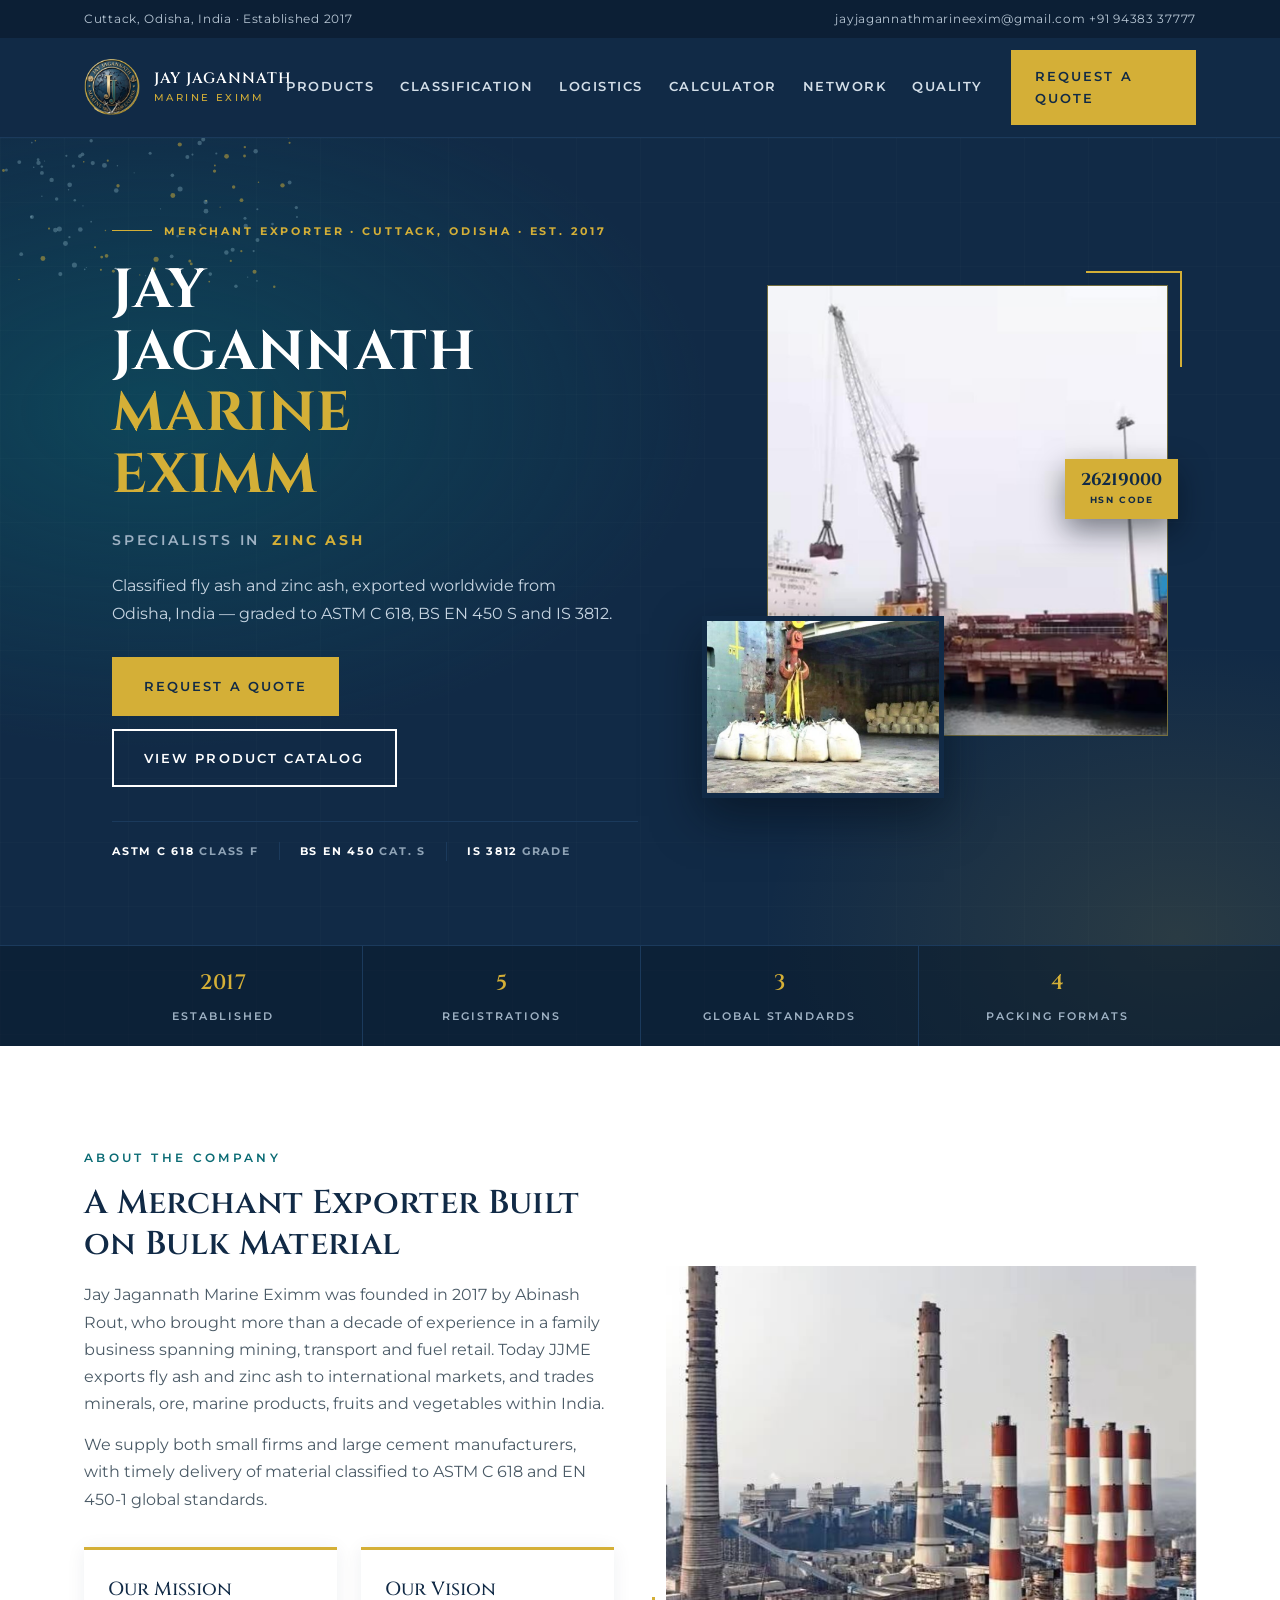
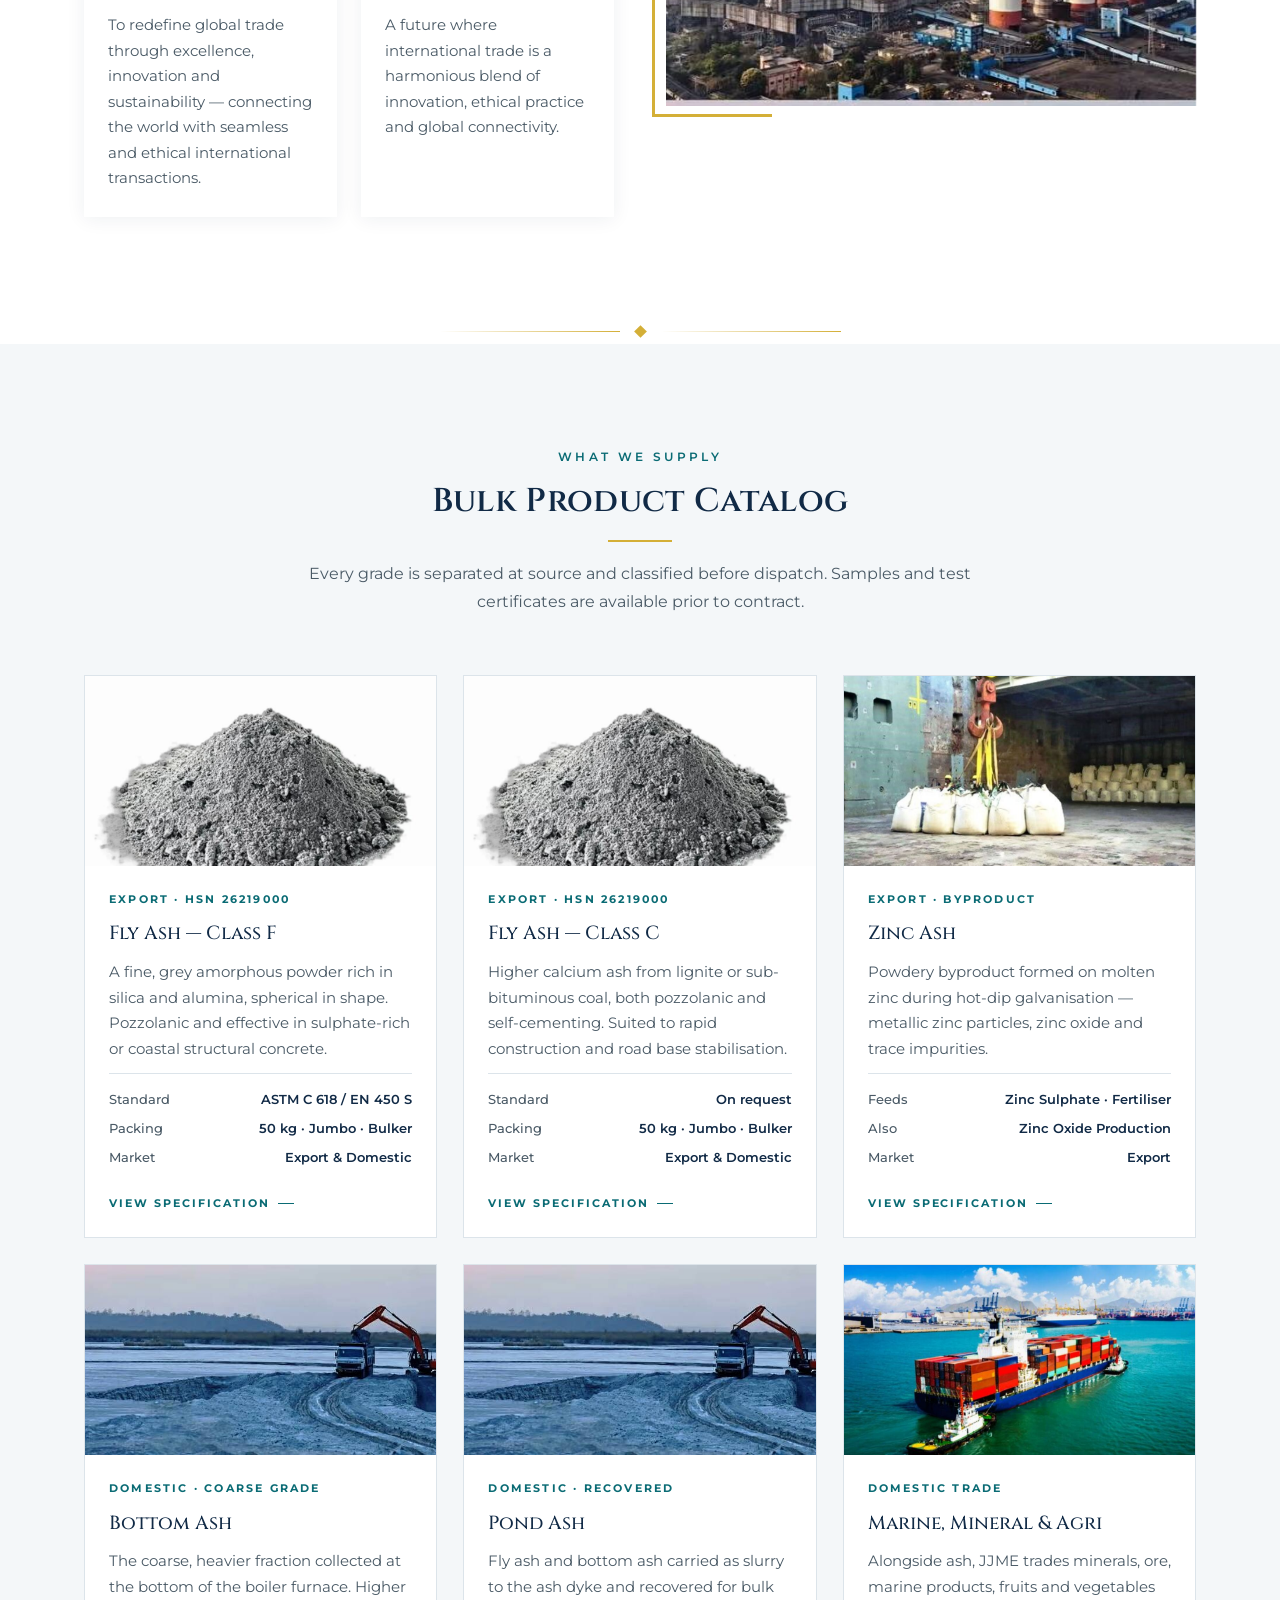
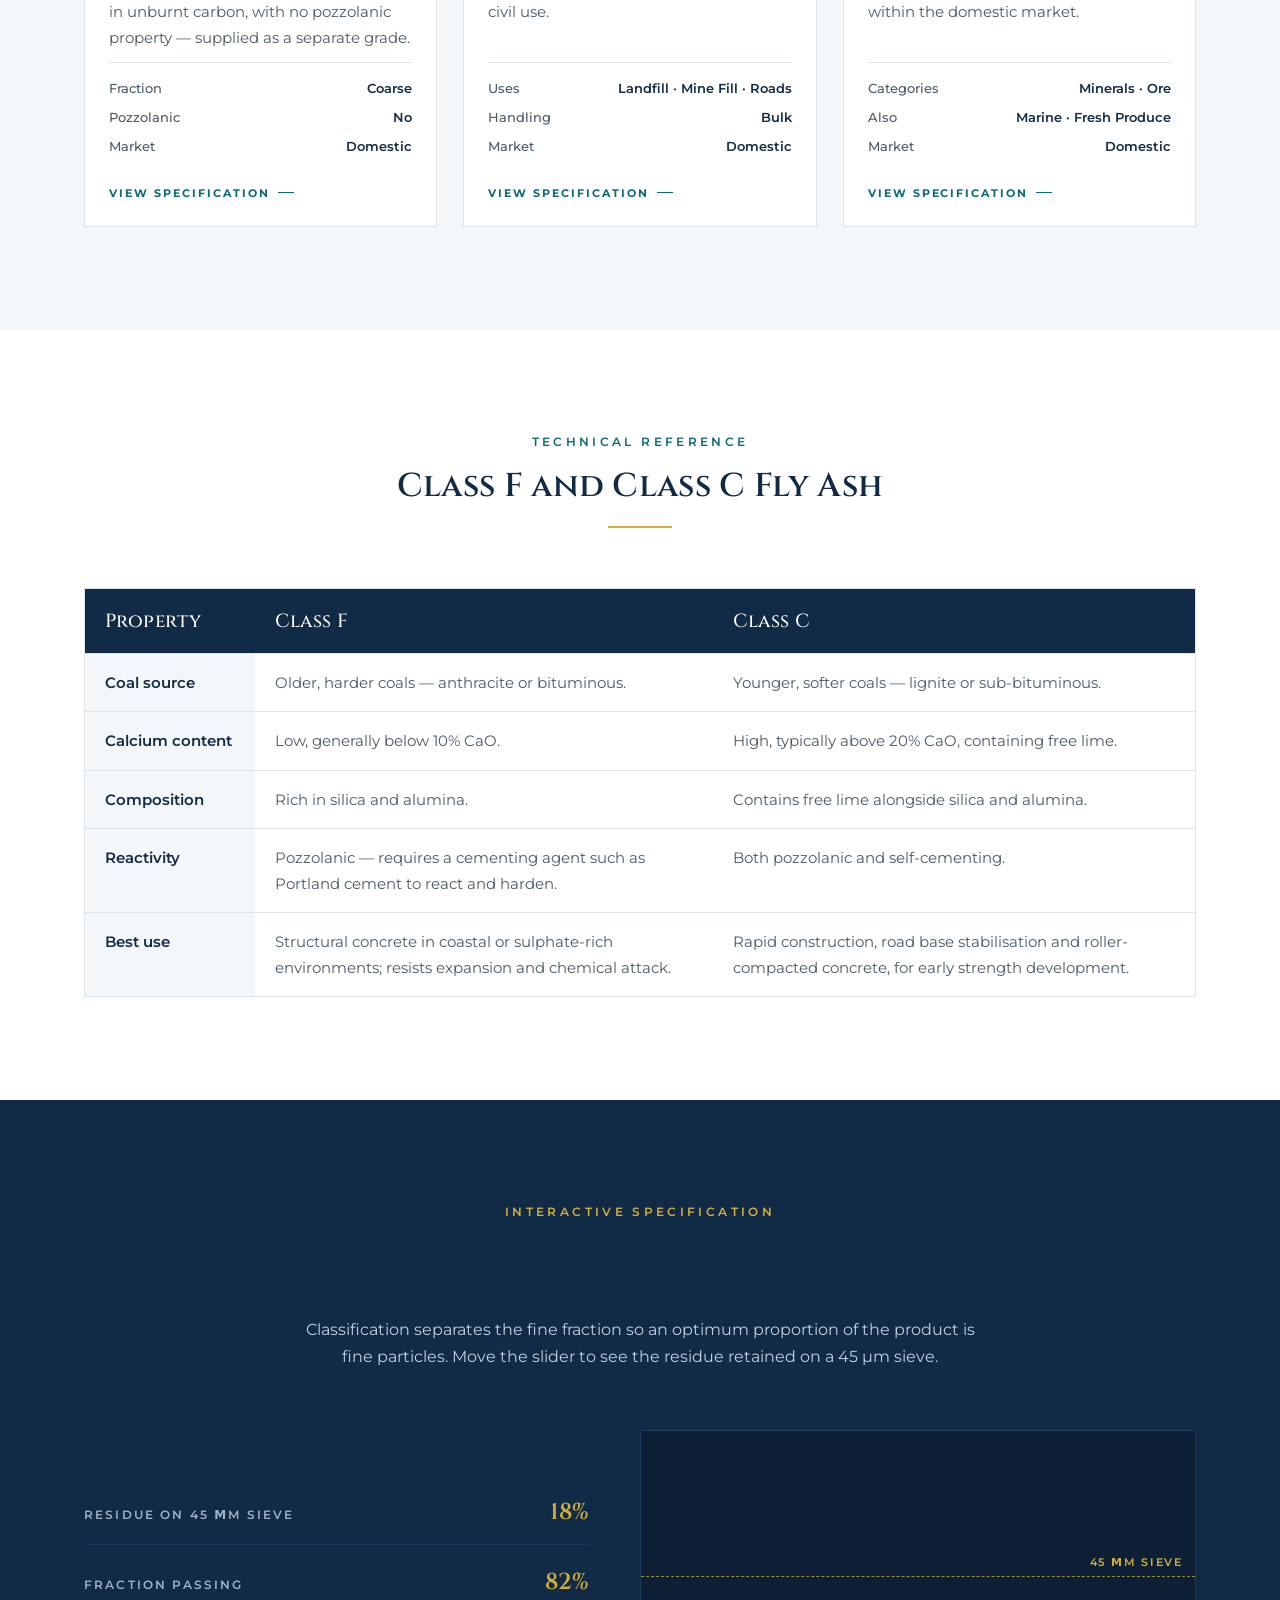
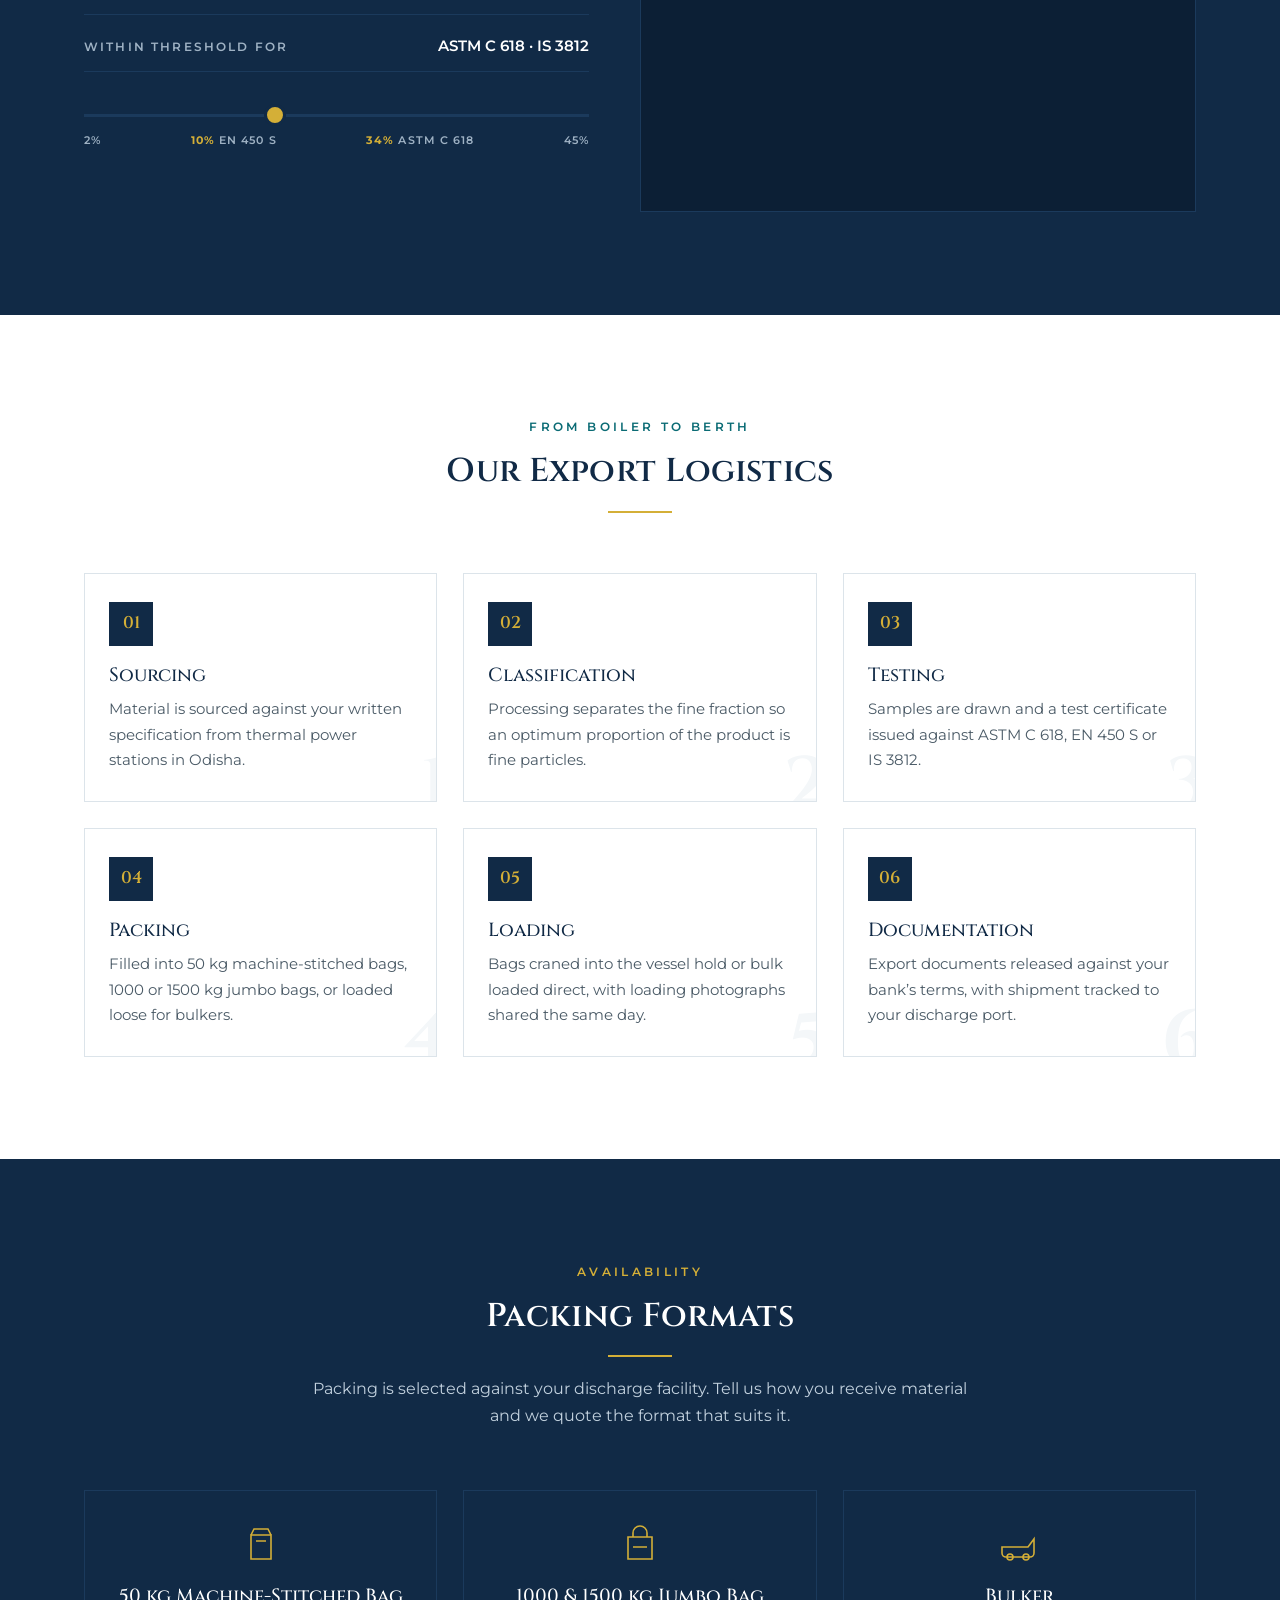
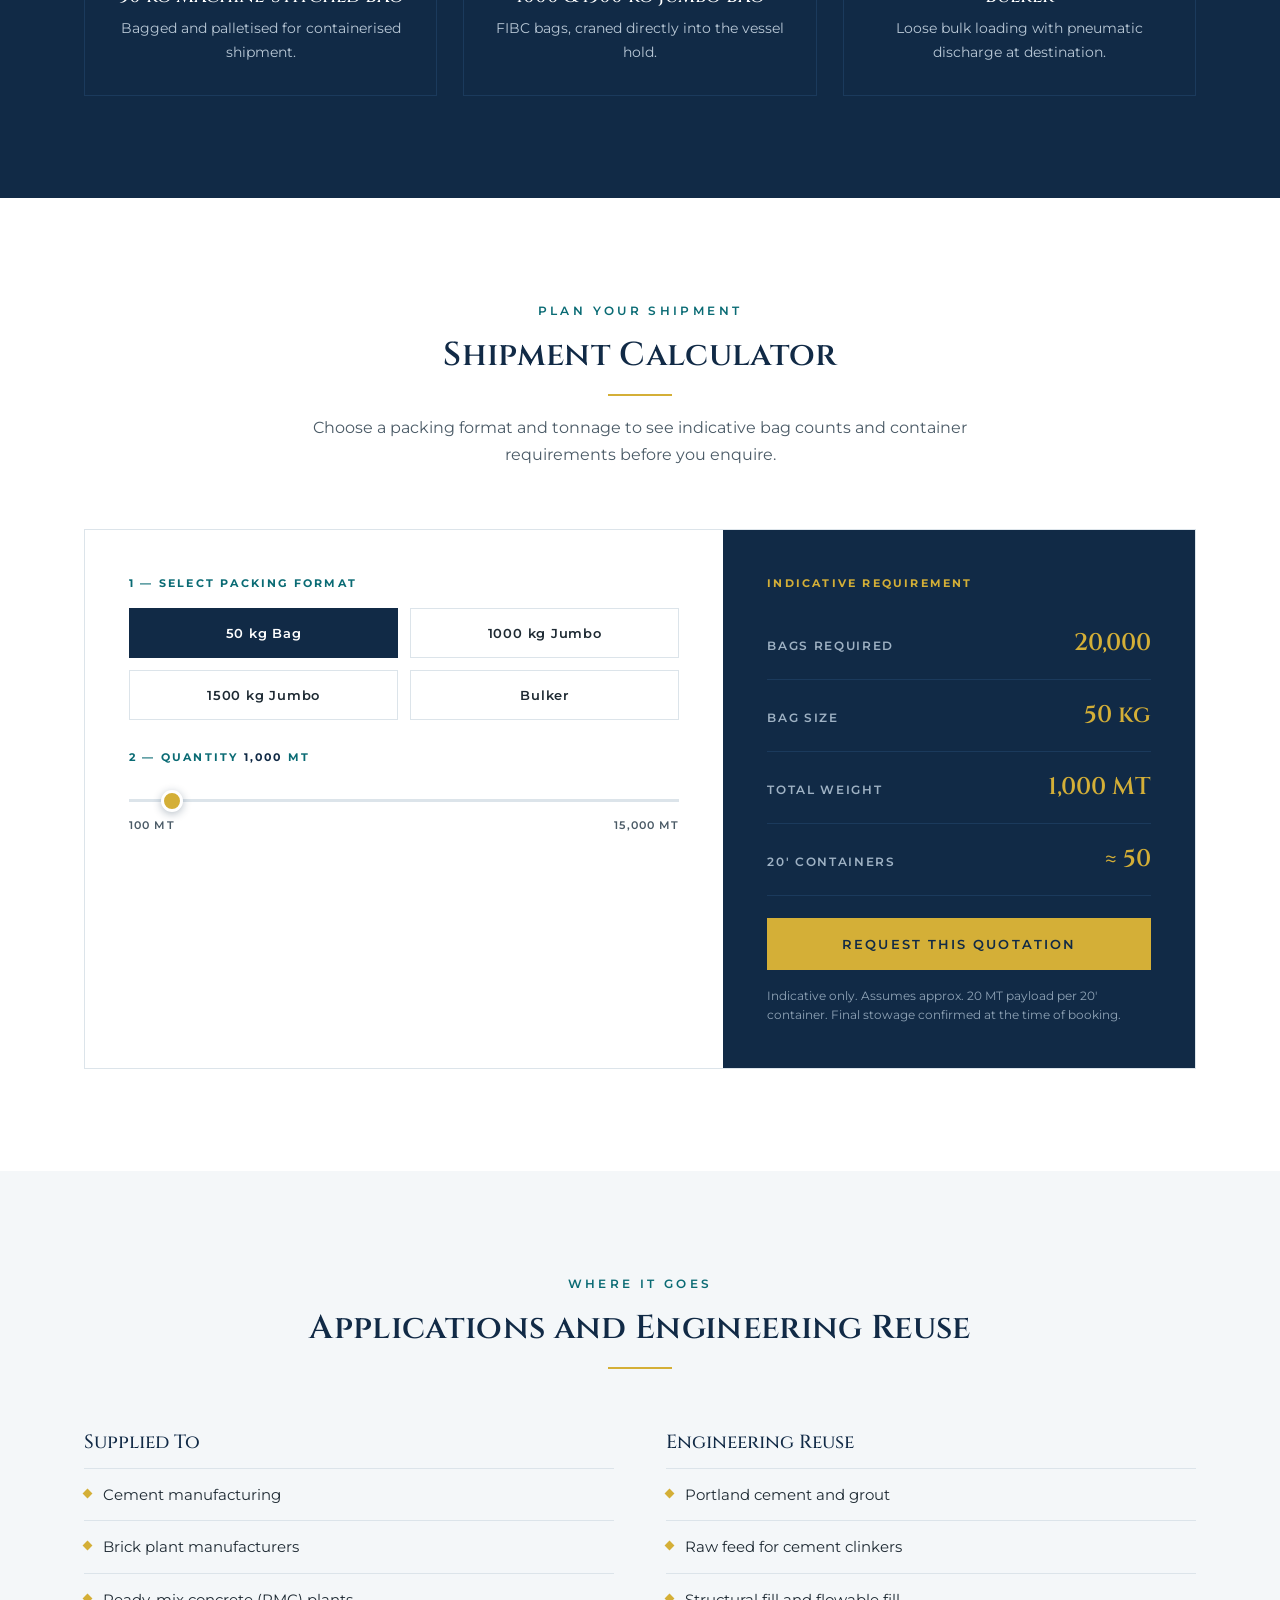
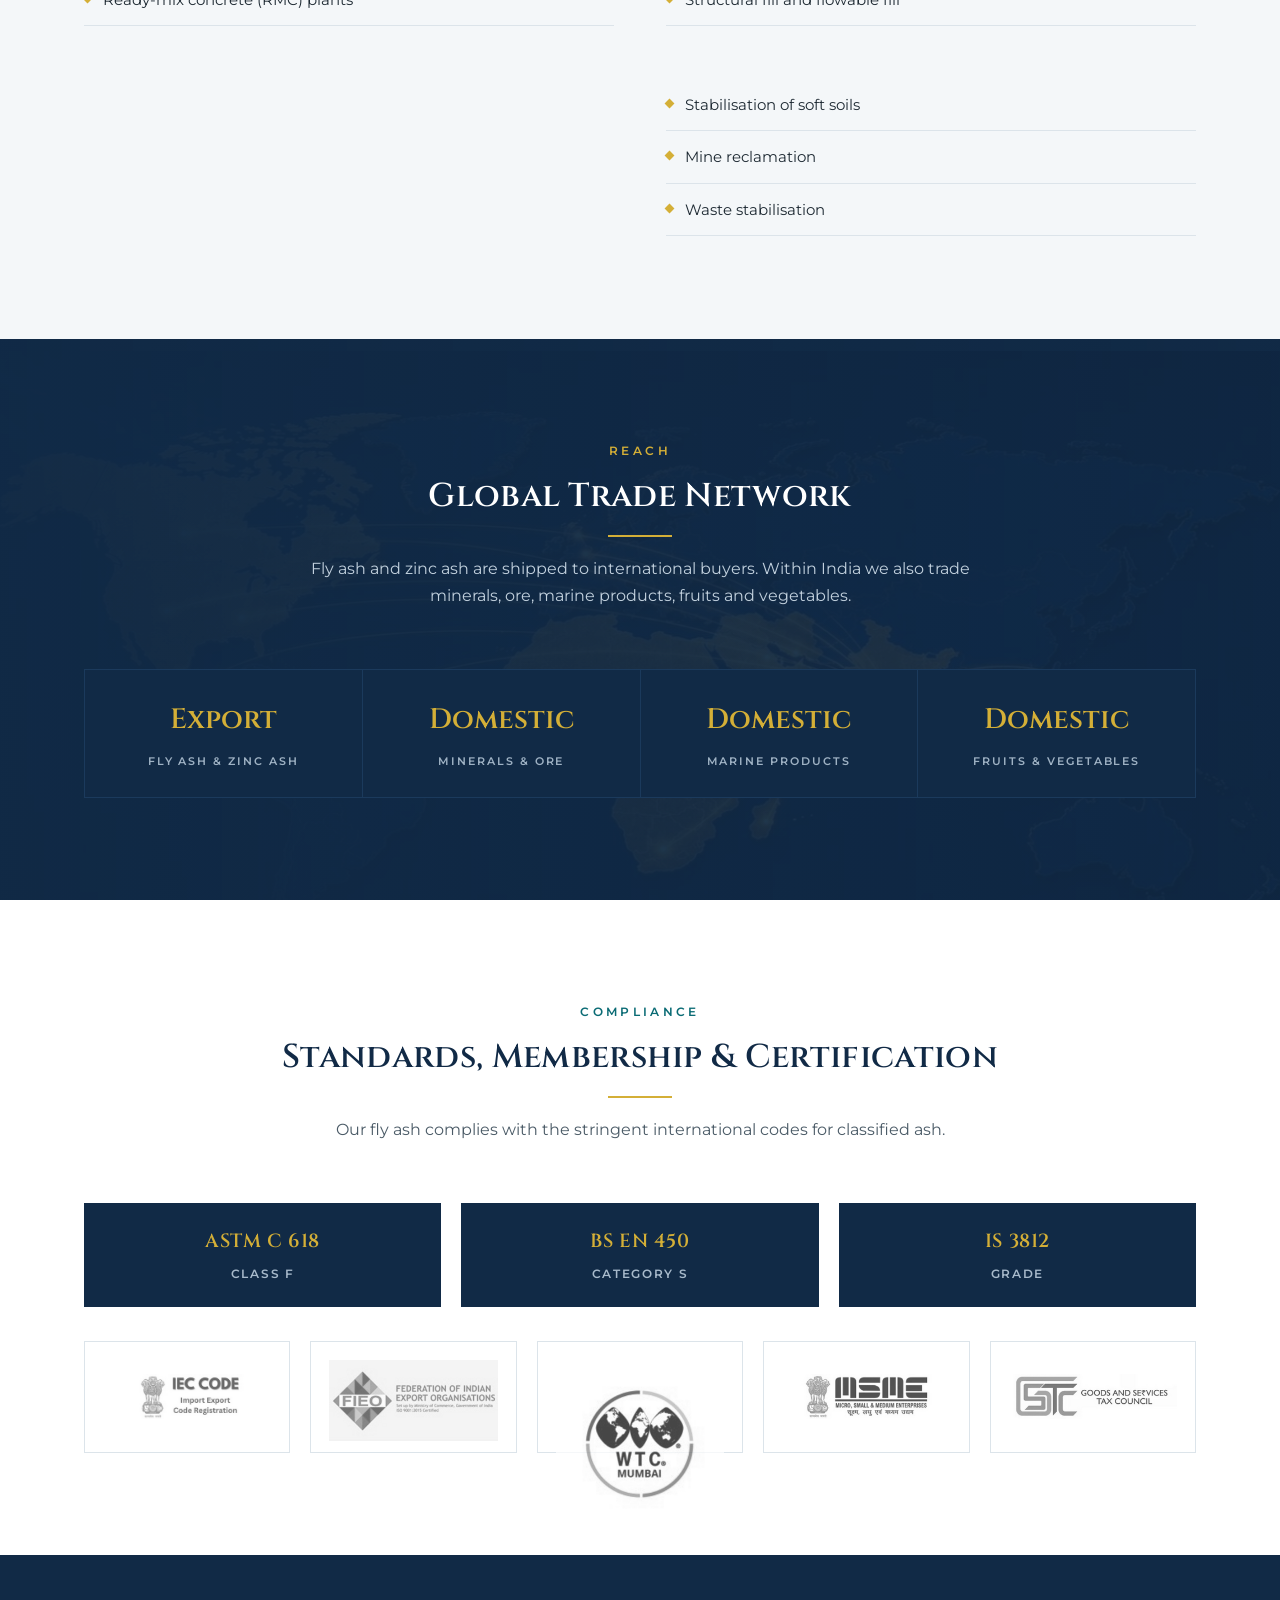
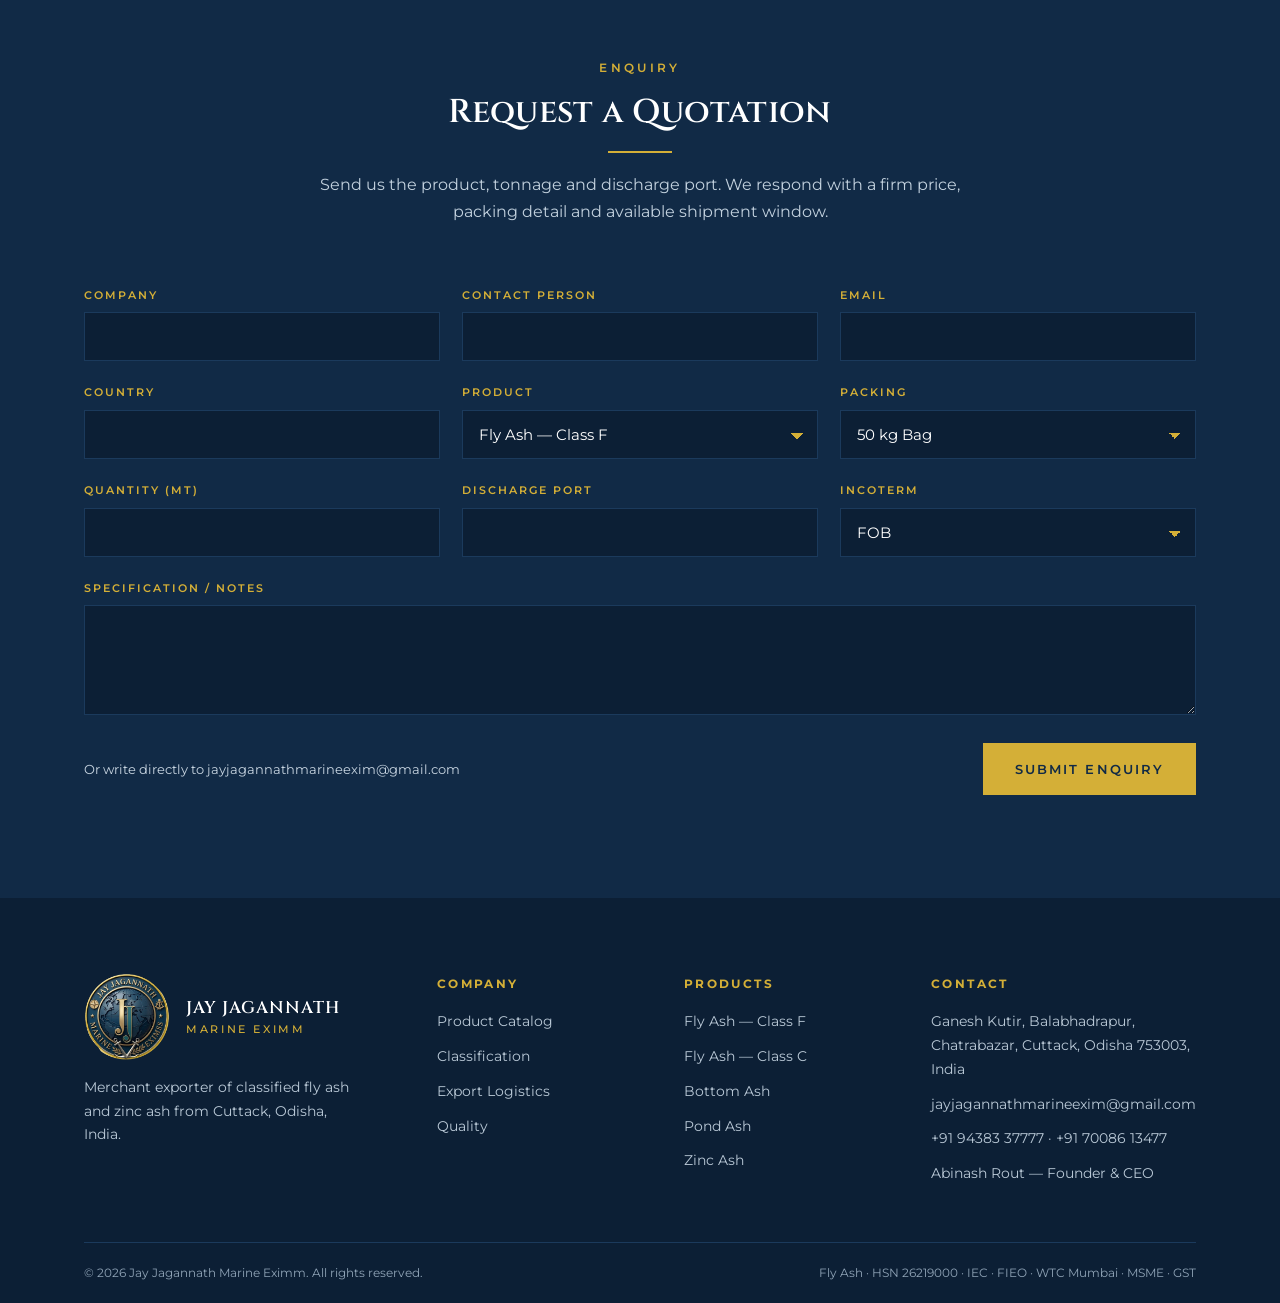
==== index.html @ 1c6fc7b7 "Add the brand name beside the footer logo The footer showed the seal alone above the description. Wr" ====
<!DOCTYPE html>
<html lang="en">
<head>
<meta charset="utf-8">
<meta name="viewport" content="width=device-width, initial-scale=1">
<title>Jay Jagannath Marine Eximm — Fly Ash &amp; Zinc Ash Exporter, Odisha, India</title>
<meta name="description" content="Jay Jagannath Marine Eximm classifies and exports fly ash and zinc ash worldwide from Cuttack, Odisha. ASTM C 618, BS EN 450 S and IS 3812. Supplied in 50 kg bags, jumbo bags and bulkers.">
<meta name="theme-color" content="#112A46">
<link rel="canonical" href="https://www.jayjagannathmarineexim.com/">

<!-- ═══ ICONS ═══ -->
<link rel="icon" type="image/png" sizes="32x32" href="/assets/img/favicon-32.png">
<link rel="apple-touch-icon" href="/assets/img/apple-touch-icon.png">
<link rel="manifest" href="/site.webmanifest">

<!-- ═══ SOCIAL ═══ -->
<meta property="og:type" content="website">
<meta property="og:site_name" content="Jay Jagannath Marine Eximm">
<meta property="og:title" content="Jay Jagannath Marine Eximm — Fly Ash &amp; Zinc Ash Exporter">
<meta property="og:description" content="Merchant exporter of classified fly ash and zinc ash from Cuttack, Odisha, India. Graded to ASTM C 618, BS EN 450 S and IS 3812.">
<meta property="og:url" content="https://www.jayjagannathmarineexim.com/">
<meta property="og:image" content="https://www.jayjagannathmarineexim.com/assets/img/og-image.jpg">
<meta property="og:image:width" content="1200">
<meta property="og:image:height" content="630">
<meta name="twitter:card" content="summary_large_image">

<!-- ═══ FONTS ═══ -->
<link rel="preconnect" href="https://fonts.googleapis.com">
<link rel="preconnect" href="https://fonts.gstatic.com" crossorigin>
<link href="https://fonts.googleapis.com/css2?family=Cinzel:wght@400;500;600;700&family=Montserrat:wght@400;500;600;700&display=swap" rel="stylesheet">

<!-- ═══ STYLES ═══ -->
<link rel="stylesheet" href="assets/css/styles.css">

<!-- ═══ STRUCTURED DATA ═══ -->
<script type="application/ld+json">
{
  "@context": "https://schema.org",
  "@type": "Organization",
  "name": "Jay Jagannath Marine Eximm",
  "url": "https://www.jayjagannathmarineexim.com/",
  "logo": "https://www.jayjagannathmarineexim.com/assets/img/logo.png",
  "description": "Merchant exporter of classified fly ash and zinc ash from Cuttack, Odisha, India.",
  "foundingDate": "2017",
  "founder": { "@type": "Person", "name": "Abinash Rout" },
  "address": {
    "@type": "PostalAddress",
    "streetAddress": "Ganesh Kutir, Balabhadrapur, Chatrabazar",
    "addressLocality": "Cuttack",
    "addressRegion": "Odisha",
    "postalCode": "753003",
    "addressCountry": "IN"
  },
  "email": "jayjagannathmarineexim@gmail.com",
  "telephone": ["+91-94383-37777", "+91-70086-13477"]
}
</script>
</head>
<body>

<div id="prog"></div>

<!-- ═══ UTILITY ═══ -->
<div class="util">
  <div class="wrap">
    <span>Cuttack, Odisha, India · Established 2017</span>
    <span>
      <a href="mailto:jayjagannathmarineexim@gmail.com">jayjagannathmarineexim@gmail.com</a>
      <span><a href="tel:+919438337777">+91 94383 37777</a></span>
    </span>
  </div>
</div>

<!-- ═══ HEADER ═══ -->
<header class="hdr">
  <div class="wrap">
    <a class="brand" href="#top">
      <img src="assets/img/logo.png" alt="Jay Jagannath Marine Eximm">
      <span class="brand-tx">Jay Jagannath<small>Marine Eximm</small></span>
    </a>
    <nav class="mainnav">
      <a href="#products">Products</a>
      <a href="#bench">Classification</a>
      <a href="#logistics">Logistics</a>
      <a href="#calc">Calculator</a>
      <a href="#network">Network</a>
      <a href="#quality">Quality</a>
    </nav>
    <a class="btn btn-gold" href="#enquiry">Request a Quote</a>
    <button id="burger" aria-expanded="false" aria-controls="drawer">Menu</button>
  </div>
  <div id="drawer">
    <a href="#products">Products</a><a href="#bench">Classification</a><a href="#logistics">Logistics</a>
    <a href="#network">Network</a><a href="#quality">Quality</a><a href="#enquiry">Request a Quote</a>
  </div>
</header>

<!-- ═══ HERO ═══ -->
<section class="hero" id="top">
  <div class="hero-veil"></div>
  <div class="hero-grid"></div>
  <canvas id="ash"></canvas>

  <div class="wrap">
    <div class="hero-split">
      <div>
        <p class="eyebrow up" style="animation-delay:.05s"><i></i>Merchant Exporter · Cuttack, Odisha · Est. 2017</p>
        <h1 class="up" style="animation-delay:.16s"><span>Jay Jagannath</span><span class="gold">Marine Eximm</span></h1>
        <p class="hero-kin up" style="animation-delay:.3s">Specialists in
          <span class="kin" id="kin"><b>Fly Ash</b><b>Zinc Ash</b><b>Bulk Minerals</b><b>Marine Cargo</b></span>
        </p>
        <p class="lead up" style="animation-delay:.42s">Classified fly ash and zinc ash, exported worldwide from Odisha, India — graded to ASTM C&nbsp;618, BS EN 450 S and IS 3812.</p>
        <div class="hero-acts up" style="animation-delay:.54s">
          <a class="btn btn-gold" href="#enquiry">Request a Quote</a>
          <a class="btn btn-out" href="#products">View Product Catalog</a>
        </div>
        <div class="hero-trust up" style="animation-delay:.66s">
          <span><b>ASTM C 618</b> Class F</span>
          <span><b>BS EN 450</b> Cat. S</span>
          <span><b>IS 3812</b> Grade</span>
        </div>
      </div>

      <div class="hero-art up" style="animation-delay:.34s">
        <div class="rule-v"></div>
        <div class="fr1"><img src="assets/img/hero-bulk-loading.jpg" alt="Bulk cargo loading at port"></div>
        <div class="fr2"><img src="assets/img/jumbo-bag-loading.jpg" alt="Jumbo bags craned into the vessel hold"></div>
        <div class="hero-badge"><b>26219000</b><span>HSN Code</span></div>
      </div>
    </div>
  </div>

  <div class="hero-foot up" style="animation-delay:.8s">
    <div class="wrap">
      <div class="hf"><b>2017</b><span>Established</span></div>
      <div class="hf"><b data-count="5">0</b><span>Registrations</span></div>
      <div class="hf"><b data-count="3">0</b><span>Global Standards</span></div>
      <div class="hf"><b>4</b><span>Packing Formats</span></div>
    </div>
  </div>
</section>

<!-- ═══ ABOUT ═══ -->
<section class="sec">
  <div class="wrap">
    <div class="about-grid">
      <div class="rv">
        <p class="kicker">About the Company</p>
        <h2>A Merchant Exporter Built on Bulk Material</h2>
        <p class="lead" style="margin-top:16px">Jay Jagannath Marine Eximm was founded in 2017 by Abinash Rout, who brought more than a decade of experience in a family business spanning mining, transport and fuel retail. Today JJME exports fly ash and zinc ash to international markets, and trades minerals, ore, marine products, fruits and vegetables within India.</p>
        <p class="lead" style="margin-top:14px">We supply both small firms and large cement manufacturers, with timely delivery of material classified to ASTM C 618 and EN 450-1 global standards.</p>
        <div class="mv" data-stagger>
          <div class="mv-card rv"><h3>Our Mission</h3><p>To redefine global trade through excellence, innovation and sustainability — connecting the world with seamless and ethical international transactions.</p></div>
          <div class="mv-card rv"><h3>Our Vision</h3><p>A future where international trade is a harmonious blend of innovation, ethical practice and global connectivity.</p></div>
        </div>
      </div>
      <div class="about-ph rv d1"><img src="assets/img/thermal-power-plant.jpg" alt="Thermal power plant where fly ash is generated"></div>
    </div>
  </div>
</section>

<div class="meridian"><i></i><b></b><i></i></div>

<!-- ═══ PRODUCTS ═══ -->
<section class="sec tint" id="products">
  <div class="wrap">
    <div class="sec-head">
      <p class="kicker rv">What We Supply</p>
      <h2 class="rv">Bulk Product Catalog</h2>
      <div class="rule"></div>
      <p class="lead rv d1" style="margin-top:18px">Every grade is separated at source and classified before dispatch. Samples and test certificates are available prior to contract.</p>
    </div>
    <div class="cat" id="cat" data-stagger></div>
  </div>
</section>

<!-- ═══ CLASS TABLE ═══ -->
<section class="sec">
  <div class="wrap">
    <div class="sec-head">
      <p class="kicker rv">Technical Reference</p>
      <h2 class="rv">Class F and Class C Fly Ash</h2>
      <div class="rule"></div>
    </div>
    <div class="rv d1" style="overflow-x:auto">
      <table class="tbl">
        <thead><tr><th>Property</th><th>Class F</th><th>Class C</th></tr></thead>
        <tbody>
          <tr><th>Coal source</th><td>Older, harder coals — anthracite or bituminous.</td><td>Younger, softer coals — lignite or sub-bituminous.</td></tr>
          <tr><th>Calcium content</th><td>Low, generally below 10% CaO.</td><td>High, typically above 20% CaO, containing free lime.</td></tr>
          <tr><th>Composition</th><td>Rich in silica and alumina.</td><td>Contains free lime alongside silica and alumina.</td></tr>
          <tr><th>Reactivity</th><td>Pozzolanic — requires a cementing agent such as Portland cement to react and harden.</td><td>Both pozzolanic and self-cementing.</td></tr>
          <tr><th>Best use</th><td>Structural concrete in coastal or sulphate-rich environments; resists expansion and chemical attack.</td><td>Rapid construction, road base stabilisation and roller-compacted concrete, for early strength development.</td></tr>
        </tbody>
      </table>
    </div>
  </div>
</section>

<!-- ═══ CLASSIFICATION BENCH ═══ -->
<section class="sec navy on-navy" id="bench">
  <div class="wrap">
    <div class="sec-head">
      <p class="kicker rv">Interactive Specification</p>
      <h2 class="rv">The Classification Bench</h2>
      <div class="rule"></div>
      <p class="lead rv d1" style="margin-top:18px">Classification separates the fine fraction so an optimum proportion of the product is fine particles. Move the slider to see the residue retained on a 45&nbsp;μm sieve.</p>
    </div>
    <div class="bench">
      <div class="rv">
        <dl class="bench-read">
          <div><dt>Residue on 45 μm sieve</dt><dd><span id="rVal">18</span>%</dd></div>
          <div><dt>Fraction passing</dt><dd><span id="rPass">82</span>%</dd></div>
          <div><dt>Within threshold for</dt><dd class="small" id="rGrade">ASTM C 618 · IS 3812</dd></div>
        </dl>
        <input id="sieve" type="range" min="2" max="45" value="18" aria-label="Residue retained on 45 micron sieve, percent">
        <div class="ticks"><span>2%</span><span><b>10%</b> EN 450 S</span><span><b>34%</b> ASTM C 618</span><span>45%</span></div>
      </div>
      <div class="rv d1">
        <div class="cvbox"><canvas id="cv"></canvas><div class="cvline"><span>45 μm Sieve</span></div></div>
      </div>
    </div>
  </div>
</section>

<!-- ═══ LOGISTICS ═══ -->
<section class="sec" id="logistics">
  <div class="wrap">
    <div class="sec-head">
      <p class="kicker rv">From Boiler to Berth</p>
      <h2 class="rv">Our Export Logistics</h2>
      <div class="rule"></div>
    </div>
    <div class="steps" id="steps" data-stagger></div>
  </div>
</section>

<!-- ═══ PACKING ═══ -->
<section class="sec navy on-navy">
  <div class="wrap">
    <div class="sec-head">
      <p class="kicker rv">Availability</p>
      <h2 class="rv">Packing Formats</h2>
      <div class="rule"></div>
      <p class="lead rv d1" style="margin-top:18px">Packing is selected against your discharge facility. Tell us how you receive material and we quote the format that suits it.</p>
    </div>
    <div class="packs" data-stagger>
      <div class="pack rv">
        <svg width="46" height="46" viewBox="0 0 46 46" fill="none" stroke="#D4AF37" stroke-width="1.6"><path d="M13 14h20v24H13z"/><path d="M13 14l3-6h14l3 6M18 20h10"/></svg>
        <h3>50 kg Machine-Stitched Bag</h3><p>Bagged and palletised for containerised shipment.</p>
      </div>
      <div class="pack rv d1">
        <svg width="46" height="46" viewBox="0 0 46 46" fill="none" stroke="#D4AF37" stroke-width="1.6"><path d="M11 16h24v22H11z"/><path d="M16 16v-4a7 7 0 0114 0v4M16 26h14"/></svg>
        <h3>1000 &amp; 1500 kg Jumbo Bag</h3><p>FIBC bags, craned directly into the vessel hold.</p>
      </div>
      <div class="pack rv d2">
        <svg width="46" height="46" viewBox="0 0 46 46" fill="none" stroke="#D4AF37" stroke-width="1.6"><path d="M6 26h26l6-8v14a4 4 0 01-4 4H10a4 4 0 01-4-4z"/><circle cx="14" cy="36" r="3"/><circle cx="30" cy="36" r="3"/></svg>
        <h3>Bulker</h3><p>Loose bulk loading with pneumatic discharge at destination.</p>
      </div>
    </div>
  </div>
</section>

<!-- ═══ CALCULATOR ═══ -->
<section class="sec" id="calc">
  <div class="wrap">
    <div class="sec-head">
      <p class="kicker rv">Plan Your Shipment</p>
      <h2 class="rv">Shipment Calculator</h2>
      <div class="rule"></div>
      <p class="lead rv d1" style="margin-top:18px">Choose a packing format and tonnage to see indicative bag counts and container requirements before you enquire.</p>
    </div>
    <div class="calc rv d1">
      <div class="calc-in">
        <p class="calc-lbl">1 — Select Packing Format</p>
        <div class="opts" id="opts">
          <button type="button" class="opt on" data-kg="50">50 kg Bag</button>
          <button type="button" class="opt" data-kg="1000">1000 kg Jumbo</button>
          <button type="button" class="opt" data-kg="1500">1500 kg Jumbo</button>
          <button type="button" class="opt" data-kg="0">Bulker</button>
        </div>
        <p class="calc-lbl" style="margin-top:28px">2 — Quantity <b id="qLab">1,000</b> MT</p>
        <input id="qty" type="range" min="100" max="15000" step="100" value="1000" aria-label="Quantity in metric tonnes">
        <div class="ticks"><span>100 MT</span><span>15,000 MT</span></div>
      </div>
      <div class="calc-out">
        <p class="calc-lbl" style="color:var(--gold)">Indicative Requirement</p>
        <div class="calc-rows" id="calcRows"></div>
        <button class="btn btn-gold" id="calcCta" style="width:100%;margin-top:22px">Request This Quotation</button>
        <p class="calc-note">Indicative only. Assumes approx. 20 MT payload per 20&#39; container. Final stowage confirmed at the time of booking.</p>
      </div>
    </div>
  </div>
</section>

<!-- ═══ APPLICATIONS ═══ -->
<section class="sec tint">
  <div class="wrap">
    <div class="sec-head">
      <p class="kicker rv">Where It Goes</p>
      <h2 class="rv">Applications and Engineering Reuse</h2>
      <div class="rule"></div>
    </div>
    <div class="apps">
      <div class="rv"><h3>Supplied To</h3><ul id="appA"></ul></div>
      <div class="rv d1"><h3>Engineering Reuse</h3><ul id="appB"></ul></div>
    </div>
  </div>
</section>

<!-- ═══ NETWORK ═══ -->
<section class="sec net on-navy" id="network">
  <div class="net-ph"><img src="assets/img/global-network.jpg" alt="Global export network from India"></div>
  <div class="wrap">
    <div class="sec-head">
      <p class="kicker rv">Reach</p>
      <h2 class="rv">Global Trade Network</h2>
      <div class="rule"></div>
      <p class="lead rv d1" style="margin-top:18px">Fly ash and zinc ash are shipped to international buyers. Within India we also trade minerals, ore, marine products, fruits and vegetables.</p>
    </div>
    <div class="net-grid" data-stagger>
      <div class="net-cell rv"><b>Export</b><span>Fly Ash &amp; Zinc Ash</span></div>
      <div class="net-cell rv"><b>Domestic</b><span>Minerals &amp; Ore</span></div>
      <div class="net-cell rv"><b>Domestic</b><span>Marine Products</span></div>
      <div class="net-cell rv"><b>Domestic</b><span>Fruits &amp; Vegetables</span></div>
    </div>
  </div>
</section>

<!-- ═══ QUALITY ═══ -->
<section class="sec" id="quality">
  <div class="wrap">
    <div class="sec-head">
      <p class="kicker rv">Compliance</p>
      <h2 class="rv">Standards, Membership &amp; Certification</h2>
      <div class="rule"></div>
      <p class="lead rv d1" style="margin-top:18px">Our fly ash complies with the stringent international codes for classified ash.</p>
    </div>
    <div class="std-row" data-stagger>
      <div class="std rv"><b>ASTM C 618</b><span>Class F</span></div>
      <div class="std rv"><b>BS EN 450</b><span>Category S</span></div>
      <div class="std rv"><b>IS 3812</b><span>Grade</span></div>
    </div>
    <div class="certs" data-stagger>
      <div class="cert rv"><img src="assets/img/cert-iec.png" alt="Import Export Code registration"></div>
      <div class="cert rv"><img src="assets/img/cert-fieo.png" alt="Federation of Indian Export Organisations"></div>
      <div class="cert rv"><img src="assets/img/cert-wtc-mumbai.png" alt="World Trade Centre Mumbai member"></div>
      <div class="cert rv"><img src="assets/img/cert-msme-udyam.png" alt="MSME Udyam registration"></div>
      <div class="cert rv"><img src="assets/img/cert-gst.png" alt="GST registration"></div>
    </div>
  </div>
</section>

<!-- ═══ ENQUIRY ═══ -->
<section class="sec navy on-navy" id="enquiry">
  <div class="wrap">
    <div class="sec-head">
      <p class="kicker rv">Enquiry</p>
      <h2 class="rv">Request a Quotation</h2>
      <div class="rule"></div>
      <p class="lead rv d1" style="margin-top:18px">Send us the product, tonnage and discharge port. We respond with a firm price, packing detail and available shipment window.</p>
    </div>
    <form id="form" novalidate class="rv d1">
      <div class="enq-grid">
        <div class="fld"><label for="a">Company</label><input id="a" type="text" autocomplete="organization"></div>
        <div class="fld"><label for="b">Contact Person</label><input id="b" type="text" autocomplete="name"></div>
        <div class="fld"><label for="c">Email</label><input id="c" type="email" autocomplete="email"></div>
        <div class="fld"><label for="d">Country</label><input id="d" type="text" autocomplete="country-name"></div>
        <div class="fld"><label for="e">Product</label><select id="e">
          <option>Fly Ash — Class F</option><option>Fly Ash — Class C</option><option>Bottom Ash</option>
          <option>Pond Ash</option><option>Zinc Ash</option><option>Other</option></select></div>
        <div class="fld"><label for="f2">Packing</label><select id="f2">
          <option>50 kg Bag</option><option>1000 kg Jumbo Bag</option><option>1500 kg Jumbo Bag</option>
          <option>Bulker</option><option>Please Advise</option></select></div>
        <div class="fld"><label for="g">Quantity (MT)</label><input id="g" type="number" min="1" inputmode="numeric"></div>
        <div class="fld"><label for="h">Discharge Port</label><input id="h" type="text"></div>
        <div class="fld"><label for="i">Incoterm</label><select id="i">
          <option>FOB</option><option>CFR</option><option>CIF</option><option>EXW</option><option>Please Advise</option></select></div>
        <div class="fld w3"><label for="k">Specification / Notes</label><textarea id="k"></textarea></div>
      </div>
      <div class="enq-foot">
        <p class="enq-note">Or write directly to jayjagannathmarineexim@gmail.com</p>
        <button class="btn btn-gold" type="submit">Submit Enquiry</button>
      </div>
      <div class="rcpt" id="rcpt" role="status">
        <div class="rcpt-h"><span>Enquiry Received</span><span id="rT"></span></div>
        <span class="rcpt-r" id="rR">—</span>
        <p id="rL"></p>
      </div>
    </form>
  </div>
</section>

<!-- ═══ FOOTER ═══ -->
<footer class="ft">
  <div class="wrap">
    <div class="ft-grid">
      <div class="ft-brand">
        <a class="ft-lockup" href="#top">
          <img src="assets/img/logo.png" alt="Jay Jagannath Marine Eximm">
          <span class="brand-tx">Jay Jagannath<small>Marine Eximm</small></span>
        </a>
        <p style="font-size:14px;max-width:30ch">Merchant exporter of classified fly ash and zinc ash from Cuttack, Odisha, India.</p>
      </div>
      <div><h4>Company</h4><ul>
        <li><a href="#products">Product Catalog</a></li><li><a href="#bench">Classification</a></li>
        <li><a href="#logistics">Export Logistics</a></li><li><a href="#quality">Quality</a></li>
      </ul></div>
      <div><h4>Products</h4><ul>
        <li>Fly Ash — Class F</li><li>Fly Ash — Class C</li><li>Bottom Ash</li><li>Pond Ash</li><li>Zinc Ash</li>
      </ul></div>
      <div><h4>Contact</h4><ul>
        <li>Ganesh Kutir, Balabhadrapur, Chatrabazar, Cuttack, Odisha 753003, India</li>
        <li><a href="mailto:jayjagannathmarineexim@gmail.com">jayjagannathmarineexim@gmail.com</a></li>
        <li><a href="tel:+919438337777">+91 94383 37777</a> · <a href="tel:+917008613477">+91 70086 13477</a></li>
        <li>Abinash Rout — Founder &amp; CEO</li>
      </ul></div>
    </div>
    <div class="ft-bar">
      <span>© 2026 Jay Jagannath Marine Eximm. All rights reserved.</span>
      <span>Fly Ash · HSN 26219000 · IEC · FIEO · WTC Mumbai · MSME · GST</span>
    </div>
  </div>
</footer>

<div id="scrim"></div>
<aside id="draw" role="dialog" aria-modal="true" aria-label="Product detail" tabindex="-1">
  <div class="dw-ph">
    <img id="dwImg" src="" alt="">
    <button class="dw-x" id="dwX" aria-label="Close">
      <svg width="16" height="16" viewBox="0 0 16 16" stroke="currentColor" stroke-width="2"><path d="M2 2l12 12M14 2L2 14"/></svg>
    </button>
  </div>
  <div class="dw-bd">
    <span class="tagline" id="dwTag"></span>
    <h3 id="dwName"></h3>
    <p id="dwDesc"></p>
    <div class="dw-uses" id="dwUses"></div>
    <dl class="dw-spec" id="dwSpec"></dl>
    <button class="btn btn-navy" id="dwCta" style="margin-top:8px">Enquire About This Product</button>
  </div>
</aside>

<div id="lb"><button aria-label="Close">&times;</button><img src="" alt="Certificate"></div>

<button id="top-btn" aria-label="Back to top">
  <svg width="18" height="18" viewBox="0 0 18 18" fill="none" stroke="currentColor" stroke-width="2"><path d="M9 15V4M3.5 9.5L9 4l5.5 5.5"/></svg>
</button>

<script src="assets/js/main.js"></script>
</body>
</html>
---- assets/css/styles.css ----
/* ═══════════════════════════════════════════════════
   BRAND TOKENS — exactly as specified by the client
   ═══════════════════════════════════════════════════ */
:root{
  --navy:#112A46;          /* base backgrounds & headers      */
  --gold:#D4AF37;          /* key actions & main buttons      */
  --teal:#0A6B74;          /* active accents & hover states   */
  --white:#FFFFFF;         /* content backgrounds & spacing   */

  --navy-2:#0C1F35;        /* deeper navy for strips          */
  --navy-3:#1B3A5C;        /* navy hairlines on dark          */
  --charcoal:#1E2A33;      /* body text on white              */
  --charcoal-2:#4A5A66;    /* secondary text on white         */
  --mist:#F4F7F9;          /* section tint on white           */
  --line:#DCE4EA;          /* hairlines on white              */

  --head:"Cinzel",Georgia,serif;
  --body:"Montserrat",system-ui,sans-serif;

  --h1:clamp(32px,2.2rem + 2.2vw,55px);
  --h2:clamp(24px,1.4rem + 1.1vw,33px);
  --h3:19px;
  --p:16px;

  --gut:clamp(20px,5vw,64px);
  --max:1240px;
  --ease:cubic-bezier(.22,1,.36,1);
}
*,*::before,*::after{box-sizing:border-box}
html{-webkit-text-size-adjust:100%;scroll-behavior:smooth}
body{margin:0;background:var(--white);color:var(--charcoal);font-family:var(--body);font-size:var(--p);font-weight:400;line-height:1.7;-webkit-font-smoothing:antialiased;overflow-x:hidden}
img{display:block;max-width:100%}
a{color:inherit;text-decoration:none}
:focus-visible{outline:2px solid var(--gold);outline-offset:3px}
.wrap{max-width:var(--max);margin-inline:auto;padding-inline:var(--gut)}

h1,h2,h3{font-family:var(--head);margin:0;color:var(--navy)}
h1{font-size:var(--h1);font-weight:700;text-transform:uppercase;line-height:1.12;letter-spacing:.02em}
h2{font-size:var(--h2);font-weight:600;line-height:1.25;letter-spacing:.01em}
h3{font-size:var(--h3);font-weight:500;line-height:1.4}
p{margin:0}
.on-navy,.on-navy h1,.on-navy h2,.on-navy h3{color:var(--white)}
.on-navy p{color:#C9D6E2}

.kicker{font-family:var(--body);font-size:12px;font-weight:600;letter-spacing:.28em;text-transform:uppercase;color:var(--teal);margin:0 0 14px}
.on-navy .kicker{color:var(--gold)}
.lead{font-size:var(--p);color:var(--charcoal-2);max-width:62ch}
.on-navy .lead{color:#C2D1DE}

/* section rhythm — symmetrical, generous, never cluttered */
.sec{padding-block:clamp(56px,8vw,104px)}
.sec-head{text-align:center;max-width:760px;margin:0 auto clamp(36px,5vw,60px)}
.sec-head p.lead{margin-inline:auto}
.rule{width:64px;height:2px;background:var(--gold);margin:18px auto 0;transform:scaleX(0);transform-origin:center;transition:transform .9s var(--ease)}
.rule.in{transform:scaleX(1)}
.tint{background:var(--mist)}
.navy{background:var(--navy)}

/* meridian divider — motif taken from the globe in the mark */
.meridian{display:flex;align-items:center;gap:16px;justify-content:center;padding-block:8px}
.meridian i{height:1px;background:linear-gradient(90deg,transparent,var(--gold));width:min(180px,26vw)}
.meridian i+i{background:linear-gradient(270deg,transparent,var(--gold))}
.meridian b{width:9px;height:9px;background:var(--gold);transform:rotate(45deg);flex:none}

/* buttons */
.btn{display:inline-flex;align-items:center;justify-content:center;gap:10px;font-family:var(--body);font-size:13px;font-weight:600;letter-spacing:.16em;text-transform:uppercase;padding:16px 30px;border:2px solid transparent;cursor:pointer;transition:background .3s,color .3s,border-color .3s}
.btn-gold{background:var(--gold);color:var(--navy)}
.btn-gold:hover{background:var(--teal);color:var(--white)}
.btn-out{border-color:var(--white);color:var(--white)}
.btn-out:hover{background:var(--white);color:var(--navy)}
.btn-navy{background:var(--navy);color:var(--white)}
.btn-navy:hover{background:var(--teal)}

/* ═══ SCROLL PROGRESS ═══ */
#prog{position:fixed;top:0;left:0;height:3px;width:0;background:linear-gradient(90deg,var(--teal),var(--gold));z-index:120;transition:width .12s linear}

/* ═══ BACK TO TOP ═══ */
#top-btn{position:fixed;right:22px;bottom:22px;z-index:110;width:50px;height:50px;border:0;background:var(--gold);color:var(--navy);cursor:pointer;display:grid;place-items:center;opacity:0;transform:translateY(14px);pointer-events:none;transition:opacity .4s,transform .4s var(--ease),background .3s}
#top-btn.on{opacity:1;transform:none;pointer-events:auto}
#top-btn:hover{background:var(--teal);color:#fff}

/* anchors clear the sticky header */
section[id],div[id]{scroll-margin-top:84px}

/* ═══ UTILITY STRIP ═══ */
.util{background:var(--navy-2);color:#B9C8D6;font-size:12px;letter-spacing:.06em}
.util .wrap{display:flex;justify-content:space-between;gap:16px;flex-wrap:wrap;padding-block:9px}
.util a:hover{color:var(--gold)}
.util span+span{margin-left:22px}

/* ═══ HEADER ═══ */
.hdr{background:var(--navy);position:sticky;top:0;z-index:90;border-bottom:1px solid var(--navy-3)}
.hdr{transition:box-shadow .35s}
.hdr.sm{box-shadow:0 6px 26px rgba(6,18,32,.34)}
.hdr .wrap{display:flex;align-items:center;gap:28px;padding-block:12px;transition:padding-block .35s var(--ease)}
.hdr.sm .wrap{padding-block:6px}
.brand img{transition:width .35s var(--ease),height .35s var(--ease)}
.hdr.sm .brand img{width:44px;height:44px}
.brand{display:flex;align-items:center;gap:14px;margin-right:auto}
.brand img{width:56px;height:56px;flex:none}
.brand-tx{font-family:var(--head);font-weight:600;font-size:15px;letter-spacing:.06em;color:var(--white);line-height:1.25;text-transform:uppercase;white-space:nowrap}
.brand-tx small{display:block;font-family:var(--body);font-size:10px;font-weight:500;letter-spacing:.24em;color:var(--gold);margin-top:3px;white-space:nowrap}
.mainnav{display:flex;gap:26px}
.mainnav a{font-size:12.5px;font-weight:600;letter-spacing:.12em;text-transform:uppercase;color:#D3DEE8;padding-block:6px;border-bottom:2px solid transparent;transition:color .25s,border-color .25s}
.mainnav a:hover{color:var(--gold);border-bottom-color:var(--gold)}
.hdr .btn{padding:13px 22px}
#burger{display:none;background:none;border:1px solid var(--navy-3);color:var(--white);padding:10px 14px;font-family:var(--body);font-size:11px;font-weight:600;letter-spacing:.16em;text-transform:uppercase;cursor:pointer}
#drawer{display:none;background:var(--navy-2);border-top:1px solid var(--navy-3)}
#drawer.open{display:block}
#drawer a{display:block;padding:15px var(--gut);color:#D3DEE8;font-size:13px;font-weight:600;letter-spacing:.12em;text-transform:uppercase;border-bottom:1px solid var(--navy-3)}

/* ═══ HERO ═══ */
.hero{position:relative;background:var(--navy);overflow:hidden;min-height:clamp(600px,92vh,860px);display:flex;flex-direction:column;justify-content:center}
#ash{position:absolute;inset:0;z-index:1;pointer-events:none}
.hero-veil{position:absolute;inset:0;z-index:0;
  background:radial-gradient(70% 60% at 12% 30%,rgba(10,107,116,.42),transparent 62%),
             radial-gradient(50% 50% at 92% 88%,rgba(212,175,55,.13),transparent 65%)}
.hero-grid{position:absolute;inset:0;z-index:0;opacity:.5;
  background-image:linear-gradient(rgba(255,255,255,.032) 1px,transparent 1px),linear-gradient(90deg,rgba(255,255,255,.032) 1px,transparent 1px);
  background-size:64px 64px}
.hero .wrap{position:relative;z-index:3;padding-block:clamp(48px,7vw,84px)}
.hero-split{display:grid;grid-template-columns:1.06fr .94fr;gap:clamp(30px,5vw,68px);align-items:center}

.eyebrow{display:flex;align-items:center;gap:12px;font-size:11px;font-weight:700;letter-spacing:.26em;text-transform:uppercase;color:var(--gold);margin:0 0 20px}
.eyebrow i{display:block;width:40px;height:1px;background:var(--gold);flex:none}
.hero h1{color:var(--white);max-width:12ch;margin:0}
.hero h1 span{display:block}
.hero h1 .gold{color:var(--gold)}
.hero-kin{display:flex;align-items:baseline;gap:12px;flex-wrap:wrap;margin:22px 0 0;font-family:var(--body);font-size:14px;font-weight:600;letter-spacing:.2em;text-transform:uppercase;color:#9FB2C4}
.kin{position:relative;display:inline-block;height:1.5em;overflow:hidden;vertical-align:bottom;min-width:14ch}
.kin b{display:block;height:1.5em;line-height:1.5em;color:var(--gold);font-weight:700;transition:transform .7s var(--ease)}
.hero .lead{margin:20px 0 0;color:#C7D5E2;max-width:46ch}
.hero-acts{display:flex;gap:14px;flex-wrap:wrap;margin-top:30px}
.hero-trust{display:flex;gap:0;flex-wrap:wrap;margin-top:34px;border-top:1px solid var(--navy-3);padding-top:20px}
.hero-trust span{font-size:11px;font-weight:700;letter-spacing:.16em;text-transform:uppercase;color:#8FA3B6;padding-right:20px;margin-right:20px;border-right:1px solid var(--navy-3)}
.hero-trust span:last-child{border-right:0;margin-right:0;padding-right:0}
.hero-trust b{color:var(--white);font-weight:700}

/* layered photo composition */
.hero-art{position:relative;aspect-ratio:4/4.4;max-height:560px}
.hero-art .fr1{position:absolute;inset:0 0 12% 14%;overflow:hidden;border:1px solid rgba(212,175,55,.5)}
.hero-art .fr1 img{width:100%;height:100%;object-fit:cover;animation:kb 22s ease-in-out infinite alternate}
@keyframes kb{from{transform:scale(1)}to{transform:scale(1.09)}}
.hero-art .fr2{position:absolute;left:0;bottom:0;width:52%;aspect-ratio:4/3;overflow:hidden;border:5px solid var(--navy);box-shadow:0 18px 44px rgba(4,12,22,.55)}
.hero-art .fr2 img{width:100%;height:100%;object-fit:cover}
.hero-art .rule-v{position:absolute;top:-14px;right:-14px;width:96px;height:96px;border-top:2px solid var(--gold);border-right:2px solid var(--gold)}
.hero-badge{position:absolute;right:-10px;top:34%;background:var(--gold);color:var(--navy);padding:12px 16px;text-align:center;box-shadow:0 12px 30px rgba(4,12,22,.5)}
.hero-badge b{display:block;font-family:var(--head);font-size:17px;font-weight:700;line-height:1}
.hero-badge span{display:block;font-size:9px;font-weight:700;letter-spacing:.18em;text-transform:uppercase;margin-top:4px}

/* entrance */
.up{opacity:0;transform:translateY(28px);animation:up 1s var(--ease) forwards}
@keyframes up{to{opacity:1;transform:none}}
.hero-foot{position:relative;z-index:3;border-top:1px solid var(--navy-3);background:rgba(9,24,41,.5)}
.hero-foot .wrap{display:grid;grid-template-columns:repeat(4,1fr);padding-block:0}
.hf{padding:20px 18px;text-align:center;border-left:1px solid var(--navy-3)}
.hf:first-child{border-left:0}
.hf b{display:block;font-family:var(--head);font-size:21px;font-weight:600;color:var(--gold);letter-spacing:.02em}
.hf span{display:block;font-size:11px;font-weight:600;letter-spacing:.18em;text-transform:uppercase;color:#9FB2C4;margin-top:6px}

@media(max-width:960px){
  .hero-split{grid-template-columns:1fr;gap:38px}
  .hero-art{aspect-ratio:4/3;max-height:340px;order:-1}
  .hero-art .fr1{inset:0 0 0 0}
  .hero-art .fr2,.hero-badge{display:none}
  .hero h1{max-width:none}
}

/* ═══ ABOUT ═══ */
.about-grid{display:grid;grid-template-columns:1fr 1fr;gap:clamp(28px,4vw,56px);align-items:center}
.about-ph{position:relative}
.about-ph{overflow:visible}
.about-ph img{width:100%;height:clamp(280px,38vw,440px);object-fit:cover;will-change:transform}
.about-ph::after{content:"";position:absolute;left:-14px;bottom:-14px;width:120px;height:120px;border-left:3px solid var(--gold);border-bottom:3px solid var(--gold)}
.mv{display:grid;grid-template-columns:1fr 1fr;gap:24px;margin-top:34px}
.mv-card{background:var(--white);border-top:3px solid var(--gold);padding:26px 24px;box-shadow:0 2px 18px rgba(17,42,70,.07)}
.mv-card h3{margin-bottom:10px}
.mv-card p{font-size:15px;color:var(--charcoal-2)}

/* ═══ PRODUCT CATALOG ═══ */
.cat{display:grid;grid-template-columns:repeat(3,1fr);gap:26px}
.card{background:var(--white);border:1px solid var(--line);display:flex;flex-direction:column;position:relative;transition:transform .4s var(--ease),box-shadow .4s var(--ease),border-color .4s}
.card::before{content:"";position:absolute;top:0;left:0;right:0;height:3px;background:var(--gold);transform:scaleX(0);transform-origin:left;transition:transform .5s var(--ease);z-index:2}
.card:hover::before{transform:scaleX(1)}
.card-ph::after{content:"";position:absolute;inset:0;background:linear-gradient(180deg,transparent 55%,rgba(17,42,70,.5));opacity:0;transition:opacity .5s}
.card:hover .card-ph::after{opacity:1}
.card:hover{transform:translateY(-6px);box-shadow:0 16px 40px rgba(17,42,70,.13);border-color:var(--teal)}
.card-ph{height:190px;overflow:hidden;background:var(--navy);position:relative}
.card-ph img{width:100%;height:100%;object-fit:cover;transition:transform .7s var(--ease)}
.card:hover .card-ph img{transform:scale(1.06)}
.card-bd{padding:24px;display:flex;flex-direction:column;gap:12px;flex:1}
.tagline{font-size:11px;font-weight:700;letter-spacing:.2em;text-transform:uppercase;color:var(--teal)}
.card p{font-size:15px;color:var(--charcoal-2)}
.card dl{margin:auto 0 0;border-top:1px solid var(--line);padding-top:14px;display:grid;gap:7px}
.card dl div{display:flex;justify-content:space-between;gap:14px;font-size:13px}
.card dt{color:var(--charcoal-2);font-weight:500}
.card dd{margin:0;font-weight:600;color:var(--navy);text-align:right}

/* ═══ PRODUCT DRAWER ═══ */
#scrim{position:fixed;inset:0;background:rgba(8,20,34,.66);backdrop-filter:blur(3px);opacity:0;visibility:hidden;transition:opacity .45s,visibility .45s;z-index:130}
#scrim.on{opacity:1;visibility:visible}
#draw{position:fixed;top:0;right:0;bottom:0;width:min(520px,92vw);background:var(--white);z-index:140;transform:translateX(102%);transition:transform .55s var(--ease);display:flex;flex-direction:column;overflow-y:auto}
#draw.on{transform:none}
.dw-ph{height:230px;position:relative;flex:none;background:var(--navy)}
.dw-ph img{width:100%;height:100%;object-fit:cover}
.dw-x{position:absolute;top:16px;right:16px;width:42px;height:42px;border:0;background:var(--navy);color:var(--gold);cursor:pointer;display:grid;place-items:center;transition:background .3s}
.dw-x:hover{background:var(--gold);color:var(--navy)}
.dw-bd{padding:30px 28px 34px;display:flex;flex-direction:column;gap:16px}
.dw-bd .tagline{color:var(--teal)}
.dw-bd h3{font-size:26px}
.dw-bd p{font-size:15px;color:var(--charcoal-2)}
.dw-spec{margin:6px 0 0;border-top:1px solid var(--line)}
.dw-spec div{display:flex;justify-content:space-between;gap:16px;padding:12px 0;border-bottom:1px solid var(--line);font-size:14px}
.dw-spec dt{color:var(--charcoal-2);font-weight:500}
.dw-spec dd{margin:0;font-weight:600;color:var(--navy);text-align:right}
.dw-uses{display:flex;flex-wrap:wrap;gap:8px}
.dw-uses span{font-size:11px;font-weight:600;letter-spacing:.1em;text-transform:uppercase;color:var(--navy);border:1px solid var(--line);padding:7px 11px}
.card{cursor:pointer}
.card-more{margin-top:14px;font-size:11px;font-weight:700;letter-spacing:.18em;text-transform:uppercase;color:var(--teal);display:flex;align-items:center;gap:8px}
.card-more i{display:block;width:16px;height:1px;background:var(--teal);transition:width .4s var(--ease)}
.card:hover .card-more i{width:30px}

/* ═══ LIGHTBOX ═══ */
#lb{position:fixed;inset:0;background:rgba(8,20,34,.9);display:none;place-items:center;z-index:150;padding:28px}
#lb.on{display:grid}
#lb img{max-width:min(560px,92vw);max-height:80vh;background:#fff;padding:26px}
#lb button{position:absolute;top:22px;right:22px;width:46px;height:46px;border:0;background:var(--gold);color:var(--navy);cursor:pointer;font-size:20px}
.cert{cursor:zoom-in}

/* ═══ CLASS TABLE ═══ */
.tbl{width:100%;border-collapse:collapse;font-size:15px;background:var(--white);border:1px solid var(--line)}
.tbl th,.tbl td{padding:16px 20px;text-align:left;border-bottom:1px solid var(--line);vertical-align:top}
.tbl thead th{background:var(--navy);color:var(--white);font-family:var(--head);font-size:var(--h3);font-weight:500;letter-spacing:.02em}
.tbl thead th:first-child{width:170px}
.tbl tbody th{font-weight:600;color:var(--navy);width:170px;background:var(--mist)}
.tbl tbody tr:last-child td,.tbl tbody tr:last-child th{border-bottom:0}
.tbl td{color:var(--charcoal-2)}

/* ═══ CLASSIFICATION BENCH ═══ */
.bench{display:grid;grid-template-columns:1fr 1.1fr;gap:clamp(28px,4vw,56px);align-items:center}
.bench-read{display:grid;gap:18px;margin:0 0 26px}
.bench-read div{display:flex;justify-content:space-between;align-items:baseline;gap:20px;border-bottom:1px solid var(--navy-3);padding-bottom:12px}
.bench-read dt{font-size:12px;font-weight:600;letter-spacing:.18em;text-transform:uppercase;color:#9FB2C4}
.bench-read dd{margin:0;font-family:var(--head);font-size:23px;font-weight:600;color:var(--gold)}
.bench-read dd.small{font-size:15px;font-family:var(--body);font-weight:600;color:var(--white);text-align:right}
input[type=range]{-webkit-appearance:none;appearance:none;width:100%;height:3px;background:var(--navy-3);outline:none;margin:8px 0 14px}
input[type=range]::-webkit-slider-thumb{-webkit-appearance:none;width:22px;height:22px;border-radius:50%;background:var(--gold);border:3px solid var(--navy);cursor:pointer;transition:transform .2s}
input[type=range]::-webkit-slider-thumb:hover{transform:scale(1.15)}
input[type=range]::-moz-range-thumb{width:22px;height:22px;border-radius:50%;background:var(--gold);border:3px solid var(--navy);cursor:pointer}
.ticks{display:flex;justify-content:space-between;font-size:11px;font-weight:600;letter-spacing:.1em;text-transform:uppercase;color:#9FB2C4}
.ticks b{color:var(--gold);font-weight:700}
.cvbox{position:relative;background:var(--navy-2);border:1px solid var(--navy-3);aspect-ratio:16/11}
.cvbox canvas{width:100%;height:100%;display:block}
.cvline{position:absolute;left:0;right:0;top:38%;border-top:1px dashed rgba(212,175,55,.75);pointer-events:none}
.cvline span{position:absolute;right:12px;top:-24px;font-size:11px;font-weight:600;letter-spacing:.16em;text-transform:uppercase;color:var(--gold)}

/* ═══ LOGISTICS STEPS ═══ */
.steps{display:grid;grid-template-columns:repeat(3,1fr);gap:26px}
.step{background:var(--white);border:1px solid var(--line);padding:28px 24px;position:relative;overflow:hidden;transition:border-color .35s,box-shadow .35s,transform .35s var(--ease)}
.step::after{content:var(--n,"");position:absolute;right:-14px;bottom:-22px;font-family:var(--head);font-size:74px;font-weight:700;color:var(--mist);line-height:1;z-index:0}
.step:hover{transform:translateY(-5px)}
.step>*{position:relative;z-index:1}
.step:hover{border-color:var(--gold);box-shadow:0 12px 32px rgba(17,42,70,.1)}
.step b{display:inline-flex;align-items:center;justify-content:center;width:44px;height:44px;background:var(--navy);color:var(--gold);font-family:var(--head);font-size:17px;font-weight:600;margin-bottom:16px;transition:background .35s}
.step:hover b{background:var(--teal);color:var(--white)}
.step h3{margin-bottom:8px}
.step p{font-size:15px;color:var(--charcoal-2)}

/* ═══ PACKING ═══ */
.packs{display:grid;grid-template-columns:repeat(3,1fr);gap:26px}
.pack{border:1px solid var(--navy-3);padding:30px 26px;text-align:center;transition:background .35s,border-color .35s}
.pack:hover{background:rgba(10,107,116,.24);border-color:var(--gold)}
.pack svg{margin:0 auto 16px;display:block}
.pack h3{color:var(--white);margin-bottom:8px}
.pack p{font-size:14px;color:#B9C8D6}

/* ═══ CALCULATOR ═══ */
.calc{display:grid;grid-template-columns:1.15fr .85fr;border:1px solid var(--line)}
.calc-in{padding:clamp(28px,4vw,44px);background:var(--white)}
.calc-out{padding:clamp(28px,4vw,44px);background:var(--navy);color:var(--white)}
.calc-lbl{font-size:11px;font-weight:700;letter-spacing:.2em;text-transform:uppercase;color:var(--teal);margin:0 0 16px}
.calc-lbl b{color:var(--navy);font-weight:700}
.opts{display:grid;grid-template-columns:repeat(2,1fr);gap:12px}
.opt{background:var(--white);border:1px solid var(--line);padding:16px 14px;font-family:var(--body);font-size:13px;font-weight:600;letter-spacing:.06em;color:var(--charcoal);cursor:pointer;transition:all .3s var(--ease)}
.opt:hover{border-color:var(--teal);color:var(--teal)}
.opt.on{background:var(--navy);border-color:var(--navy);color:var(--white)}
.calc-in input[type=range]{background:var(--line);margin-top:6px}
.calc-in input[type=range]::-webkit-slider-thumb{border-color:var(--white);box-shadow:0 2px 8px rgba(17,42,70,.3)}
.calc-in .ticks{color:var(--charcoal-2)}
.calc-rows{display:grid;gap:0}
.calc-rows div{display:flex;justify-content:space-between;align-items:baseline;gap:16px;padding:15px 0;border-bottom:1px solid var(--navy-3)}
.calc-rows dt{font-size:12px;font-weight:600;letter-spacing:.14em;text-transform:uppercase;color:#9FB2C4}
.calc-rows dd{margin:0;font-family:var(--head);font-size:24px;font-weight:600;color:var(--gold);font-variant-numeric:tabular-nums}
.calc-note{font-size:12px;color:#8FA3B6;margin-top:16px;line-height:1.6}

/* ═══ APPLICATIONS ═══ */
.apps{display:grid;grid-template-columns:1fr 1fr;gap:clamp(28px,4vw,56px)}
.apps ul{list-style:none;margin:0;padding:0}
.apps li{display:flex;align-items:flex-start;gap:12px;padding:13px 0;border-bottom:1px solid var(--line);font-size:15px;transition:padding-left .4s var(--ease),color .3s,opacity .8s var(--ease),transform .8s var(--ease)}
.apps li:hover{padding-left:10px;color:var(--teal)}
.apps li:first-child{border-top:1px solid var(--line)}
.apps li::before{content:"";width:7px;height:7px;background:var(--gold);transform:rotate(45deg);margin-top:8px;flex:none}
.apps h3{margin-bottom:12px}

/* ═══ NETWORK ═══ */
.net{position:relative;overflow:hidden;background:var(--navy)}
.net-ph{position:absolute;inset:0}
.net-ph img{width:100%;height:110%;object-fit:cover;opacity:.3;will-change:transform}
.net-ph::after{content:"";position:absolute;inset:0;background:linear-gradient(90deg,rgba(17,42,70,.96),rgba(17,42,70,.68))}
.net .wrap{position:relative;z-index:2}
.net-grid{display:grid;grid-template-columns:repeat(4,1fr);gap:1px;background:var(--navy-3);border:1px solid var(--navy-3);margin-top:38px}
.net-cell{background:var(--navy);padding:26px 20px;text-align:center}
.net-cell b{display:block;font-family:var(--head);font-size:28px;font-weight:600;color:var(--gold)}
.net-cell span{display:block;font-size:11px;font-weight:600;letter-spacing:.18em;text-transform:uppercase;color:#9FB2C4;margin-top:8px}

/* ═══ CERTIFICATIONS ═══ */
.certs{display:grid;grid-template-columns:repeat(5,1fr);gap:20px}
.cert{background:var(--white);border:1px solid var(--line);height:112px;display:grid;place-items:center;padding:18px;transition:border-color .35s,box-shadow .35s,transform .35s}
.cert:hover{border-color:var(--gold);box-shadow:0 10px 26px rgba(17,42,70,.1);transform:translateY(-4px)}
.cert img{max-width:100%;max-height:100%;object-fit:contain;filter:grayscale(1);opacity:.72;transition:filter .35s,opacity .35s}
.cert:hover img{filter:none;opacity:1}
.std-row{display:grid;grid-template-columns:repeat(3,1fr);gap:20px;margin-bottom:34px}
.std{background:var(--navy);color:var(--white);padding:22px 24px;text-align:center}
.std b{display:block;font-family:var(--head);font-size:var(--h3);font-weight:600;color:var(--gold);letter-spacing:.03em}
.std span{display:block;font-size:12px;font-weight:600;letter-spacing:.14em;text-transform:uppercase;color:#A8BACB;margin-top:7px}

/* ═══ ENQUIRY ═══ */
.enq-grid{display:grid;grid-template-columns:repeat(3,1fr);gap:22px}
.fld{display:flex;flex-direction:column;gap:8px}
.fld.w3{grid-column:1/-1}
.fld label{font-size:11px;font-weight:600;letter-spacing:.18em;text-transform:uppercase;color:var(--gold)}
.fld input,.fld select,.fld textarea{background:var(--navy-2);border:1px solid var(--navy-3);color:var(--white);font-family:var(--body);font-size:15px;padding:14px 16px;border-radius:0;width:100%;transition:border-color .3s,background .3s}
.fld textarea{min-height:110px;resize:vertical}
.fld input:focus,.fld select:focus,.fld textarea:focus{outline:none;border-color:var(--gold);background:#0A1C2F}
.fld select{appearance:none;cursor:pointer;background-image:linear-gradient(45deg,transparent 50%,var(--gold) 50%),linear-gradient(135deg,var(--gold) 50%,transparent 50%);background-position:calc(100% - 20px) 22px,calc(100% - 14px) 22px;background-size:6px 6px;background-repeat:no-repeat}
.enq-foot{display:flex;justify-content:space-between;align-items:center;gap:22px;flex-wrap:wrap;margin-top:28px}
.enq-note{font-size:13px;color:#A8BACB}
.rcpt{display:none;margin-top:26px;border:1px solid var(--gold);background:rgba(212,175,55,.09);padding:22px 24px}
.rcpt.on{display:block;animation:pop .5s var(--ease)}
@keyframes pop{from{opacity:0;transform:translateY(12px)}to{opacity:1;transform:none}}
.rcpt-h{display:flex;justify-content:space-between;gap:14px;flex-wrap:wrap;font-size:11px;font-weight:600;letter-spacing:.18em;text-transform:uppercase;color:var(--gold)}
.rcpt-r{display:block;font-family:var(--head);font-size:26px;font-weight:600;color:var(--white);margin:10px 0 6px}
.rcpt p{font-size:13px;color:#B9C8D6}

/* ═══ FOOTER ═══ */
.ft{background:var(--navy-2);color:#B9C8D6;padding-block:clamp(48px,7vw,76px) 0}
.ft-grid{display:grid;grid-template-columns:1.5fr 1fr 1fr 1.2fr;gap:36px}
.ft-brand{display:flex;flex-direction:column;gap:16px}
.ft-brand img{width:86px;height:86px}
.ft-lockup{display:flex;align-items:center;gap:16px}
.ft-lockup .brand-tx{font-size:17px}
.ft-lockup .brand-tx small{font-size:11px;margin-top:5px}
.ft h4{font-family:var(--body);font-size:12px;font-weight:700;letter-spacing:.2em;text-transform:uppercase;color:var(--gold);margin:0 0 16px}
.ft ul{list-style:none;margin:0;padding:0;display:grid;gap:11px;font-size:14px}
.ft a:hover{color:var(--gold)}
.ft-bar{margin-top:clamp(36px,5vw,56px);border-top:1px solid var(--navy-3);padding-block:20px;display:flex;justify-content:space-between;gap:14px;flex-wrap:wrap;font-size:12px;color:#8FA3B6}

/* ═══ REVEAL ═══ */
.rv{opacity:0;transform:translateY(26px);transition:opacity .9s var(--ease),transform .9s var(--ease)}
.rv.in{opacity:1;transform:none}
.d1{transition-delay:.1s}.d2{transition-delay:.2s}.d3{transition-delay:.3s}

/* ═══ RESPONSIVE ═══ */
@media(max-width:1080px){
  /* brand text is nowrap — tighten it and the nav so the header bar still fits */
  .brand-tx{font-size:13.5px;letter-spacing:.04em}
  .brand-tx small{font-size:9px;letter-spacing:.18em}
  .mainnav{gap:18px}
  .cat,.steps,.packs{grid-template-columns:repeat(2,1fr)}
  .certs{grid-template-columns:repeat(3,1fr)}
  .enq-grid{grid-template-columns:repeat(2,1fr)}
  .ft-grid{grid-template-columns:1fr 1fr}
  .net-grid{grid-template-columns:repeat(2,1fr)}
}
@media(max-width:900px){
  .calc{grid-template-columns:1fr}
  .mainnav,.hdr .btn{display:none}
  #burger{display:block}
  .about-grid,.bench,.apps{grid-template-columns:1fr}
  .about-ph{order:-1}
  .hero-foot .wrap{grid-template-columns:1fr 1fr}
  .hf:nth-child(3){border-left:0}
  .hf:nth-child(n+3){border-top:1px solid var(--navy-3)}
}
@media(max-width:640px){
  /* footer lockup is nowrap too - shrink it so it clears narrow phones */
  .ft-brand img{width:68px;height:68px}
  .ft-lockup{gap:13px}
  .ft-lockup .brand-tx{font-size:15px}
  .cat,.steps,.packs,.mv,.std-row,.enq-grid,.ft-grid{grid-template-columns:1fr}
  .certs{grid-template-columns:repeat(2,1fr)}
  .tbl thead th:first-child,.tbl tbody th{width:120px}
  .tbl th,.tbl td{padding:13px 14px;font-size:14px}
}
@media(prefers-reduced-motion:reduce){
  *{animation-duration:.01ms !important;animation-iteration-count:1 !important;transition-duration:.01ms !important}
  html{scroll-behavior:auto}
  .rv{opacity:1;transform:none}
  .rule{transform:scaleX(1)}
}
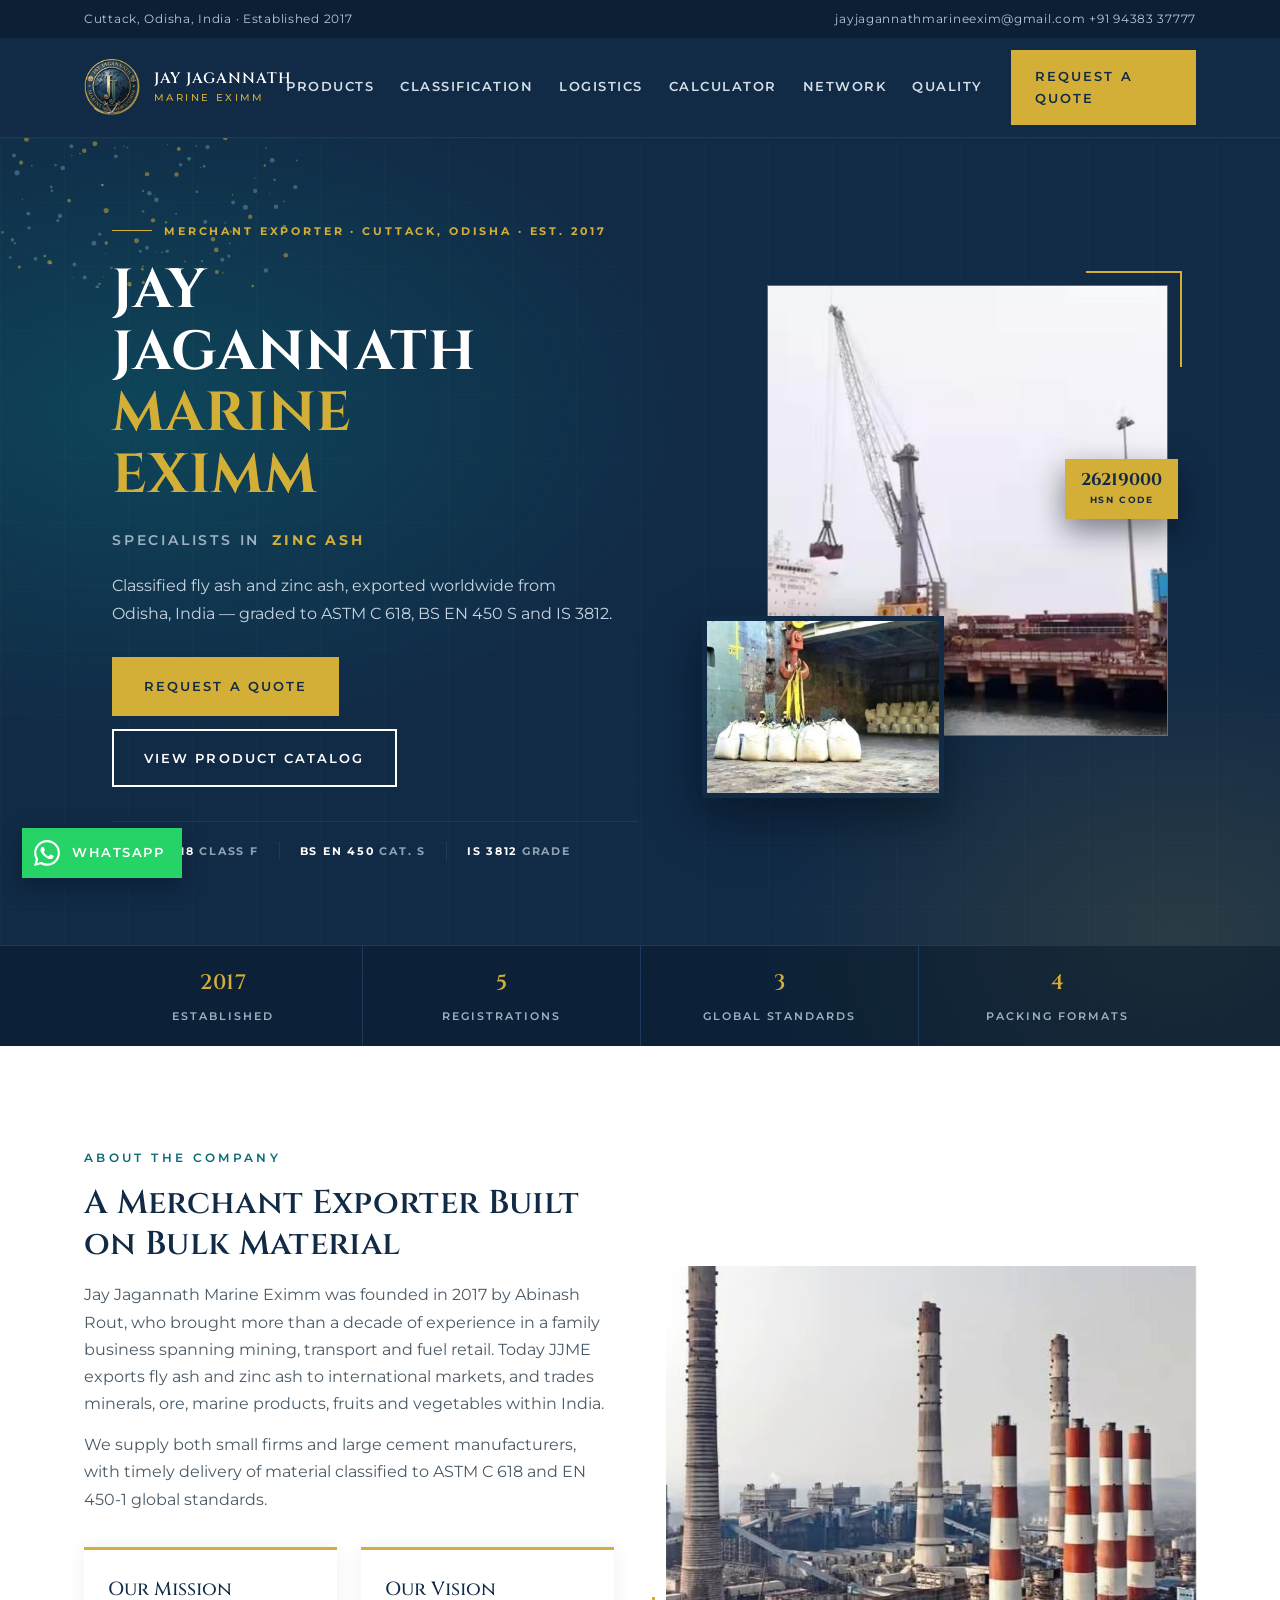
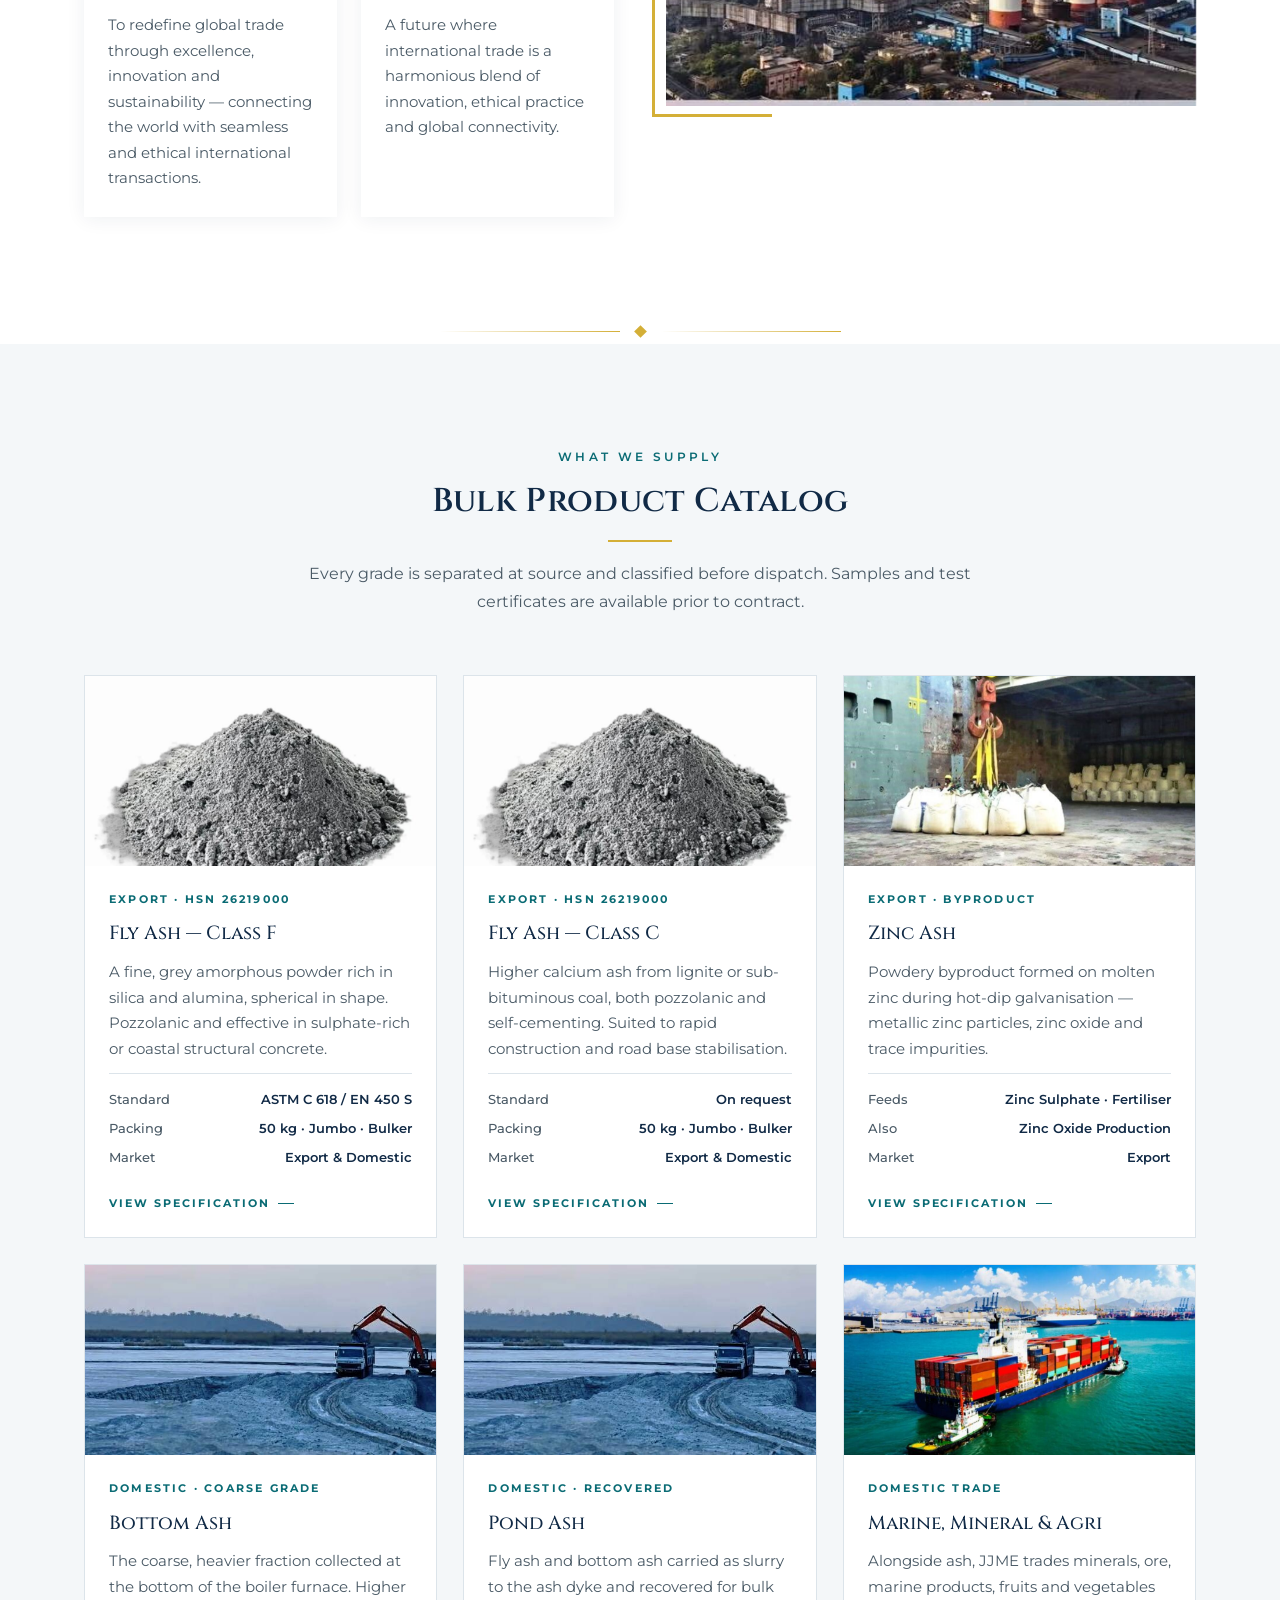
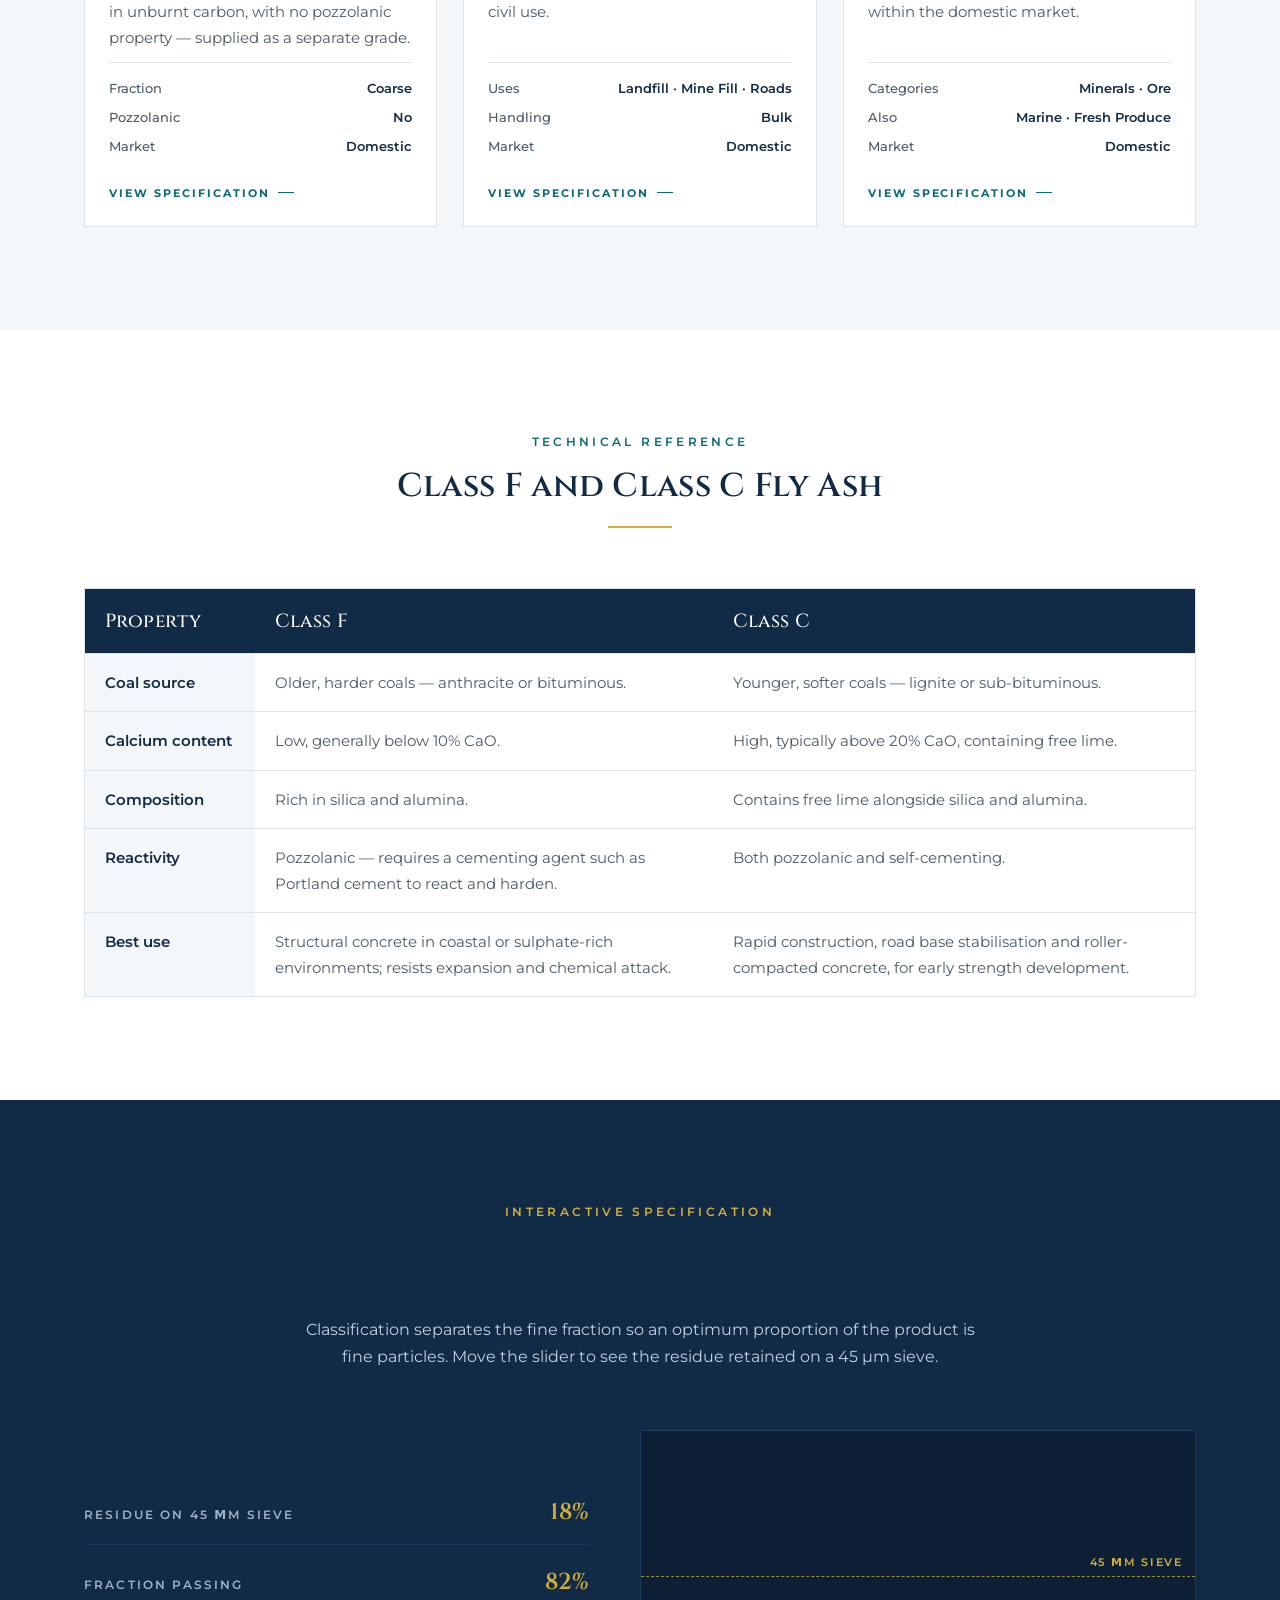
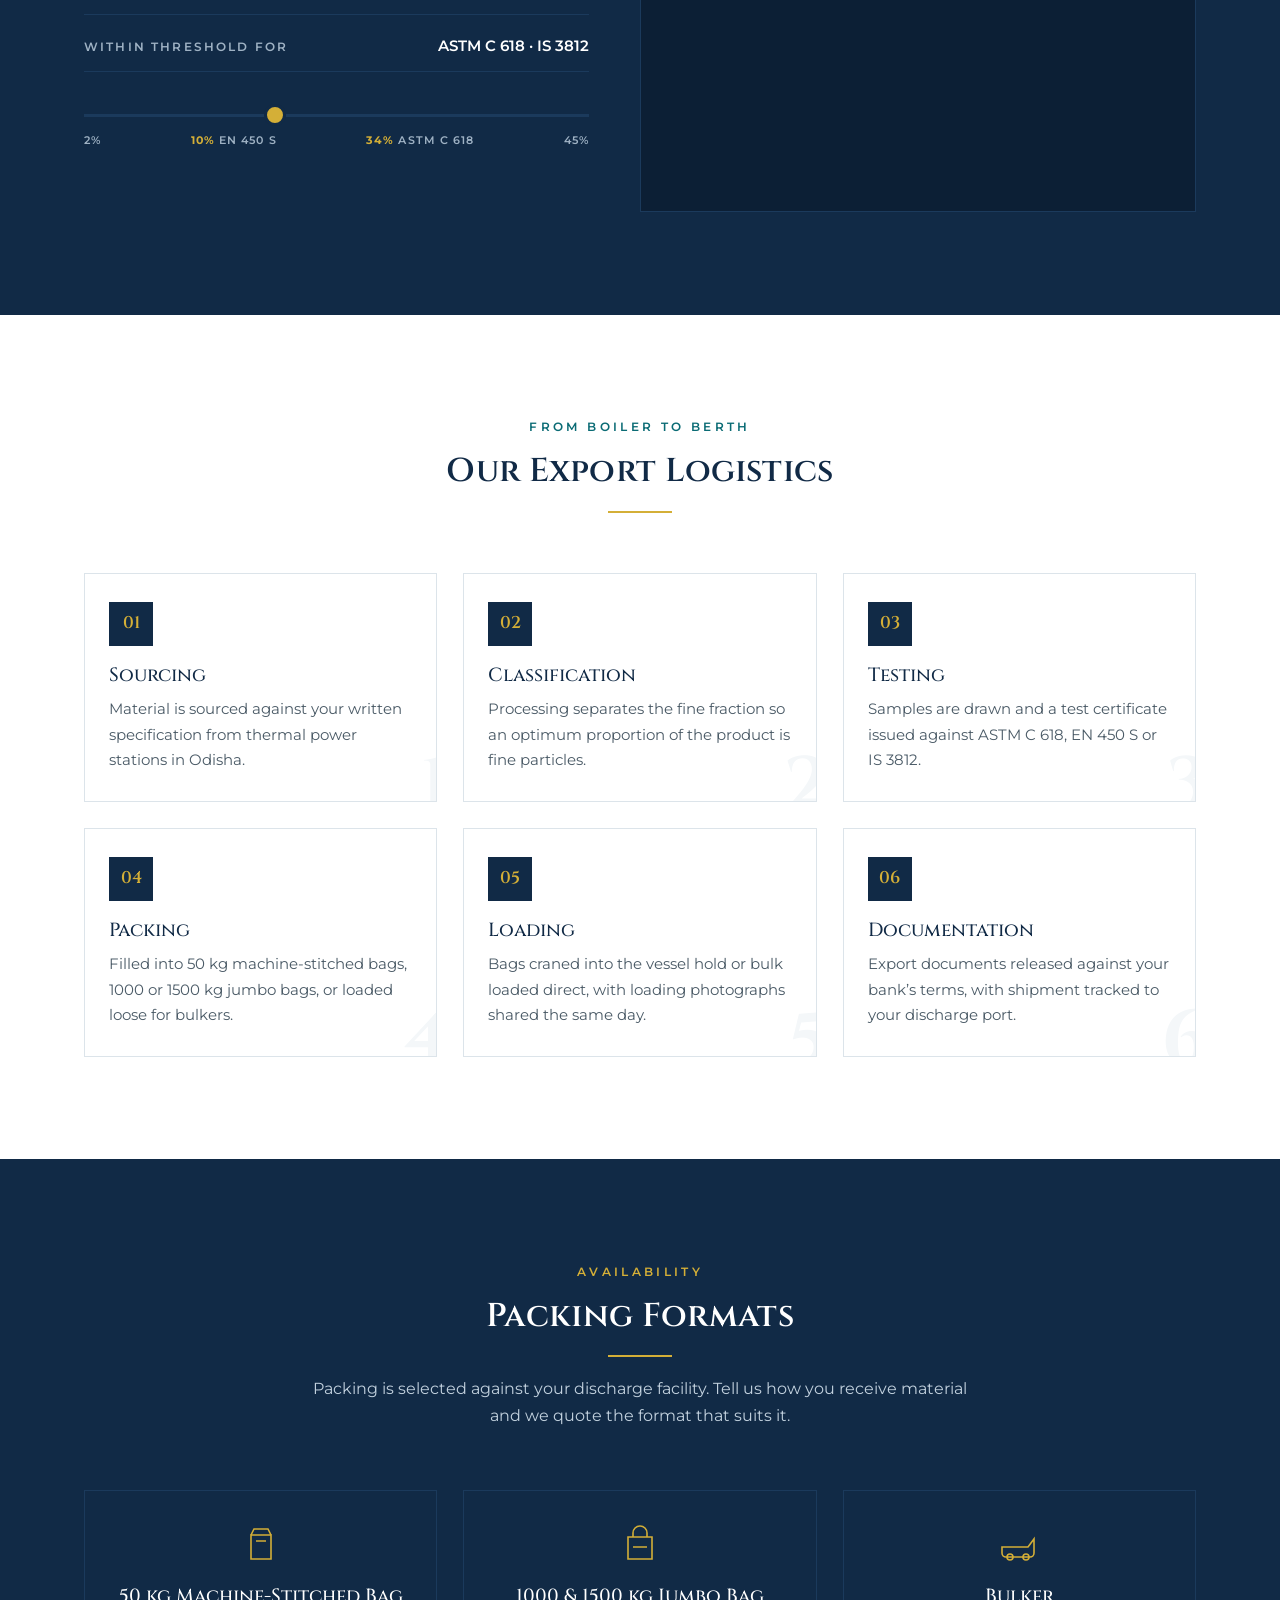
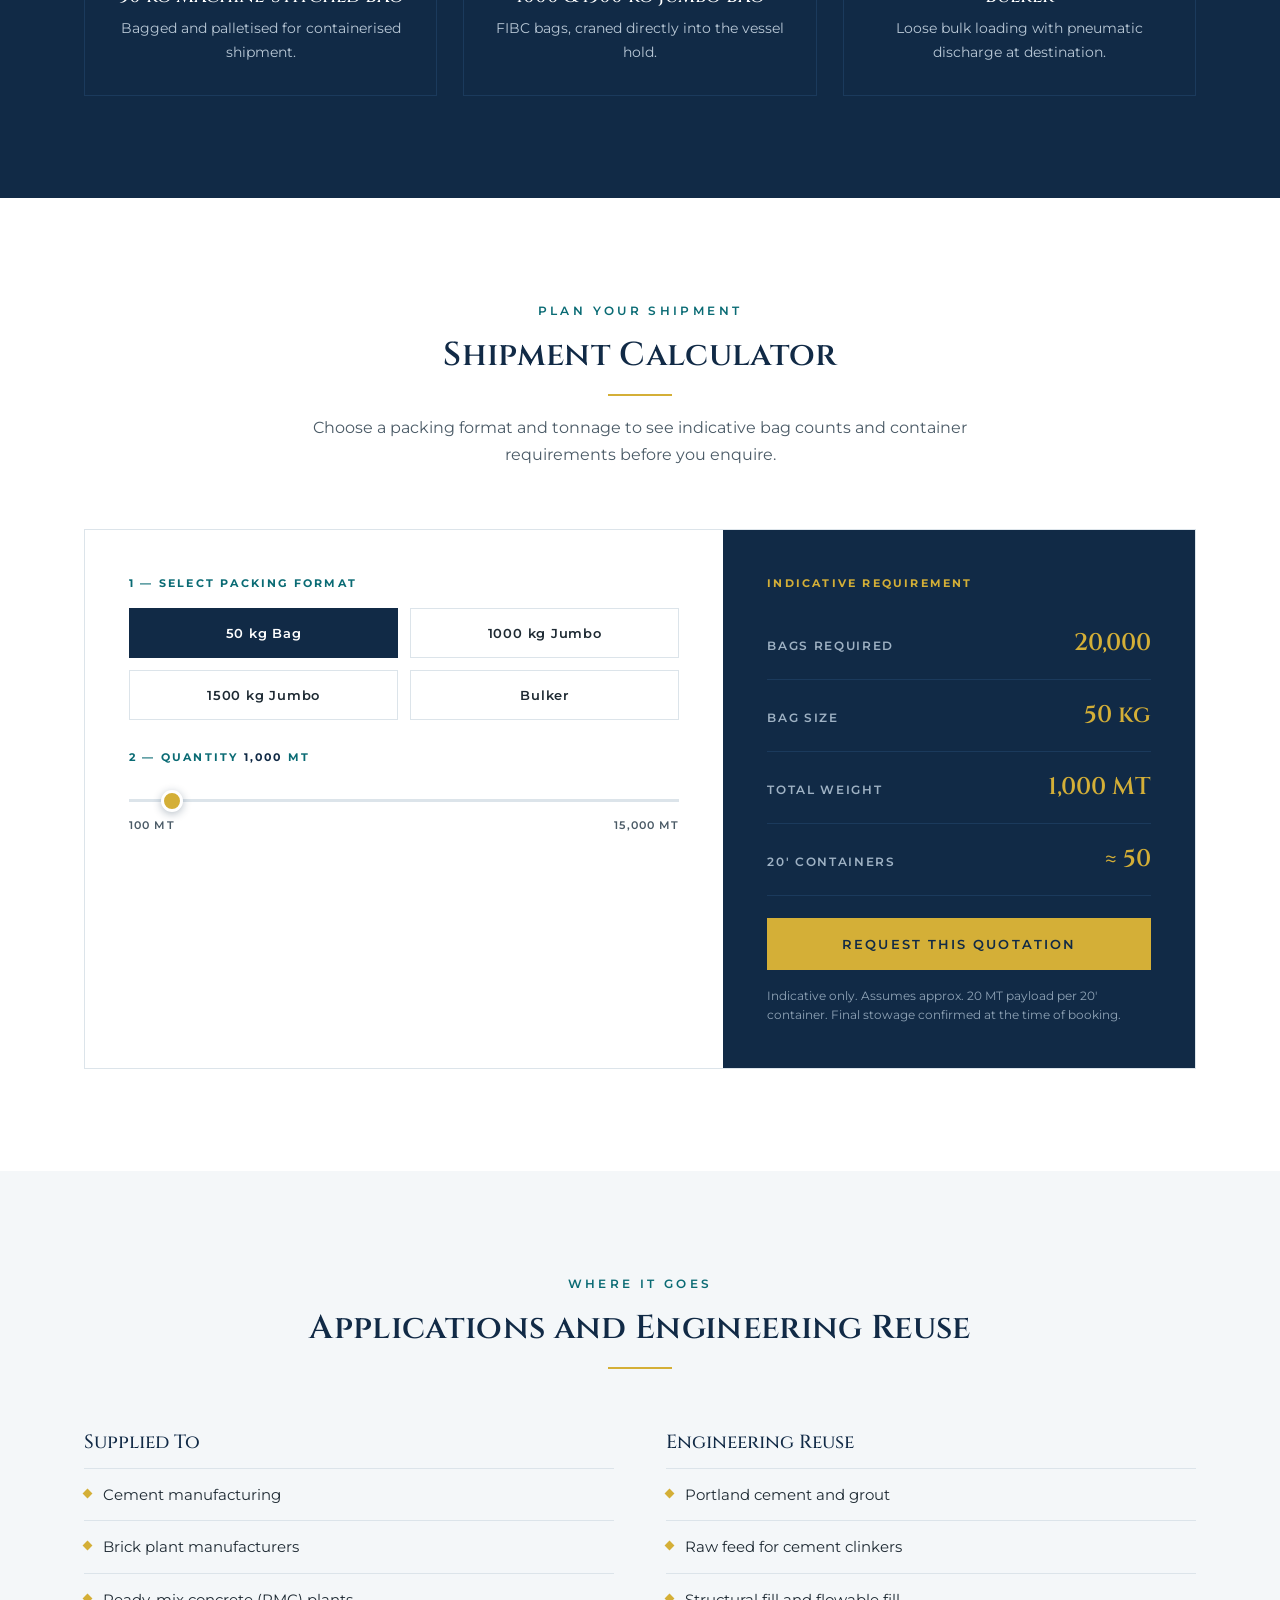
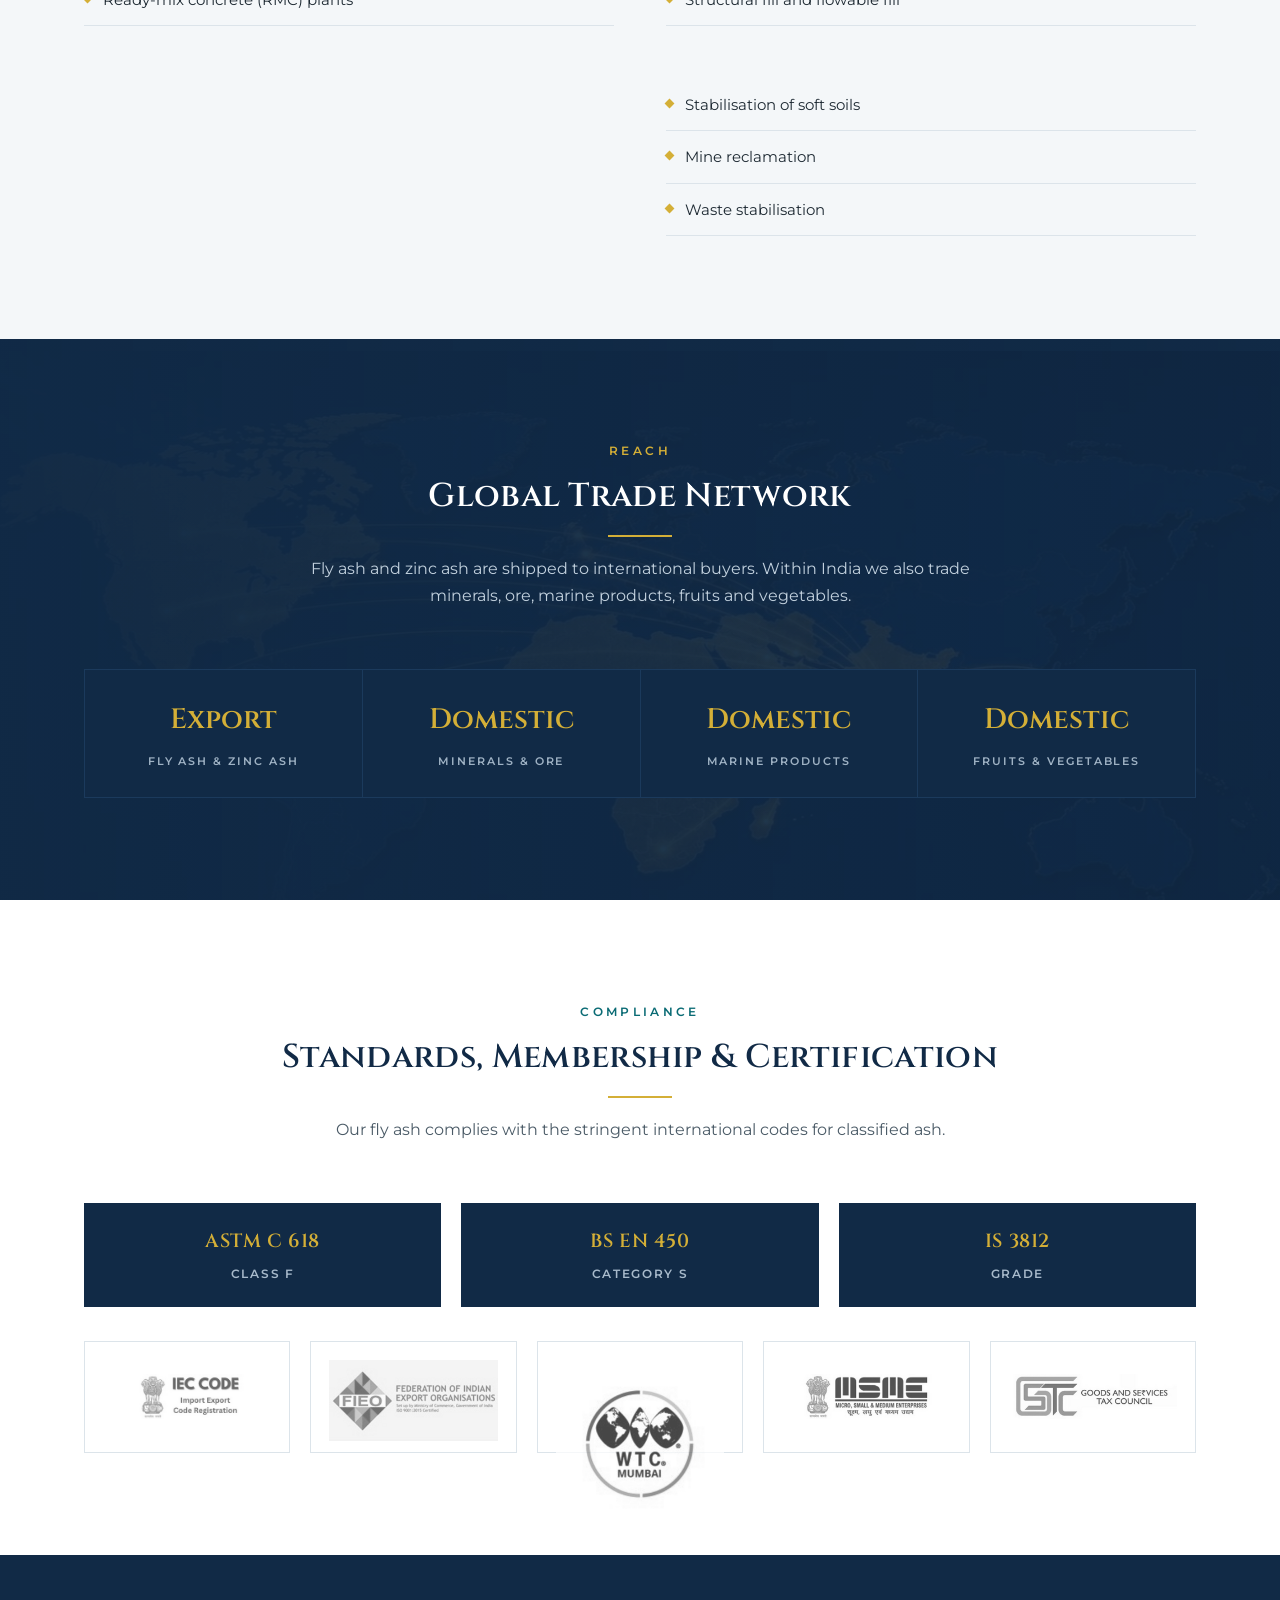
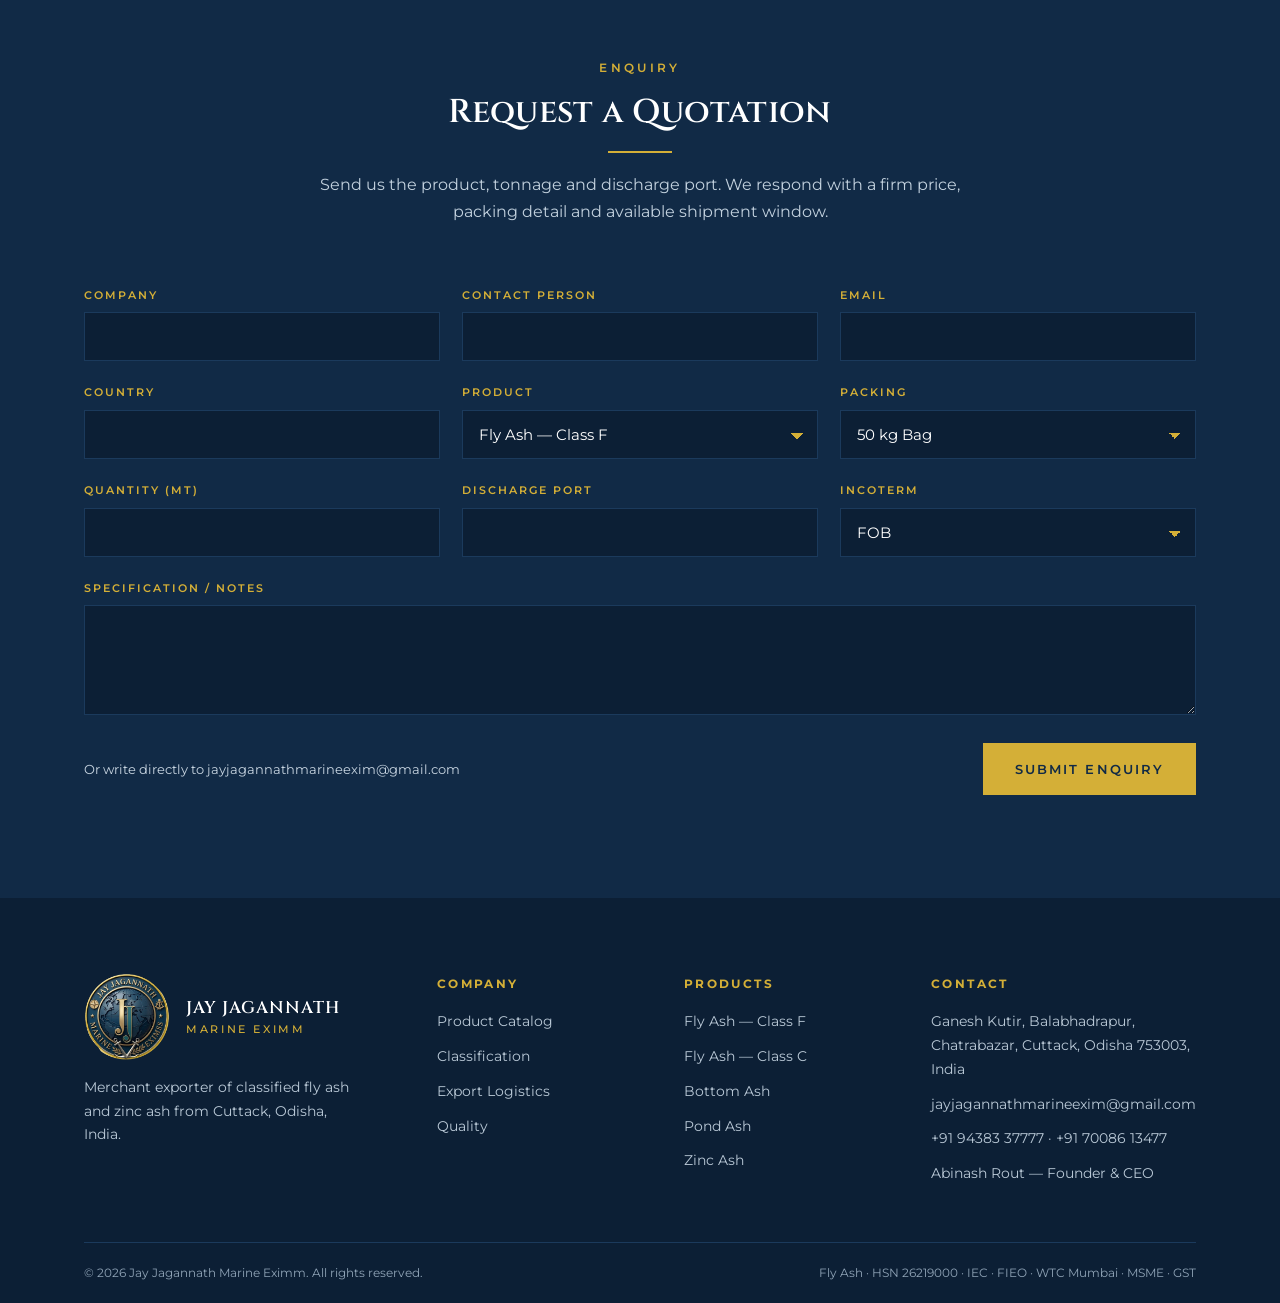
==== commit fa1777cd: "Add a floating WhatsApp button, bottom left Mirrors #top-btn on the opposite edge and keeps the site" ====
--- a/index.html
+++ b/index.html
@@ -443,6 +443,13 @@
 
 <div id="lb"><button aria-label="Close">&times;</button><img src="" alt="Certificate"></div>
 
+<!-- ═══ WHATSAPP ═══ -->
+<a class="wa" href="https://wa.me/919438337777?text=Hello%20Jay%20Jagannath%20Marine%20Eximm%2C%20I%20would%20like%20to%20enquire%20about%20your%20products."
+   target="_blank" rel="noopener" aria-label="Chat with us on WhatsApp">
+  <svg viewBox="0 0 24 24" fill="currentColor" aria-hidden="true" focusable="false"><path d="M17.472 14.382c-.297-.149-1.758-.867-2.03-.967-.273-.099-.471-.148-.67.15-.197.297-.767.966-.94 1.164-.173.199-.347.223-.644.075-.297-.15-1.255-.463-2.39-1.475-.883-.788-1.48-1.761-1.653-2.059-.173-.297-.018-.458.13-.606.134-.133.298-.347.446-.52.149-.174.198-.298.298-.497.099-.198.05-.371-.025-.52-.075-.149-.669-1.612-.916-2.207-.242-.579-.487-.5-.669-.51-.173-.008-.371-.01-.57-.01-.198 0-.52.074-.792.372-.272.297-1.04 1.016-1.04 2.479 0 1.462 1.065 2.875 1.213 3.074.149.198 2.096 3.2 5.077 4.487.709.306 1.262.489 1.694.625.712.227 1.36.195 1.872.118.571-.085 1.758-.719 2.006-1.413.248-.694.248-1.289.173-1.413-.074-.124-.272-.198-.57-.347M12.05 21.785h-.004a9.87 9.87 0 0 1-5.031-1.378l-.361-.214-3.741.982.998-3.648-.235-.374a9.86 9.86 0 0 1-1.51-5.26c.001-5.45 4.436-9.884 9.888-9.884 2.64 0 5.122 1.03 6.988 2.898a9.825 9.825 0 0 1 2.893 6.994c-.003 5.45-4.437 9.884-9.885 9.884m8.413-18.297A11.815 11.815 0 0 0 12.05 0C5.495 0 .16 5.335.157 11.892c0 2.096.547 4.142 1.588 5.945L.057 24l6.305-1.654a11.882 11.882 0 0 0 5.683 1.448h.005c6.554 0 11.89-5.335 11.893-11.893a11.821 11.821 0 0 0-3.48-8.413Z"/></svg>
+  <b>WhatsApp</b>
+</a>
+
 <button id="top-btn" aria-label="Back to top">
   <svg width="18" height="18" viewBox="0 0 18 18" fill="none" stroke="currentColor" stroke-width="2"><path d="M9 15V4M3.5 9.5L9 4l5.5 5.5"/></svg>
 </button>
--- a/assets/css/styles.css
+++ b/assets/css/styles.css
@@ -75,9 +75,27 @@
 #prog{position:fixed;top:0;left:0;height:3px;width:0;background:linear-gradient(90deg,var(--teal),var(--gold));z-index:120;transition:width .12s linear}
 
 /* ═══ BACK TO TOP ═══ */
-#top-btn{position:fixed;right:22px;bottom:22px;z-index:110;width:50px;height:50px;border:0;background:var(--gold);color:var(--navy);cursor:pointer;display:grid;place-items:center;opacity:0;transform:translateY(14px);pointer-events:none;transition:opacity .4s,transform .4s var(--ease),background .3s}
+#top-btn{position:fixed;z-index:110;
+  right:calc(22px + env(safe-area-inset-right));
+  bottom:calc(22px + env(safe-area-inset-bottom));
+  width:50px;height:50px;border:0;background:var(--gold);color:var(--navy);cursor:pointer;display:grid;place-items:center;opacity:0;transform:translateY(14px);pointer-events:none;transition:opacity .4s,transform .4s var(--ease),background .3s}
 #top-btn.on{opacity:1;transform:none;pointer-events:auto}
 #top-btn:hover{background:var(--teal);color:#fff}
+
+/* ═══ WHATSAPP ═══ */
+/* mirrors #top-btn on the opposite edge; square to match the sharp-cornered
+   button language. Offsets respect the iOS home-indicator safe area. */
+.wa{position:fixed;z-index:110;
+  left:calc(22px + env(safe-area-inset-left));
+  bottom:calc(22px + env(safe-area-inset-bottom));
+  display:inline-flex;align-items:center;height:50px;
+  background:#25D366;color:#fff;
+  box-shadow:0 8px 24px rgba(0,0,0,.26);
+  transition:background .3s,transform .35s var(--ease),box-shadow .3s}
+.wa svg{width:26px;height:26px;flex:none;margin-inline:12px}
+.wa b{font-family:var(--body);font-size:12.5px;font-weight:600;letter-spacing:.12em;
+  text-transform:uppercase;white-space:nowrap;padding-right:18px}
+.wa:hover{background:#1DA851;transform:translateY(-2px);box-shadow:0 12px 28px rgba(0,0,0,.34)}
 
 /* anchors clear the sticky header */
 section[id],div[id]{scroll-margin-top:84px}
@@ -373,6 +391,10 @@
   .net-grid{grid-template-columns:repeat(2,1fr)}
 }
 @media(max-width:900px){
+  /* no room for the label once the nav collapses - icon only */
+  .wa{width:50px;justify-content:center}
+  .wa b{display:none}
+  .wa svg{margin-inline:0}
   .calc{grid-template-columns:1fr}
   .mainnav,.hdr .btn{display:none}
   #burger{display:block}
@@ -383,6 +405,10 @@
   .hf:nth-child(n+3){border-top:1px solid var(--navy-3)}
 }
 @media(max-width:640px){
+  /* tuck both floating buttons closer to the corners on phones */
+  .wa{width:46px;height:46px;left:calc(14px + env(safe-area-inset-left));bottom:calc(14px + env(safe-area-inset-bottom))}
+  .wa svg{width:24px;height:24px}
+  #top-btn{width:46px;height:46px;right:calc(14px + env(safe-area-inset-right));bottom:calc(14px + env(safe-area-inset-bottom))}
   /* footer lockup is nowrap too - shrink it so it clears narrow phones */
   .ft-brand img{width:68px;height:68px}
   .ft-lockup{gap:13px}
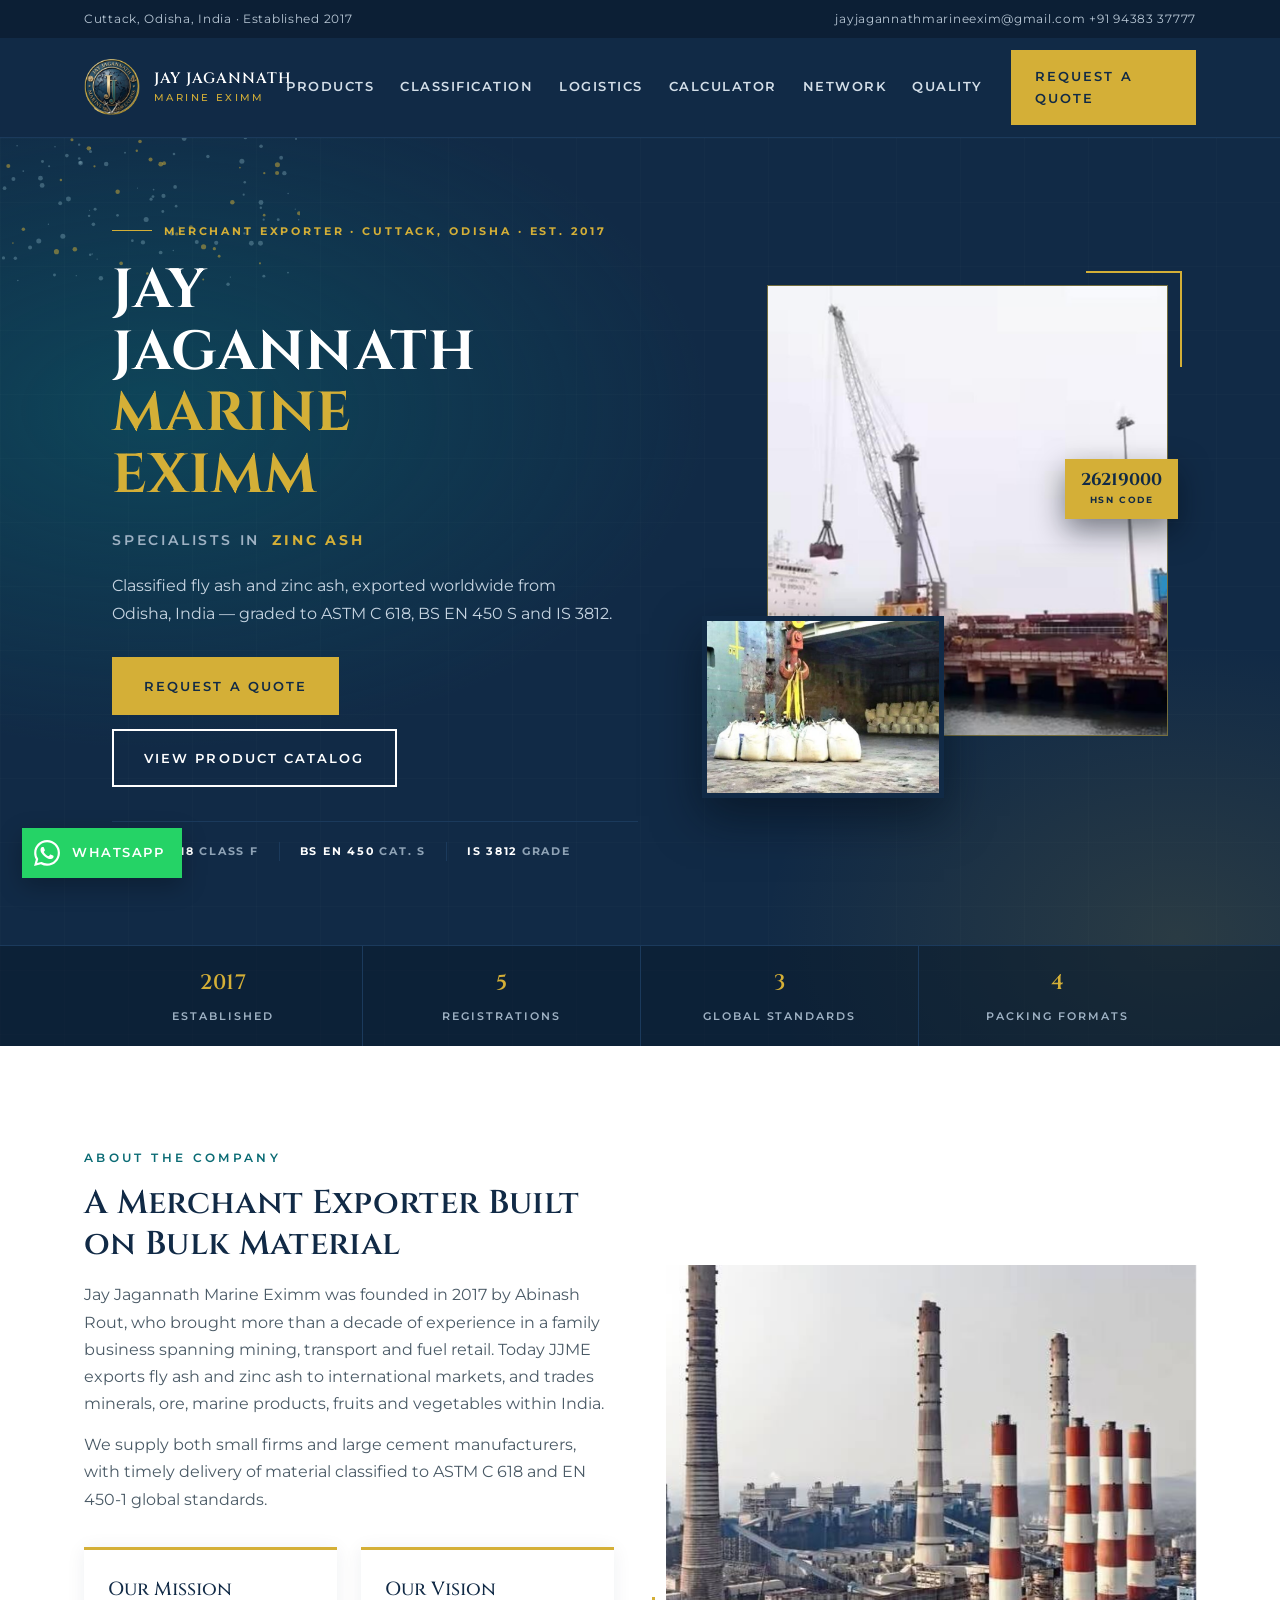
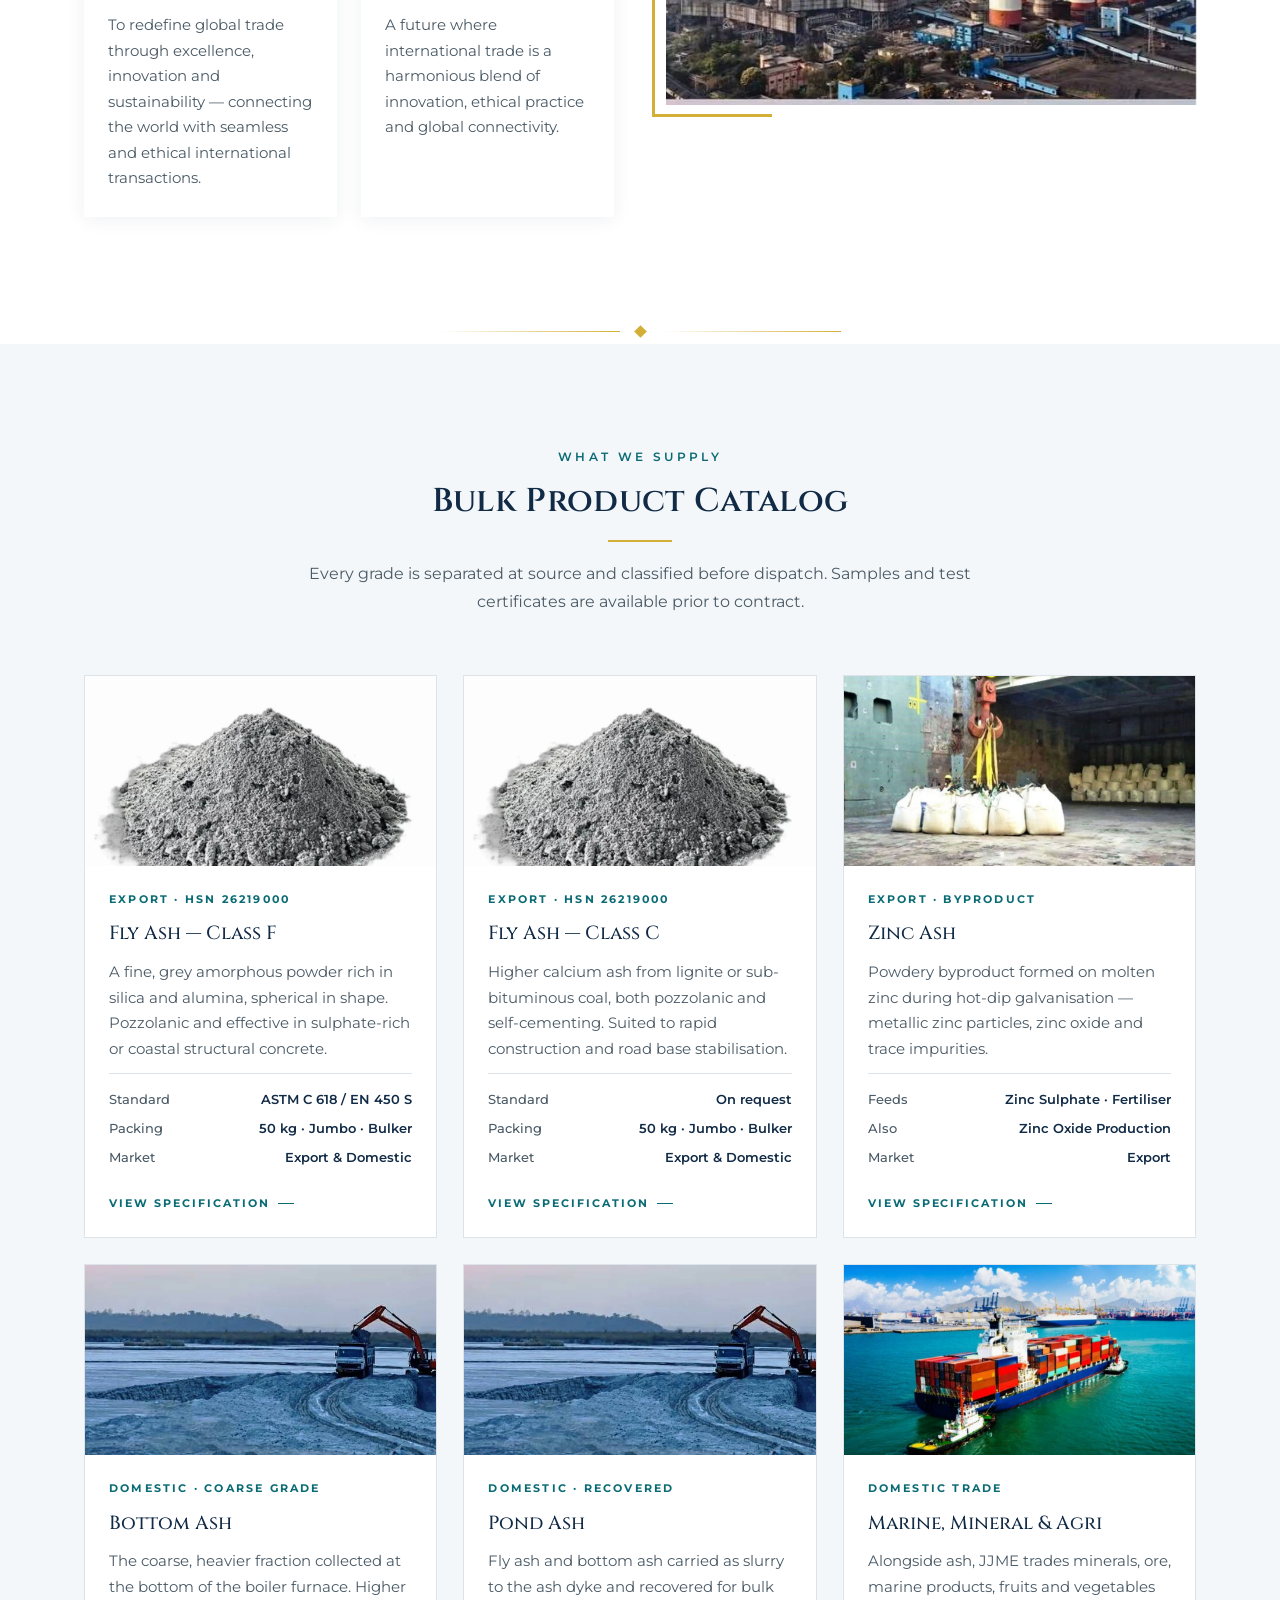
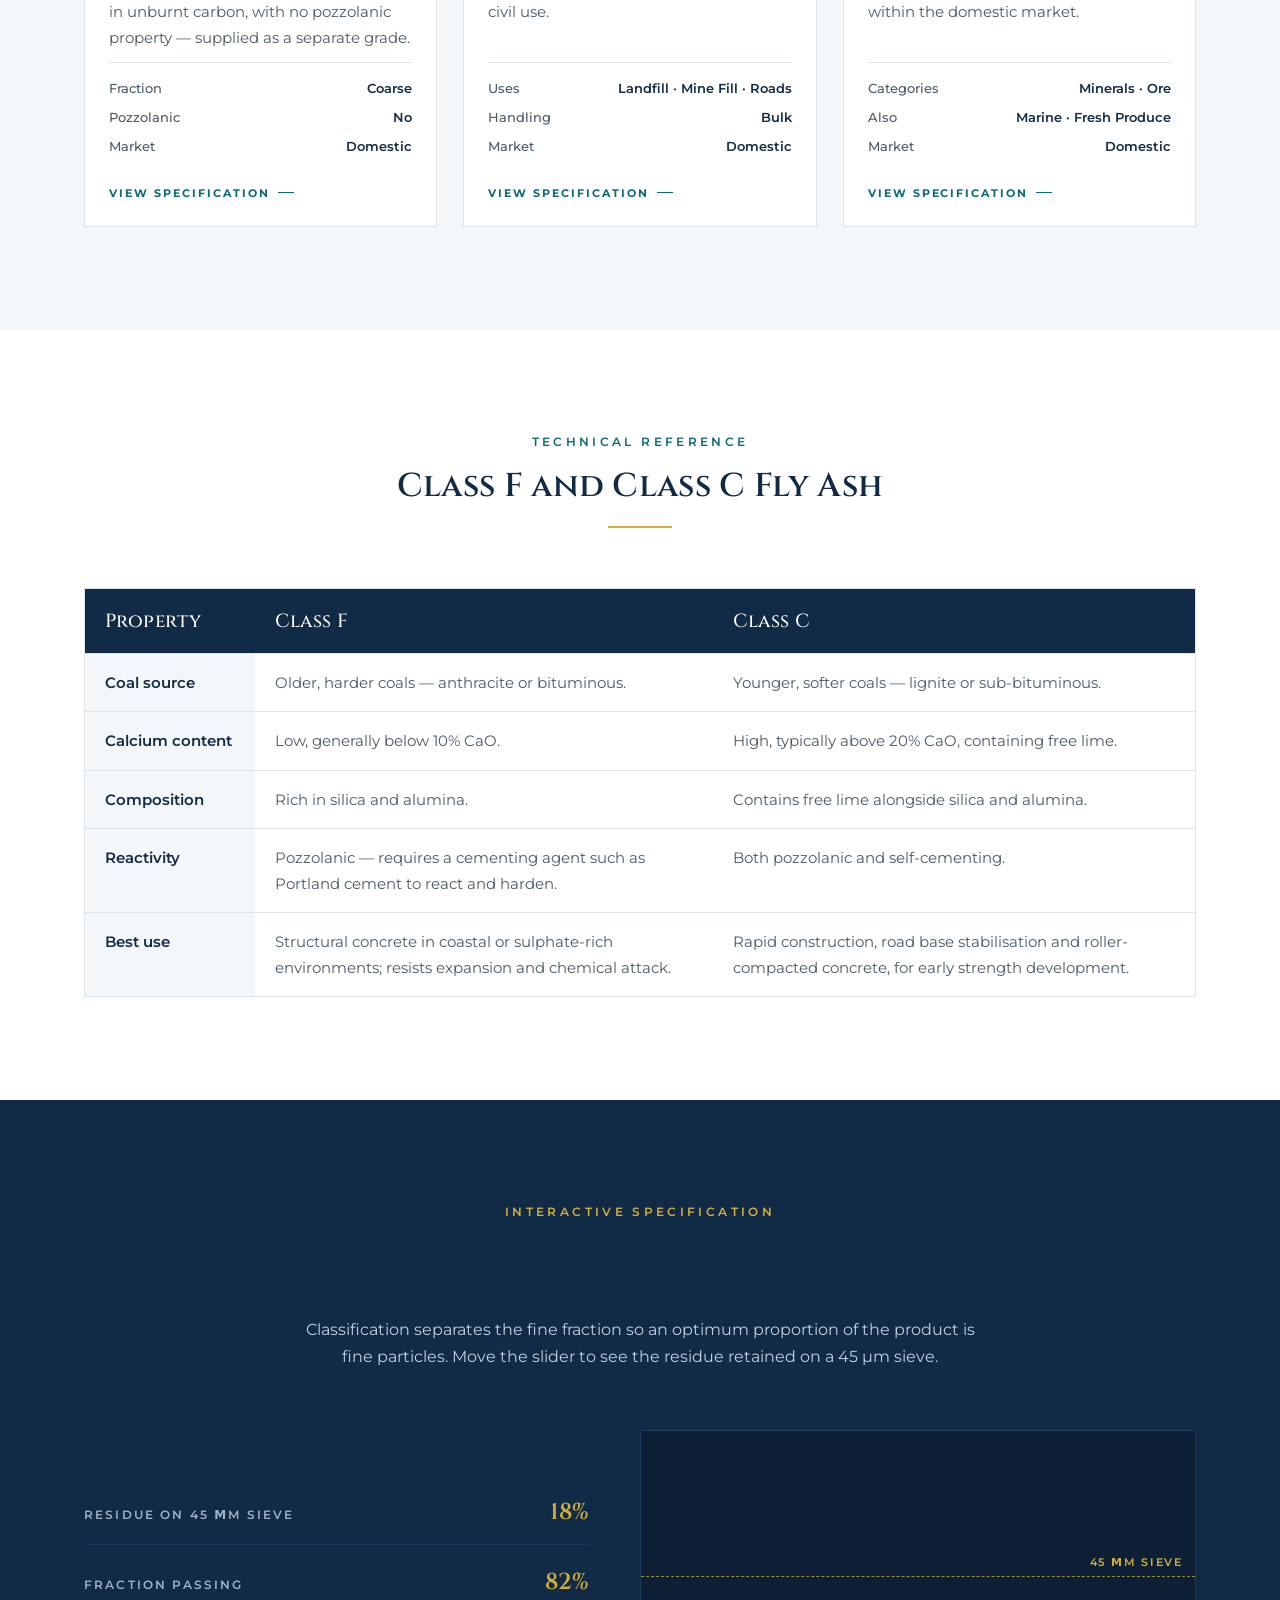
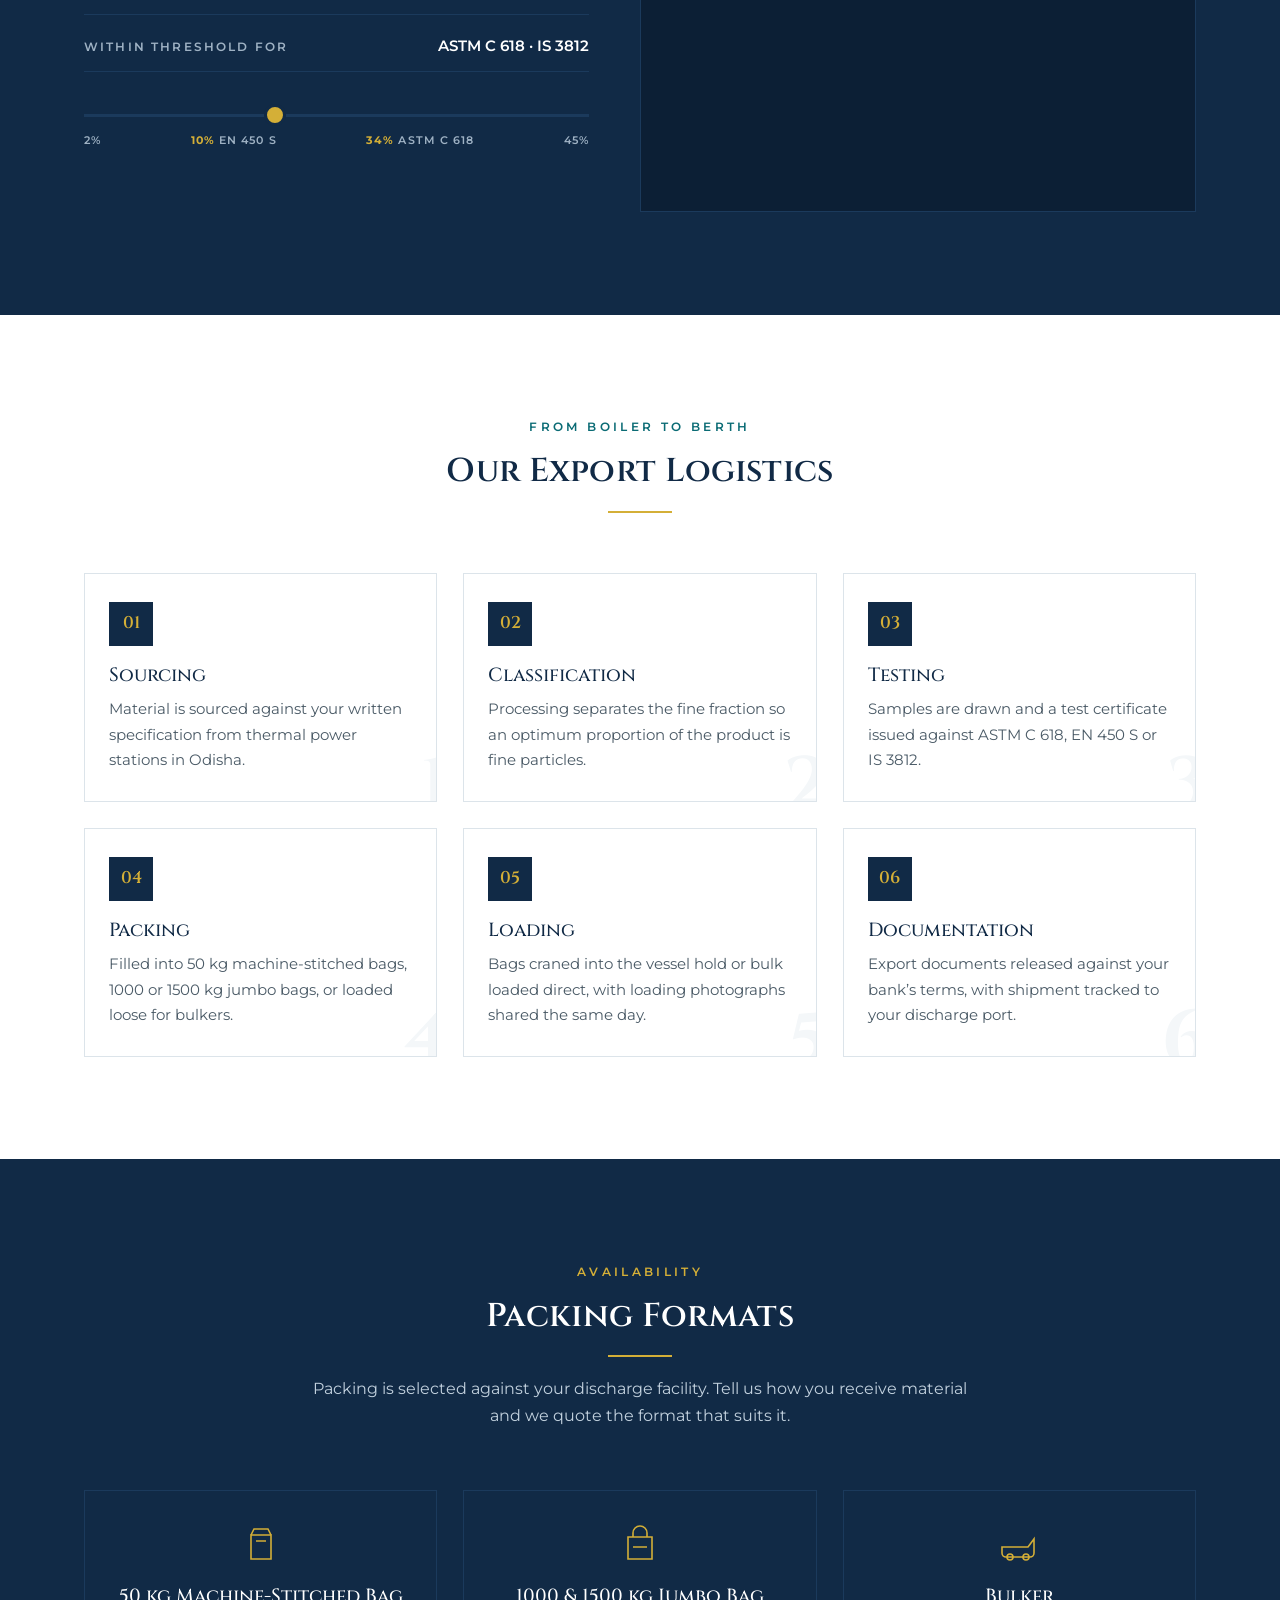
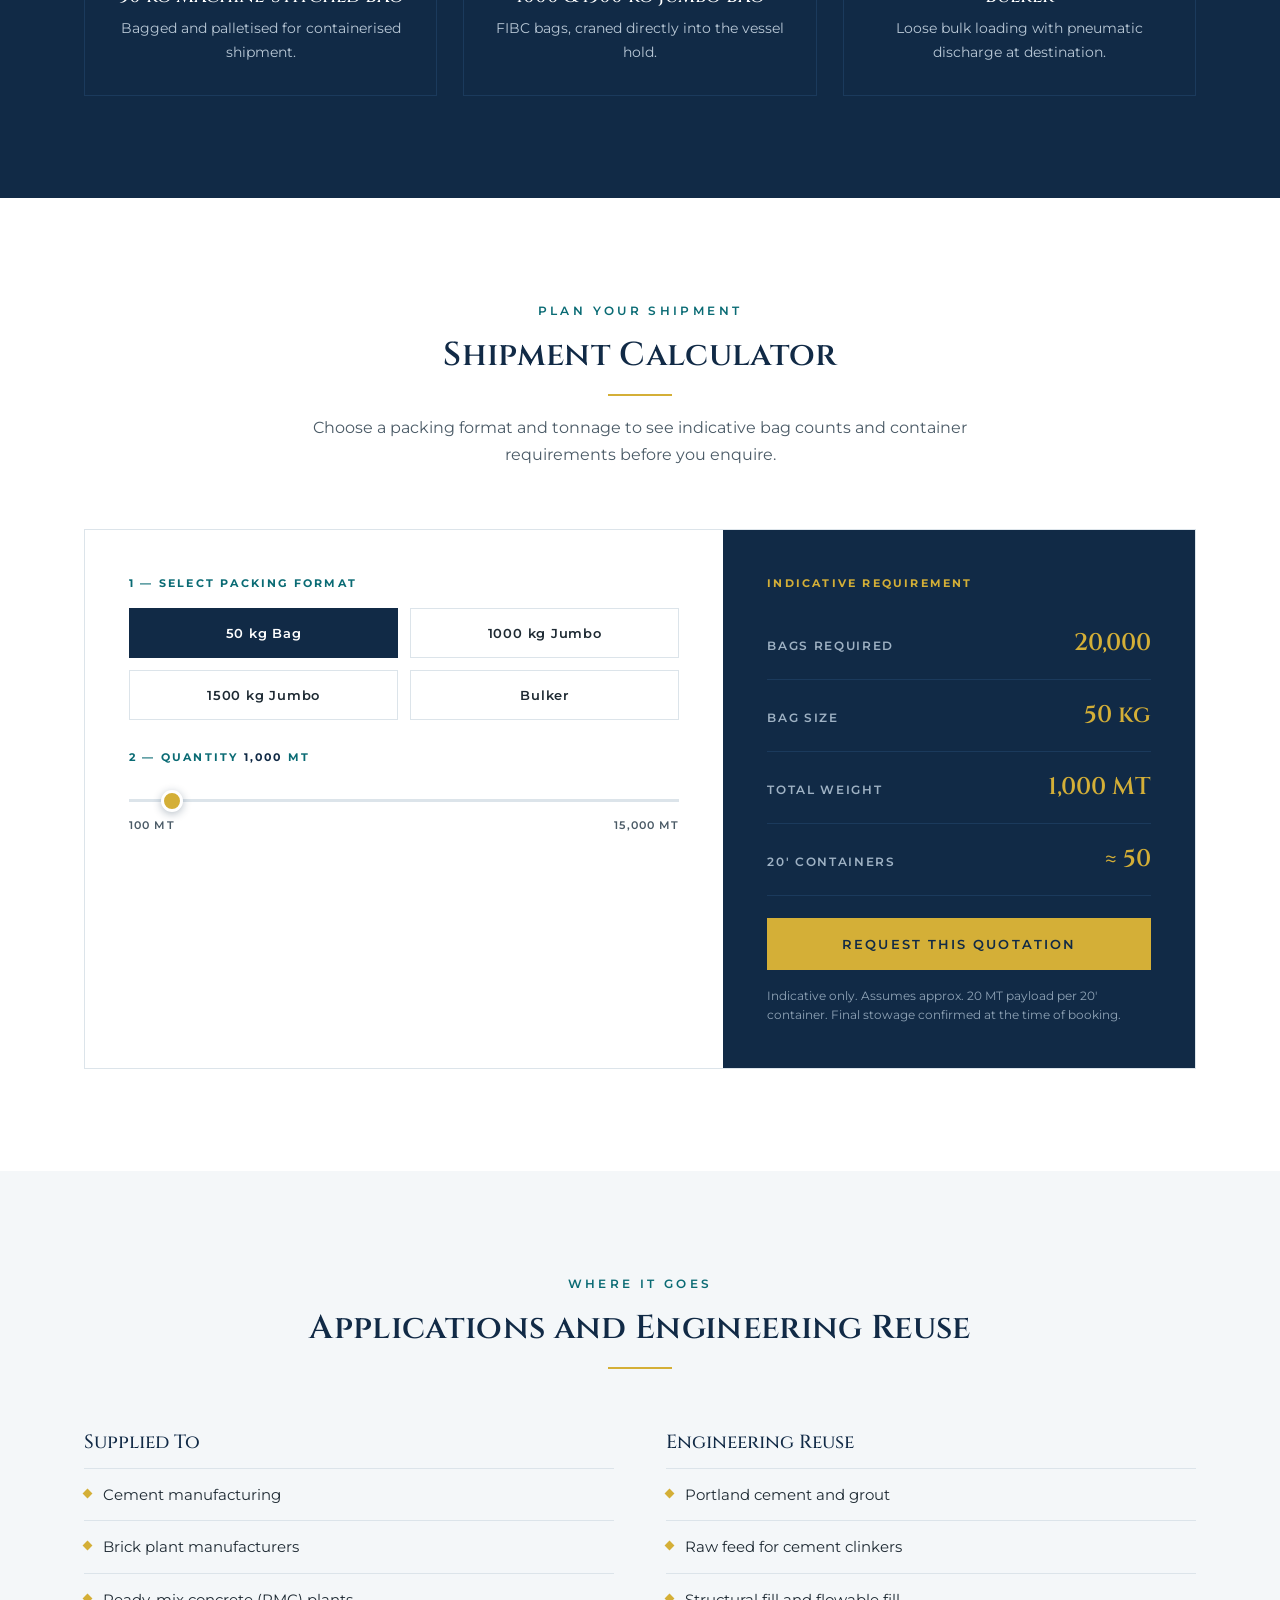
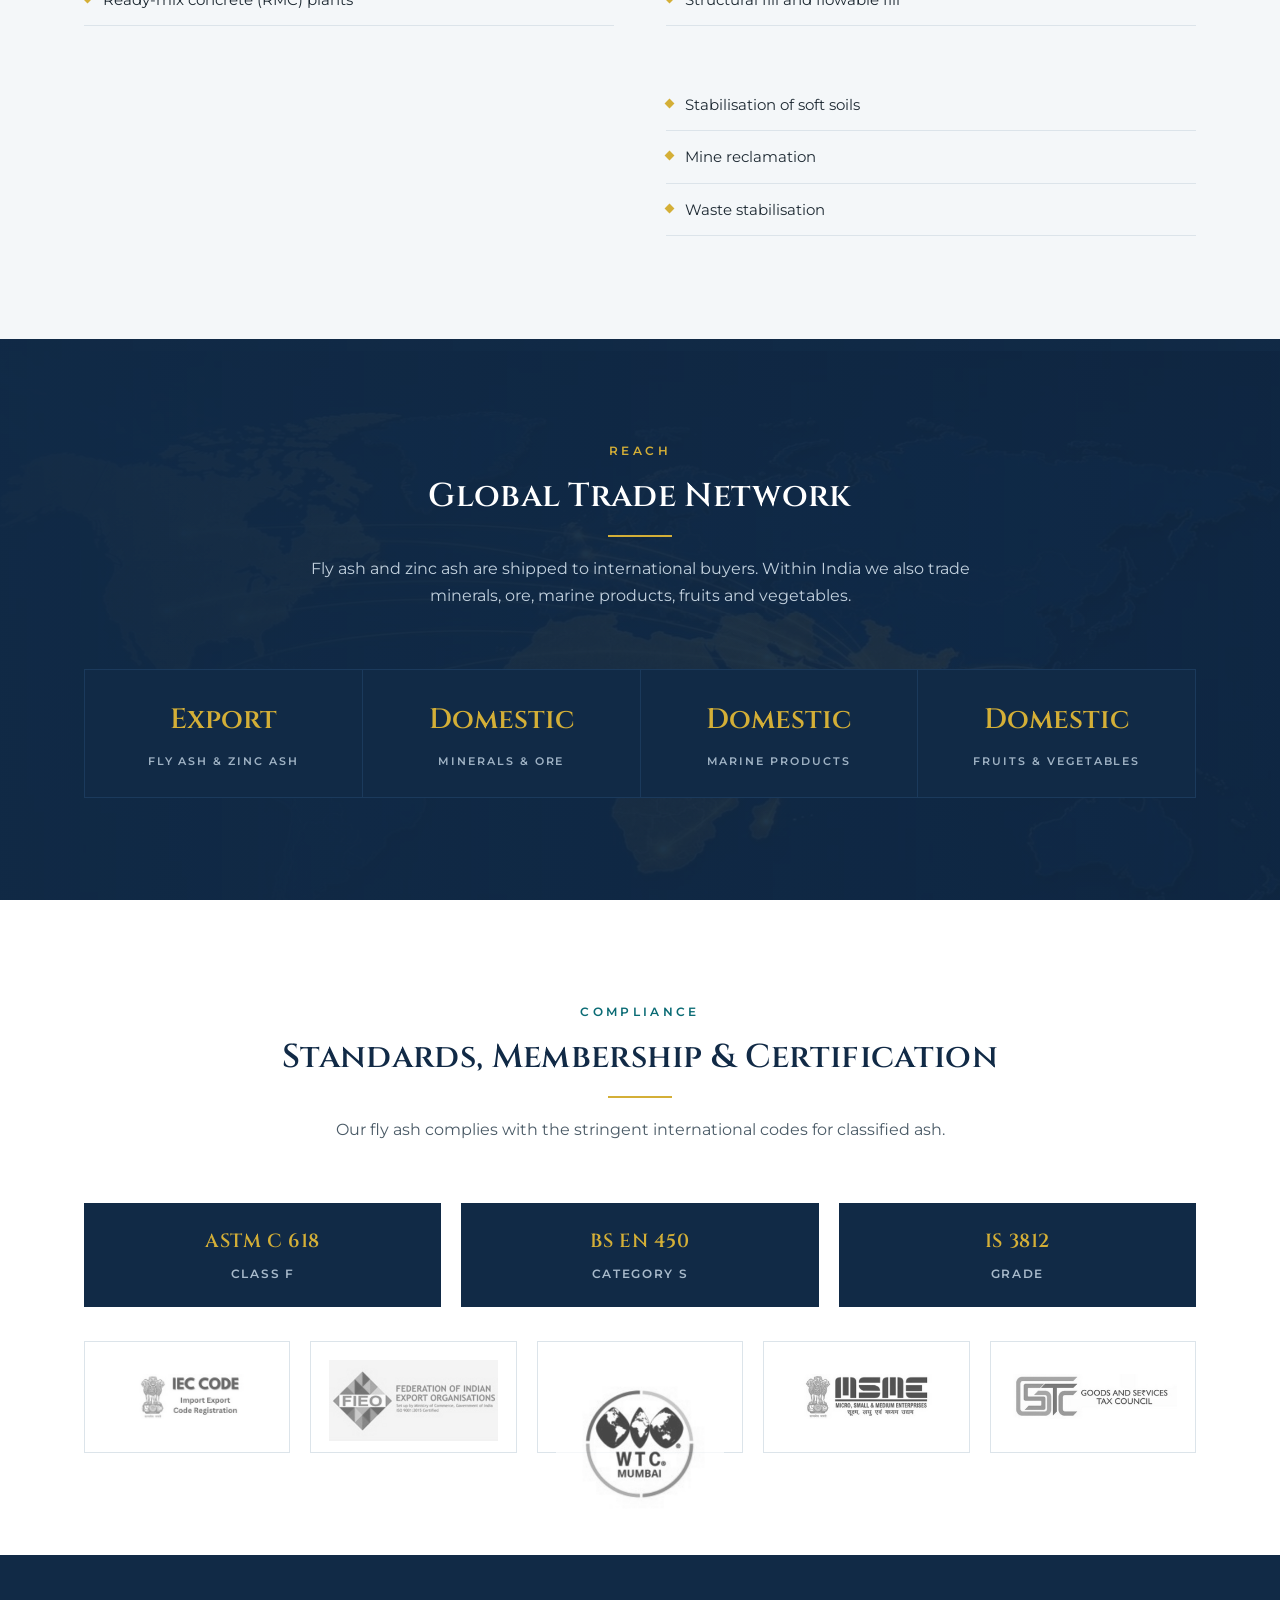
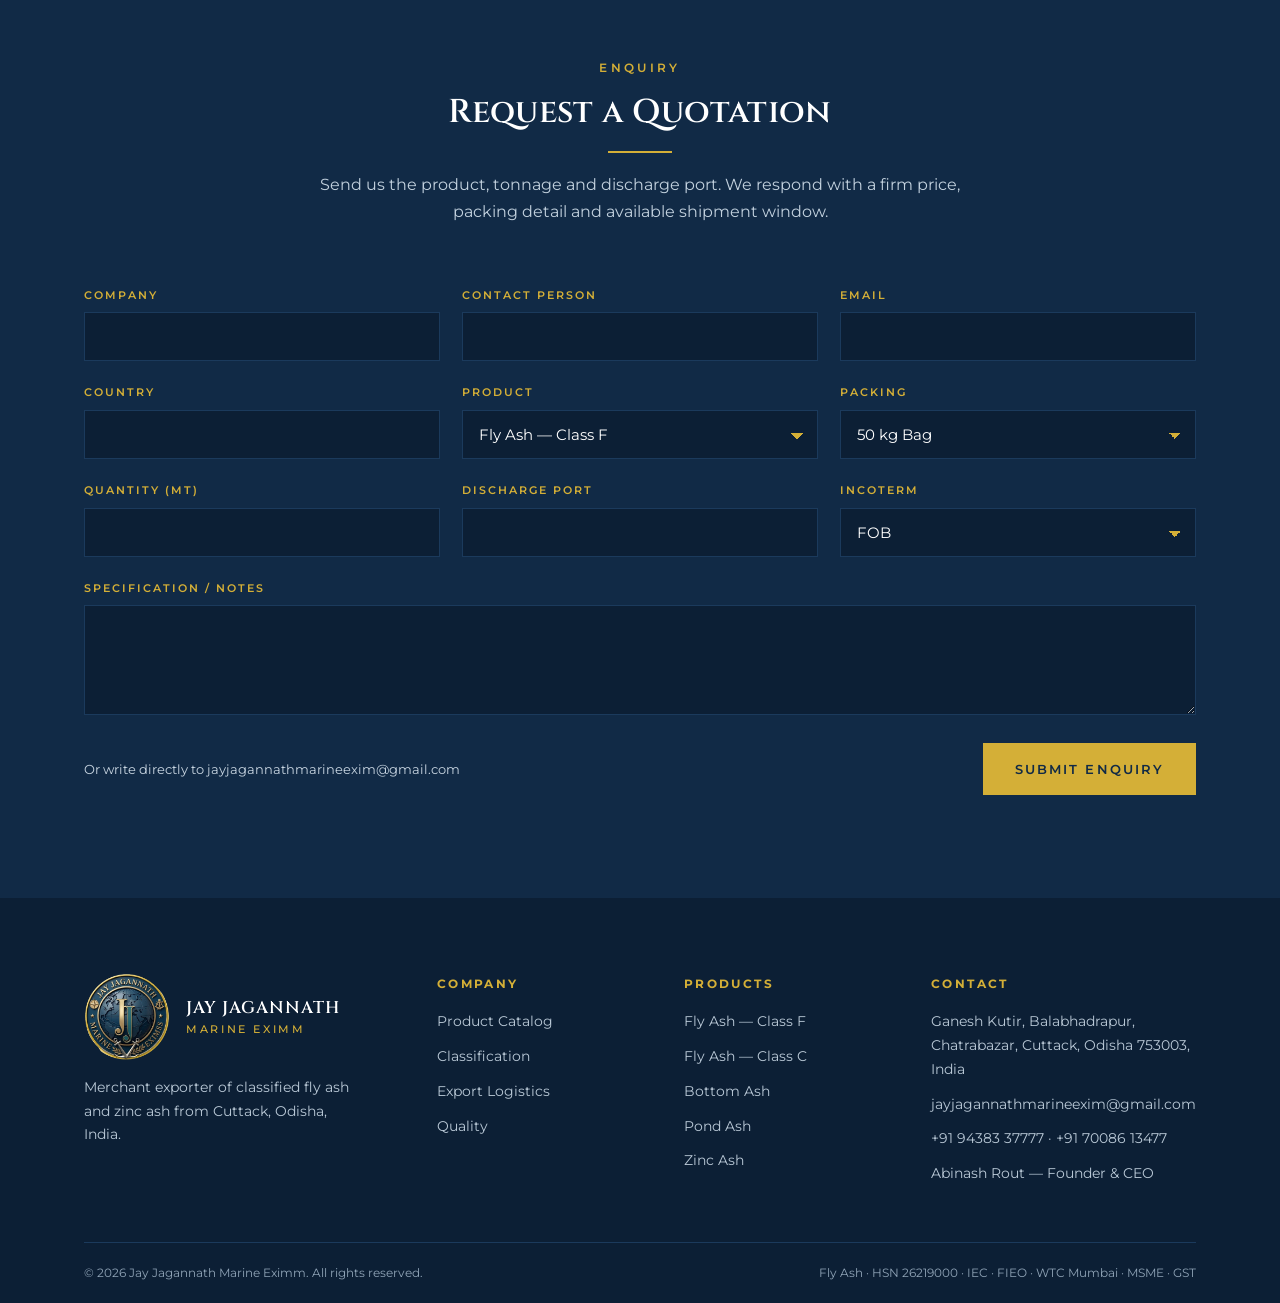
==== commit e99fceaf: "Fix the product popup and audit every click-to-open overlay Product modal (#draw) - was a full-heigh" ====
--- a/index.html
+++ b/index.html
@@ -342,11 +342,11 @@
       <div class="std rv"><b>IS 3812</b><span>Grade</span></div>
     </div>
     <div class="certs" data-stagger>
-      <div class="cert rv"><img src="assets/img/cert-iec.png" alt="Import Export Code registration"></div>
-      <div class="cert rv"><img src="assets/img/cert-fieo.png" alt="Federation of Indian Export Organisations"></div>
-      <div class="cert rv"><img src="assets/img/cert-wtc-mumbai.png" alt="World Trade Centre Mumbai member"></div>
-      <div class="cert rv"><img src="assets/img/cert-msme-udyam.png" alt="MSME Udyam registration"></div>
-      <div class="cert rv"><img src="assets/img/cert-gst.png" alt="GST registration"></div>
+      <div class="cert rv" role="button" tabindex="0" aria-label="Enlarge: Import Export Code registration"><img src="assets/img/cert-iec.png" alt="Import Export Code registration"></div>
+      <div class="cert rv" role="button" tabindex="0" aria-label="Enlarge: Federation of Indian Export Organisations"><img src="assets/img/cert-fieo.png" alt="Federation of Indian Export Organisations"></div>
+      <div class="cert rv" role="button" tabindex="0" aria-label="Enlarge: World Trade Centre Mumbai member"><img src="assets/img/cert-wtc-mumbai.png" alt="World Trade Centre Mumbai member"></div>
+      <div class="cert rv" role="button" tabindex="0" aria-label="Enlarge: MSME Udyam registration"><img src="assets/img/cert-msme-udyam.png" alt="MSME Udyam registration"></div>
+      <div class="cert rv" role="button" tabindex="0" aria-label="Enlarge: GST registration"><img src="assets/img/cert-gst.png" alt="GST registration"></div>
     </div>
   </div>
 </section>
@@ -441,7 +441,7 @@
   </div>
 </aside>
 
-<div id="lb"><button aria-label="Close">&times;</button><img src="" alt="Certificate"></div>
+<div id="lb" role="dialog" aria-modal="true" aria-label="Certificate"><button aria-label="Close">&times;</button><img src="" alt="Certificate"></div>
 
 <!-- ═══ WHATSAPP ═══ -->
 <a class="wa" href="https://wa.me/919438337777?text=Hello%20Jay%20Jagannath%20Marine%20Eximm%2C%20I%20would%20like%20to%20enquire%20about%20your%20products."
--- a/assets/css/styles.css
+++ b/assets/css/styles.css
@@ -125,6 +125,9 @@
 #burger{display:none;background:none;border:1px solid var(--navy-3);color:var(--white);padding:10px 14px;font-family:var(--body);font-size:11px;font-weight:600;letter-spacing:.16em;text-transform:uppercase;cursor:pointer}
 #drawer{display:none;background:var(--navy-2);border-top:1px solid var(--navy-3)}
 #drawer.open{display:block}
+/* the burger is hidden above 900px, so a menu left open before a resize
+   or rotate would otherwise stay stuck under the header */
+@media(min-width:901px){#drawer,#drawer.open{display:none}}
 #drawer a{display:block;padding:15px var(--gut);color:#D3DEE8;font-size:13px;font-weight:600;letter-spacing:.12em;text-transform:uppercase;border-bottom:1px solid var(--navy-3)}
 
 /* ═══ HERO ═══ */
@@ -217,13 +220,25 @@
 /* ═══ PRODUCT DRAWER ═══ */
 #scrim{position:fixed;inset:0;background:rgba(8,20,34,.66);backdrop-filter:blur(3px);opacity:0;visibility:hidden;transition:opacity .45s,visibility .45s;z-index:130}
 #scrim.on{opacity:1;visibility:visible}
-#draw{position:fixed;top:0;right:0;bottom:0;width:min(520px,92vw);background:var(--white);z-index:140;transform:translateX(102%);transition:transform .55s var(--ease);display:flex;flex-direction:column;overflow-y:auto}
-#draw.on{transform:none}
-.dw-ph{height:230px;position:relative;flex:none;background:var(--navy)}
+/* centred modal, never touching the viewport edges. The panel itself never
+   scrolls - the photo is pinned and only .dw-bd scrolls, so the close button
+   stays reachable however long the copy is. */
+#draw{position:fixed;z-index:140;left:50%;top:50%;
+  width:min(520px,calc(100vw - 40px));
+  max-height:calc(100vh - 56px);
+  max-height:calc(100dvh - 56px);
+  background:var(--white);box-shadow:0 30px 80px rgba(8,20,34,.45);
+  display:flex;flex-direction:column;overflow:hidden;
+  opacity:0;visibility:hidden;
+  transform:translate(-50%,-50%) scale(.96);
+  transition:opacity .4s var(--ease),transform .45s var(--ease),visibility .45s}
+#draw.on{opacity:1;visibility:visible;transform:translate(-50%,-50%) scale(1)}
+.dw-ph{height:clamp(160px,24vh,230px);position:relative;flex:none;background:var(--navy)}
 .dw-ph img{width:100%;height:100%;object-fit:cover}
 .dw-x{position:absolute;top:16px;right:16px;width:42px;height:42px;border:0;background:var(--navy);color:var(--gold);cursor:pointer;display:grid;place-items:center;transition:background .3s}
 .dw-x:hover{background:var(--gold);color:var(--navy)}
-.dw-bd{padding:30px 28px 34px;display:flex;flex-direction:column;gap:16px}
+.dw-bd{padding:30px 28px 34px;display:flex;flex-direction:column;gap:16px;
+  flex:1 1 auto;min-height:0;overflow-y:auto;overscroll-behavior:contain}
 .dw-bd .tagline{color:var(--teal)}
 .dw-bd h3{font-size:26px}
 .dw-bd p{font-size:15px;color:var(--charcoal-2)}
@@ -239,9 +254,14 @@
 .card:hover .card-more i{width:30px}
 
 /* ═══ LIGHTBOX ═══ */
-#lb{position:fixed;inset:0;background:rgba(8,20,34,.9);display:none;place-items:center;z-index:150;padding:28px}
-#lb.on{display:grid}
-#lb img{max-width:min(560px,92vw);max-height:80vh;background:#fff;padding:26px}
+/* fades rather than snapping, and matches the drawer's inset so a tall
+   certificate never bleeds off the top and bottom of the screen */
+#lb{position:fixed;inset:0;background:rgba(8,20,34,.9);display:grid;place-items:center;z-index:150;
+  padding:clamp(16px,4vw,28px);overscroll-behavior:contain;
+  opacity:0;visibility:hidden;transition:opacity .35s var(--ease),visibility .35s}
+#lb.on{opacity:1;visibility:visible}
+#lb img{max-width:min(560px,calc(100vw - 40px));max-height:calc(100vh - 120px);max-height:calc(100dvh - 120px);
+  width:auto;height:auto;object-fit:contain;background:#fff;padding:clamp(14px,3vw,26px)}
 #lb button{position:absolute;top:22px;right:22px;width:46px;height:46px;border:0;background:var(--gold);color:var(--navy);cursor:pointer;font-size:20px}
 .cert{cursor:zoom-in}
 
@@ -405,6 +425,10 @@
   .hf:nth-child(n+3){border-top:1px solid var(--navy-3)}
 }
 @media(max-width:640px){
+  /* give the modal a little more of the screen on phones, but keep a margin */
+  #draw{width:calc(100vw - 24px);max-height:calc(100vh - 32px);max-height:calc(100dvh - 32px)}
+  .dw-bd{padding:24px 20px 28px}
+  #lb button{top:14px;right:14px;width:42px;height:42px}
   /* tuck both floating buttons closer to the corners on phones */
   .wa{width:46px;height:46px;left:calc(14px + env(safe-area-inset-left));bottom:calc(14px + env(safe-area-inset-bottom))}
   .wa svg{width:24px;height:24px}
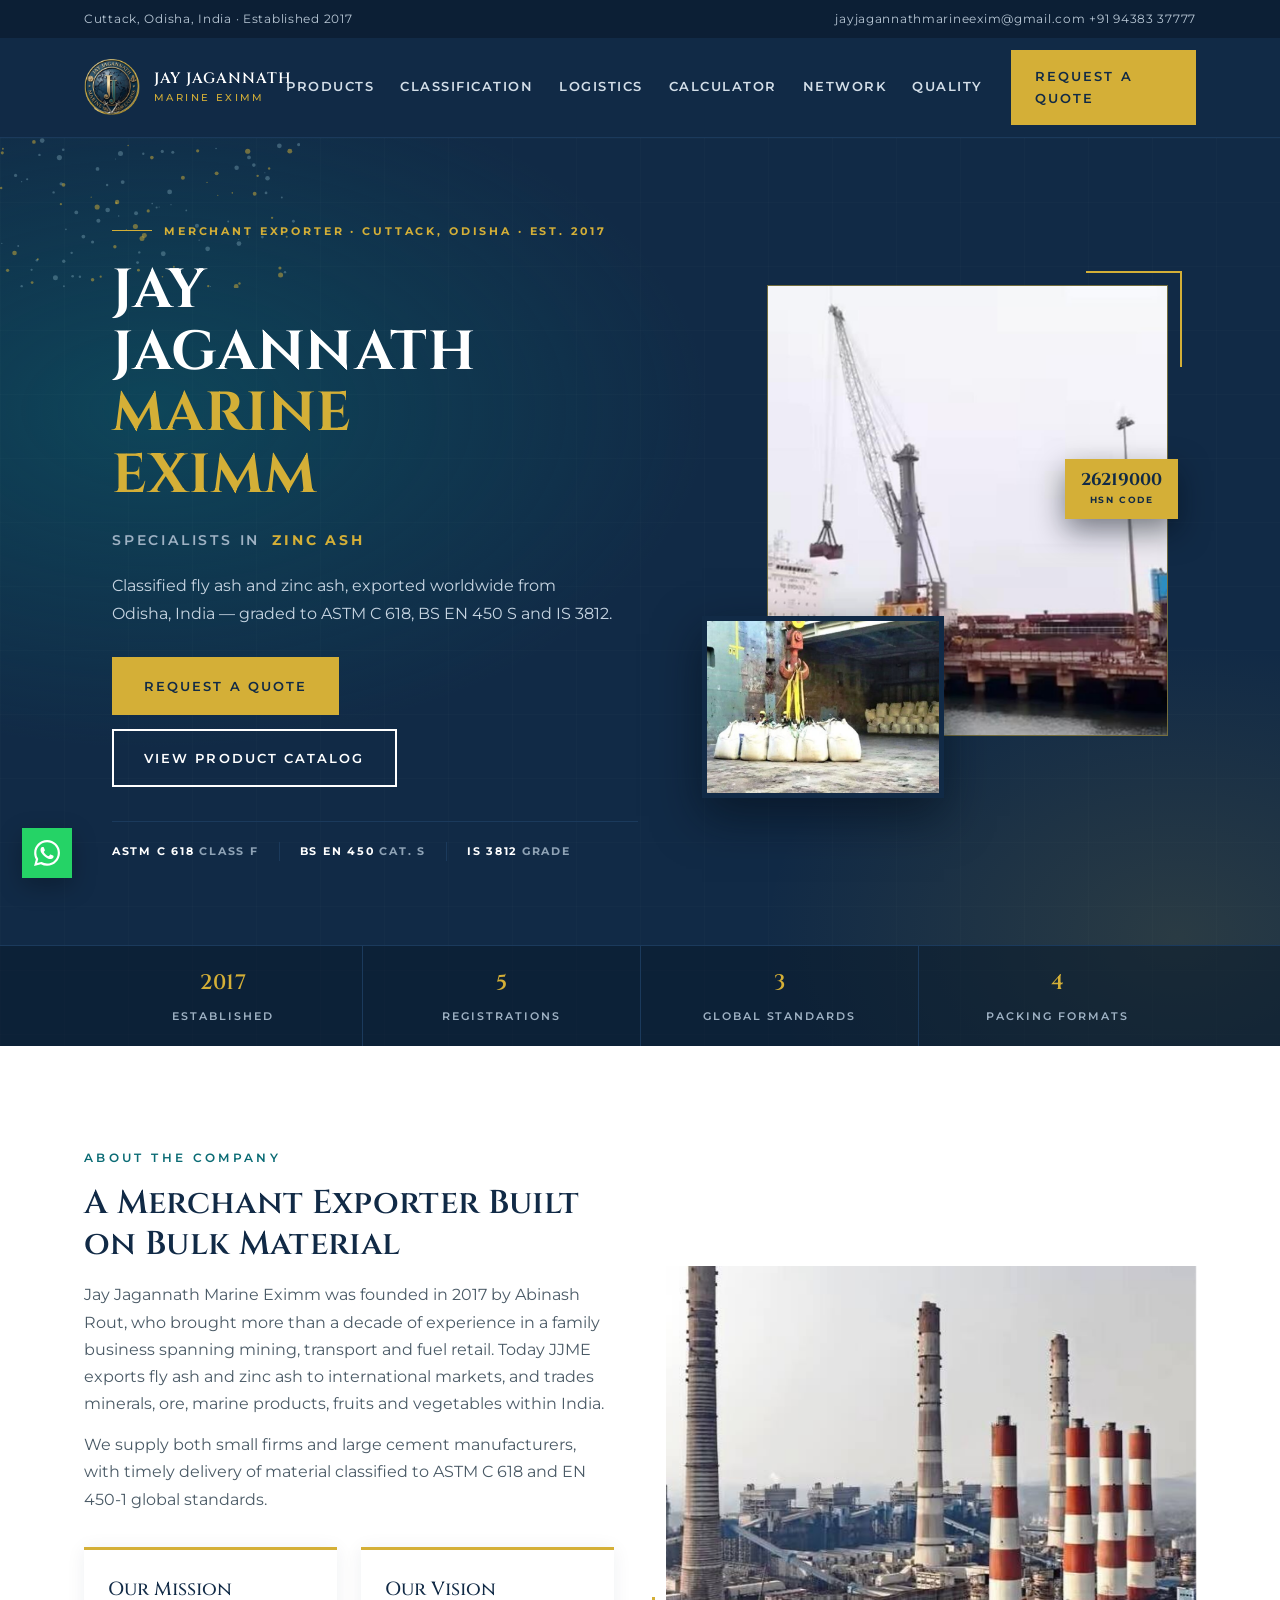
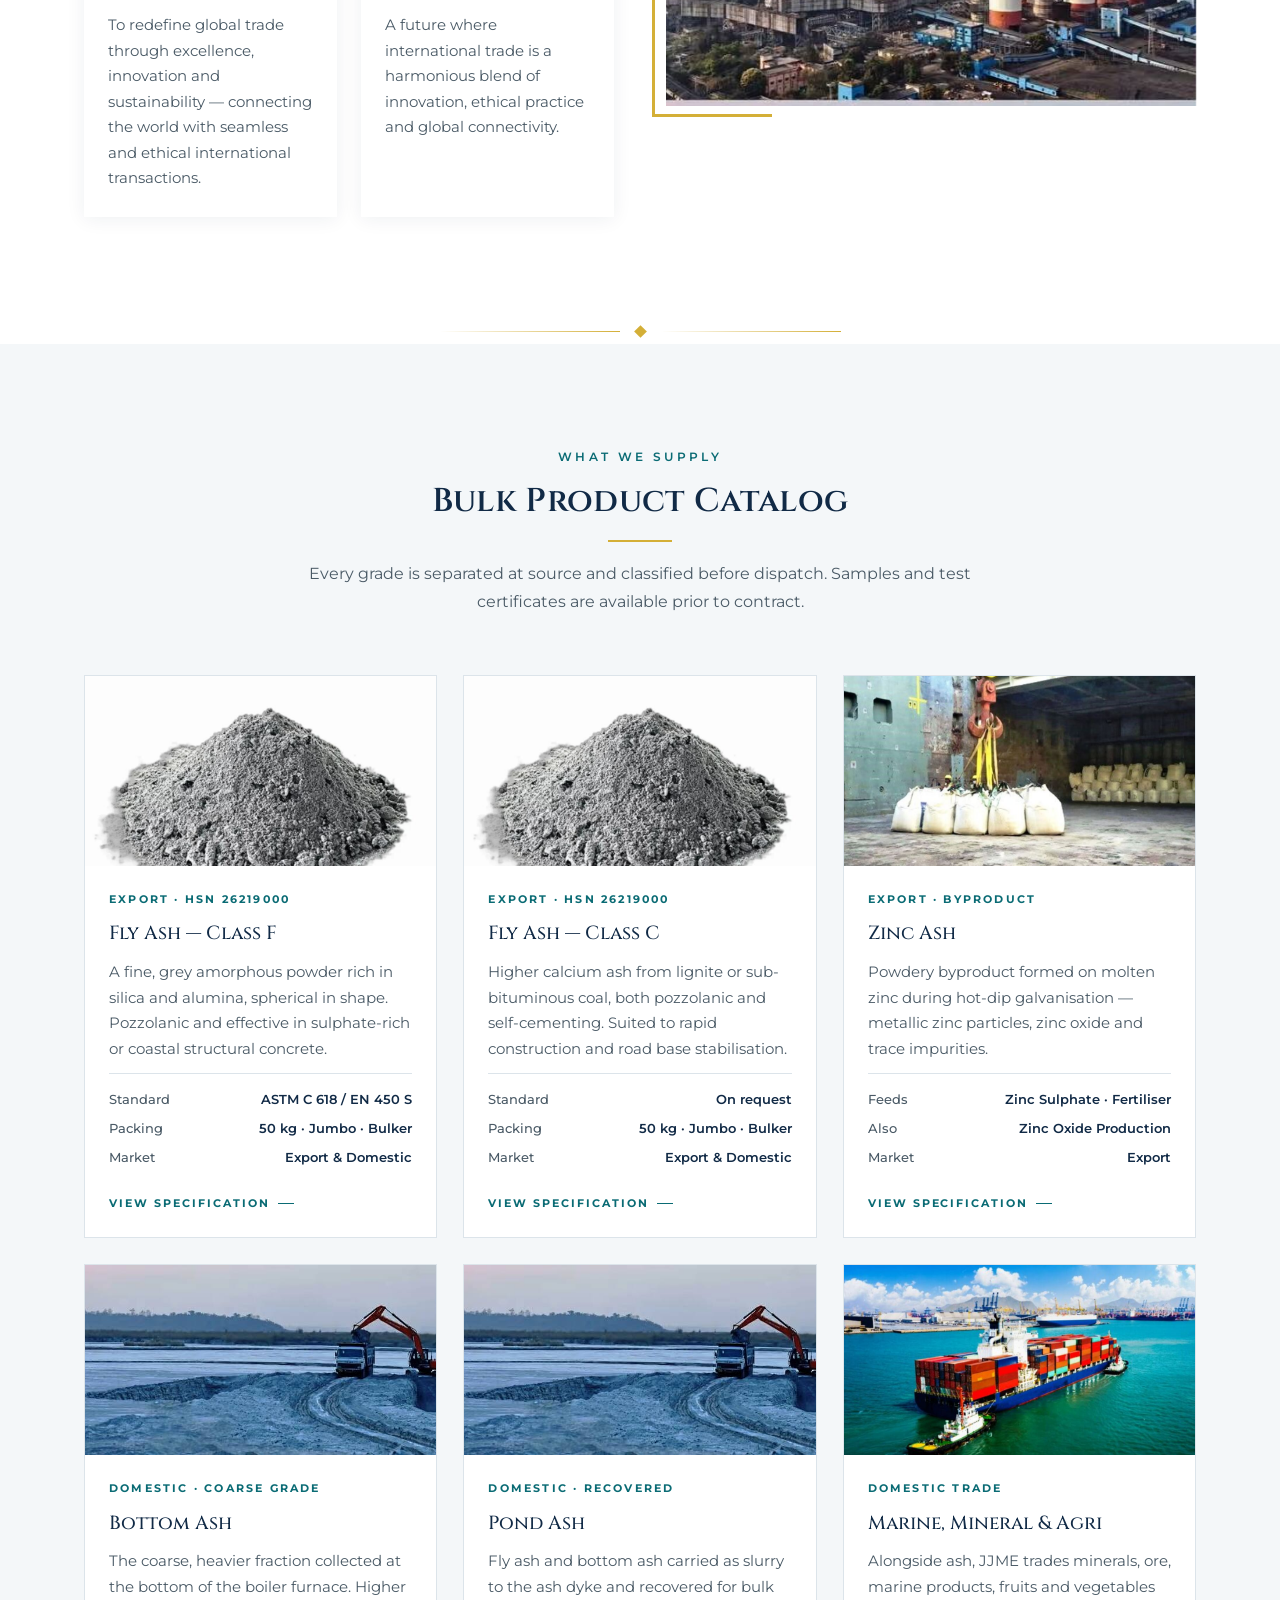
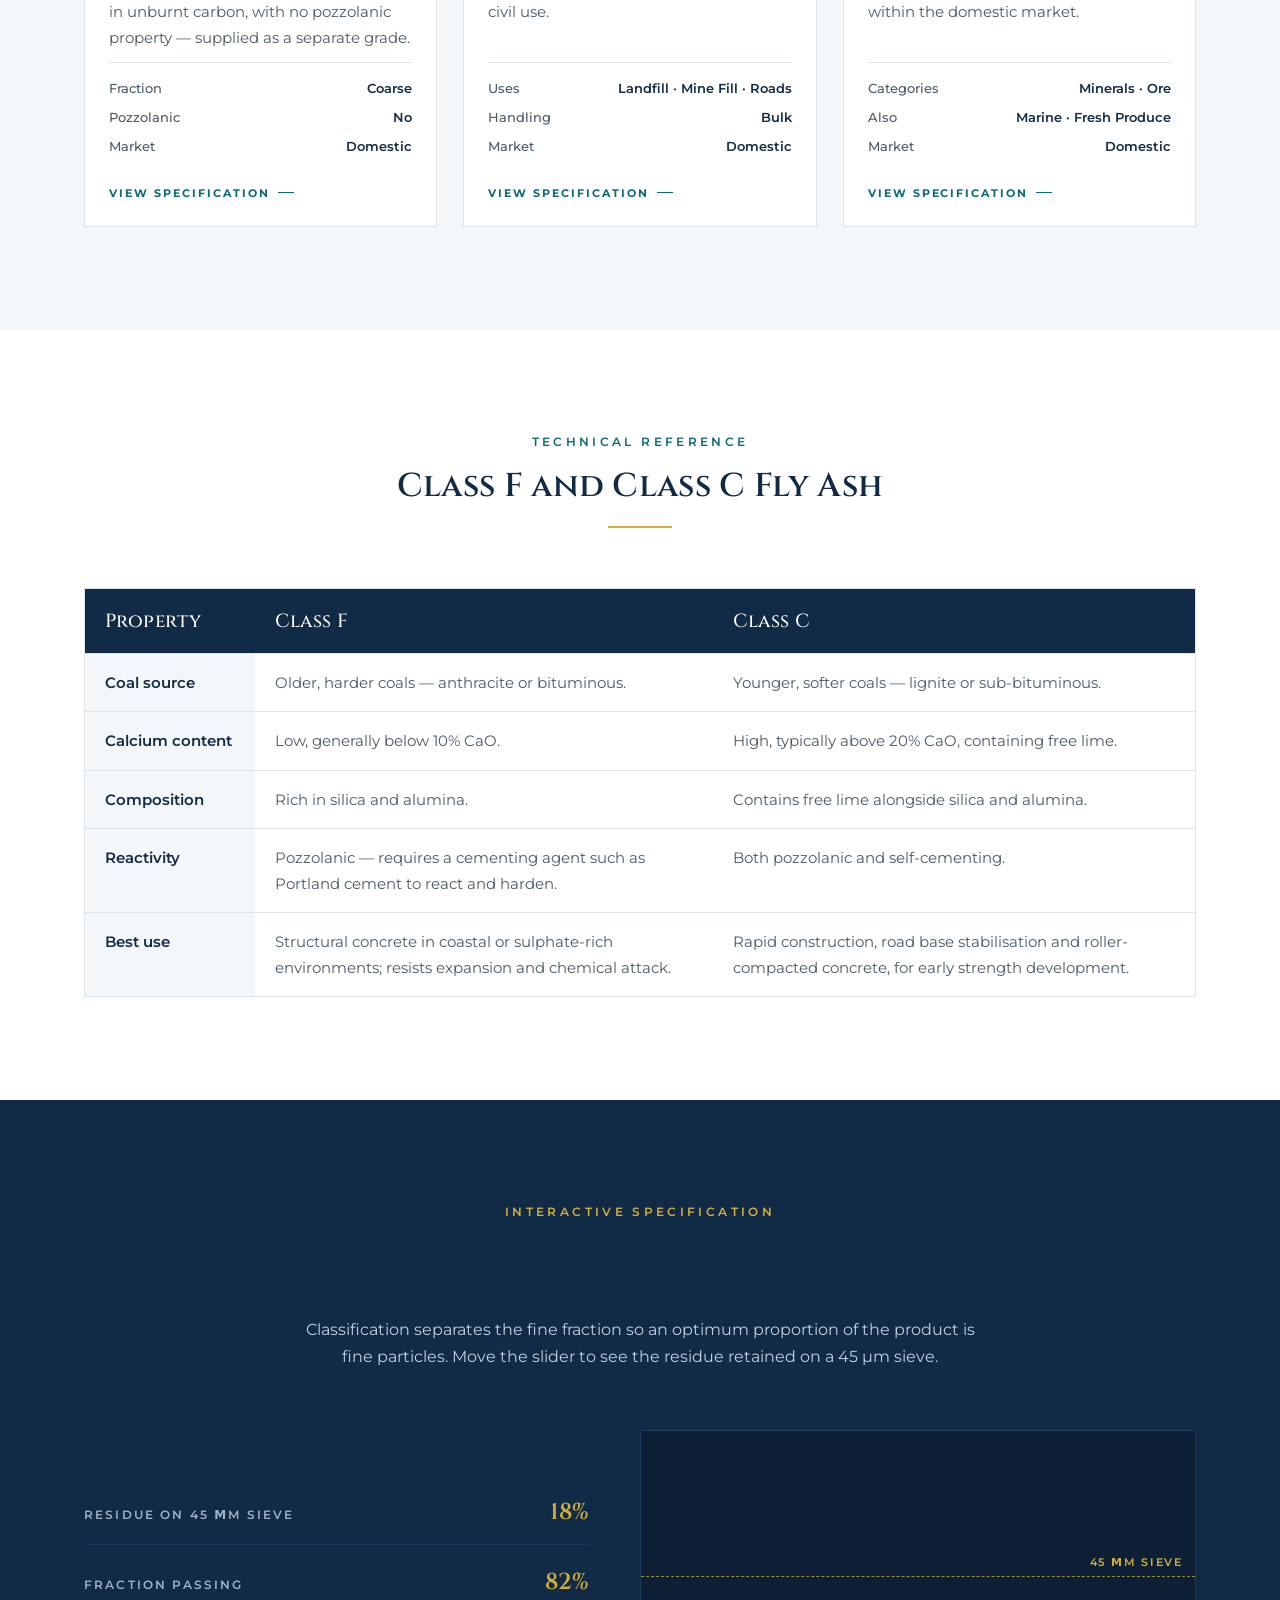
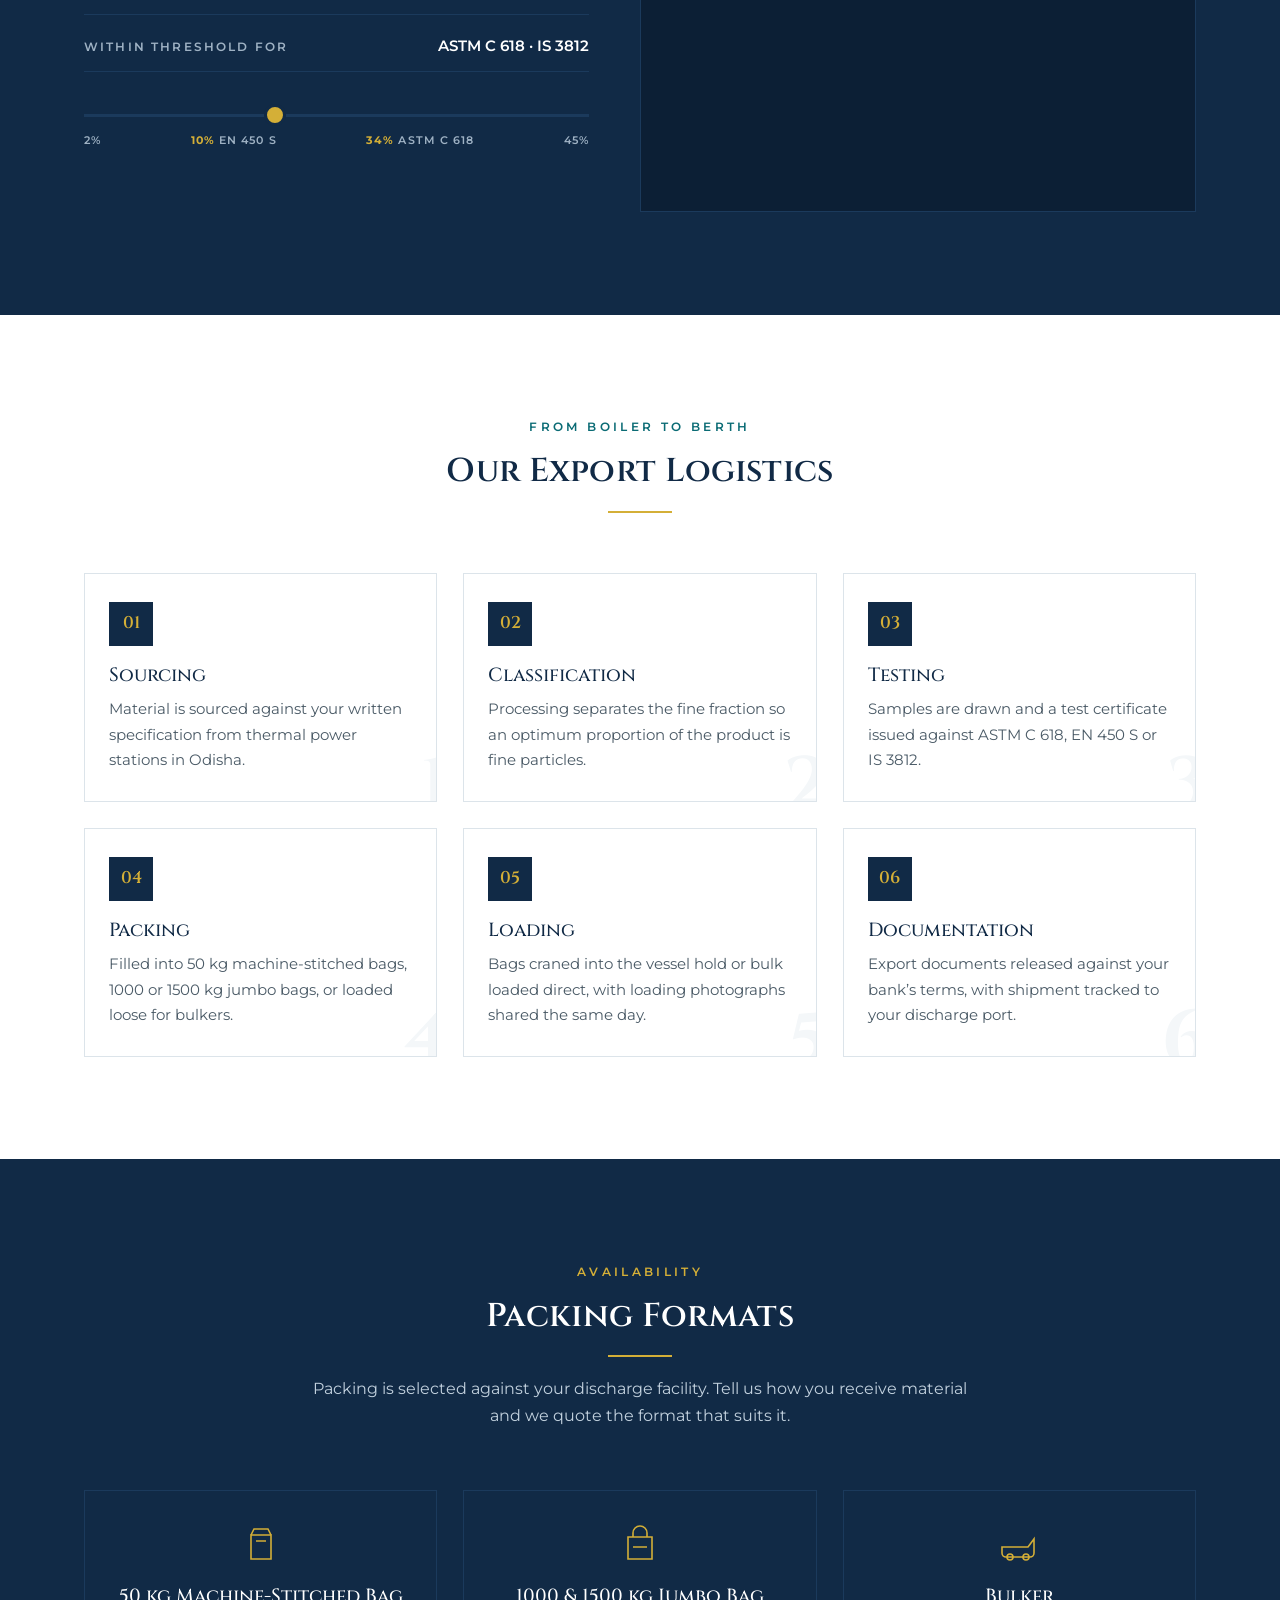
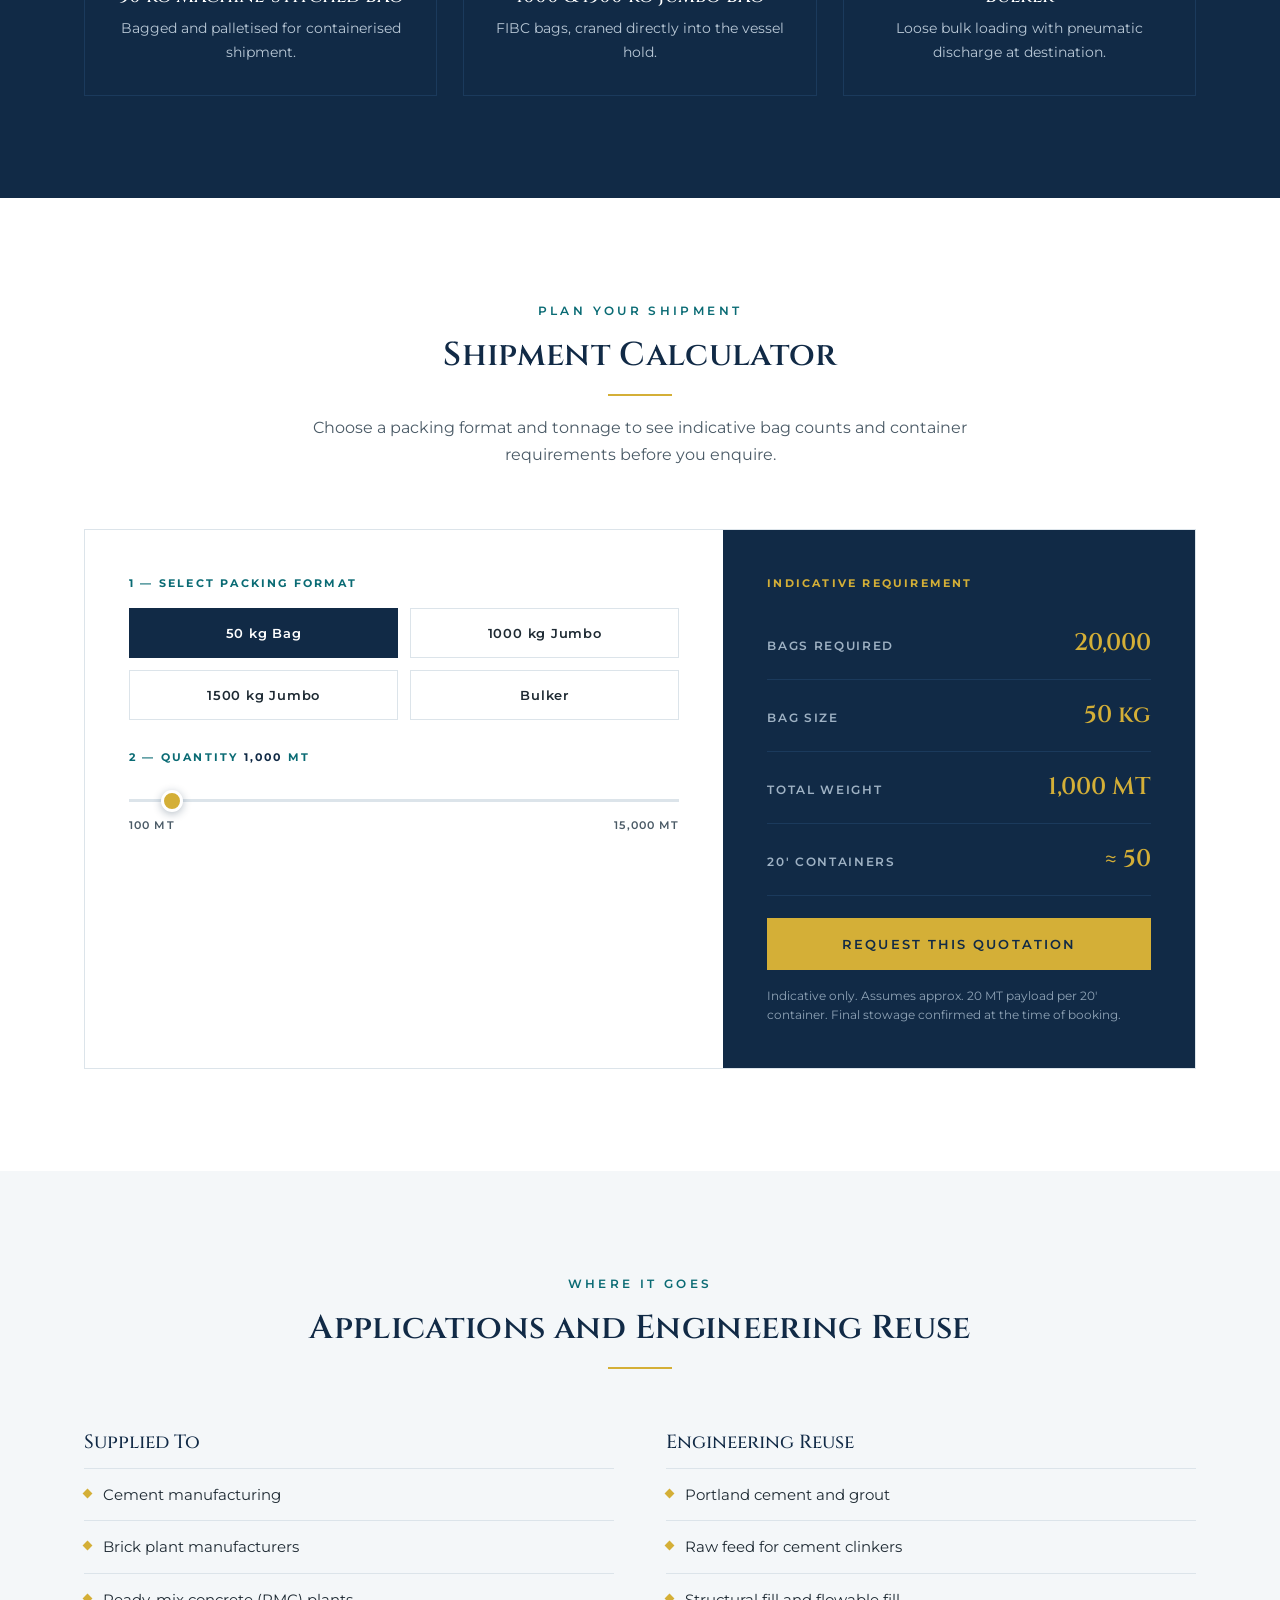
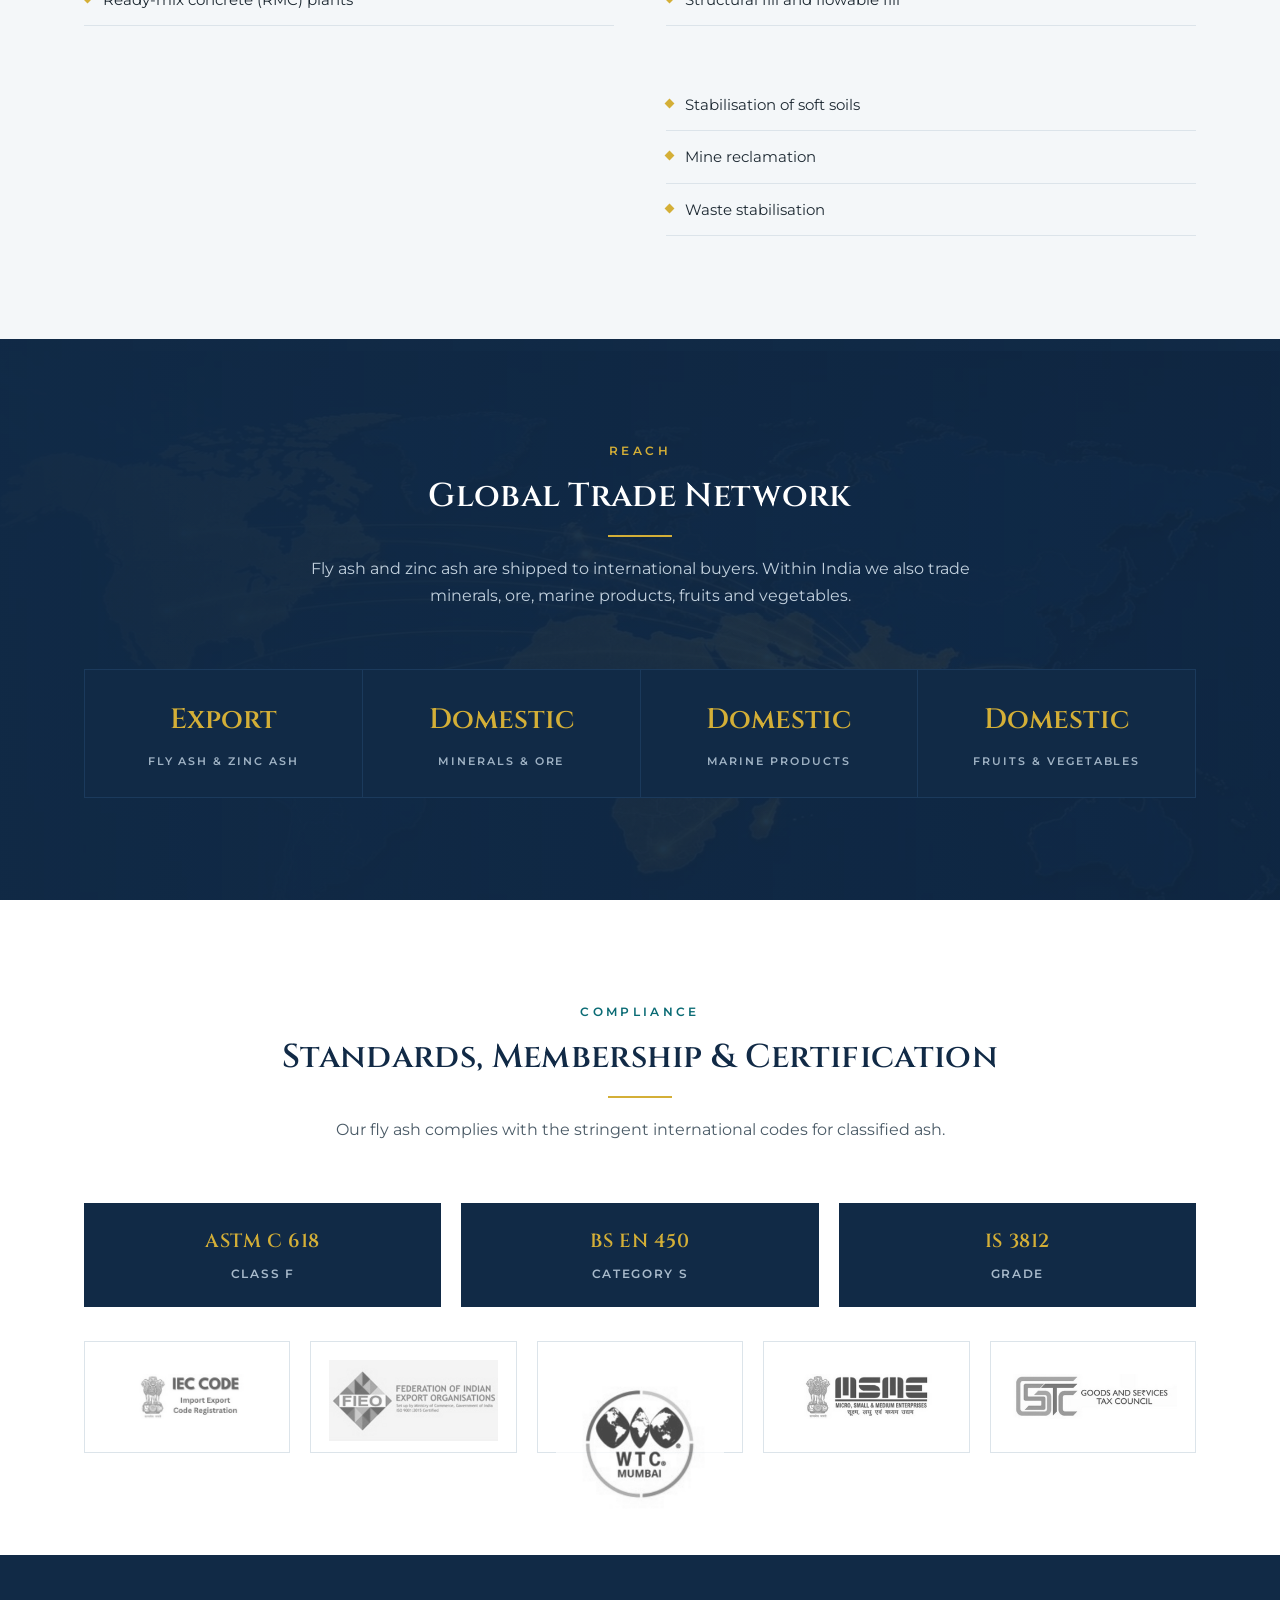
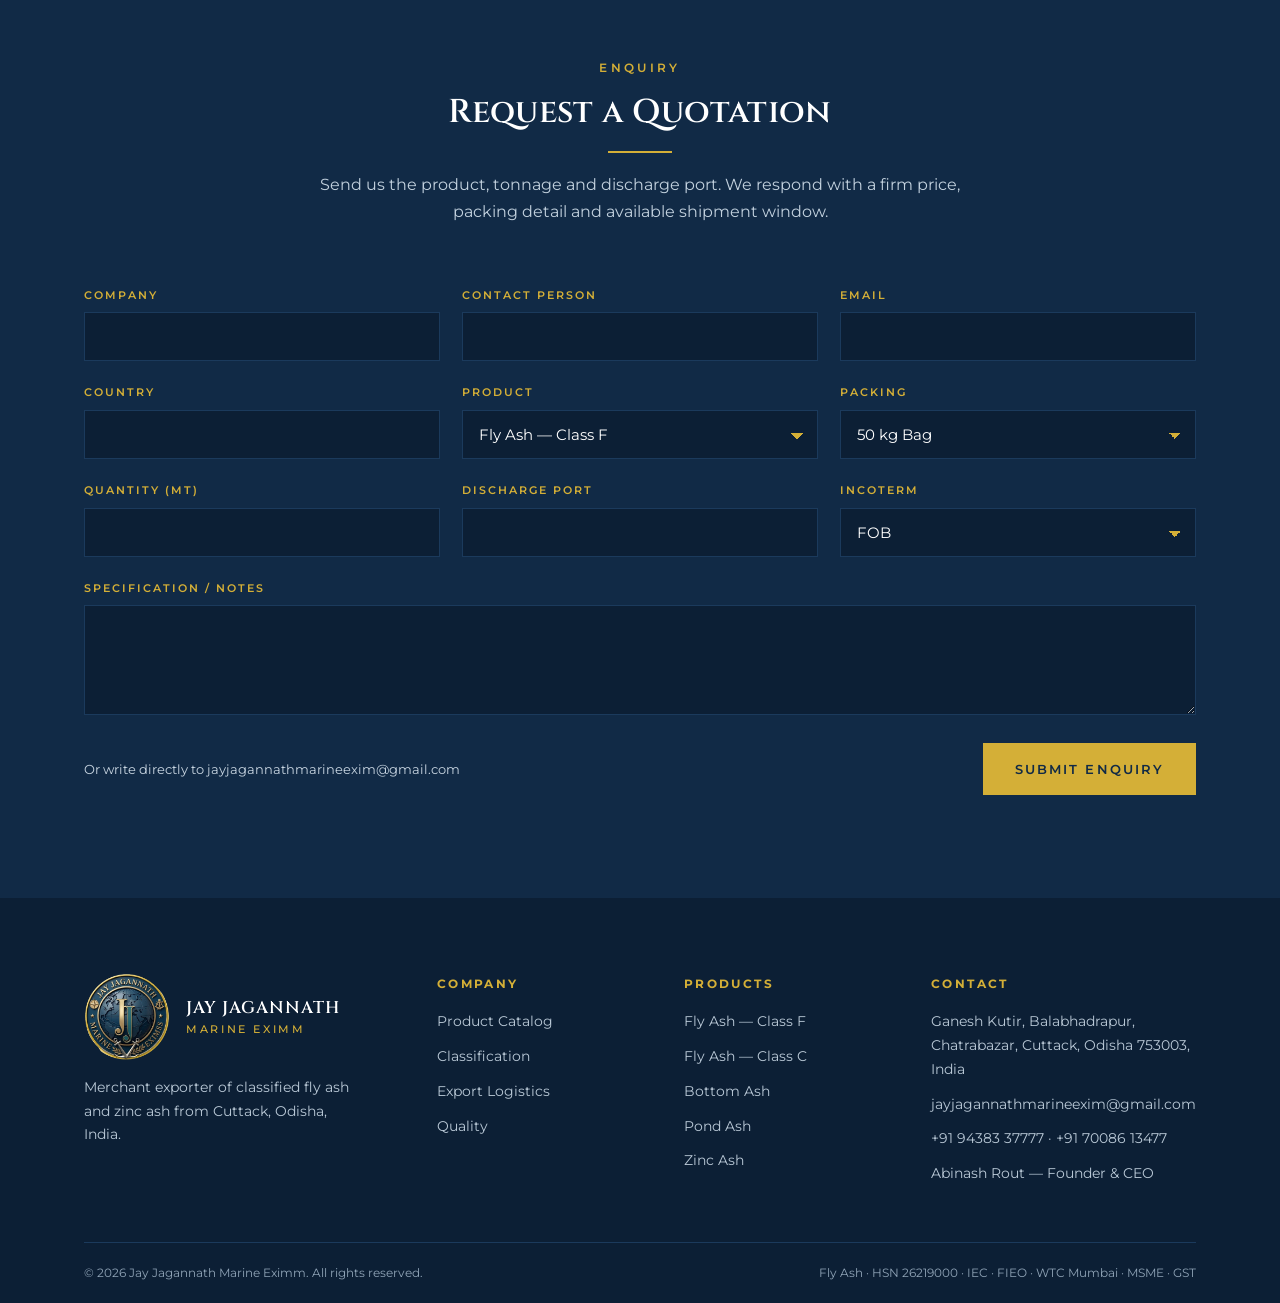
==== commit a39b4ac5: "Drop the WhatsApp label - icon only at every width Removes the <b>WhatsApp</b> text and the pill lay" ====
--- a/index.html
+++ b/index.html
@@ -447,7 +447,6 @@
 <a class="wa" href="https://wa.me/919438337777?text=Hello%20Jay%20Jagannath%20Marine%20Eximm%2C%20I%20would%20like%20to%20enquire%20about%20your%20products."
    target="_blank" rel="noopener" aria-label="Chat with us on WhatsApp">
   <svg viewBox="0 0 24 24" fill="currentColor" aria-hidden="true" focusable="false"><path d="M17.472 14.382c-.297-.149-1.758-.867-2.03-.967-.273-.099-.471-.148-.67.15-.197.297-.767.966-.94 1.164-.173.199-.347.223-.644.075-.297-.15-1.255-.463-2.39-1.475-.883-.788-1.48-1.761-1.653-2.059-.173-.297-.018-.458.13-.606.134-.133.298-.347.446-.52.149-.174.198-.298.298-.497.099-.198.05-.371-.025-.52-.075-.149-.669-1.612-.916-2.207-.242-.579-.487-.5-.669-.51-.173-.008-.371-.01-.57-.01-.198 0-.52.074-.792.372-.272.297-1.04 1.016-1.04 2.479 0 1.462 1.065 2.875 1.213 3.074.149.198 2.096 3.2 5.077 4.487.709.306 1.262.489 1.694.625.712.227 1.36.195 1.872.118.571-.085 1.758-.719 2.006-1.413.248-.694.248-1.289.173-1.413-.074-.124-.272-.198-.57-.347M12.05 21.785h-.004a9.87 9.87 0 0 1-5.031-1.378l-.361-.214-3.741.982.998-3.648-.235-.374a9.86 9.86 0 0 1-1.51-5.26c.001-5.45 4.436-9.884 9.888-9.884 2.64 0 5.122 1.03 6.988 2.898a9.825 9.825 0 0 1 2.893 6.994c-.003 5.45-4.437 9.884-9.885 9.884m8.413-18.297A11.815 11.815 0 0 0 12.05 0C5.495 0 .16 5.335.157 11.892c0 2.096.547 4.142 1.588 5.945L.057 24l6.305-1.654a11.882 11.882 0 0 0 5.683 1.448h.005c6.554 0 11.89-5.335 11.893-11.893a11.821 11.821 0 0 0-3.48-8.413Z"/></svg>
-  <b>WhatsApp</b>
 </a>
 
 <button id="top-btn" aria-label="Back to top">
--- a/assets/css/styles.css
+++ b/assets/css/styles.css
@@ -88,13 +88,11 @@
 .wa{position:fixed;z-index:110;
   left:calc(22px + env(safe-area-inset-left));
   bottom:calc(22px + env(safe-area-inset-bottom));
-  display:inline-flex;align-items:center;height:50px;
+  display:inline-grid;place-items:center;width:50px;height:50px;
   background:#25D366;color:#fff;
   box-shadow:0 8px 24px rgba(0,0,0,.26);
   transition:background .3s,transform .35s var(--ease),box-shadow .3s}
-.wa svg{width:26px;height:26px;flex:none;margin-inline:12px}
-.wa b{font-family:var(--body);font-size:12.5px;font-weight:600;letter-spacing:.12em;
-  text-transform:uppercase;white-space:nowrap;padding-right:18px}
+.wa svg{width:26px;height:26px}
 .wa:hover{background:#1DA851;transform:translateY(-2px);box-shadow:0 12px 28px rgba(0,0,0,.34)}
 
 /* anchors clear the sticky header */
@@ -220,19 +218,21 @@
 /* ═══ PRODUCT DRAWER ═══ */
 #scrim{position:fixed;inset:0;background:rgba(8,20,34,.66);backdrop-filter:blur(3px);opacity:0;visibility:hidden;transition:opacity .45s,visibility .45s;z-index:130}
 #scrim.on{opacity:1;visibility:visible}
-/* centred modal, never touching the viewport edges. The panel itself never
-   scrolls - the photo is pinned and only .dw-bd scrolls, so the close button
-   stays reachable however long the copy is. */
-#draw{position:fixed;z-index:140;left:50%;top:50%;
+/* right-hand panel, vertically centred and inset so it never touches the
+   viewport edges. The panel itself never scrolls - the photo is pinned and
+   only .dw-bd scrolls, so the close button stays reachable however long the
+   copy is. */
+#draw{position:fixed;z-index:140;top:50%;
+  right:clamp(12px,2.2vw,28px);
   width:min(520px,calc(100vw - 40px));
   max-height:calc(100vh - 56px);
   max-height:calc(100dvh - 56px);
   background:var(--white);box-shadow:0 30px 80px rgba(8,20,34,.45);
   display:flex;flex-direction:column;overflow:hidden;
   opacity:0;visibility:hidden;
-  transform:translate(-50%,-50%) scale(.96);
-  transition:opacity .4s var(--ease),transform .45s var(--ease),visibility .45s}
-#draw.on{opacity:1;visibility:visible;transform:translate(-50%,-50%) scale(1)}
+  transform:translate(34px,-50%);
+  transition:opacity .4s var(--ease),transform .5s var(--ease),visibility .5s}
+#draw.on{opacity:1;visibility:visible;transform:translate(0,-50%)}
 .dw-ph{height:clamp(160px,24vh,230px);position:relative;flex:none;background:var(--navy)}
 .dw-ph img{width:100%;height:100%;object-fit:cover}
 .dw-x{position:absolute;top:16px;right:16px;width:42px;height:42px;border:0;background:var(--navy);color:var(--gold);cursor:pointer;display:grid;place-items:center;transition:background .3s}
@@ -411,10 +411,6 @@
   .net-grid{grid-template-columns:repeat(2,1fr)}
 }
 @media(max-width:900px){
-  /* no room for the label once the nav collapses - icon only */
-  .wa{width:50px;justify-content:center}
-  .wa b{display:none}
-  .wa svg{margin-inline:0}
   .calc{grid-template-columns:1fr}
   .mainnav,.hdr .btn{display:none}
   #burger{display:block}
@@ -425,8 +421,9 @@
   .hf:nth-child(n+3){border-top:1px solid var(--navy-3)}
 }
 @media(max-width:640px){
-  /* give the modal a little more of the screen on phones, but keep a margin */
-  #draw{width:calc(100vw - 24px);max-height:calc(100vh - 32px);max-height:calc(100dvh - 32px)}
+  /* give the panel a little more of the screen on phones, but keep a margin.
+     At this width right:12px leaves it visually centred anyway. */
+  #draw{width:calc(100vw - 24px);right:12px;max-height:calc(100vh - 32px);max-height:calc(100dvh - 32px)}
   .dw-bd{padding:24px 20px 28px}
   #lb button{top:14px;right:14px;width:42px;height:42px}
   /* tuck both floating buttons closer to the corners on phones */
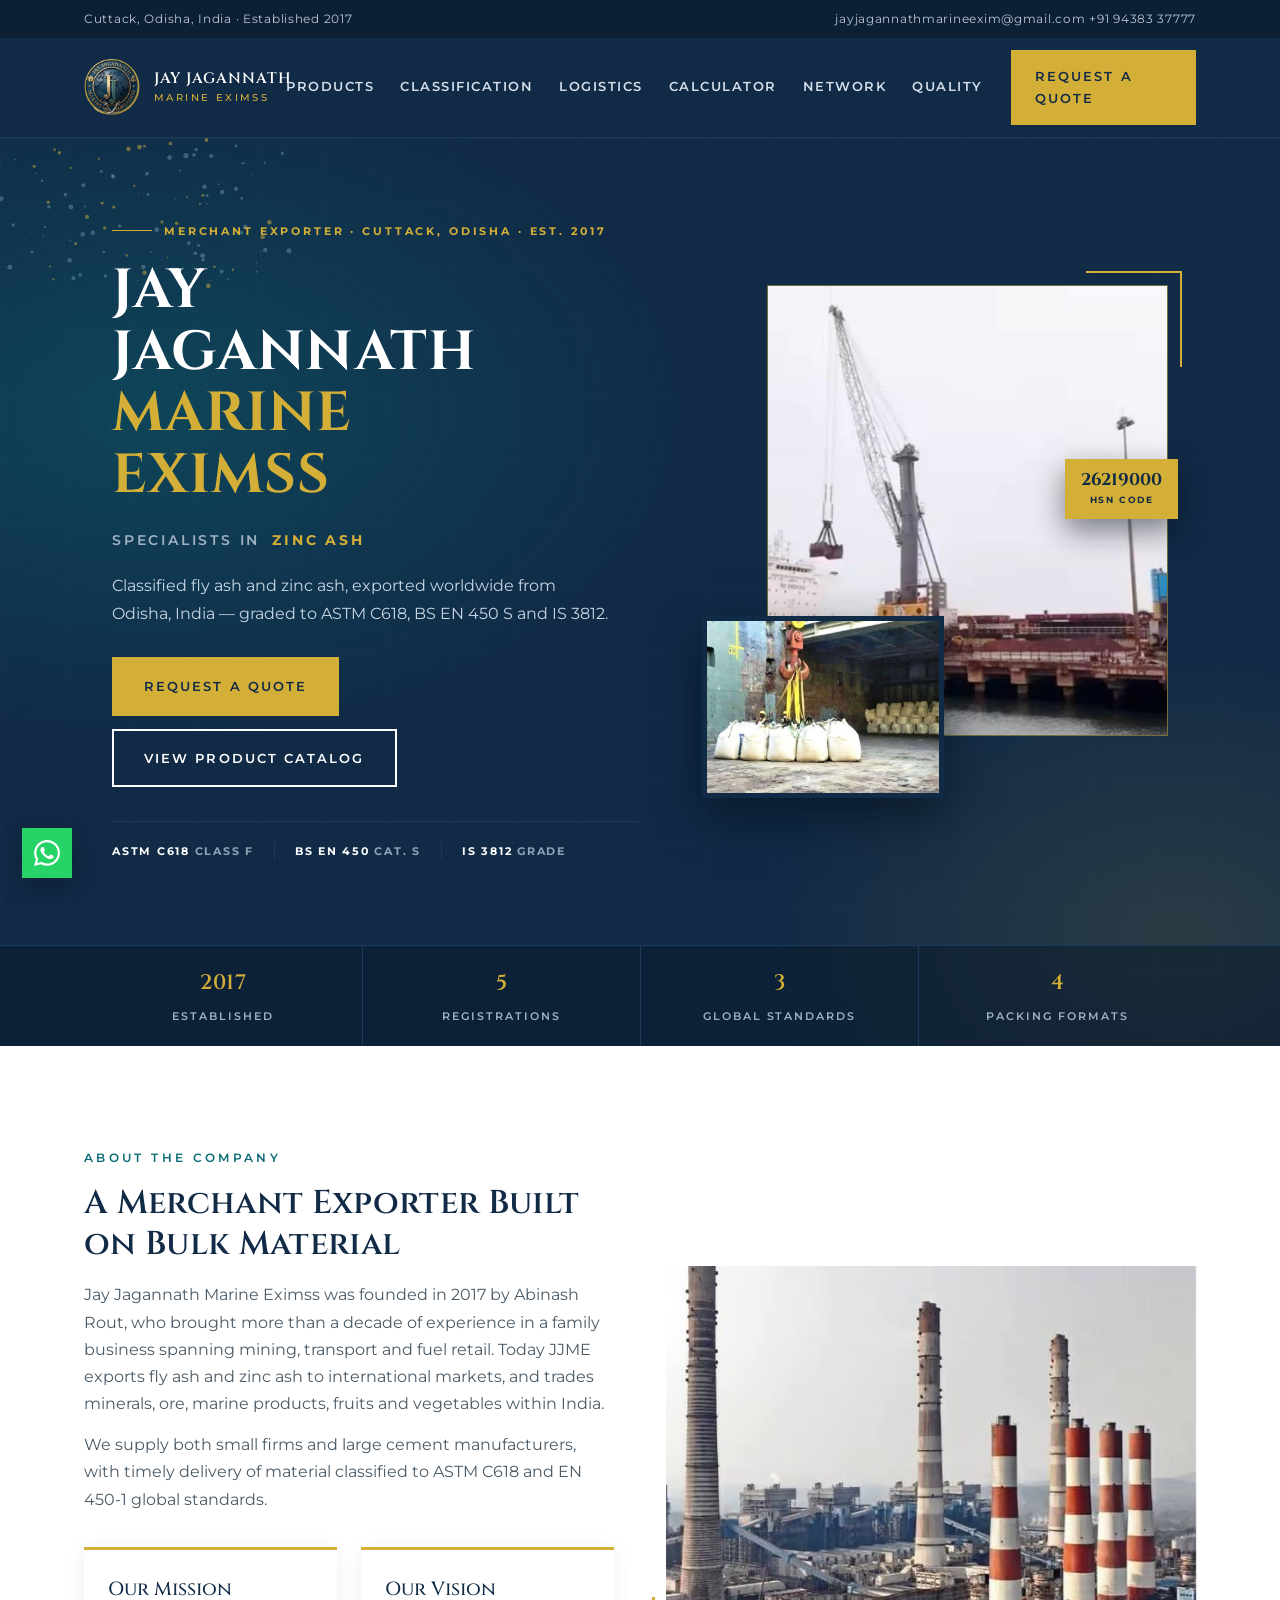
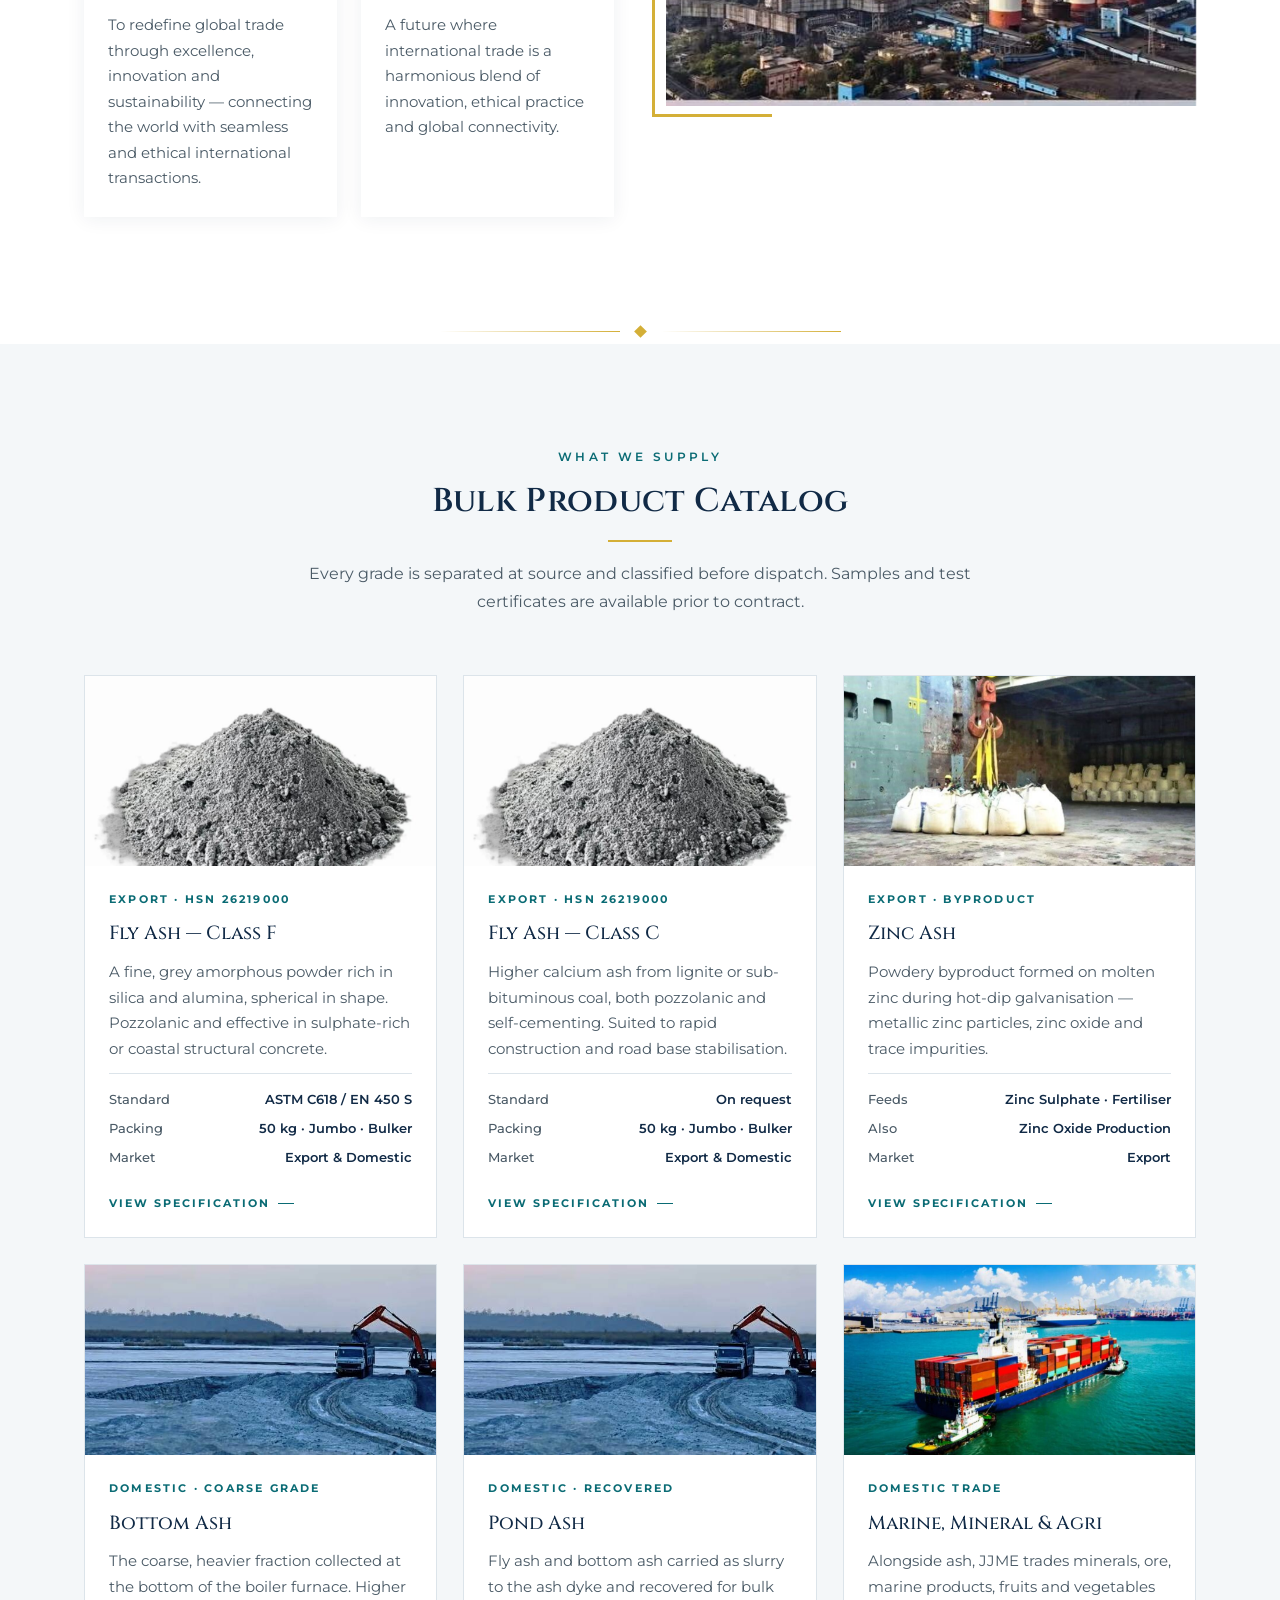
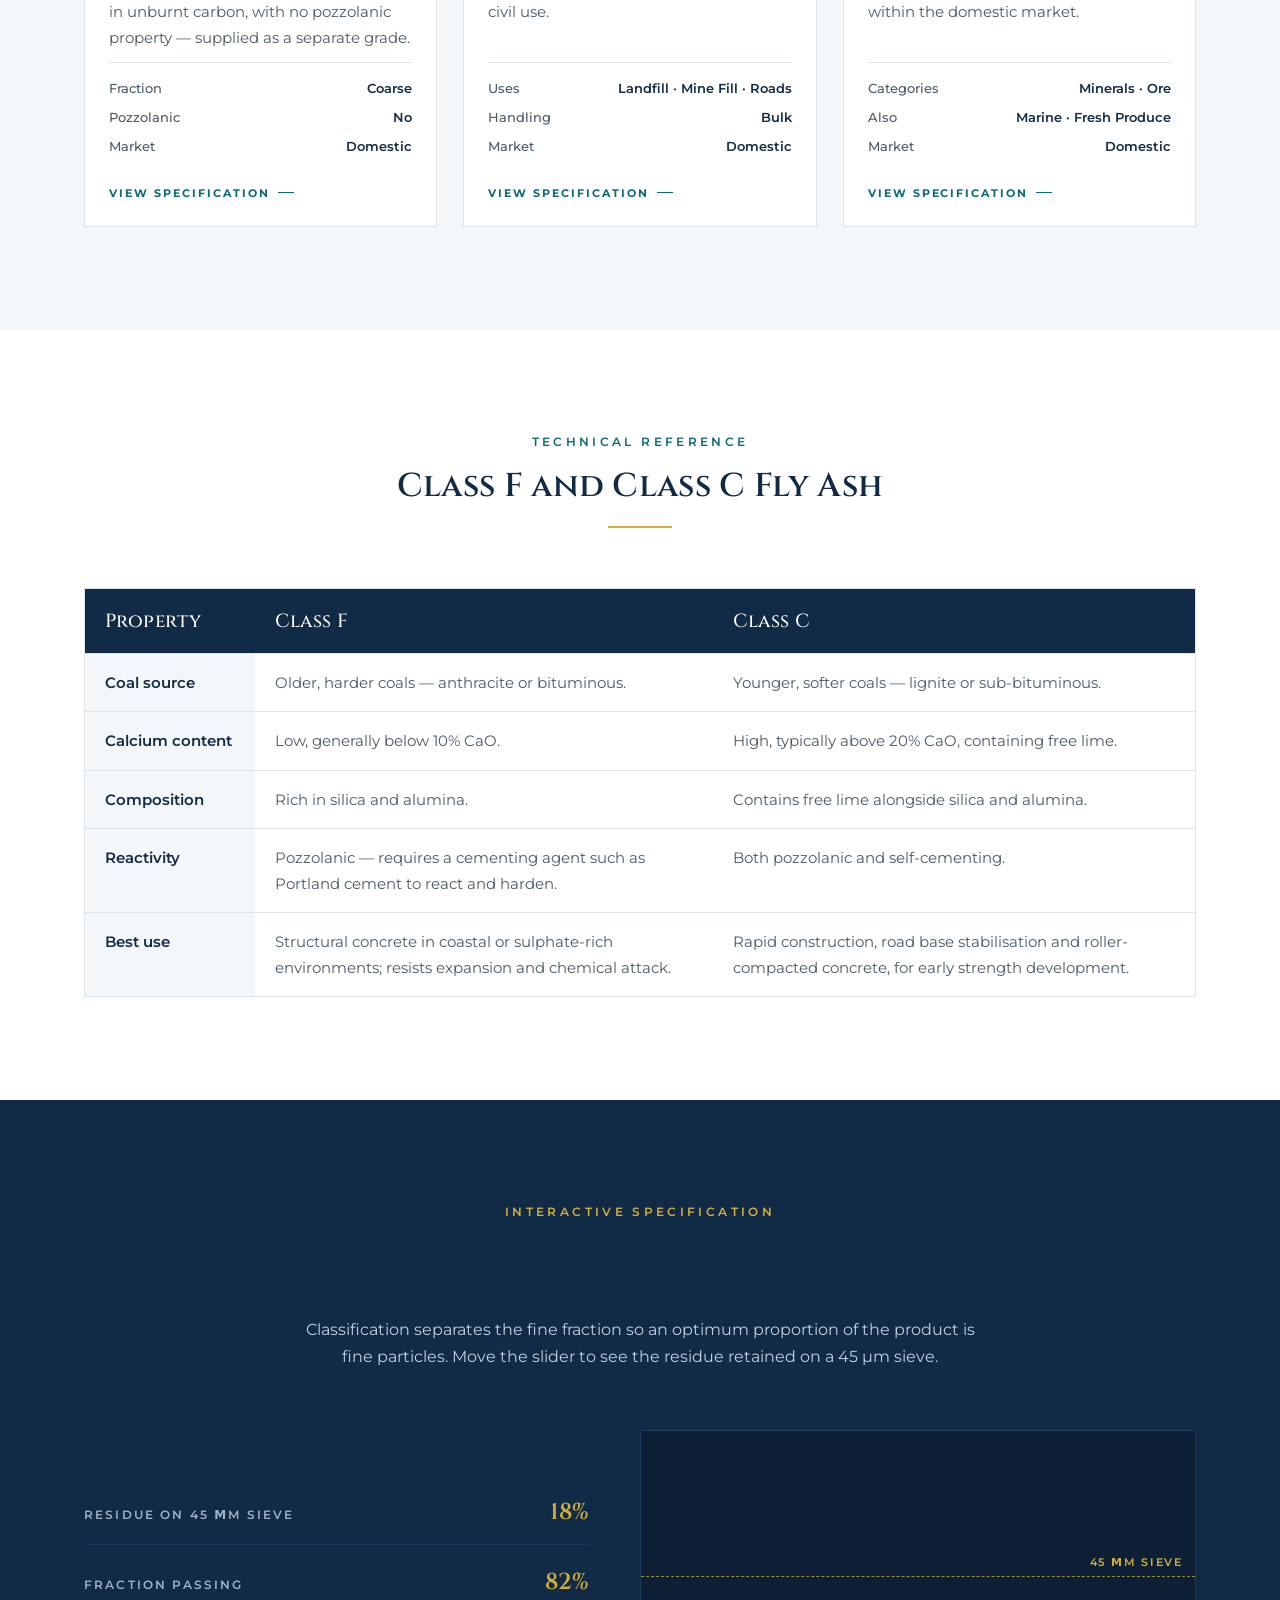
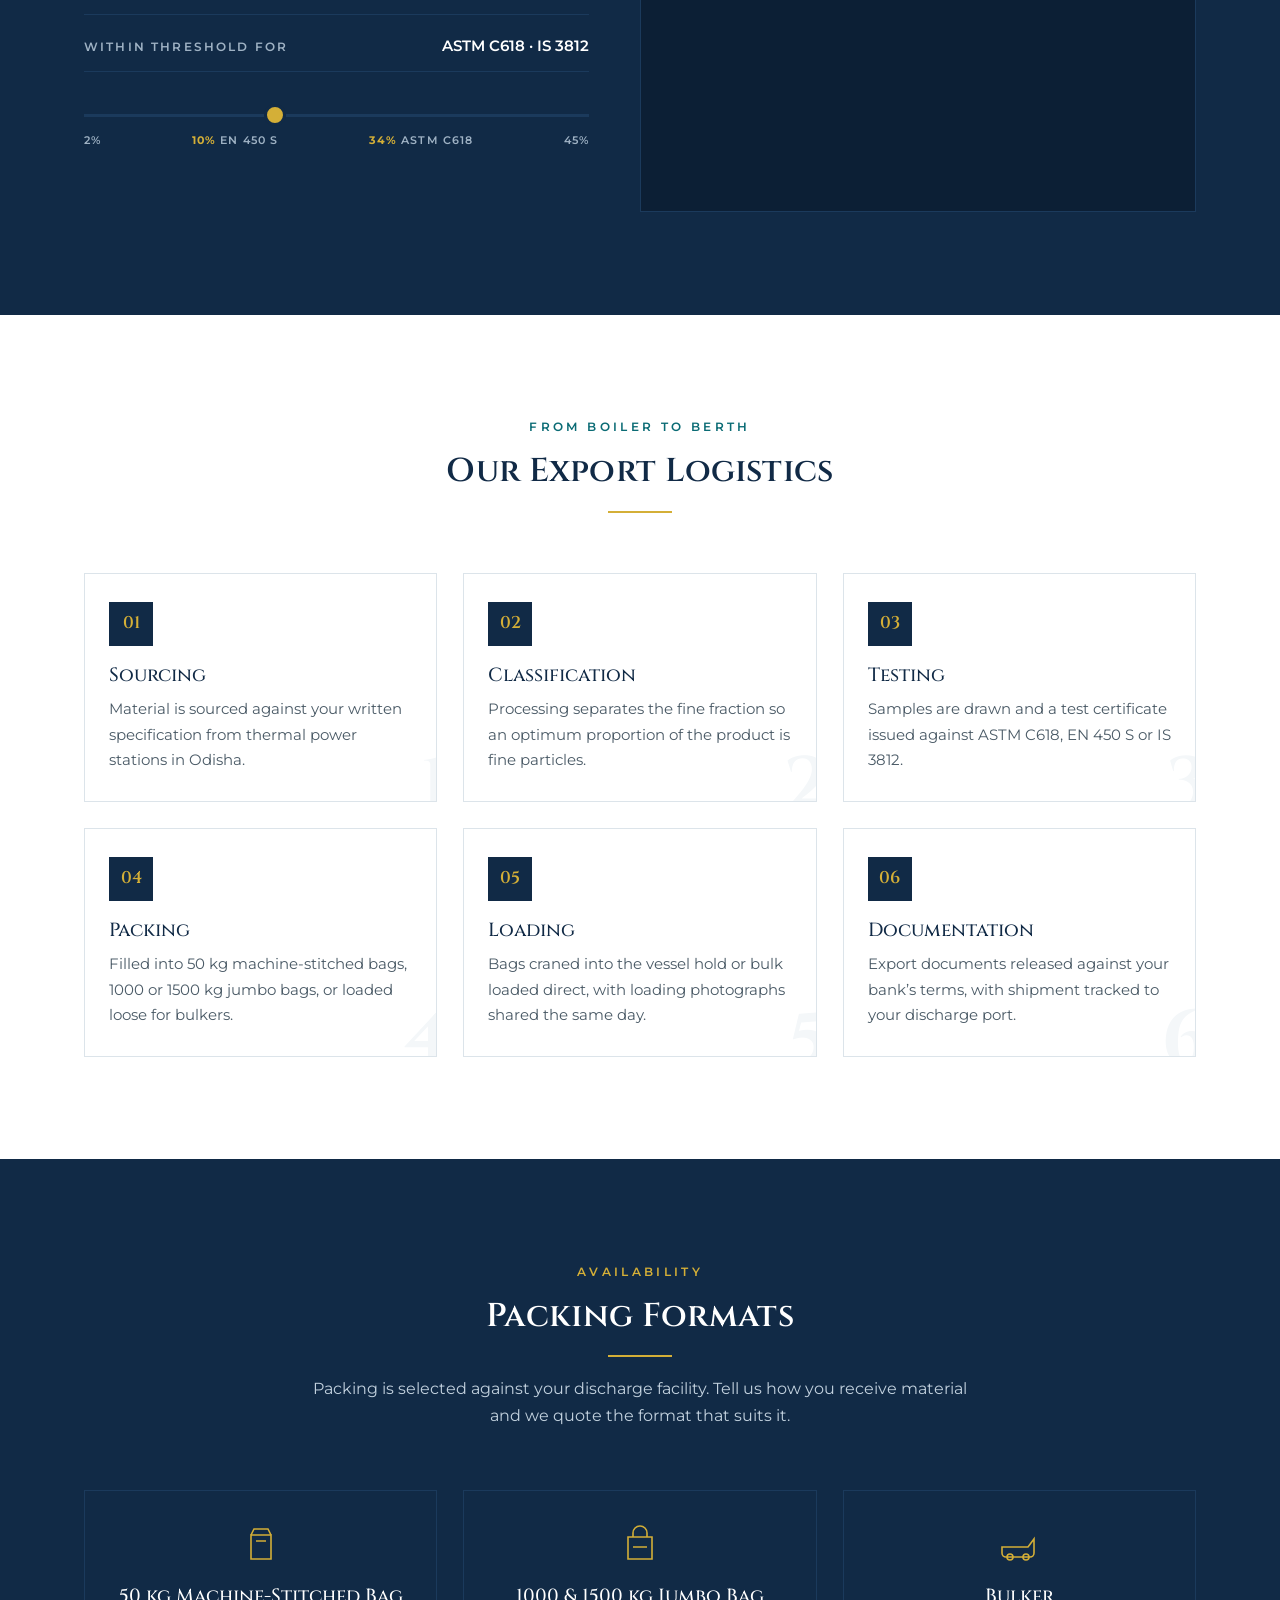
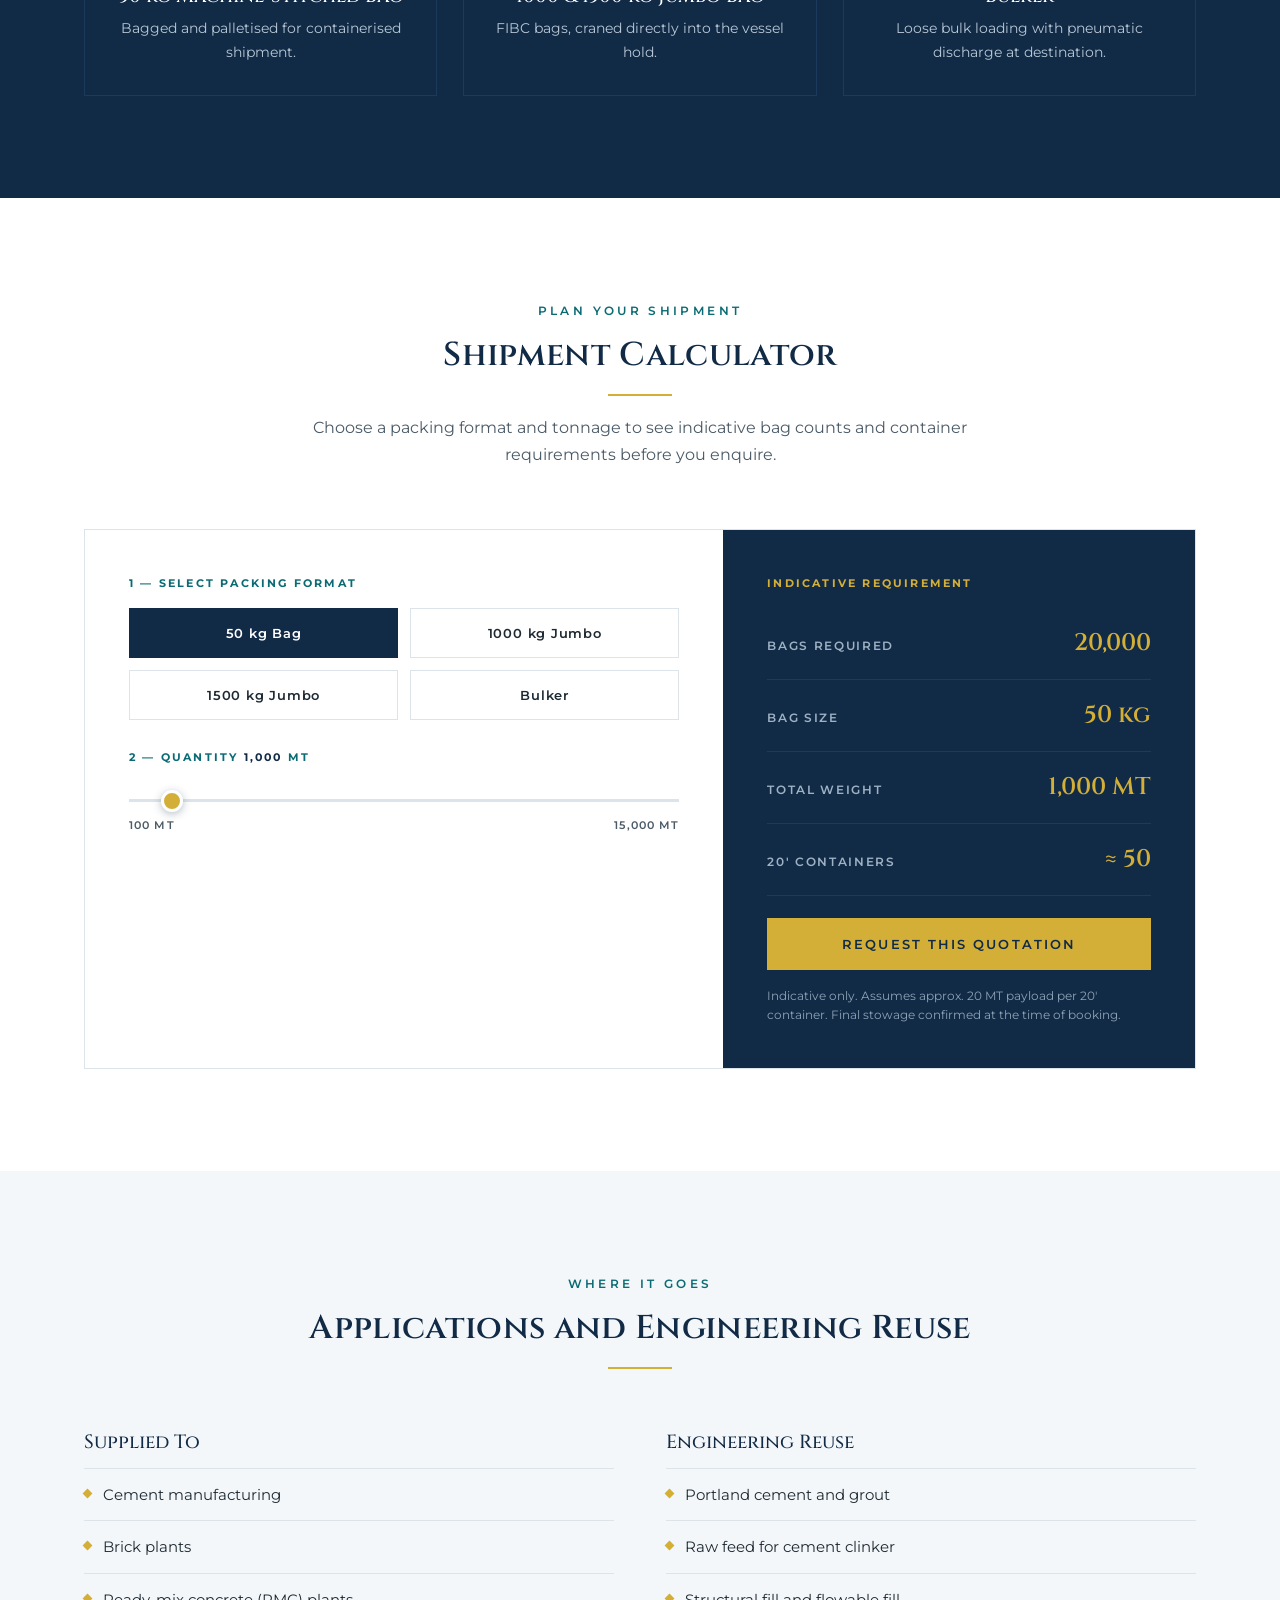
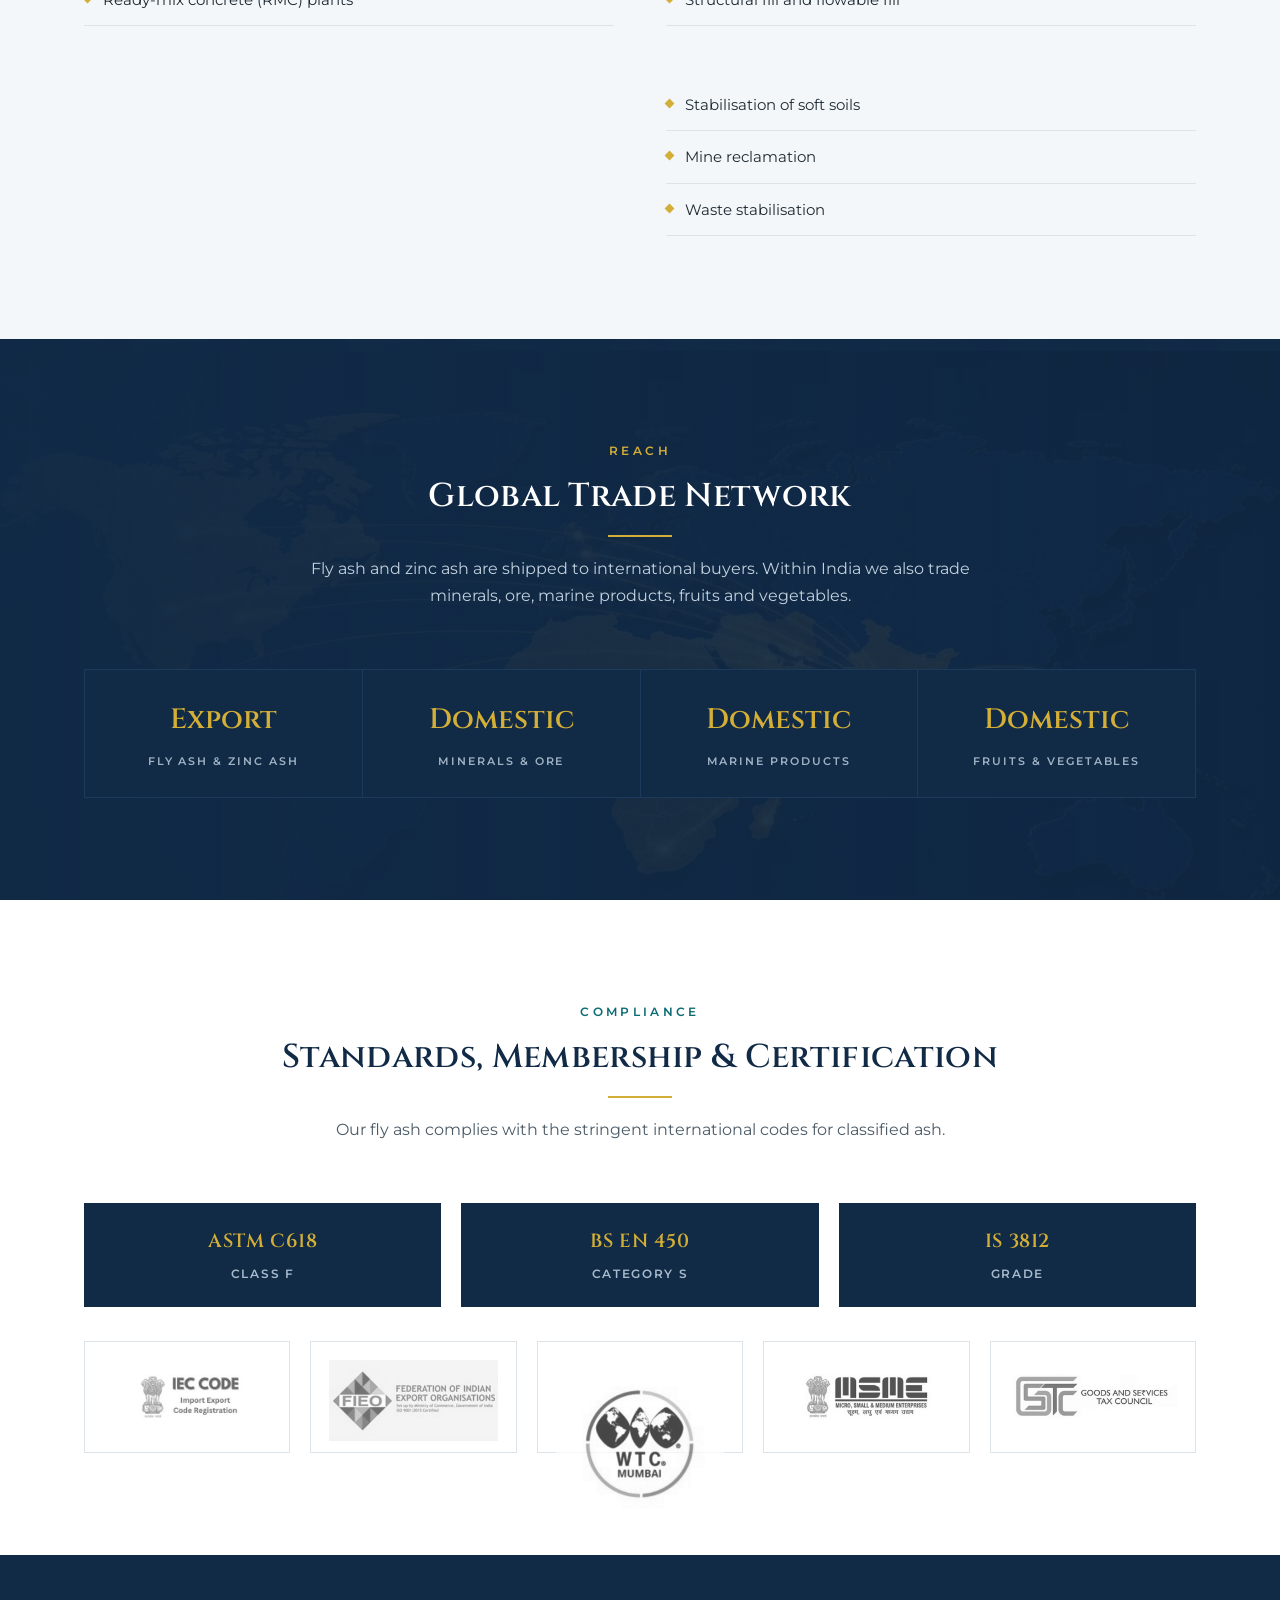
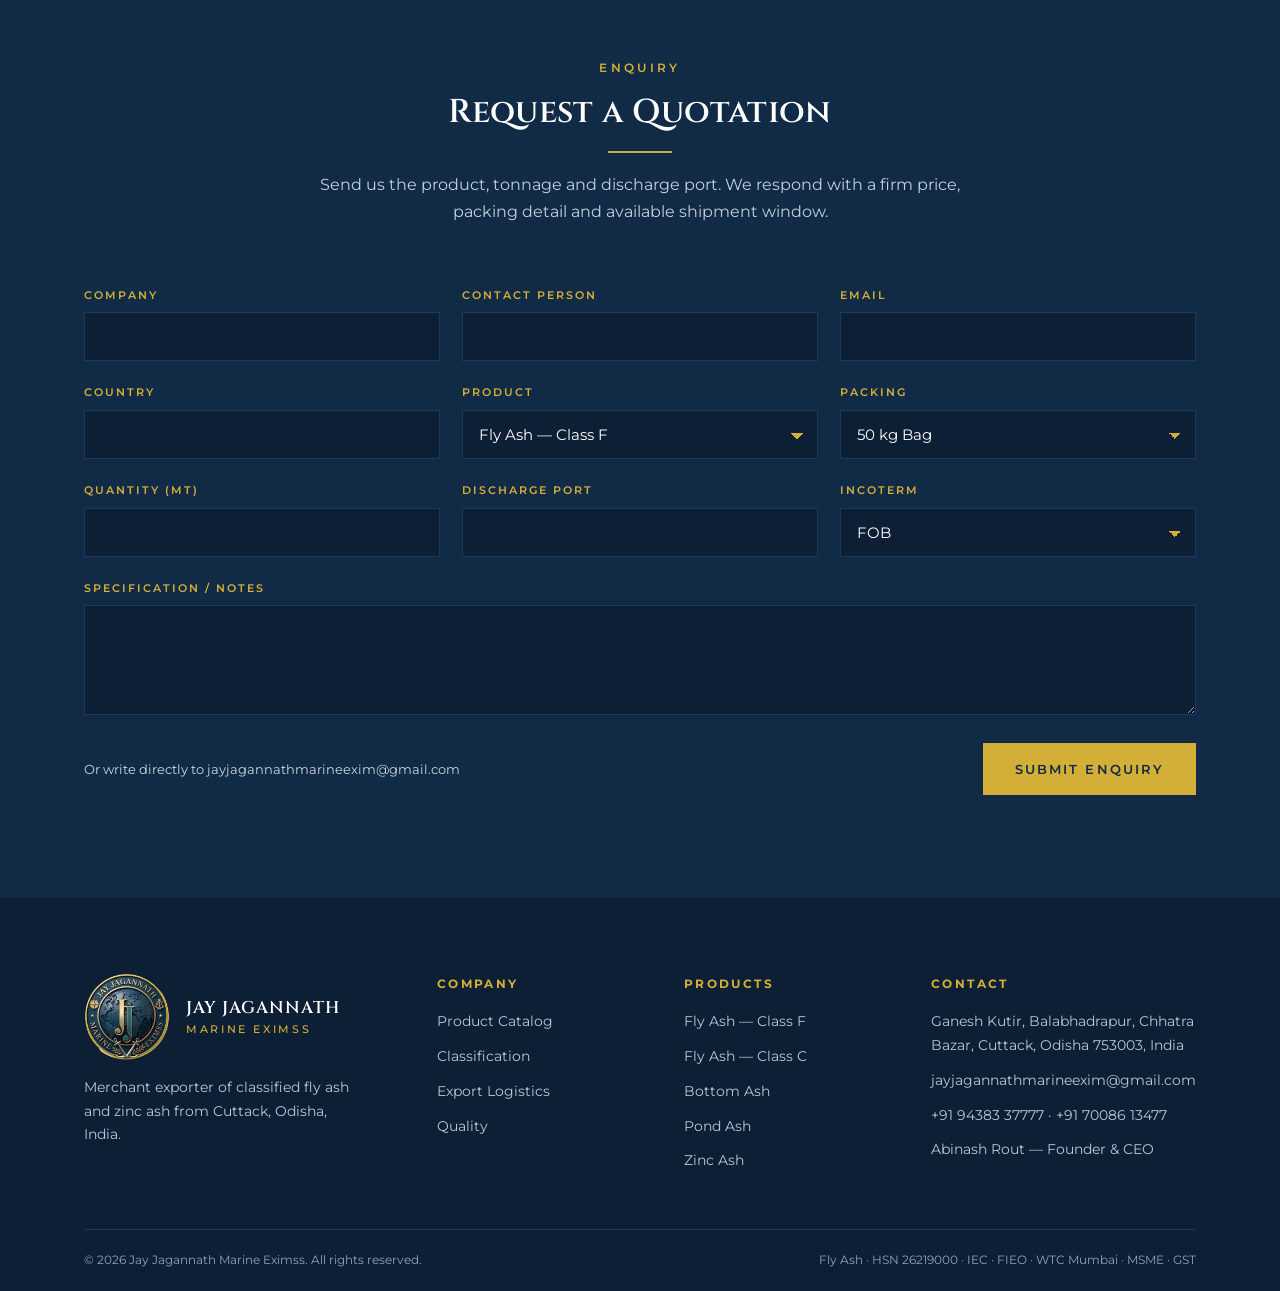
==== commit 56a9e61a: "Copy corrections from the spelling pass - Marine Eximm becomes Marine Eximss, matching the lettering" ====
--- a/index.html
+++ b/index.html
@@ -3,8 +3,8 @@
 <head>
 <meta charset="utf-8">
 <meta name="viewport" content="width=device-width, initial-scale=1">
-<title>Jay Jagannath Marine Eximm — Fly Ash &amp; Zinc Ash Exporter, Odisha, India</title>
-<meta name="description" content="Jay Jagannath Marine Eximm classifies and exports fly ash and zinc ash worldwide from Cuttack, Odisha. ASTM C 618, BS EN 450 S and IS 3812. Supplied in 50 kg bags, jumbo bags and bulkers.">
+<title>Jay Jagannath Marine Eximss — Fly Ash &amp; Zinc Ash Exporter, Odisha, India</title>
+<meta name="description" content="Jay Jagannath Marine Eximss classifies and exports fly ash and zinc ash worldwide from Cuttack, Odisha. ASTM C618, BS EN 450 S and IS 3812. Supplied in 50 kg bags, jumbo bags and bulkers.">
 <meta name="theme-color" content="#112A46">
 <link rel="canonical" href="https://www.jayjagannathmarineexim.com/">
 
@@ -15,9 +15,9 @@
 
 <!-- ═══ SOCIAL ═══ -->
 <meta property="og:type" content="website">
-<meta property="og:site_name" content="Jay Jagannath Marine Eximm">
-<meta property="og:title" content="Jay Jagannath Marine Eximm — Fly Ash &amp; Zinc Ash Exporter">
-<meta property="og:description" content="Merchant exporter of classified fly ash and zinc ash from Cuttack, Odisha, India. Graded to ASTM C 618, BS EN 450 S and IS 3812.">
+<meta property="og:site_name" content="Jay Jagannath Marine Eximss">
+<meta property="og:title" content="Jay Jagannath Marine Eximss — Fly Ash &amp; Zinc Ash Exporter">
+<meta property="og:description" content="Merchant exporter of classified fly ash and zinc ash from Cuttack, Odisha, India. Graded to ASTM C618, BS EN 450 S and IS 3812.">
 <meta property="og:url" content="https://www.jayjagannathmarineexim.com/">
 <meta property="og:image" content="https://www.jayjagannathmarineexim.com/assets/img/og-image.jpg">
 <meta property="og:image:width" content="1200">
@@ -37,7 +37,7 @@
 {
   "@context": "https://schema.org",
   "@type": "Organization",
-  "name": "Jay Jagannath Marine Eximm",
+  "name": "Jay Jagannath Marine Eximss",
   "url": "https://www.jayjagannathmarineexim.com/",
   "logo": "https://www.jayjagannathmarineexim.com/assets/img/logo.png",
   "description": "Merchant exporter of classified fly ash and zinc ash from Cuttack, Odisha, India.",
@@ -45,7 +45,7 @@
   "founder": { "@type": "Person", "name": "Abinash Rout" },
   "address": {
     "@type": "PostalAddress",
-    "streetAddress": "Ganesh Kutir, Balabhadrapur, Chatrabazar",
+    "streetAddress": "Ganesh Kutir, Balabhadrapur, Chhatra Bazar",
     "addressLocality": "Cuttack",
     "addressRegion": "Odisha",
     "postalCode": "753003",
@@ -75,8 +75,8 @@
 <header class="hdr">
   <div class="wrap">
     <a class="brand" href="#top">
-      <img src="assets/img/logo.png" alt="Jay Jagannath Marine Eximm">
-      <span class="brand-tx">Jay Jagannath<small>Marine Eximm</small></span>
+      <img src="assets/img/logo.png" alt="Jay Jagannath Marine Eximss">
+      <span class="brand-tx">Jay Jagannath<small>Marine Eximss</small></span>
     </a>
     <nav class="mainnav">
       <a href="#products">Products</a>
@@ -105,17 +105,17 @@
     <div class="hero-split">
       <div>
         <p class="eyebrow up" style="animation-delay:.05s"><i></i>Merchant Exporter · Cuttack, Odisha · Est. 2017</p>
-        <h1 class="up" style="animation-delay:.16s"><span>Jay Jagannath</span><span class="gold">Marine Eximm</span></h1>
+        <h1 class="up" style="animation-delay:.16s"><span>Jay Jagannath</span><span class="gold">Marine Eximss</span></h1>
         <p class="hero-kin up" style="animation-delay:.3s">Specialists in
           <span class="kin" id="kin"><b>Fly Ash</b><b>Zinc Ash</b><b>Bulk Minerals</b><b>Marine Cargo</b></span>
         </p>
-        <p class="lead up" style="animation-delay:.42s">Classified fly ash and zinc ash, exported worldwide from Odisha, India — graded to ASTM C&nbsp;618, BS EN 450 S and IS 3812.</p>
+        <p class="lead up" style="animation-delay:.42s">Classified fly ash and zinc ash, exported worldwide from Odisha, India — graded to ASTM&nbsp;C618, BS EN 450 S and IS 3812.</p>
         <div class="hero-acts up" style="animation-delay:.54s">
           <a class="btn btn-gold" href="#enquiry">Request a Quote</a>
           <a class="btn btn-out" href="#products">View Product Catalog</a>
         </div>
         <div class="hero-trust up" style="animation-delay:.66s">
-          <span><b>ASTM C 618</b> Class F</span>
+          <span><b>ASTM C618</b> Class F</span>
           <span><b>BS EN 450</b> Cat. S</span>
           <span><b>IS 3812</b> Grade</span>
         </div>
@@ -147,8 +147,8 @@
       <div class="rv">
         <p class="kicker">About the Company</p>
         <h2>A Merchant Exporter Built on Bulk Material</h2>
-        <p class="lead" style="margin-top:16px">Jay Jagannath Marine Eximm was founded in 2017 by Abinash Rout, who brought more than a decade of experience in a family business spanning mining, transport and fuel retail. Today JJME exports fly ash and zinc ash to international markets, and trades minerals, ore, marine products, fruits and vegetables within India.</p>
-        <p class="lead" style="margin-top:14px">We supply both small firms and large cement manufacturers, with timely delivery of material classified to ASTM C 618 and EN 450-1 global standards.</p>
+        <p class="lead" style="margin-top:16px">Jay Jagannath Marine Eximss was founded in 2017 by Abinash Rout, who brought more than a decade of experience in a family business spanning mining, transport and fuel retail. Today JJME exports fly ash and zinc ash to international markets, and trades minerals, ore, marine products, fruits and vegetables within India.</p>
+        <p class="lead" style="margin-top:14px">We supply both small firms and large cement manufacturers, with timely delivery of material classified to ASTM C618 and EN 450-1 global standards.</p>
         <div class="mv" data-stagger>
           <div class="mv-card rv"><h3>Our Mission</h3><p>To redefine global trade through excellence, innovation and sustainability — connecting the world with seamless and ethical international transactions.</p></div>
           <div class="mv-card rv"><h3>Our Vision</h3><p>A future where international trade is a harmonious blend of innovation, ethical practice and global connectivity.</p></div>
@@ -211,10 +211,10 @@
         <dl class="bench-read">
           <div><dt>Residue on 45 μm sieve</dt><dd><span id="rVal">18</span>%</dd></div>
           <div><dt>Fraction passing</dt><dd><span id="rPass">82</span>%</dd></div>
-          <div><dt>Within threshold for</dt><dd class="small" id="rGrade">ASTM C 618 · IS 3812</dd></div>
+          <div><dt>Within threshold for</dt><dd class="small" id="rGrade">ASTM C618 · IS 3812</dd></div>
         </dl>
         <input id="sieve" type="range" min="2" max="45" value="18" aria-label="Residue retained on 45 micron sieve, percent">
-        <div class="ticks"><span>2%</span><span><b>10%</b> EN 450 S</span><span><b>34%</b> ASTM C 618</span><span>45%</span></div>
+        <div class="ticks"><span>2%</span><span><b>10%</b> EN 450 S</span><span><b>34%</b> ASTM C618</span><span>45%</span></div>
       </div>
       <div class="rv d1">
         <div class="cvbox"><canvas id="cv"></canvas><div class="cvline"><span>45 μm Sieve</span></div></div>
@@ -337,7 +337,7 @@
       <p class="lead rv d1" style="margin-top:18px">Our fly ash complies with the stringent international codes for classified ash.</p>
     </div>
     <div class="std-row" data-stagger>
-      <div class="std rv"><b>ASTM C 618</b><span>Class F</span></div>
+      <div class="std rv"><b>ASTM C618</b><span>Class F</span></div>
       <div class="std rv"><b>BS EN 450</b><span>Category S</span></div>
       <div class="std rv"><b>IS 3812</b><span>Grade</span></div>
     </div>
@@ -397,8 +397,8 @@
     <div class="ft-grid">
       <div class="ft-brand">
         <a class="ft-lockup" href="#top">
-          <img src="assets/img/logo.png" alt="Jay Jagannath Marine Eximm">
-          <span class="brand-tx">Jay Jagannath<small>Marine Eximm</small></span>
+          <img src="assets/img/logo.png" alt="Jay Jagannath Marine Eximss">
+          <span class="brand-tx">Jay Jagannath<small>Marine Eximss</small></span>
         </a>
         <p style="font-size:14px;max-width:30ch">Merchant exporter of classified fly ash and zinc ash from Cuttack, Odisha, India.</p>
       </div>
@@ -410,14 +410,14 @@
         <li>Fly Ash — Class F</li><li>Fly Ash — Class C</li><li>Bottom Ash</li><li>Pond Ash</li><li>Zinc Ash</li>
       </ul></div>
       <div><h4>Contact</h4><ul>
-        <li>Ganesh Kutir, Balabhadrapur, Chatrabazar, Cuttack, Odisha 753003, India</li>
+        <li>Ganesh Kutir, Balabhadrapur, Chhatra Bazar, Cuttack, Odisha 753003, India</li>
         <li><a href="mailto:jayjagannathmarineexim@gmail.com">jayjagannathmarineexim@gmail.com</a></li>
         <li><a href="tel:+919438337777">+91 94383 37777</a> · <a href="tel:+917008613477">+91 70086 13477</a></li>
         <li>Abinash Rout — Founder &amp; CEO</li>
       </ul></div>
     </div>
     <div class="ft-bar">
-      <span>© 2026 Jay Jagannath Marine Eximm. All rights reserved.</span>
+      <span>© 2026 Jay Jagannath Marine Eximss. All rights reserved.</span>
       <span>Fly Ash · HSN 26219000 · IEC · FIEO · WTC Mumbai · MSME · GST</span>
     </div>
   </div>
@@ -444,7 +444,7 @@
 <div id="lb" role="dialog" aria-modal="true" aria-label="Certificate"><button aria-label="Close">&times;</button><img src="" alt="Certificate"></div>
 
 <!-- ═══ WHATSAPP ═══ -->
-<a class="wa" href="https://wa.me/919438337777?text=Hello%20Jay%20Jagannath%20Marine%20Eximm%2C%20I%20would%20like%20to%20enquire%20about%20your%20products."
+<a class="wa" href="https://wa.me/919438337777?text=Hello%20Jay%20Jagannath%20Marine%20Eximss%2C%20I%20would%20like%20to%20enquire%20about%20your%20products."
    target="_blank" rel="noopener" aria-label="Chat with us on WhatsApp">
   <svg viewBox="0 0 24 24" fill="currentColor" aria-hidden="true" focusable="false"><path d="M17.472 14.382c-.297-.149-1.758-.867-2.03-.967-.273-.099-.471-.148-.67.15-.197.297-.767.966-.94 1.164-.173.199-.347.223-.644.075-.297-.15-1.255-.463-2.39-1.475-.883-.788-1.48-1.761-1.653-2.059-.173-.297-.018-.458.13-.606.134-.133.298-.347.446-.52.149-.174.198-.298.298-.497.099-.198.05-.371-.025-.52-.075-.149-.669-1.612-.916-2.207-.242-.579-.487-.5-.669-.51-.173-.008-.371-.01-.57-.01-.198 0-.52.074-.792.372-.272.297-1.04 1.016-1.04 2.479 0 1.462 1.065 2.875 1.213 3.074.149.198 2.096 3.2 5.077 4.487.709.306 1.262.489 1.694.625.712.227 1.36.195 1.872.118.571-.085 1.758-.719 2.006-1.413.248-.694.248-1.289.173-1.413-.074-.124-.272-.198-.57-.347M12.05 21.785h-.004a9.87 9.87 0 0 1-5.031-1.378l-.361-.214-3.741.982.998-3.648-.235-.374a9.86 9.86 0 0 1-1.51-5.26c.001-5.45 4.436-9.884 9.888-9.884 2.64 0 5.122 1.03 6.988 2.898a9.825 9.825 0 0 1 2.893 6.994c-.003 5.45-4.437 9.884-9.885 9.884m8.413-18.297A11.815 11.815 0 0 0 12.05 0C5.495 0 .16 5.335.157 11.892c0 2.096.547 4.142 1.588 5.945L.057 24l6.305-1.654a11.882 11.882 0 0 0 5.683 1.448h.005c6.554 0 11.89-5.335 11.893-11.893a11.821 11.821 0 0 0-3.48-8.413Z"/></svg>
 </a>
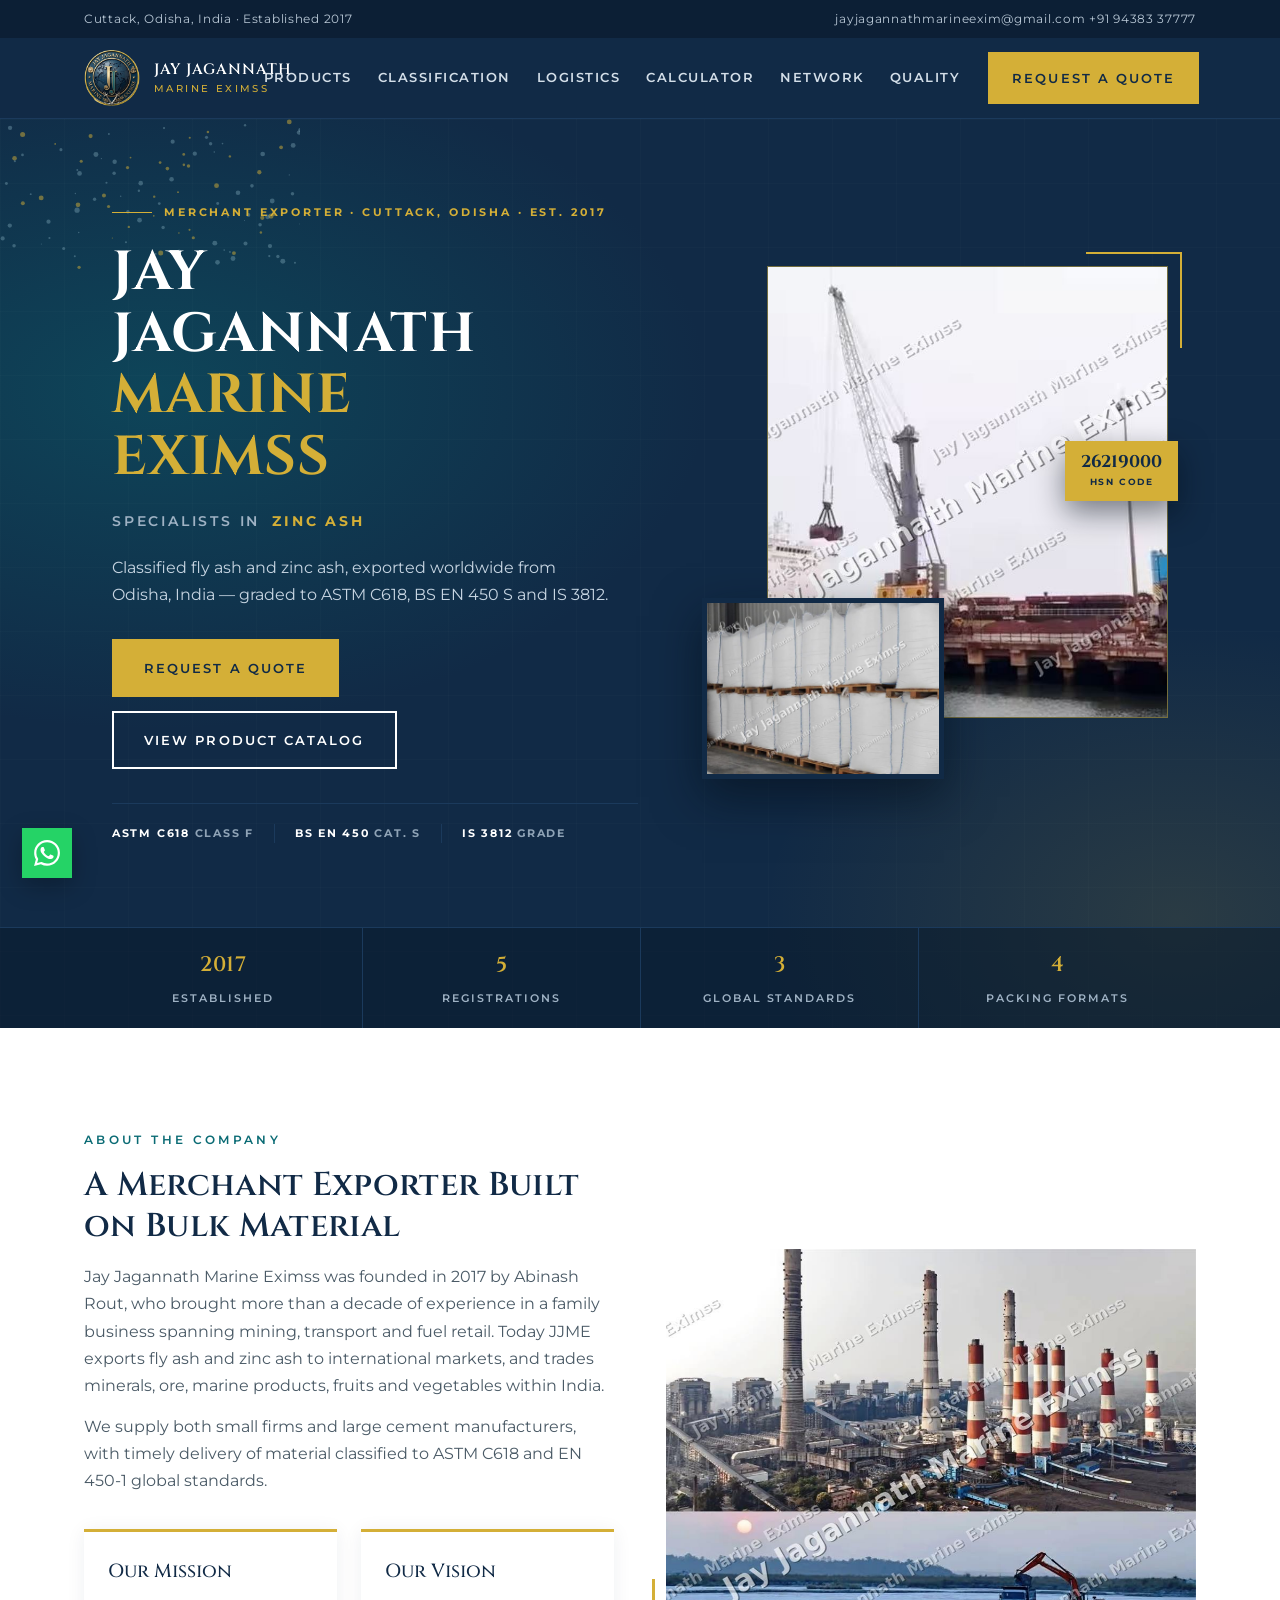
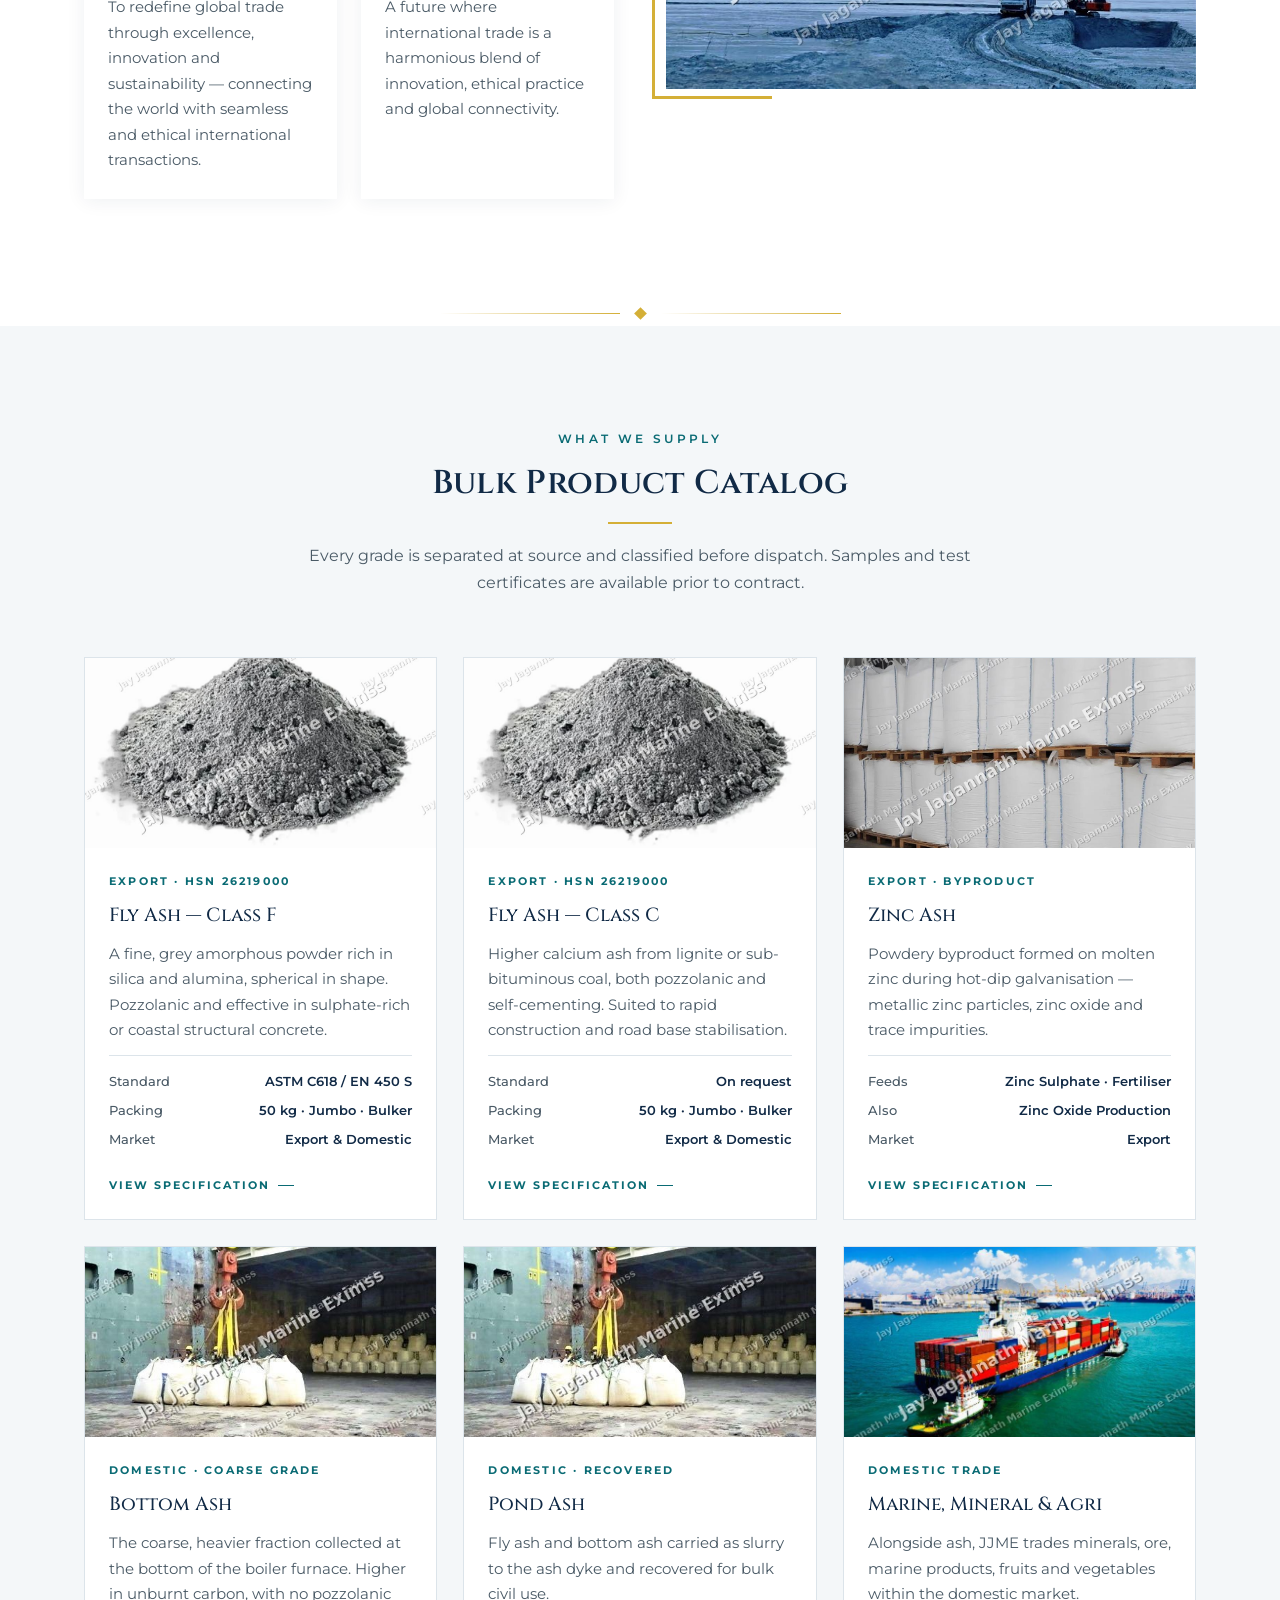
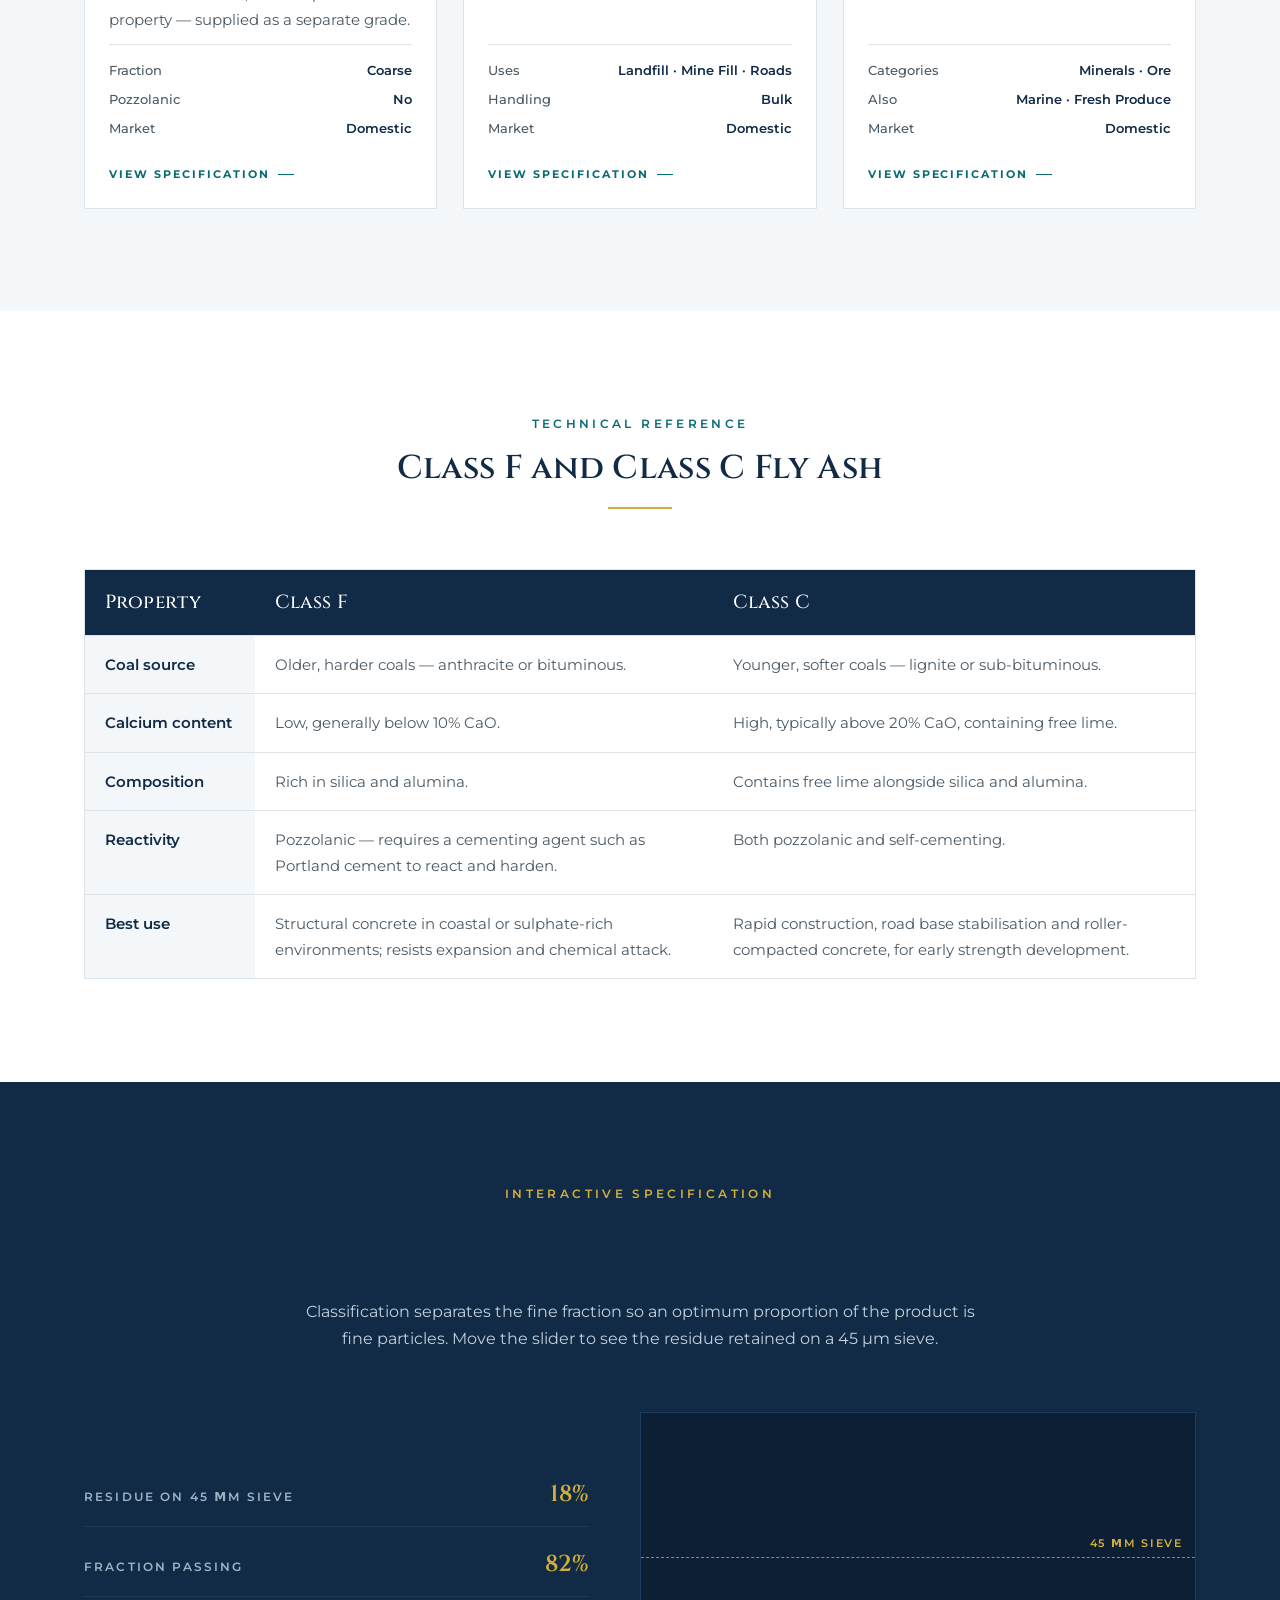
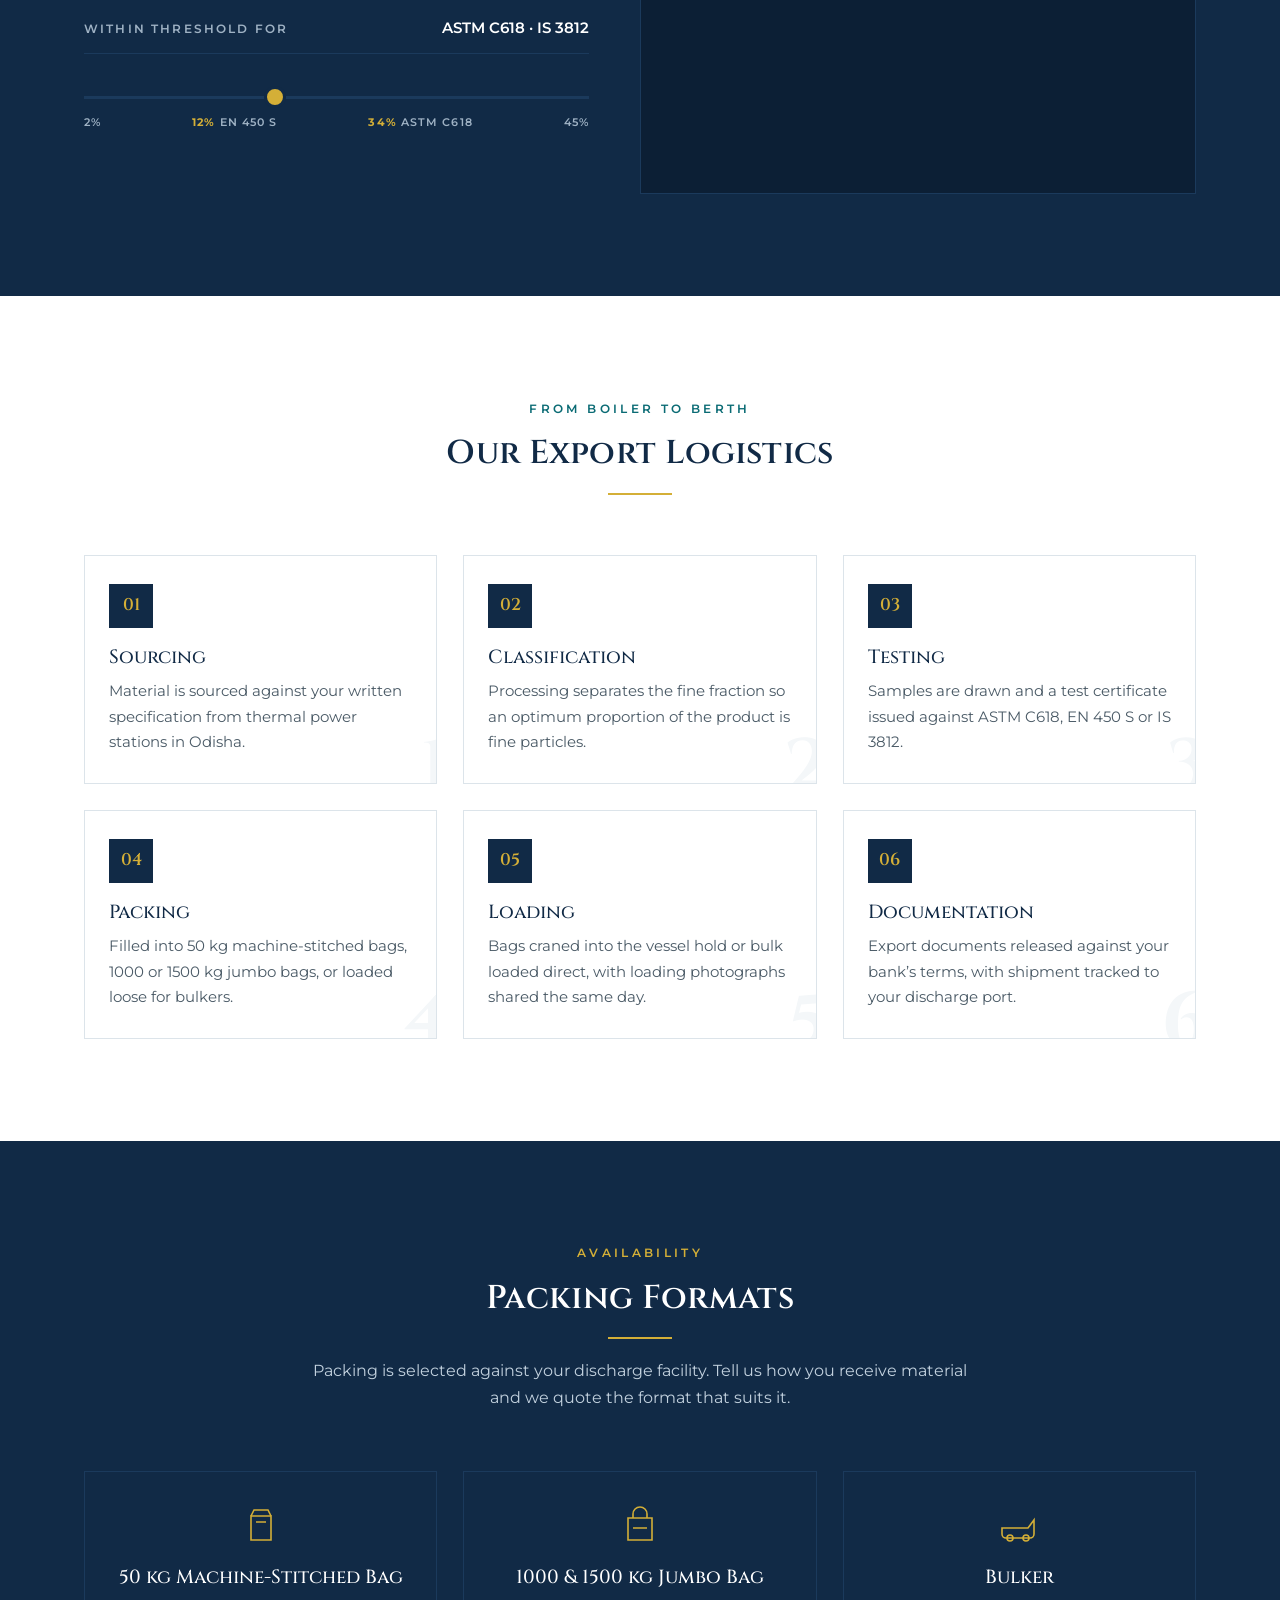
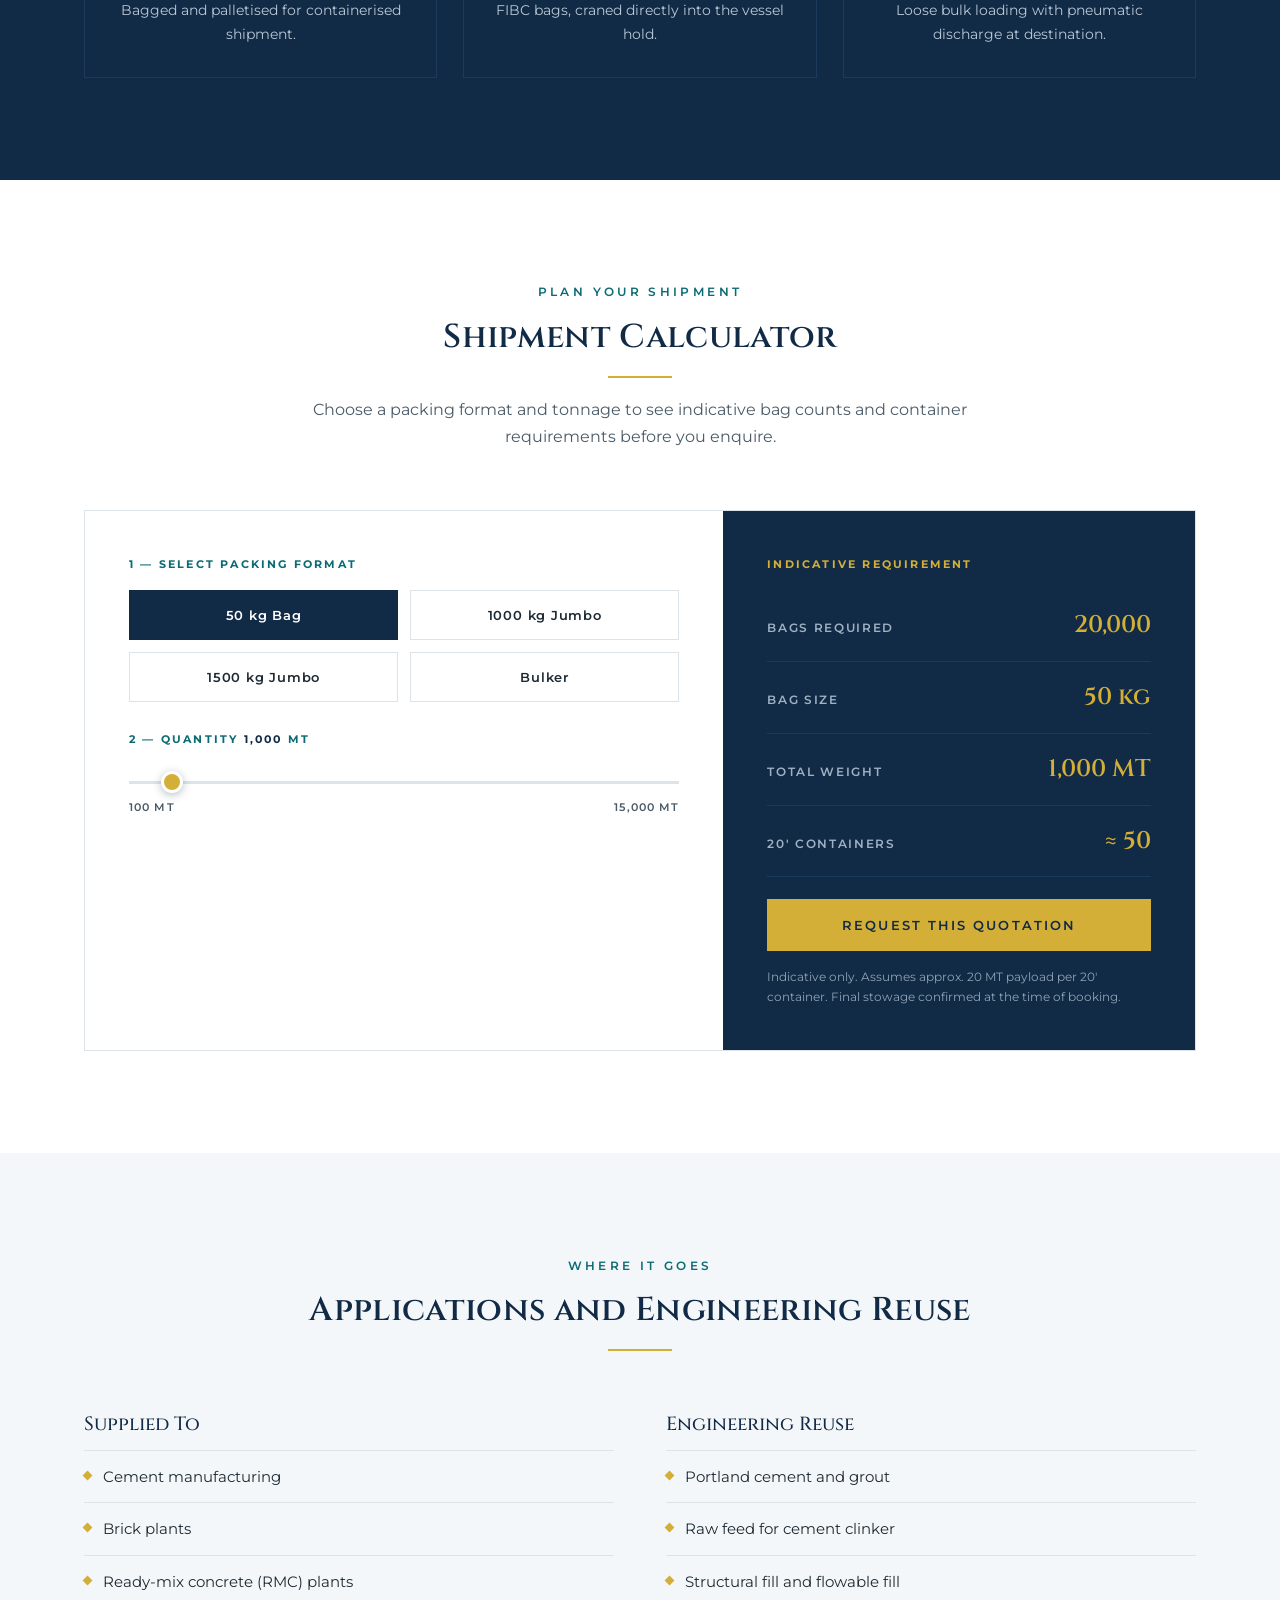
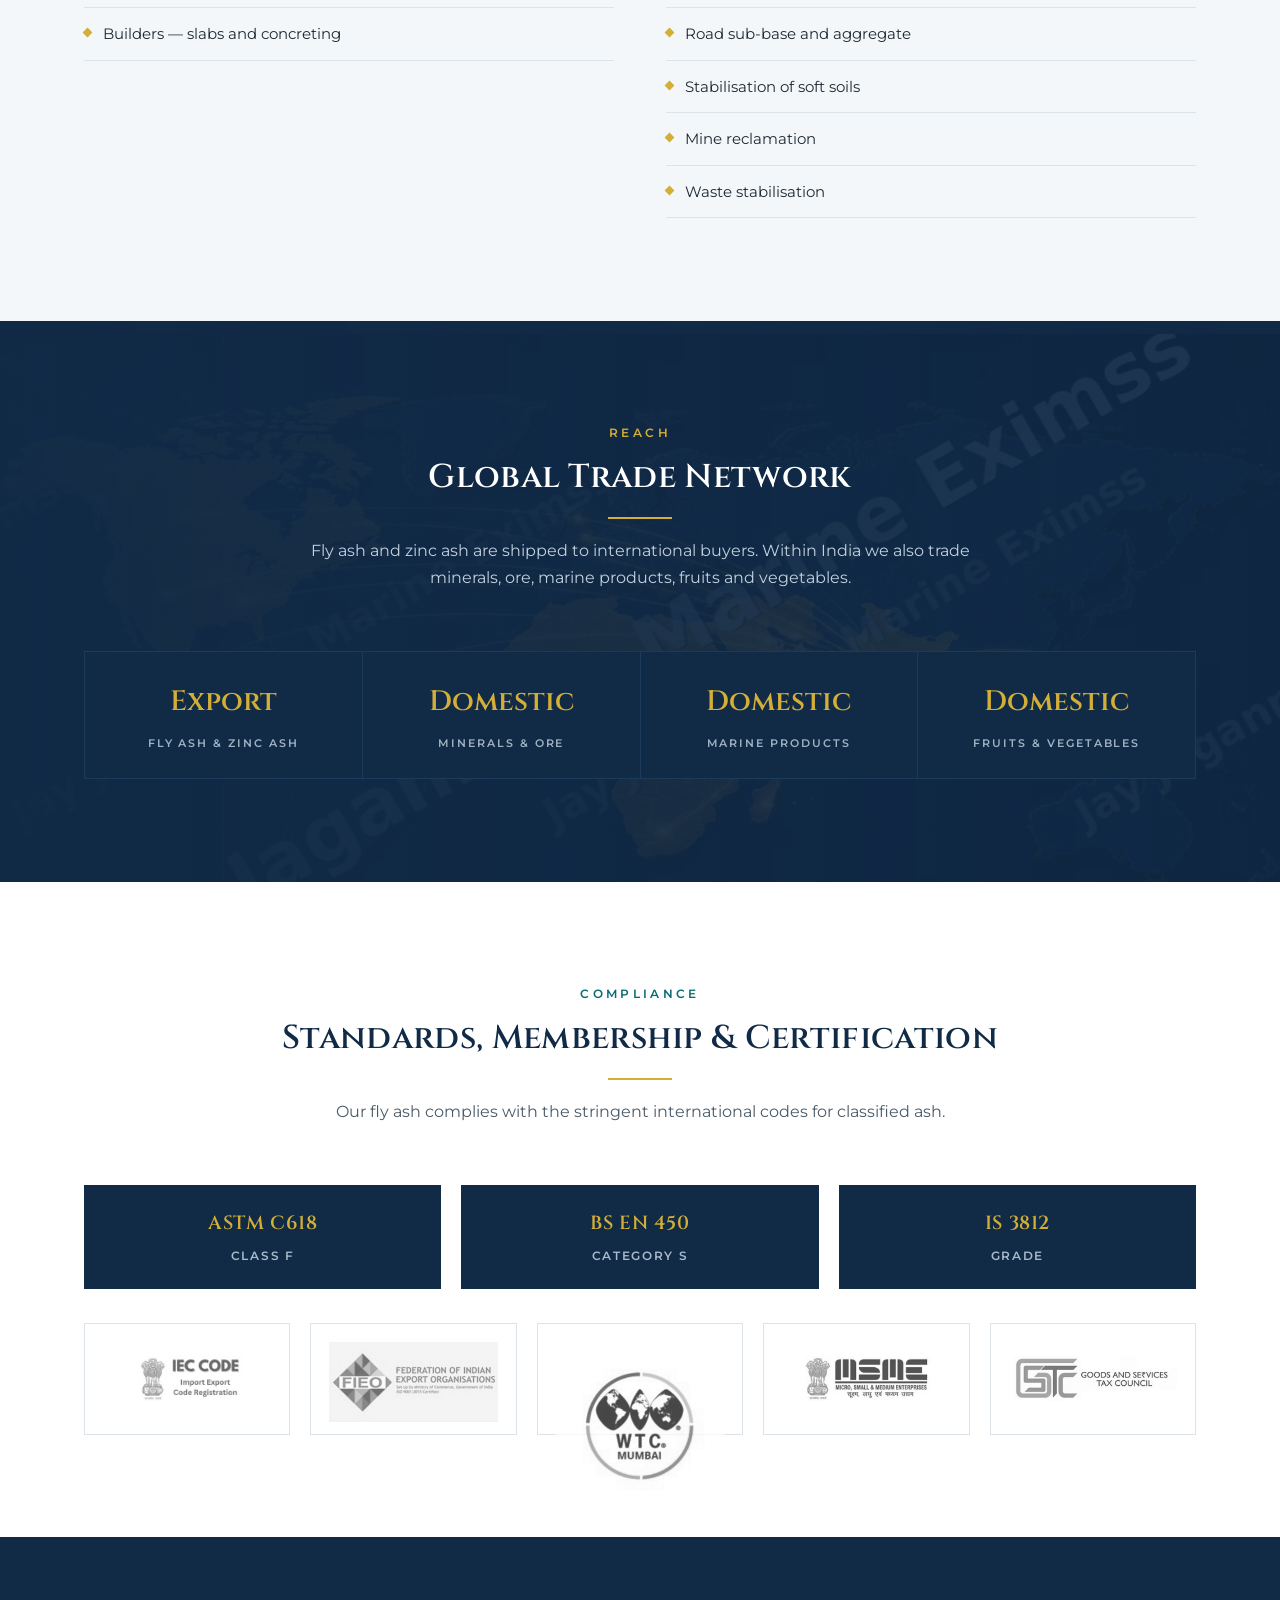
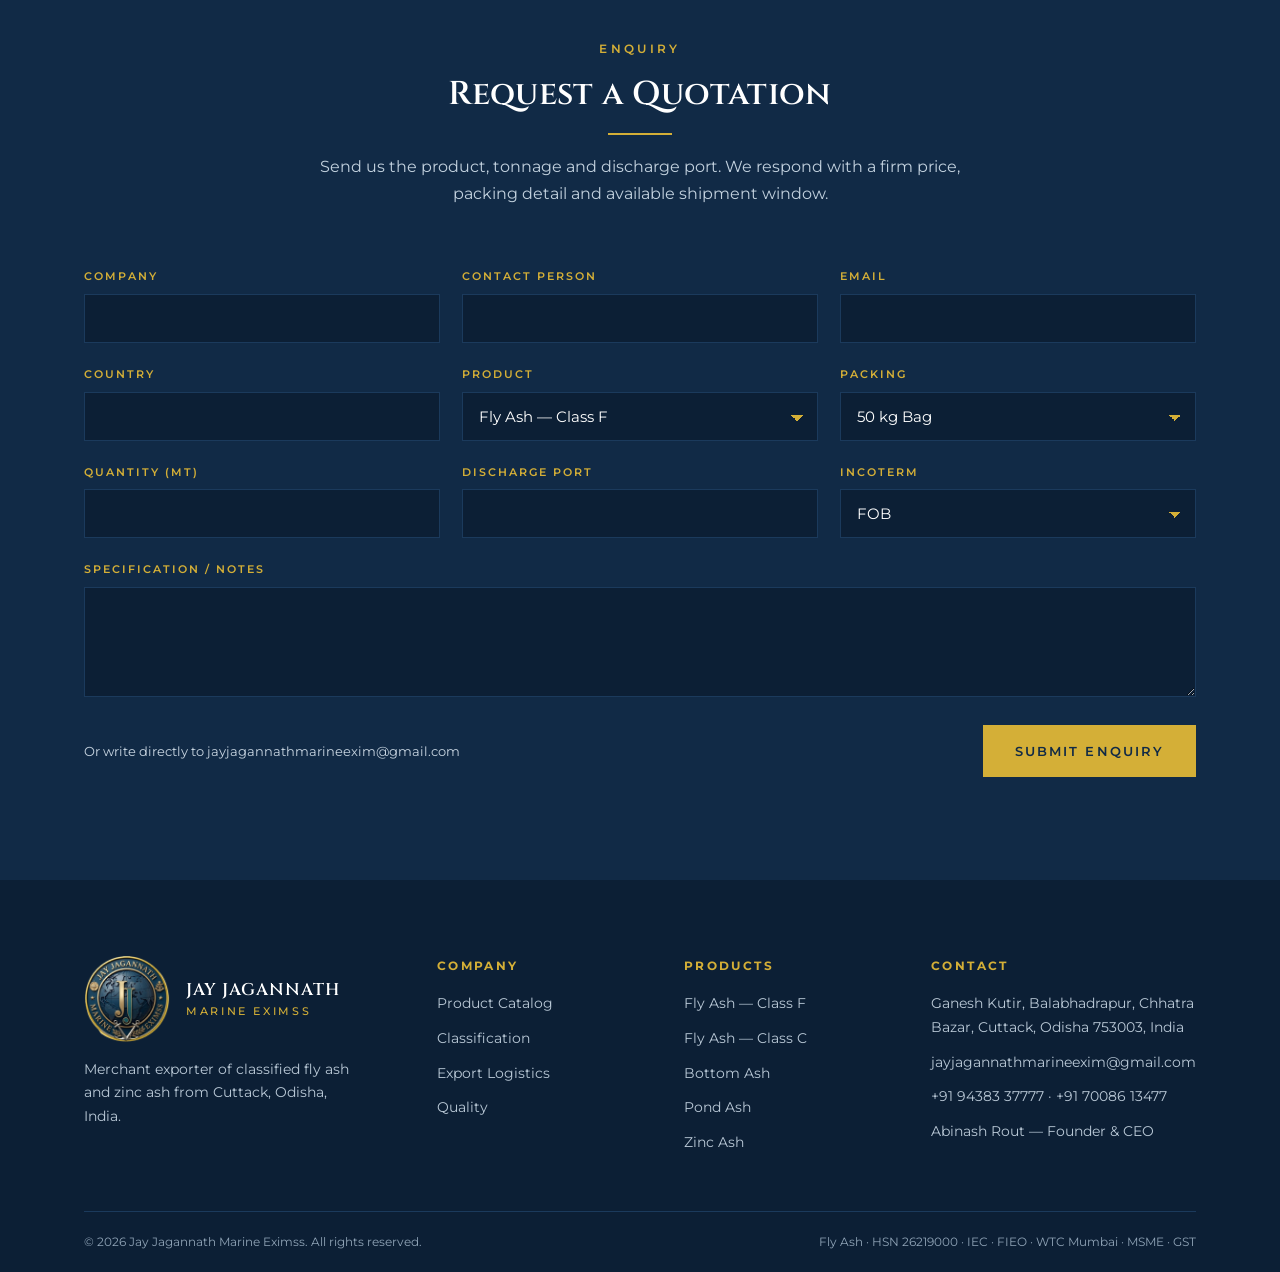
==== commit 93dadb78: "Add six inner pages and wire the enquiry form to the dashboard Product, classification, logistics, c" ====
--- a/index.html
+++ b/index.html
@@ -75,25 +75,25 @@
 <header class="hdr">
   <div class="wrap">
     <a class="brand" href="#top">
-      <img src="assets/img/logo.png" alt="Jay Jagannath Marine Eximss">
+      <img src="assets/img/logo.png" alt="Jay Jagannath Marine Eximss" width="180" height="180" fetchpriority="high" decoding="async">
       <span class="brand-tx">Jay Jagannath<small>Marine Eximss</small></span>
     </a>
     <nav class="mainnav">
-      <a href="#products">Products</a>
-      <a href="#bench">Classification</a>
-      <a href="#logistics">Logistics</a>
-      <a href="#calc">Calculator</a>
-      <a href="#network">Network</a>
-      <a href="#quality">Quality</a>
+      <a href="product.html">Products</a>
+      <a href="classification.html">Classification</a>
+      <a href="logistics.html">Logistics</a>
+      <a href="calculator.html">Calculator</a>
+      <a href="network.html">Network</a>
+      <a href="quality.html">Quality</a>
     </nav>
     <a class="btn btn-gold" href="#enquiry">Request a Quote</a>
     <button id="burger" aria-expanded="false" aria-controls="drawer">Menu</button>
   </div>
   <div id="drawer">
-    <a href="#products">Products</a><a href="#bench">Classification</a><a href="#logistics">Logistics</a>
-    <a href="#network">Network</a><a href="#quality">Quality</a><a href="#enquiry">Request a Quote</a>
-  </div>
-</header>
+    <a href="product.html">Products</a><a href="classification.html">Classification</a><a href="logistics.html">Logistics</a>
+    <a href="calculator.html">Calculator</a><a href="network.html">Network</a><a href="quality.html">Quality</a>
+    <a href="#enquiry">Request a Quote</a>
+  </div></header>
 
 <!-- ═══ HERO ═══ -->
 <section class="hero" id="top">
@@ -112,7 +112,7 @@
         <p class="lead up" style="animation-delay:.42s">Classified fly ash and zinc ash, exported worldwide from Odisha, India — graded to ASTM&nbsp;C618, BS EN 450 S and IS 3812.</p>
         <div class="hero-acts up" style="animation-delay:.54s">
           <a class="btn btn-gold" href="#enquiry">Request a Quote</a>
-          <a class="btn btn-out" href="#products">View Product Catalog</a>
+          <a class="btn btn-out" href="product.html">View Product Catalog</a>
         </div>
         <div class="hero-trust up" style="animation-delay:.66s">
           <span><b>ASTM C618</b> Class F</span>
@@ -123,8 +123,8 @@
 
       <div class="hero-art up" style="animation-delay:.34s">
         <div class="rule-v"></div>
-        <div class="fr1"><img src="assets/img/hero-bulk-loading.jpg" alt="Bulk cargo loading at port"></div>
-        <div class="fr2"><img src="assets/img/jumbo-bag-loading.jpg" alt="Jumbo bags craned into the vessel hold"></div>
+        <div class="fr1"><img src="assets/img/hero-bulk-loading.jpg" alt="Bulk cargo loading at Gopalpur port" width="828" height="620" fetchpriority="high" decoding="async"></div>
+        <div class="fr2"><img src="assets/img/jumbo-bag-loading.jpg" alt="Jumbo bags craned into the vessel hold" width="1000" height="752" decoding="async"></div>
         <div class="hero-badge"><b>26219000</b><span>HSN Code</span></div>
       </div>
     </div>
@@ -154,7 +154,7 @@
           <div class="mv-card rv"><h3>Our Vision</h3><p>A future where international trade is a harmonious blend of innovation, ethical practice and global connectivity.</p></div>
         </div>
       </div>
-      <div class="about-ph rv d1"><img src="assets/img/thermal-power-plant.jpg" alt="Thermal power plant where fly ash is generated"></div>
+      <div class="about-ph rv d1"><img src="assets/img/thermal-power-plant.jpg" alt="Thermal power plant where fly ash is generated" width="1100" height="825" loading="lazy" decoding="async"></div>
     </div>
   </div>
 </section>
@@ -214,7 +214,7 @@
           <div><dt>Within threshold for</dt><dd class="small" id="rGrade">ASTM C618 · IS 3812</dd></div>
         </dl>
         <input id="sieve" type="range" min="2" max="45" value="18" aria-label="Residue retained on 45 micron sieve, percent">
-        <div class="ticks"><span>2%</span><span><b>10%</b> EN 450 S</span><span><b>34%</b> ASTM C618</span><span>45%</span></div>
+        <div class="ticks"><span>2%</span><span><b>12%</b> EN 450 S</span><span><b>34%</b> ASTM C618</span><span>45%</span></div>
       </div>
       <div class="rv d1">
         <div class="cvbox"><canvas id="cv"></canvas><div class="cvline"><span>45 μm Sieve</span></div></div>
@@ -310,7 +310,7 @@
 
 <!-- ═══ NETWORK ═══ -->
 <section class="sec net on-navy" id="network">
-  <div class="net-ph"><img src="assets/img/global-network.jpg" alt="Global export network from India"></div>
+  <div class="net-ph"><img src="assets/img/global-network.jpg" alt="Global export network from India" width="1500" height="600" loading="lazy" decoding="async"></div>
   <div class="wrap">
     <div class="sec-head">
       <p class="kicker rv">Reach</p>
@@ -342,11 +342,11 @@
       <div class="std rv"><b>IS 3812</b><span>Grade</span></div>
     </div>
     <div class="certs" data-stagger>
-      <div class="cert rv" role="button" tabindex="0" aria-label="Enlarge: Import Export Code registration"><img src="assets/img/cert-iec.png" alt="Import Export Code registration"></div>
-      <div class="cert rv" role="button" tabindex="0" aria-label="Enlarge: Federation of Indian Export Organisations"><img src="assets/img/cert-fieo.png" alt="Federation of Indian Export Organisations"></div>
-      <div class="cert rv" role="button" tabindex="0" aria-label="Enlarge: World Trade Centre Mumbai member"><img src="assets/img/cert-wtc-mumbai.png" alt="World Trade Centre Mumbai member"></div>
-      <div class="cert rv" role="button" tabindex="0" aria-label="Enlarge: MSME Udyam registration"><img src="assets/img/cert-msme-udyam.png" alt="MSME Udyam registration"></div>
-      <div class="cert rv" role="button" tabindex="0" aria-label="Enlarge: GST registration"><img src="assets/img/cert-gst.png" alt="GST registration"></div>
+      <div class="cert rv" role="button" tabindex="0" aria-label="Enlarge: Import Export Code registration"><img src="assets/img/cert-iec.png" alt="Import Export Code registration" loading="lazy" decoding="async"></div>
+      <div class="cert rv" role="button" tabindex="0" aria-label="Enlarge: Federation of Indian Export Organisations"><img src="assets/img/cert-fieo.png" alt="Federation of Indian Export Organisations" loading="lazy" decoding="async"></div>
+      <div class="cert rv" role="button" tabindex="0" aria-label="Enlarge: World Trade Centre Mumbai member"><img src="assets/img/cert-wtc-mumbai.png" alt="World Trade Centre Mumbai member" loading="lazy" decoding="async"></div>
+      <div class="cert rv" role="button" tabindex="0" aria-label="Enlarge: MSME Udyam registration"><img src="assets/img/cert-msme-udyam.png" alt="MSME Udyam registration" loading="lazy" decoding="async"></div>
+      <div class="cert rv" role="button" tabindex="0" aria-label="Enlarge: GST registration"><img src="assets/img/cert-gst.png" alt="GST registration" loading="lazy" decoding="async"></div>
     </div>
   </div>
 </section>
@@ -362,28 +362,32 @@
     </div>
     <form id="form" novalidate class="rv d1">
       <div class="enq-grid">
-        <div class="fld"><label for="a">Company</label><input id="a" type="text" autocomplete="organization"></div>
-        <div class="fld"><label for="b">Contact Person</label><input id="b" type="text" autocomplete="name"></div>
-        <div class="fld"><label for="c">Email</label><input id="c" type="email" autocomplete="email"></div>
-        <div class="fld"><label for="d">Country</label><input id="d" type="text" autocomplete="country-name"></div>
-        <div class="fld"><label for="e">Product</label><select id="e">
+        <div class="fld"><label for="a">Company</label><input id="a" name="company" type="text" autocomplete="organization"></div>
+        <div class="fld"><label for="b">Contact Person</label><input id="b" name="contactPerson" type="text" autocomplete="name"></div>
+        <div class="fld"><label for="c">Email</label><input id="c" name="email" type="email" autocomplete="email"></div>
+        <div class="fld"><label for="d">Country</label><input id="d" name="country" type="text" autocomplete="country-name"></div>
+        <div class="fld"><label for="e">Product</label><select id="e" name="product">
           <option>Fly Ash — Class F</option><option>Fly Ash — Class C</option><option>Bottom Ash</option>
           <option>Pond Ash</option><option>Zinc Ash</option><option>Other</option></select></div>
-        <div class="fld"><label for="f2">Packing</label><select id="f2">
+        <div class="fld"><label for="f2">Packing</label><select id="f2" name="packing">
           <option>50 kg Bag</option><option>1000 kg Jumbo Bag</option><option>1500 kg Jumbo Bag</option>
           <option>Bulker</option><option>Please Advise</option></select></div>
-        <div class="fld"><label for="g">Quantity (MT)</label><input id="g" type="number" min="1" inputmode="numeric"></div>
-        <div class="fld"><label for="h">Discharge Port</label><input id="h" type="text"></div>
-        <div class="fld"><label for="i">Incoterm</label><select id="i">
+        <div class="fld"><label for="g">Quantity (MT)</label><input id="g" name="quantityMt" type="number" min="1" inputmode="numeric"></div>
+        <div class="fld"><label for="h">Discharge Port</label><input id="h" name="dischargePort" type="text"></div>
+        <div class="fld"><label for="i">Incoterm</label><select id="i" name="incoterm">
           <option>FOB</option><option>CFR</option><option>CIF</option><option>EXW</option><option>Please Advise</option></select></div>
-        <div class="fld w3"><label for="k">Specification / Notes</label><textarea id="k"></textarea></div>
+        <div class="fld w3"><label for="k">Specification / Notes</label><textarea id="k" name="notes"></textarea></div>
+      </div>
+      <div class="hp" aria-hidden="true">
+        <label for="hp">Website</label>
+        <input id="hp" name="website" type="text" tabindex="-1" autocomplete="off">
       </div>
       <div class="enq-foot">
         <p class="enq-note">Or write directly to jayjagannathmarineexim@gmail.com</p>
         <button class="btn btn-gold" type="submit">Submit Enquiry</button>
       </div>
-      <div class="rcpt" id="rcpt" role="status">
-        <div class="rcpt-h"><span>Enquiry Received</span><span id="rT"></span></div>
+      <div class="rcpt" id="rcpt" role="status" aria-live="polite">
+        <div class="rcpt-h"><span id="rH">Enquiry Received</span><span id="rT"></span></div>
         <span class="rcpt-r" id="rR">—</span>
         <p id="rL"></p>
       </div>
@@ -397,14 +401,14 @@
     <div class="ft-grid">
       <div class="ft-brand">
         <a class="ft-lockup" href="#top">
-          <img src="assets/img/logo.png" alt="Jay Jagannath Marine Eximss">
+          <img src="assets/img/logo.png" alt="Jay Jagannath Marine Eximss" width="180" height="180" fetchpriority="high" decoding="async">
           <span class="brand-tx">Jay Jagannath<small>Marine Eximss</small></span>
         </a>
         <p style="font-size:14px;max-width:30ch">Merchant exporter of classified fly ash and zinc ash from Cuttack, Odisha, India.</p>
       </div>
       <div><h4>Company</h4><ul>
-        <li><a href="#products">Product Catalog</a></li><li><a href="#bench">Classification</a></li>
-        <li><a href="#logistics">Export Logistics</a></li><li><a href="#quality">Quality</a></li>
+        <li><a href="product.html">Product Catalog</a></li><li><a href="classification.html">Classification</a></li>
+        <li><a href="logistics.html">Export Logistics</a></li><li><a href="quality.html">Quality</a></li>
       </ul></div>
       <div><h4>Products</h4><ul>
         <li>Fly Ash — Class F</li><li>Fly Ash — Class C</li><li>Bottom Ash</li><li>Pond Ash</li><li>Zinc Ash</li>
@@ -426,7 +430,7 @@
 <div id="scrim"></div>
 <aside id="draw" role="dialog" aria-modal="true" aria-label="Product detail" tabindex="-1">
   <div class="dw-ph">
-    <img id="dwImg" src="" alt="">
+    <img id="dwImg" src="" alt="" decoding="async">
     <button class="dw-x" id="dwX" aria-label="Close">
       <svg width="16" height="16" viewBox="0 0 16 16" stroke="currentColor" stroke-width="2"><path d="M2 2l12 12M14 2L2 14"/></svg>
     </button>
@@ -454,5 +458,6 @@
 </button>
 
 <script src="assets/js/main.js"></script>
+<script src="assets/js/enquiry.js"></script>
 </body>
 </html>
--- a/assets/css/styles.css
+++ b/assets/css/styles.css
@@ -119,7 +119,7 @@
 .mainnav{display:flex;gap:26px}
 .mainnav a{font-size:12.5px;font-weight:600;letter-spacing:.12em;text-transform:uppercase;color:#D3DEE8;padding-block:6px;border-bottom:2px solid transparent;transition:color .25s,border-color .25s}
 .mainnav a:hover{color:var(--gold);border-bottom-color:var(--gold)}
-.hdr .btn{padding:13px 22px}
+.hdr .btn{padding:13px 22px;white-space:nowrap}
 #burger{display:none;background:none;border:1px solid var(--navy-3);color:var(--white);padding:10px 14px;font-family:var(--body);font-size:11px;font-weight:600;letter-spacing:.16em;text-transform:uppercase;cursor:pointer}
 #drawer{display:none;background:var(--navy-2);border-top:1px solid var(--navy-3)}
 #drawer.open{display:block}
@@ -362,6 +362,397 @@
 .std b{display:block;font-family:var(--head);font-size:var(--h3);font-weight:600;color:var(--gold);letter-spacing:.03em}
 .std span{display:block;font-size:12px;font-weight:600;letter-spacing:.14em;text-transform:uppercase;color:#A8BACB;margin-top:7px}
 
+/* ═══════════════════════════════════════════════════
+   PRODUCT PAGE
+   ═══════════════════════════════════════════════════ */
+
+/* compact page banner - deliberately not full height, so the first
+   product block is already in view when the page settles */
+.phero{position:relative;background:var(--navy);overflow:hidden;
+  padding-block:clamp(56px,9vw,104px) clamp(44px,6vw,76px)}
+.phero-ph{position:absolute;inset:0}
+.phero-ph img{width:100%;height:112%;object-fit:cover;opacity:.2;will-change:transform}
+.phero-ph::after{content:"";position:absolute;inset:0;
+  background:linear-gradient(92deg,rgba(17,42,70,.96) 34%,rgba(17,42,70,.66))}
+.phero .wrap{position:relative;z-index:2}
+.phero h1{font-size:clamp(30px,1.9rem + 1.9vw,48px);text-transform:uppercase;letter-spacing:.02em}
+.pchips{display:flex;flex-wrap:wrap;gap:10px;margin-top:26px}
+.pchips span{font-size:11px;font-weight:700;letter-spacing:.16em;text-transform:uppercase;
+  color:var(--gold);border:1px solid rgba(212,175,55,.42);padding:9px 14px}
+
+/* what fly ash is - text beside a photo */
+.pintro{display:grid;grid-template-columns:1.05fr .95fr;gap:clamp(28px,4vw,56px);align-items:center}
+.pintro-ph{position:relative}
+.pintro-ph img{width:100%;height:clamp(250px,32vw,380px);object-fit:cover}
+.pintro-ph::after{content:"";position:absolute;right:-14px;top:-14px;width:110px;height:110px;
+  border-top:3px solid var(--gold);border-right:3px solid var(--gold);pointer-events:none}
+.pfacts{display:grid;grid-template-columns:repeat(3,1fr);gap:18px;margin-top:30px}
+.pfacts div{border-top:2px solid var(--line);padding-top:14px}
+.pfacts b{display:block;font-family:var(--head);font-size:20px;color:var(--navy)}
+.pfacts span{display:block;font-size:12px;font-weight:600;letter-spacing:.14em;
+  text-transform:uppercase;color:var(--charcoal-2);margin-top:5px}
+
+/* Class F / Class C, side by side */
+.grades{display:grid;grid-template-columns:1fr 1fr;gap:26px}
+.grade{position:relative;background:var(--white);border:1px solid var(--line);
+  padding:32px 30px;overflow:hidden;
+  transition:transform .45s var(--ease),box-shadow .45s,border-color .45s}
+.grade::before{content:"";position:absolute;left:0;top:0;bottom:0;width:3px;background:var(--gold);
+  transform:scaleY(0);transform-origin:top;transition:transform .55s var(--ease)}
+.grade:hover{transform:translateY(-6px);border-color:var(--gold);box-shadow:0 18px 42px rgba(17,42,70,.13)}
+.grade:hover::before{transform:scaleY(1)}
+.grade h3{font-size:23px;margin:10px 0 4px}
+.grade dl{margin:22px 0 0;display:grid;gap:0}
+.grade dl>div{padding:15px 0;border-top:1px solid var(--line)}
+.grade dt{font-size:11px;font-weight:700;letter-spacing:.18em;text-transform:uppercase;color:var(--teal)}
+.grade dd{margin:7px 0 0;font-size:15px;color:var(--charcoal-2)}
+
+/* bottom / pond / zinc */
+.gcards{display:grid;grid-template-columns:repeat(3,1fr);gap:26px}
+.gcard{background:var(--white);border:1px solid var(--line);overflow:hidden;
+  transition:transform .45s var(--ease),box-shadow .45s,border-color .45s}
+.gcard:hover{transform:translateY(-6px);border-color:var(--gold);box-shadow:0 16px 38px rgba(17,42,70,.12)}
+.gcard-ph{height:168px;overflow:hidden;background:var(--navy)}
+.gcard-ph img{width:100%;height:100%;object-fit:cover;transition:transform .7s var(--ease)}
+.gcard:hover .gcard-ph img{transform:scale(1.06)}
+.gcard-bd{padding:24px 22px 26px}
+.gcard h3{margin:8px 0 10px}
+.gcard p{font-size:14.5px;color:var(--charcoal-2);margin:0}
+.gcard ul{list-style:none;margin:16px 0 0;padding:0;display:grid;gap:9px}
+.gcard li{font-size:13.5px;color:var(--charcoal-2);padding-left:18px;position:relative}
+.gcard li::before{content:"";position:absolute;left:0;top:9px;width:7px;height:1px;background:var(--gold)}
+
+/* applications beside packing, on navy */
+.puse{display:grid;grid-template-columns:1fr 1fr;gap:clamp(30px,5vw,64px)}
+.puse h3{color:var(--white);font-size:var(--h3);margin-bottom:20px}
+.puse ul{list-style:none;margin:0;padding:0;display:grid;gap:0}
+.puse li{display:flex;align-items:baseline;gap:14px;padding:15px 0;border-bottom:1px solid var(--navy-3);
+  font-size:15px;color:#C9D6E2}
+.puse li b{font-family:var(--head);font-size:13px;color:var(--gold);flex:none;min-width:22px}
+.puse li span{font-size:12px;color:#8FA3B6;margin-left:auto;letter-spacing:.1em;text-transform:uppercase;white-space:nowrap}
+
+/* closing call to action */
+.pcta{background:var(--navy-2);text-align:center;padding-block:clamp(48px,7vw,80px)}
+.pcta h2{color:var(--white)}
+.pcta .lead{margin:16px auto 0}
+.pcta-acts{display:flex;gap:14px;justify-content:center;flex-wrap:wrap;margin-top:30px}
+
+@media(max-width:900px){
+  .pintro,.grades,.puse{grid-template-columns:1fr}
+  .gcards{grid-template-columns:repeat(2,1fr)}
+  .pintro-ph{order:-1}
+}
+@media(max-width:640px){
+  .gcards,.pfacts{grid-template-columns:1fr}
+  .grade{padding:26px 22px}
+  .puse li{flex-wrap:wrap}
+  .puse li span{margin-left:0;width:100%}
+}
+
+/* ═══════════════════════════════════════════════════
+   CLASSIFICATION PAGE
+   ═══════════════════════════════════════════════════ */
+
+/* threshold figures - the page's signature block */
+.thr{display:grid;grid-template-columns:repeat(3,1fr);gap:0;border:1px solid var(--navy-3);background:var(--navy-2)}
+.thr-cell{padding:34px 28px;text-align:center;border-right:1px solid var(--navy-3);
+  transition:background .45s var(--ease)}
+.thr-cell:last-child{border-right:0}
+.thr-cell:hover{background:rgba(10,107,116,.22)}
+.thr-cell em{display:block;font-style:normal;font-size:11px;font-weight:700;letter-spacing:.2em;
+  text-transform:uppercase;color:#8FA3B6;margin-bottom:14px}
+.thr-cell b{display:block;font-family:var(--head);font-size:clamp(38px,4.4vw,58px);font-weight:700;
+  color:var(--gold);line-height:1}
+.thr-cell b i{font-style:normal;font-size:.45em;margin-left:2px}
+.thr-cell span{display:block;font-size:13px;color:#C9D6E2;margin-top:12px}
+
+/* why classify - a quiet two column read */
+.why{display:grid;grid-template-columns:1fr 1fr;gap:clamp(28px,4.5vw,60px);align-items:start}
+.why-note{border-left:3px solid var(--gold);padding:4px 0 4px 22px}
+.why-note p{font-size:16.5px;color:var(--charcoal);font-style:italic;margin:0}
+.why-note cite{display:block;font-style:normal;font-size:11px;font-weight:700;letter-spacing:.18em;
+  text-transform:uppercase;color:var(--teal);margin-top:14px}
+
+/* process rail - a vertical timeline that draws itself in */
+.rail{position:relative;max-width:760px;margin-inline:auto;padding-left:clamp(44px,6vw,66px)}
+.rail::before{content:"";position:absolute;left:14px;top:6px;bottom:6px;width:1px;background:var(--line)}
+.rail::after{content:"";position:absolute;left:14px;top:6px;width:1px;height:var(--fill,0%);
+  background:linear-gradient(180deg,var(--gold),var(--teal));transition:height .25s linear}
+.rail-step{position:relative;padding-bottom:34px}
+.rail-step:last-child{padding-bottom:0}
+.rail-step::before{content:"";position:absolute;left:calc(-1 * clamp(44px,6vw,66px) + 9px);top:5px;
+  width:11px;height:11px;background:var(--white);border:2px solid var(--line);border-radius:50%;
+  transition:border-color .4s,background .4s,transform .4s var(--ease)}
+.rail-step.in::before{border-color:var(--gold);background:var(--gold);transform:scale(1.15)}
+.rail-step em{display:block;font-style:normal;font-size:11px;font-weight:700;letter-spacing:.2em;
+  text-transform:uppercase;color:var(--teal);margin-bottom:7px}
+.rail-step h3{margin-bottom:8px}
+.rail-step p{font-size:15px;color:var(--charcoal-2);margin:0}
+
+/* standards comparison */
+.spec-scroll{overflow-x:auto;-webkit-overflow-scrolling:touch}
+.spec{width:100%;min-width:660px;border-collapse:collapse;font-size:15px;background:var(--white);border:1px solid var(--line)}
+.spec thead th{background:var(--navy);color:var(--white);font-family:var(--head);font-size:16px;
+  font-weight:500;padding:18px 20px;text-align:left;letter-spacing:.02em;border-bottom:0}
+.spec thead th:first-child{width:220px;background:var(--navy-2)}
+.spec thead th small{display:block;font-family:var(--body);font-size:11px;font-weight:600;
+  letter-spacing:.14em;text-transform:uppercase;color:var(--gold);margin-top:5px}
+.spec th,.spec td{padding:15px 20px;border-bottom:1px solid var(--line);vertical-align:top}
+.spec tbody th{font-weight:600;color:var(--navy);background:var(--mist);text-align:left;font-size:14px}
+.spec td{color:var(--charcoal-2)}
+.spec tbody tr:last-child th,.spec tbody tr:last-child td{border-bottom:0}
+.spec tbody tr{transition:background .3s}
+.spec tbody tr:hover td{background:rgba(212,175,55,.07)}
+.spec-note{font-size:12.5px;color:var(--charcoal-2);margin:16px 0 0}
+
+@media(max-width:900px){
+  .why{grid-template-columns:1fr}
+  .thr{grid-template-columns:1fr}
+  .thr-cell{border-right:0;border-bottom:1px solid var(--navy-3);padding:26px 24px}
+  .thr-cell:last-child{border-bottom:0}
+}
+
+/* ═══════════════════════════════════════════════════
+   LOGISTICS PAGE
+   ═══════════════════════════════════════════════════ */
+
+/* packing formats */
+.pks{display:grid;grid-template-columns:repeat(3,1fr);gap:26px}
+.pk{position:relative;background:var(--white);border:1px solid var(--line);padding:30px 26px 28px;
+  overflow:hidden;transition:transform .45s var(--ease),box-shadow .45s,border-color .45s}
+.pk::after{content:"";position:absolute;left:0;right:0;bottom:0;height:3px;background:var(--gold);
+  transform:scaleX(0);transform-origin:left;transition:transform .5s var(--ease)}
+.pk:hover{transform:translateY(-6px);border-color:var(--gold);box-shadow:0 18px 42px rgba(17,42,70,.12)}
+.pk:hover::after{transform:scaleX(1)}
+.pk-w{display:block;font-family:var(--head);font-size:30px;font-weight:700;color:var(--navy);line-height:1}
+.pk-w i{font-style:normal;font-size:.45em;color:var(--teal);margin-left:3px}
+.pk h3{margin:12px 0 10px;font-size:18px}
+.pk p{font-size:14.5px;color:var(--charcoal-2);margin:0}
+.pk dl{margin:18px 0 0;display:grid;gap:0}
+.pk dl>div{display:flex;justify-content:space-between;gap:14px;padding:10px 0;
+  border-top:1px solid var(--line);font-size:13px}
+.pk dt{color:var(--charcoal-2)}
+.pk dd{margin:0;font-weight:600;color:var(--navy);text-align:right}
+
+/* route to the vessel - a horizontal track that draws as you scroll */
+.route{position:relative;display:grid;grid-template-columns:repeat(4,1fr)}
+.route-track{position:absolute;left:12.5%;right:12.5%;top:13px;height:1px;background:var(--navy-3)}
+.route-track span{display:block;height:100%;width:var(--fill,0%);
+  background:linear-gradient(90deg,var(--gold),var(--teal));transition:width .3s linear}
+.rt{position:relative;text-align:center;padding:0 14px}
+.rt i{display:block;width:15px;height:15px;margin:6px auto 22px;background:var(--navy);
+  border:2px solid var(--navy-3);border-radius:50%;position:relative;z-index:2;
+  transition:border-color .45s,background .45s,transform .45s var(--ease)}
+.rt.in i{border-color:var(--gold);background:var(--gold);transform:scale(1.2)}
+.rt em{display:block;font-style:normal;font-size:11px;font-weight:700;letter-spacing:.2em;
+  text-transform:uppercase;color:var(--gold);margin-bottom:8px}
+.rt h3{color:var(--white);font-size:17px;margin-bottom:7px}
+.rt p{font-size:13.5px;color:#B9C8D6;margin:0}
+
+/* incoterm selector */
+.inco{border:1px solid var(--line);background:var(--white)}
+.inco-tabs{display:grid;grid-template-columns:repeat(4,1fr);border-bottom:1px solid var(--line)}
+.inco-tabs button{appearance:none;border:0;border-right:1px solid var(--line);background:var(--mist);
+  font-family:var(--head);font-size:16px;font-weight:600;letter-spacing:.06em;color:var(--charcoal-2);
+  padding:18px 10px;cursor:pointer;position:relative;transition:background .3s,color .3s}
+.inco-tabs button:last-child{border-right:0}
+.inco-tabs button::after{content:"";position:absolute;left:0;right:0;bottom:-1px;height:3px;
+  background:var(--gold);transform:scaleX(0);transition:transform .4s var(--ease)}
+.inco-tabs button:hover{color:var(--navy)}
+.inco-tabs button[aria-selected="true"]{background:var(--white);color:var(--navy)}
+.inco-tabs button[aria-selected="true"]::after{transform:scaleX(1)}
+.inco-panel{display:none;padding:30px 28px}
+.inco-panel.on{display:block;animation:incoIn .45s var(--ease)}
+@keyframes incoIn{from{opacity:0;transform:translateY(10px)}to{opacity:1;transform:none}}
+.inco-panel>p{font-size:15.5px;color:var(--charcoal-2);margin:0 0 22px;max-width:64ch}
+.inco-split{display:grid;grid-template-columns:1fr 1fr;gap:24px}
+.inco-col h4{font-family:var(--body);font-size:11px;font-weight:700;letter-spacing:.2em;
+  text-transform:uppercase;margin:0 0 12px}
+.inco-col:first-child h4{color:var(--teal)}
+.inco-col:last-child h4{color:var(--charcoal-2)}
+.inco-col ul{list-style:none;margin:0;padding:0;display:grid;gap:9px}
+.inco-col li{font-size:14px;color:var(--charcoal-2);padding-left:18px;position:relative}
+.inco-col li::before{content:"";position:absolute;left:0;top:9px;width:7px;height:1px;background:var(--gold)}
+.inco-risk{margin:24px 0 0;padding:14px 18px;background:var(--mist);border-left:3px solid var(--teal);
+  font-size:13.5px;color:var(--charcoal-2)}
+
+/* export document set */
+.docs{display:grid;grid-template-columns:repeat(3,1fr);gap:20px}
+.doc{border:1px solid var(--line);background:var(--white);padding:22px 20px;
+  transition:border-color .35s,transform .35s var(--ease),box-shadow .35s}
+.doc:hover{border-color:var(--gold);transform:translateY(-4px);box-shadow:0 12px 30px rgba(17,42,70,.1)}
+.doc b{display:block;font-family:var(--head);font-size:16px;font-weight:600;color:var(--navy);margin-bottom:7px}
+.doc span{display:block;font-size:13.5px;color:var(--charcoal-2)}
+
+@media(max-width:900px){
+  .pks,.docs{grid-template-columns:repeat(2,1fr)}
+  .route{grid-template-columns:1fr;gap:26px}
+  .route-track{display:none}
+  .rt{text-align:left;padding:0 0 0 30px}
+  .rt i{position:absolute;left:0;top:2px;margin:0}
+  .inco-tabs{grid-template-columns:repeat(2,1fr)}
+  .inco-tabs button:nth-child(2){border-right:0}
+  .inco-tabs button:nth-child(-n+2){border-bottom:1px solid var(--line)}
+}
+@media(max-width:640px){
+  .pks,.docs,.inco-split{grid-template-columns:1fr}
+  .inco-panel{padding:24px 20px}
+}
+
+/* ═══════════════════════════════════════════════════
+   CALCULATOR PAGE
+   ═══════════════════════════════════════════════════ */
+
+.calc-step{display:flex;align-items:center;gap:10px;font-size:11px;font-weight:700;letter-spacing:.2em;
+  text-transform:uppercase;color:var(--teal);margin:0 0 16px}
+.calc-step i{display:inline-flex;align-items:center;justify-content:center;width:22px;height:22px;
+  background:var(--navy);color:var(--gold);font-family:var(--head);font-size:11px;font-style:normal;flex:none}
+.calc-step b{color:var(--navy);font-weight:700;margin-left:auto;font-size:14px;letter-spacing:0}
+.calc-in .opts+.calc-step,.calc-in input+.calc-step{margin-top:28px}
+.seg{display:grid;grid-template-columns:repeat(2,1fr);gap:12px}
+
+/* the payload verdict - the thing this page exists to show */
+.cap{border:1px solid var(--navy-3);background:rgba(10,107,116,.16);padding:16px 18px;margin-top:20px}
+.cap-h{display:flex;align-items:center;justify-content:space-between;gap:12px;flex-wrap:wrap}
+.cap-h span{font-size:11px;font-weight:700;letter-spacing:.18em;text-transform:uppercase;color:#9FB2C4}
+.cap-tag{font-size:10.5px;font-weight:700;letter-spacing:.16em;text-transform:uppercase;
+  padding:5px 10px;border:1px solid currentColor}
+.cap-tag.weight{color:var(--gold)}
+.cap-tag.volume{color:#5FD0DC}
+.cap p{font-size:13px;color:#B9C8D6;margin:10px 0 0;line-height:1.6}
+/* named cap-* rather than util-* — .util is already the top contact strip */
+.cap-bar{height:6px;background:var(--navy-3);margin-top:14px;overflow:hidden}
+.cap-bar span{display:block;height:100%;width:0;background:linear-gradient(90deg,var(--teal),var(--gold));
+  transition:width .5s var(--ease)}
+.cap-lb{display:flex;justify-content:space-between;font-size:11px;font-weight:600;letter-spacing:.1em;
+  text-transform:uppercase;color:#8FA3B6;margin-top:8px}
+
+/* value flashes gold when it changes, so the numbers feel live */
+@keyframes bump{0%{transform:translateY(-3px);opacity:.5}100%{transform:none;opacity:1}}
+.calc-rows dd.bump{animation:bump .32s var(--ease)}
+
+/* assumptions strip */
+.assum{display:grid;grid-template-columns:repeat(4,1fr);gap:20px;margin-top:34px}
+.assum div{border-top:2px solid var(--line);padding-top:14px}
+.assum b{display:block;font-family:var(--head);font-size:19px;color:var(--navy)}
+.assum span{display:block;font-size:12px;font-weight:600;letter-spacing:.12em;text-transform:uppercase;
+  color:var(--charcoal-2);margin-top:5px}
+
+@media(max-width:900px){
+  .assum{grid-template-columns:repeat(2,1fr)}
+}
+@media(max-width:640px){
+  .seg{grid-template-columns:1fr}
+  .assum{grid-template-columns:1fr}
+}
+
+/* ═══════════════════════════════════════════════════
+   NETWORK PAGE
+   ═══════════════════════════════════════════════════ */
+
+.nmap{position:relative;background:var(--navy-2);border:1px solid var(--navy-3);overflow:hidden}
+.nmap::before{content:"";position:absolute;inset:0;pointer-events:none;
+  background:radial-gradient(60% 70% at 50% 45%,rgba(10,107,116,.28),transparent 70%)}
+.nmap svg{display:block;width:100%;height:auto;position:relative}
+
+/* graticule */
+.nm-grid{stroke:#1B3A5C;stroke-width:1;fill:none;opacity:.55}
+
+/* trade lanes */
+.nm-arc{fill:none;stroke:var(--gold);stroke-width:1.4;opacity:.5;
+  stroke-dasharray:var(--len);stroke-dashoffset:var(--len);
+  transition:stroke-dashoffset 1.5s var(--ease),opacity .35s,stroke-width .35s}
+.nmap.in .nm-arc{stroke-dashoffset:0}
+.nm-arc.hot{opacity:1;stroke-width:2.6}
+.nm-pulse{fill:var(--gold)}
+
+/* destination markers */
+.nm-node{fill:var(--navy-2);stroke:var(--gold);stroke-width:2;
+  opacity:0;transform:scale(.2);transform-origin:center;transform-box:fill-box;
+  transition:opacity .5s var(--ease),transform .5s var(--ease),fill .3s}
+.nmap.in .nm-node{opacity:1;transform:scale(1)}
+.nm-node.hot{fill:var(--gold)}
+.nm-lab{fill:#C9D6E2;font-family:var(--body);font-size:13px;font-weight:600;letter-spacing:.04em;
+  opacity:0;transition:opacity .6s var(--ease) .3s,fill .3s}
+.nmap.in .nm-lab{opacity:1}
+.nm-lab.hot{fill:var(--gold)}
+.nm-share{fill:#7E93A8;font-family:var(--body);font-size:11px;font-weight:700;letter-spacing:.12em}
+
+/* the origin */
+.nm-home{fill:var(--gold)}
+.nm-ring{fill:none;stroke:var(--gold);stroke-width:1.5;transform-origin:center;transform-box:fill-box}
+.nm-home-lab{fill:var(--white);font-family:var(--head);font-size:15px;font-weight:600;letter-spacing:.06em}
+.nm-home-sub{fill:var(--gold);font-family:var(--body);font-size:10.5px;font-weight:700;letter-spacing:.2em}
+@keyframes nmRing{0%{transform:scale(.6);opacity:.85}100%{transform:scale(2.6);opacity:0}}
+
+/* legend beside the map */
+.nm-wrap{display:grid;grid-template-columns:1.55fr .95fr;gap:clamp(24px,3vw,40px);align-items:start}
+.nm-leg{list-style:none;margin:0;padding:0;display:grid;gap:0}
+.nm-leg li{display:flex;align-items:center;gap:14px;padding:13px 12px;cursor:default;
+  border-bottom:1px solid var(--navy-3);transition:background .3s,padding-left .3s}
+.nm-leg li:hover{background:rgba(10,107,116,.2);padding-left:18px}
+.nm-leg b{font-size:14.5px;color:var(--white);font-weight:600}
+.nm-leg em{font-style:normal;font-size:11.5px;color:#8FA3B6;margin-left:auto;letter-spacing:.1em;
+  text-transform:uppercase;white-space:nowrap}
+.nm-dot{width:9px;height:9px;background:var(--gold);flex:none;transform:rotate(45deg)}
+.nm-cap{font-size:12.5px;color:#8FA3B6;margin:18px 0 0;line-height:1.6}
+
+/* share of Indian fly ash exports */
+.share{display:grid;gap:18px;margin-top:6px}
+.share-row b{display:flex;justify-content:space-between;font-size:14px;color:var(--white);font-weight:600}
+.share-row b span{color:var(--gold);font-family:var(--head);font-size:17px}
+.share-bar{height:5px;background:var(--navy-3);margin-top:9px;overflow:hidden}
+.share-bar i{display:block;height:100%;width:0;background:linear-gradient(90deg,var(--teal),var(--gold));
+  transition:width 1.3s var(--ease)}
+.share.in .share-bar i{width:var(--w)}
+
+/* what we trade */
+.scope{display:grid;grid-template-columns:repeat(2,1fr);gap:26px}
+.scope-card{border:1px solid var(--line);background:var(--white);padding:28px 26px;
+  transition:transform .4s var(--ease),box-shadow .4s,border-color .4s}
+.scope-card:hover{transform:translateY(-5px);border-color:var(--gold);box-shadow:0 16px 38px rgba(17,42,70,.12)}
+.scope-card h3{margin:10px 0 14px}
+.scope-card ul{list-style:none;margin:0;padding:0;display:flex;flex-wrap:wrap;gap:8px}
+.scope-card li{font-size:11.5px;font-weight:600;letter-spacing:.1em;text-transform:uppercase;
+  color:var(--navy);border:1px solid var(--line);padding:8px 12px}
+
+@media(max-width:900px){
+  .nm-wrap,.scope{grid-template-columns:1fr}
+  .nm-lab{font-size:16px}
+  .nm-share{font-size:13px}
+}
+
+/* ═══════════════════════════════════════════════════
+   QUALITY PAGE
+   ═══════════════════════════════════════════════════ */
+
+.qcerts{display:grid;grid-template-columns:repeat(3,1fr);gap:24px}
+.qcert{background:var(--white);border:1px solid var(--line);display:flex;flex-direction:column;
+  cursor:zoom-in;overflow:hidden;
+  transition:transform .45s var(--ease),box-shadow .45s,border-color .45s}
+.qcert:hover,.qcert:focus-visible{transform:translateY(-6px);border-color:var(--gold);
+  box-shadow:0 18px 42px rgba(17,42,70,.12)}
+.qcert-ph{height:130px;display:grid;place-items:center;padding:22px;background:var(--mist);
+  border-bottom:1px solid var(--line)}
+.qcert-ph img{max-width:100%;max-height:100%;object-fit:contain;
+  filter:grayscale(1);opacity:.7;transition:filter .4s,opacity .4s,transform .5s var(--ease)}
+.qcert:hover .qcert-ph img,.qcert:focus-visible .qcert-ph img{filter:none;opacity:1;transform:scale(1.05)}
+.qcert-bd{padding:22px 22px 24px;display:flex;flex-direction:column;gap:8px;flex:1}
+.qcert-bd b{font-family:var(--head);font-size:17px;font-weight:600;color:var(--navy)}
+.qcert-bd span{font-size:13.5px;color:var(--charcoal-2)}
+.qcert-bd i{font-style:normal;font-size:10.5px;font-weight:700;letter-spacing:.18em;text-transform:uppercase;
+  color:var(--teal);margin-top:auto;padding-top:12px;display:flex;align-items:center;gap:8px}
+.qcert-bd i::after{content:"";height:1px;width:16px;background:var(--teal);transition:width .4s var(--ease)}
+.qcert:hover .qcert-bd i::after{width:30px}
+
+/* the analysis table reuses .spec from the classification page */
+.qa-note{display:flex;gap:14px;align-items:flex-start;margin-top:22px;padding:16px 20px;
+  background:var(--mist);border-left:3px solid var(--gold)}
+.qa-note p{margin:0;font-size:13.5px;color:var(--charcoal-2)}
+
+@media(max-width:900px){ .qcerts{grid-template-columns:repeat(2,1fr)} }
+@media(max-width:640px){ .qcerts{grid-template-columns:1fr} }
+
 /* ═══ ENQUIRY ═══ */
 .enq-grid{display:grid;grid-template-columns:repeat(3,1fr);gap:22px}
 .fld{display:flex;flex-direction:column;gap:8px}
@@ -371,7 +762,13 @@
 .fld textarea{min-height:110px;resize:vertical}
 .fld input:focus,.fld select:focus,.fld textarea:focus{outline:none;border-color:var(--gold);background:#0A1C2F}
 .fld select{appearance:none;cursor:pointer;background-image:linear-gradient(45deg,transparent 50%,var(--gold) 50%),linear-gradient(135deg,var(--gold) 50%,transparent 50%);background-position:calc(100% - 20px) 22px,calc(100% - 14px) 22px;background-size:6px 6px;background-repeat:no-repeat}
+/* honeypot — taken off screen rather than display:none, which the cruder
+   form bots know to skip. A person never sees or tabs into it; anything that
+   fills it is discarded by the intake route. */
+.hp{position:absolute;left:-9999px;width:1px;height:1px;overflow:hidden}
 .enq-foot{display:flex;justify-content:space-between;align-items:center;gap:22px;flex-wrap:wrap;margin-top:28px}
+.btn:disabled{opacity:.62;cursor:progress}
+.btn-gold:disabled:hover{background:var(--gold);color:var(--navy)}
 .enq-note{font-size:13px;color:#A8BACB}
 .rcpt{display:none;margin-top:26px;border:1px solid var(--gold);background:rgba(212,175,55,.09);padding:22px 24px}
 .rcpt.on{display:block;animation:pop .5s var(--ease)}
@@ -399,11 +796,28 @@
 .d1{transition-delay:.1s}.d2{transition-delay:.2s}.d3{transition-delay:.3s}
 
 /* ═══ RESPONSIVE ═══ */
-@media(max-width:1080px){
-  /* brand text is nowrap — tighten it and the nav so the header bar still fits */
+/* The burger only takes over at 900px, so every width from there to full
+   desktop has to hold the brand, the six-link nav and the CTA on one line —
+   and the untightened bar needs about 1116px to do it. Two steps of squeeze
+   cover the gap; measured at the tight ends, 901px and 1081px. */
+@media(max-width:1160px){
+  /* .brand-tx is nowrap by design, so it has to give first */
   .brand-tx{font-size:13.5px;letter-spacing:.04em}
   .brand-tx small{font-size:9px;letter-spacing:.18em}
-  .mainnav{gap:18px}
+  .hdr .wrap{gap:18px}
+  .mainnav{gap:14px}
+  .mainnav a{font-size:11.5px;letter-spacing:.08em}
+  .hdr .btn{padding:12px 18px;font-size:12px;letter-spacing:.12em}
+}
+@media(max-width:1000px){
+  .brand img{width:48px;height:48px}
+  .hdr .wrap{gap:14px}
+  .mainnav{gap:11px}
+  .mainnav a{font-size:11px;letter-spacing:.04em}
+  .hdr .btn{padding:11px 14px;font-size:11px;letter-spacing:.08em}
+}
+
+@media(max-width:1080px){
   .cat,.steps,.packs{grid-template-columns:repeat(2,1fr)}
   .certs{grid-template-columns:repeat(3,1fr)}
   .enq-grid{grid-template-columns:repeat(2,1fr)}
@@ -438,7 +852,157 @@
   .certs{grid-template-columns:repeat(2,1fr)}
   .tbl thead th:first-child,.tbl tbody th{width:120px}
   .tbl th,.tbl td{padding:13px 14px;font-size:14px}
-}
+  /* the wrapper already scrolls — without a floor the three columns just
+     crush to a word per line instead of ever reaching it */
+  .tbl{min-width:560px}
+}
+
+/* ═══ SMALL PHONES ═══
+   Below 480px the header lockup, the headline and every letter-spaced
+   micro-label stop fitting across a 320–380px screen. Tighten the gutter,
+   drop a step of type scale, and let rows that relied on width become
+   stacks. Nothing here changes the layout above 480px. */
+@media(max-width:480px){
+  :root{--h1:clamp(26px,7.4vw,32px);--h2:22px;--gut:18px}
+  section[id],div[id]{scroll-margin-top:70px}
+
+  /* .brand-tx is nowrap by design, so the mark has to shrink with it */
+  .hdr .wrap{gap:12px}
+  .brand{gap:10px}
+  .brand img{width:44px;height:44px}
+  .hdr.sm .brand img{width:38px;height:38px}
+  .brand-tx{font-size:12.5px;letter-spacing:.03em}
+  .brand-tx small{font-size:8.5px;letter-spacing:.14em}
+  #burger{padding:9px 11px;font-size:10px;letter-spacing:.12em}
+  #drawer a{padding:14px var(--gut);font-size:12px}
+
+  /* the contact strip reads better centred than pushed to both edges */
+  .util{font-size:11px}
+  .util .wrap{justify-content:center;text-align:center;gap:2px 14px}
+  .util span+span{margin-left:0}
+
+  /* one full-width button beats two cramped ones at this width */
+  .btn{padding:14px 20px;font-size:12px;letter-spacing:.12em}
+  .hero-acts{gap:10px}
+  .hero-acts .btn,.pcta-acts .btn,.enq-foot .btn{width:100%}
+
+  .eyebrow{font-size:10px;letter-spacing:.18em;gap:8px;margin-bottom:16px}
+  .eyebrow i{width:24px}
+  /* the corner bracket hangs 14px outside the photo — at this gutter that
+     puts its vertical arm on the viewport edge, where it reads as a stray
+     line rather than a corner */
+  .hero-art .rule-v{top:-10px;right:-10px;width:64px;height:64px}
+  .hero-kin{font-size:12.5px;letter-spacing:.14em;gap:8px}
+  .hero .lead,.lead{max-width:none}
+
+  /* the right-hand rules only read as dividers on a single line */
+  .hero-trust{display:grid;gap:9px;margin-top:26px}
+  .hero-trust span{border-right:0;padding-right:0;margin-right:0;
+    font-size:10.5px;letter-spacing:.12em}
+
+  .hf{padding:15px 8px}
+  .hf b{font-size:18px}
+  .hf span{font-size:9px;letter-spacing:.1em;margin-top:4px}
+
+  .net-cell{padding:20px 12px}
+  .net-cell b{font-size:23px}
+  .net-cell span{font-size:9.5px;letter-spacing:.12em}
+
+  /* long uppercase term on the left, big number on the right — the pair
+     needs the term to give way first */
+  .bench-read dt,.calc-rows dt{font-size:10.5px;letter-spacing:.1em}
+  .bench-read dd{font-size:20px}
+  .bench-read dd.small{font-size:13px}
+  .calc-rows dd{font-size:20px}
+  .ticks{flex-wrap:wrap;gap:4px 10px;font-size:9.5px;letter-spacing:.06em}
+
+  .certs{grid-template-columns:1fr 1fr;gap:14px}
+  .cert{height:96px;padding:14px}
+  .mv-card{padding:22px 20px}
+  .card-bd{padding:20px 18px}
+  .step{padding:24px 20px}
+  .pack{padding:26px 20px}
+
+  .enq-foot{margin-top:22px;gap:16px}
+  .rcpt{padding:18px 18px}
+  .rcpt-r{font-size:20px;overflow-wrap:anywhere}
+  .enq-note{font-size:12px;overflow-wrap:anywhere}
+
+  /* ── inner page banner, shared by all six sub-pages ── */
+  .phero{padding-block:44px 38px}
+  .phero h1{font-size:clamp(26px,7.6vw,34px)}
+  .phero .lead{margin-top:14px}
+  .pchips{gap:8px;margin-top:20px}
+  .pchips span{font-size:10px;letter-spacing:.1em;padding:8px 11px}
+  .pintro-ph::after{right:-10px;top:-10px;width:64px;height:64px}
+
+  /* ── product ── */
+  .grade h3{font-size:20px}
+  .gcard-bd{padding:20px 18px 22px}
+  .pfacts b,.assum b{font-size:17px}
+  .pfacts span,.assum span{font-size:10.5px;letter-spacing:.1em}
+
+  /* ── classification ── */
+  .thr-cell{padding:22px 18px}
+  .thr-cell em{font-size:10px;letter-spacing:.14em;margin-bottom:10px}
+  .thr-cell b{font-size:clamp(34px,11vw,44px)}
+  .thr-cell span{font-size:12px}
+  .why-note{padding-left:16px}
+  .why-note p{font-size:15px}
+
+  /* ── logistics ── */
+  .pk{padding:26px 20px 24px}
+  .pk-w{font-size:26px}
+  .inco-tabs button{font-size:14px;padding:15px 6px}
+  .inco-panel{padding:22px 18px}
+  .inco-panel>p{font-size:14.5px}
+  .doc{padding:20px 18px}
+
+  /* ── calculator ── */
+  .calc-step{font-size:10px;letter-spacing:.14em;gap:8px}
+  .calc-step b{font-size:13px}
+  .opt{padding:14px 10px;font-size:12px;letter-spacing:.02em}
+  .cap{padding:14px 15px}
+  .cap-h span{font-size:10px;letter-spacing:.12em}
+  .cap-lb{font-size:10px;letter-spacing:.06em}
+
+  /* ── network ── */
+  .nm-leg li{padding:12px 8px;gap:10px}
+  .nm-leg b{font-size:13.5px}
+  .nm-leg em{font-size:10.5px;letter-spacing:.06em}
+  .scope-card{padding:24px 20px}
+
+  /* ── quality ── */
+  .qcert-ph{height:112px;padding:18px}
+  .qa-note{padding:14px 16px;gap:10px}
+}
+
+/* The map is a fixed 1000×560 viewBox scaled to the column, so its labels
+   shrink with it — under about 640px they land near 5px, and bumping them
+   enough to read makes the clustered South Asian nodes collide. The legend
+   directly below names every market and carries the same shares, so the map
+   drops to lanes and nodes and the list does the labelling. Tapping a legend
+   row still lights its lane. */
+@media(max-width:640px){
+  .nm-lab,.nm-share{display:none}
+  /* the origin sits alone in the middle, so it can take the size it needs
+     to stay legible once the destination labels are gone */
+  .nm-home-lab{font-size:34px}
+  .nm-home-sub{display:none}
+  .nm-leg li{cursor:pointer}
+}
+
+/* the narrowest phones still in use — 320px and 360px */
+@media(max-width:360px){
+  :root{--gut:15px}
+  .brand img{width:40px;height:40px}
+  .brand-tx{font-size:11.5px}
+  .brand-tx small{letter-spacing:.1em}
+  .btn{padding:13px 16px;font-size:11px;letter-spacing:.1em}
+  .hf{padding:14px 6px}
+  .certs{gap:12px}
+}
+
 @media(prefers-reduced-motion:reduce){
   *{animation-duration:.01ms !important;animation-iteration-count:1 !important;transition-duration:.01ms !important}
   html{scroll-behavior:auto}
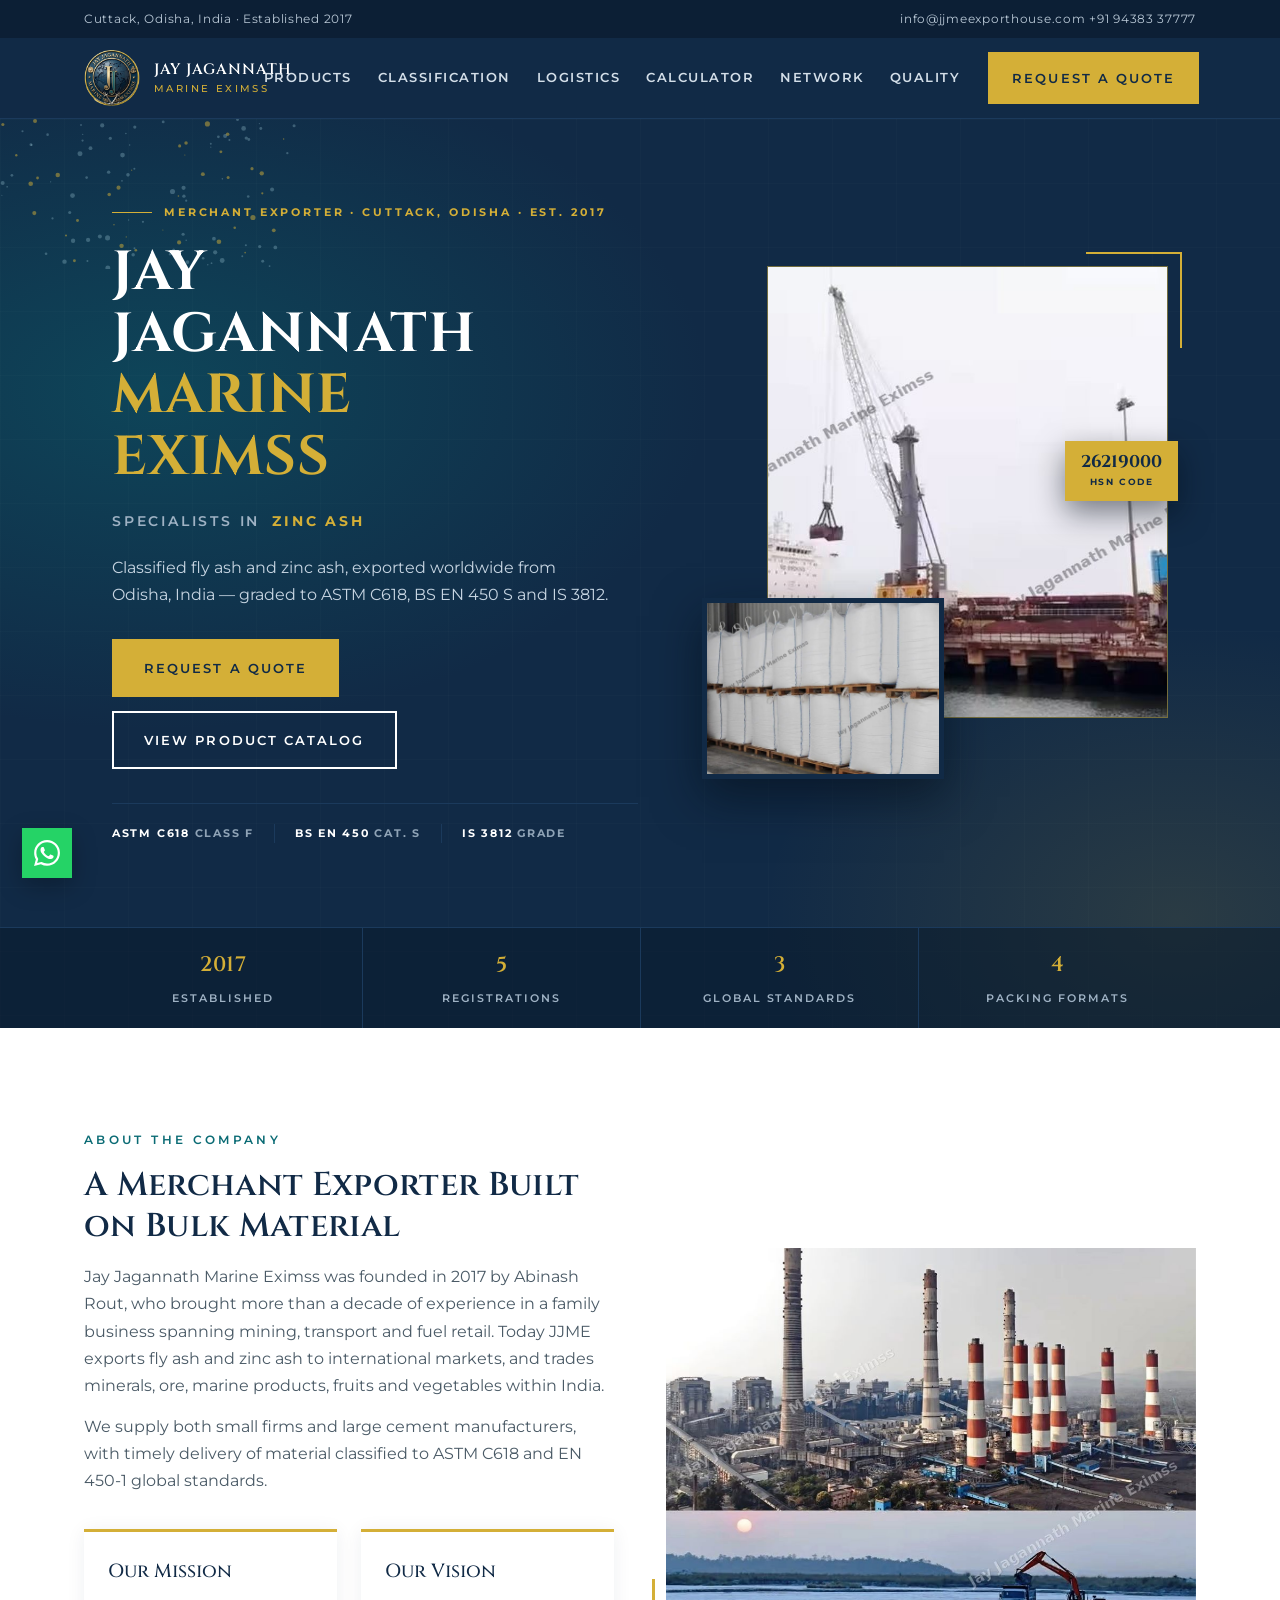
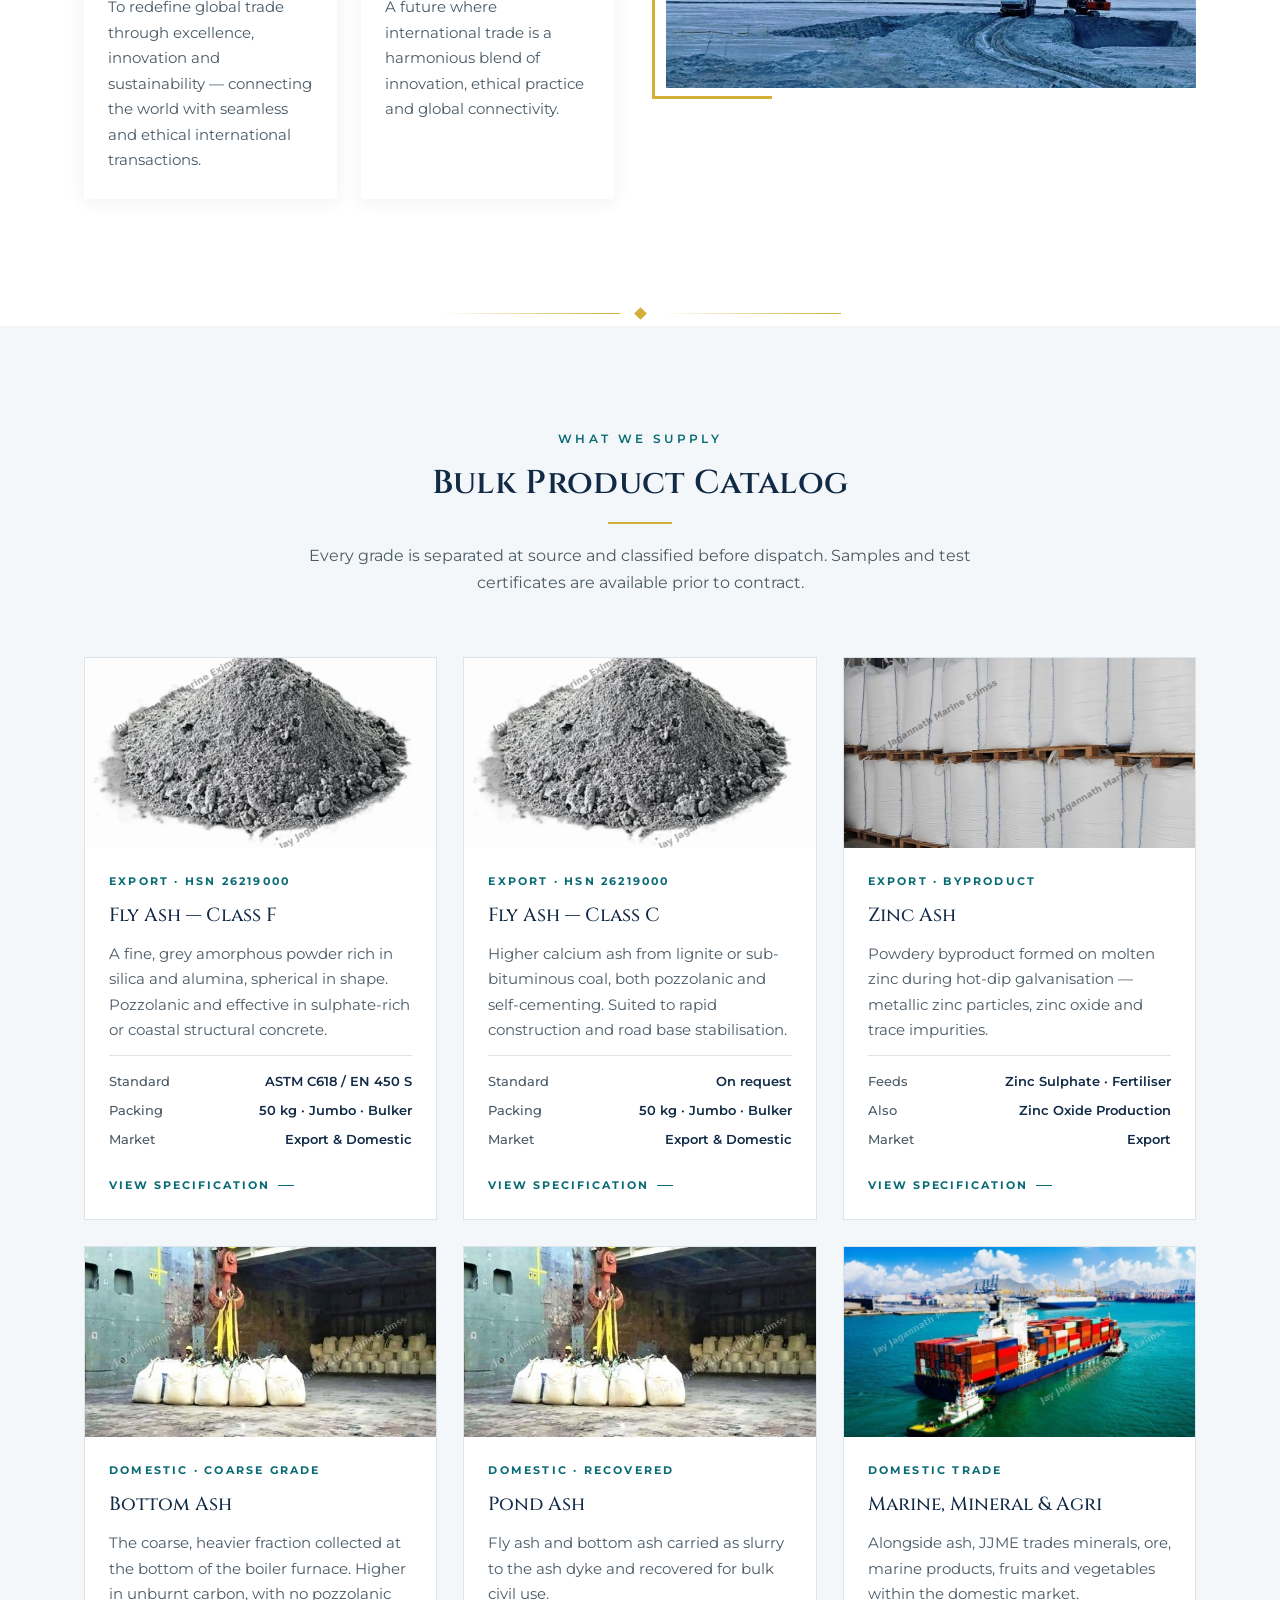
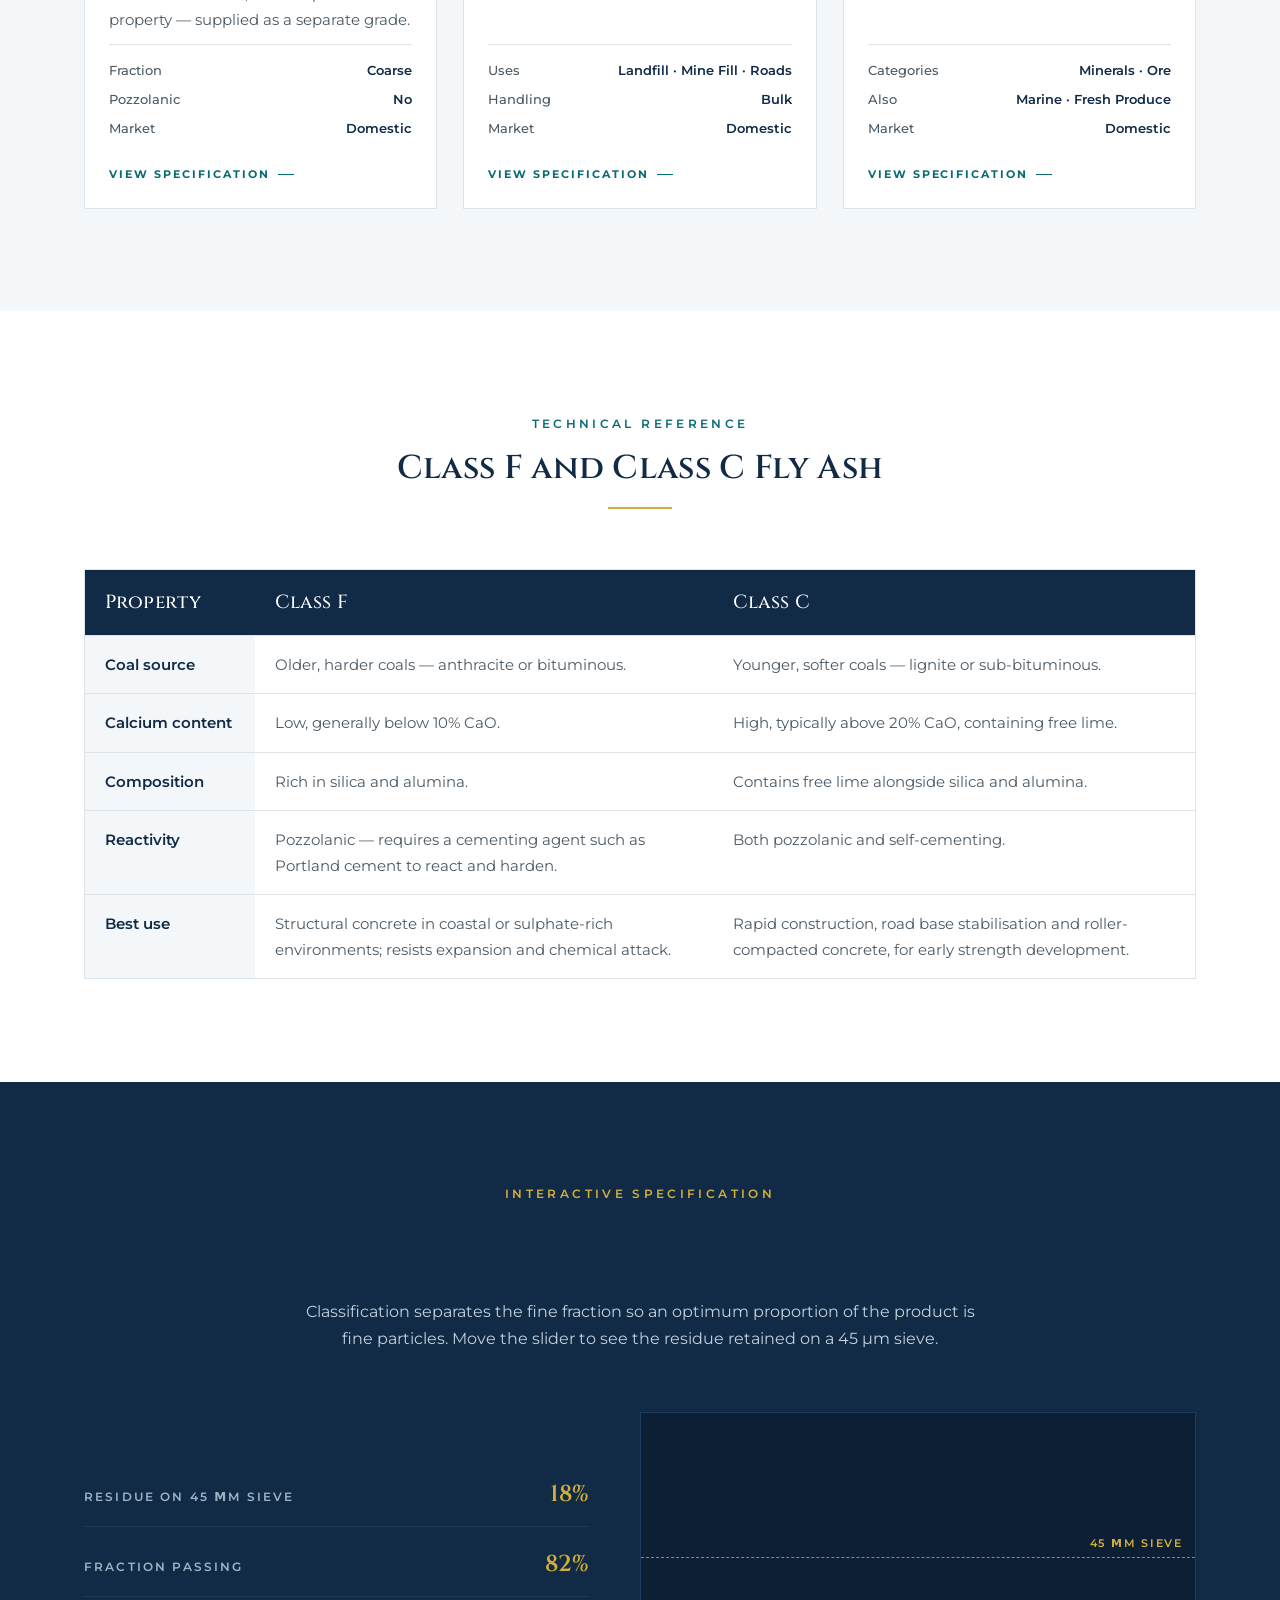
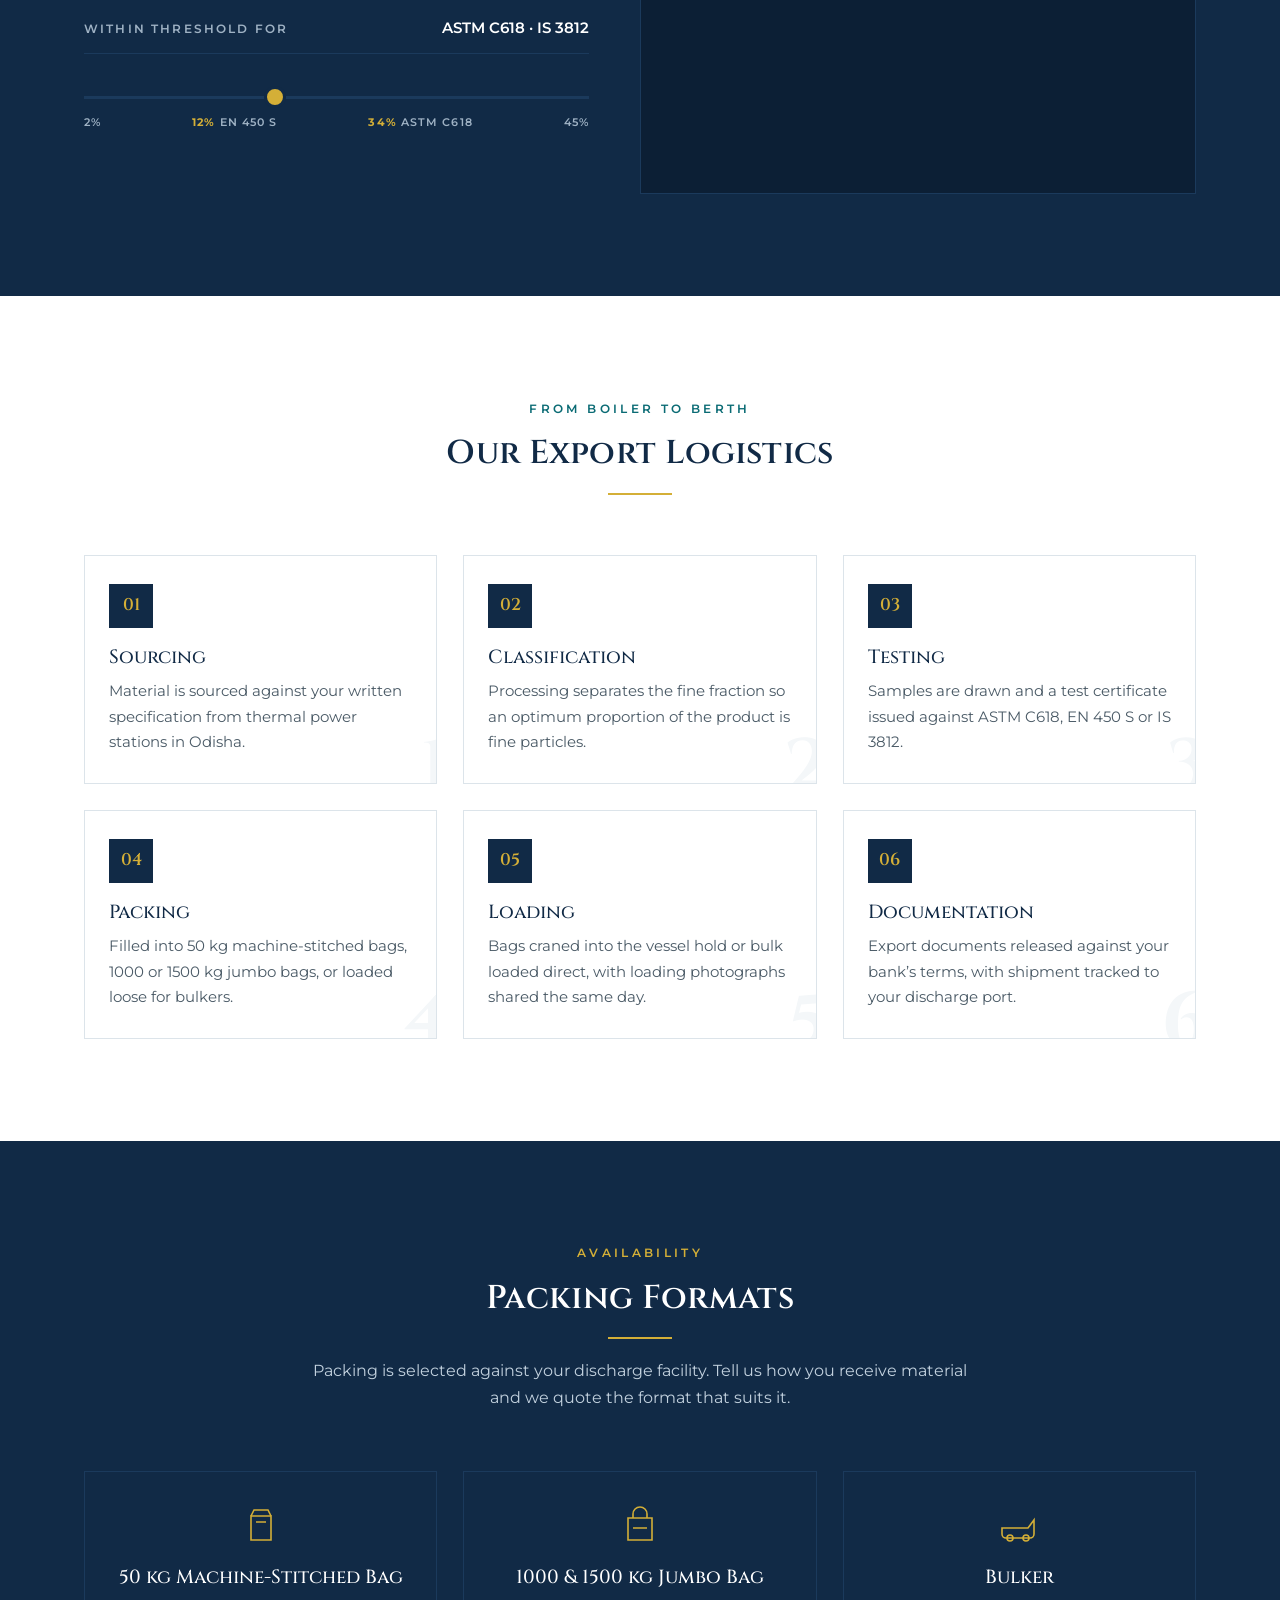
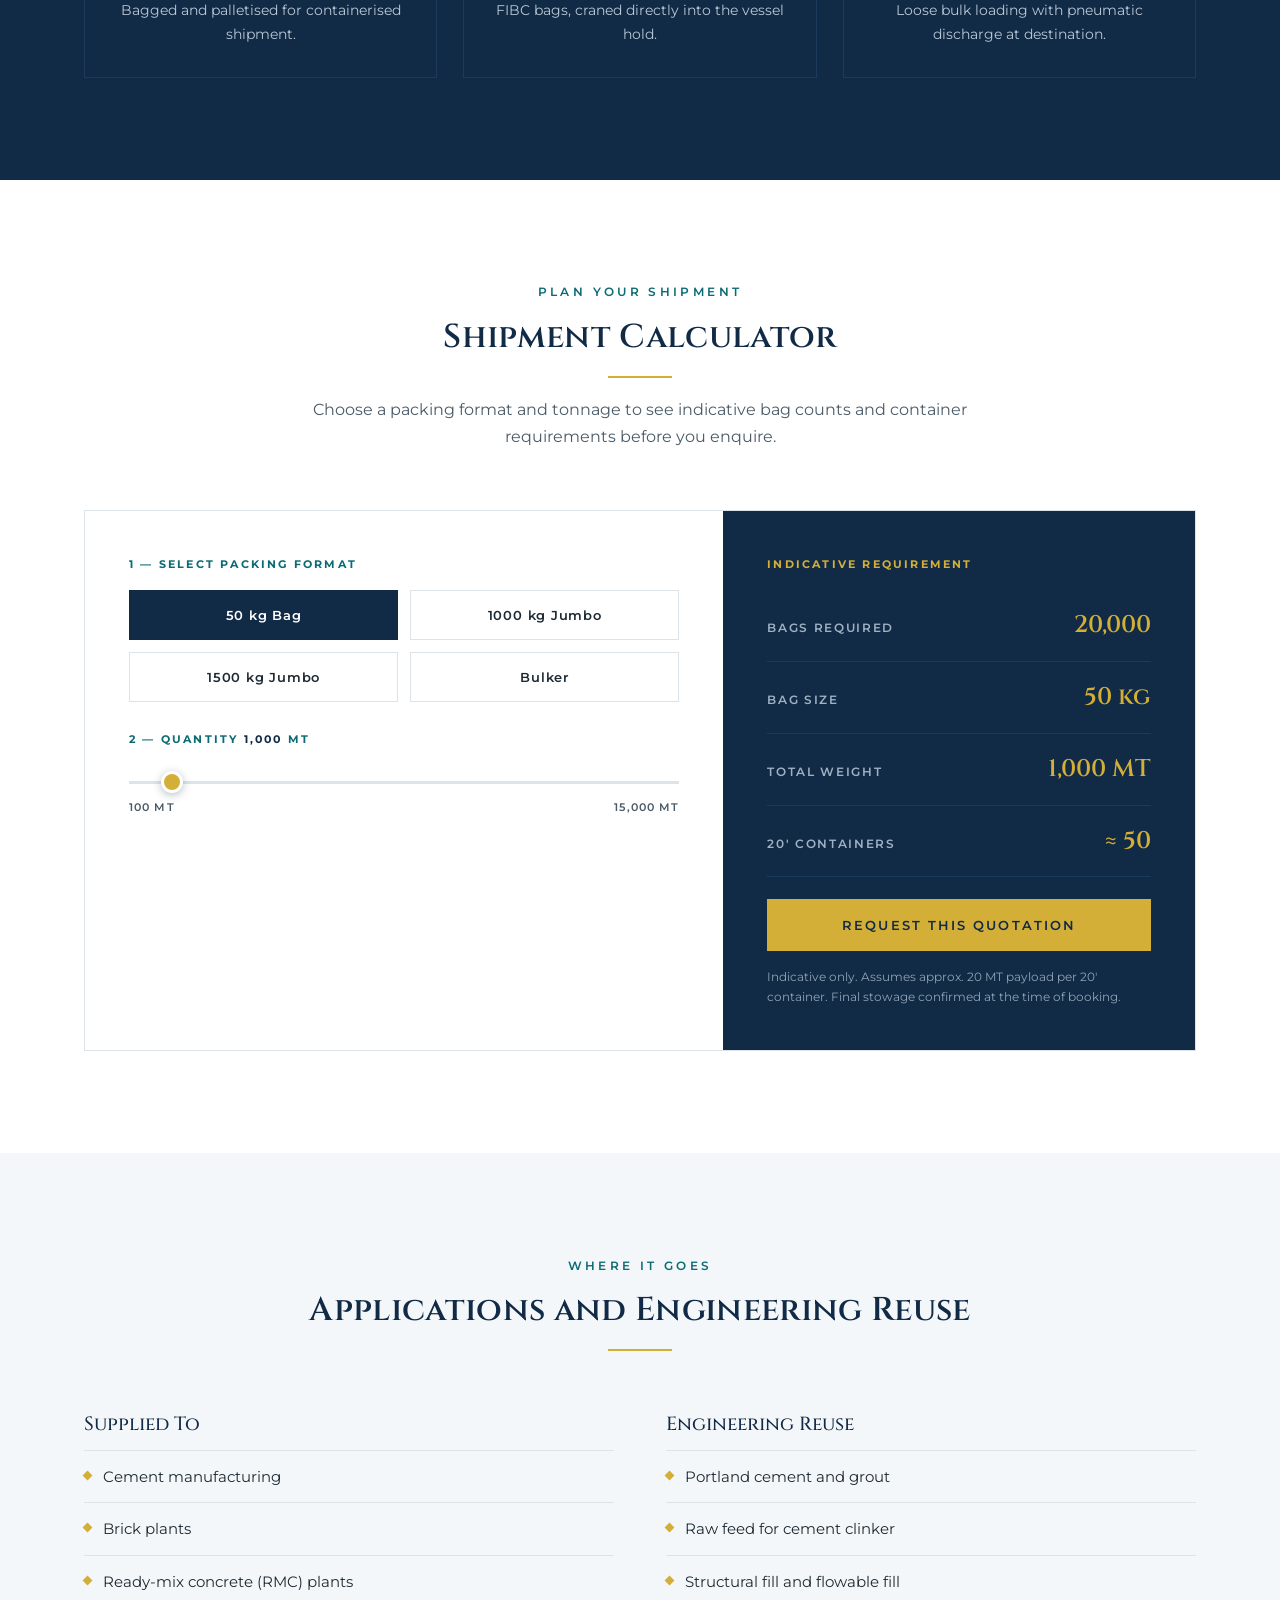
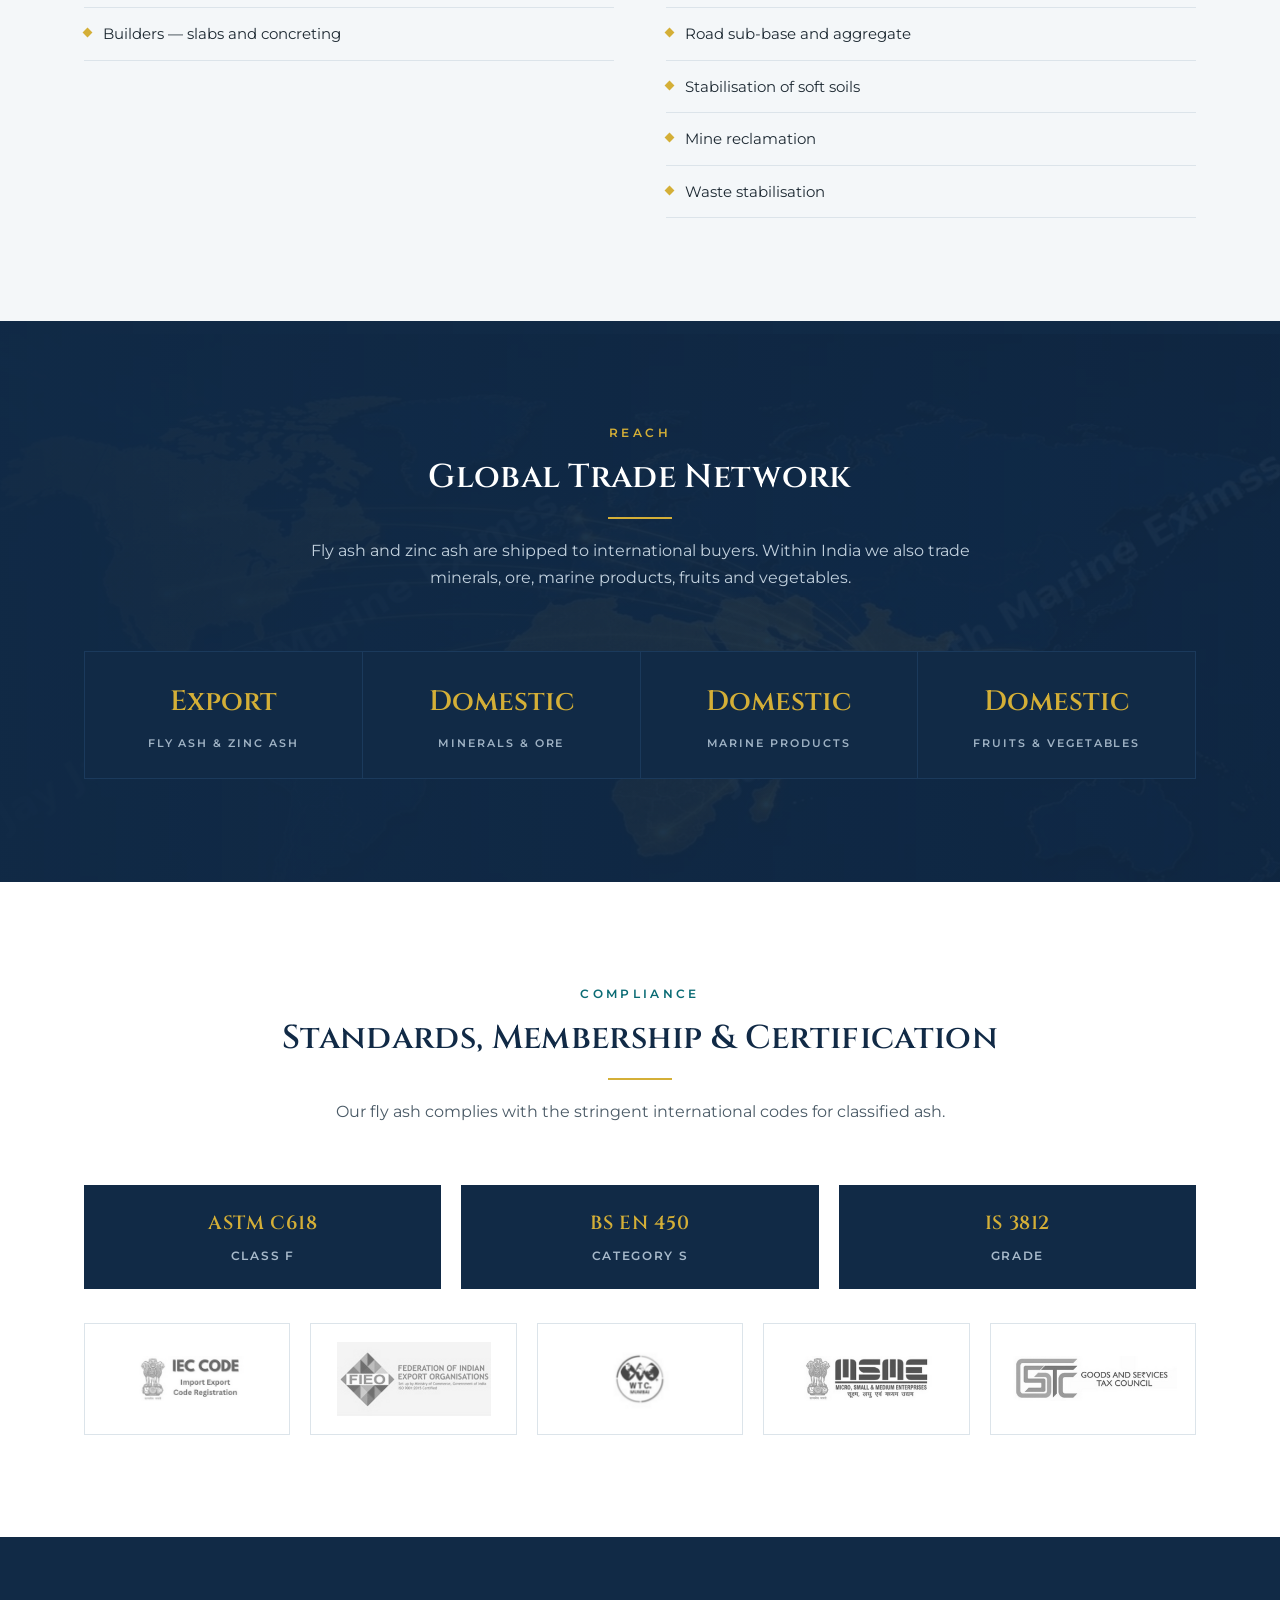
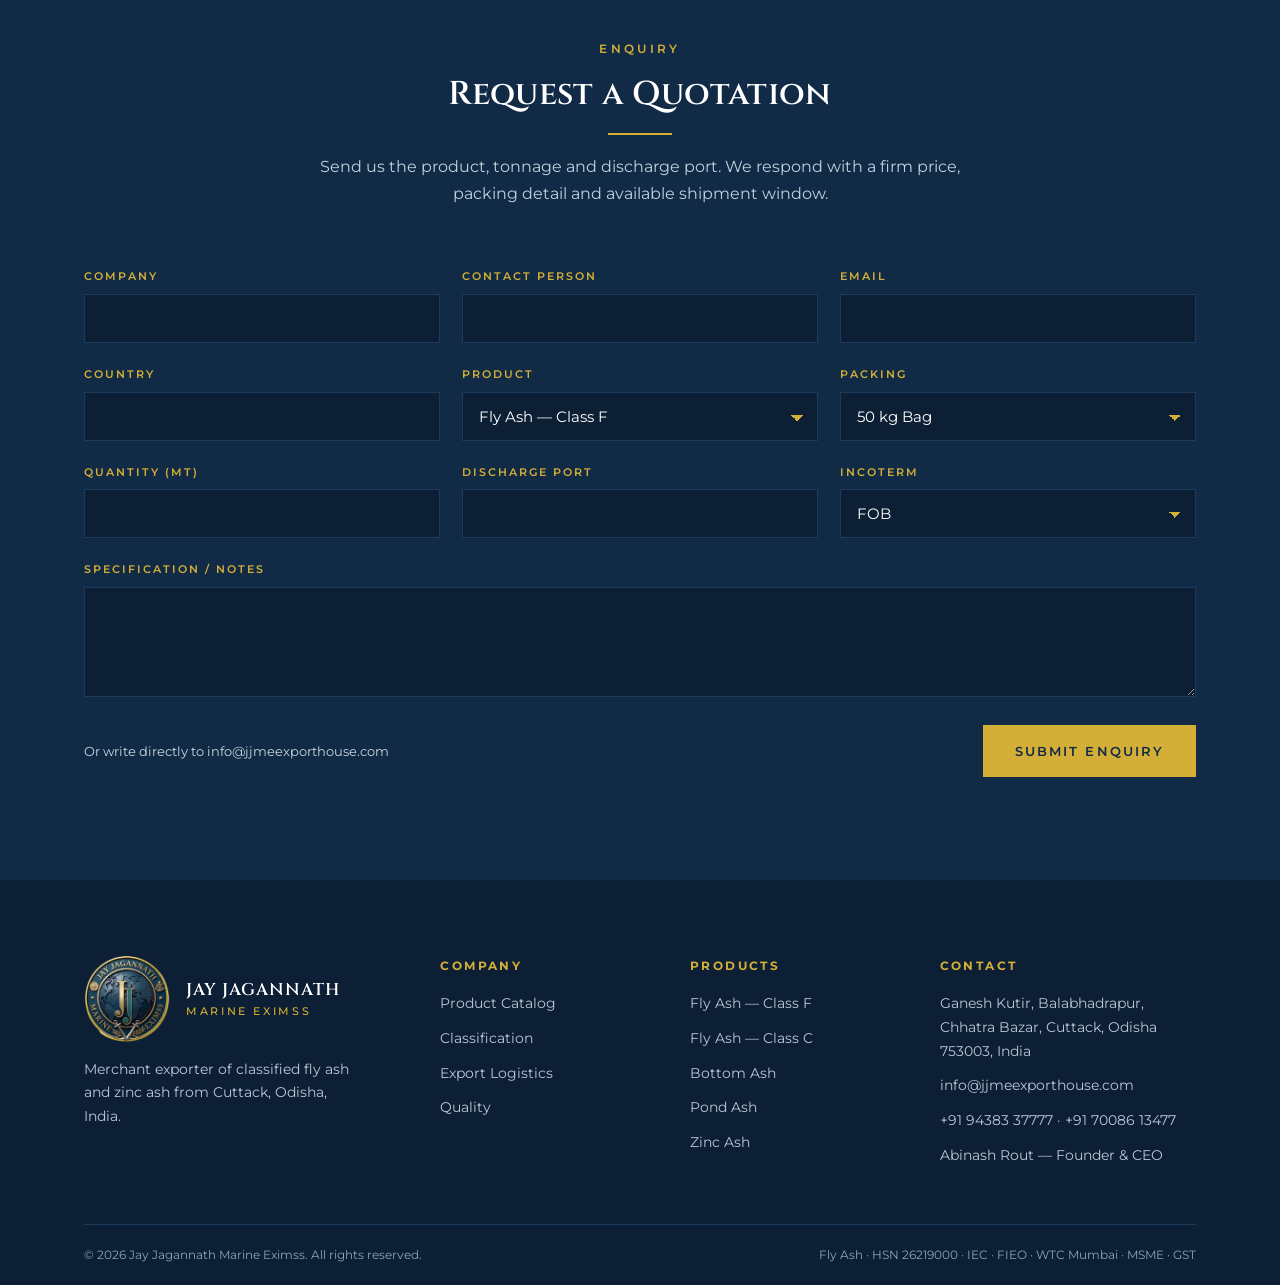
==== commit 013c46c5: "Switch to info@jjmeexporthouse.com, refresh photos, fix footer headings The contact address changes " ====
--- a/index.html
+++ b/index.html
@@ -51,7 +51,7 @@
     "postalCode": "753003",
     "addressCountry": "IN"
   },
-  "email": "jayjagannathmarineexim@gmail.com",
+  "email": "info@jjmeexporthouse.com",
   "telephone": ["+91-94383-37777", "+91-70086-13477"]
 }
 </script>
@@ -65,7 +65,7 @@
   <div class="wrap">
     <span>Cuttack, Odisha, India · Established 2017</span>
     <span>
-      <a href="mailto:jayjagannathmarineexim@gmail.com">jayjagannathmarineexim@gmail.com</a>
+      <a href="mailto:info@jjmeexporthouse.com">info@jjmeexporthouse.com</a>
       <span><a href="tel:+919438337777">+91 94383 37777</a></span>
     </span>
   </div>
@@ -383,7 +383,7 @@
         <input id="hp" name="website" type="text" tabindex="-1" autocomplete="off">
       </div>
       <div class="enq-foot">
-        <p class="enq-note">Or write directly to jayjagannathmarineexim@gmail.com</p>
+        <p class="enq-note">Or write directly to info@jjmeexporthouse.com</p>
         <button class="btn btn-gold" type="submit">Submit Enquiry</button>
       </div>
       <div class="rcpt" id="rcpt" role="status" aria-live="polite">
@@ -406,16 +406,16 @@
         </a>
         <p style="font-size:14px;max-width:30ch">Merchant exporter of classified fly ash and zinc ash from Cuttack, Odisha, India.</p>
       </div>
-      <div><h4>Company</h4><ul>
+      <div><h3>Company</h3><ul>
         <li><a href="product.html">Product Catalog</a></li><li><a href="classification.html">Classification</a></li>
         <li><a href="logistics.html">Export Logistics</a></li><li><a href="quality.html">Quality</a></li>
       </ul></div>
-      <div><h4>Products</h4><ul>
+      <div><h3>Products</h3><ul>
         <li>Fly Ash — Class F</li><li>Fly Ash — Class C</li><li>Bottom Ash</li><li>Pond Ash</li><li>Zinc Ash</li>
       </ul></div>
-      <div><h4>Contact</h4><ul>
+      <div><h3>Contact</h3><ul>
         <li>Ganesh Kutir, Balabhadrapur, Chhatra Bazar, Cuttack, Odisha 753003, India</li>
-        <li><a href="mailto:jayjagannathmarineexim@gmail.com">jayjagannathmarineexim@gmail.com</a></li>
+        <li><a href="mailto:info@jjmeexporthouse.com">info@jjmeexporthouse.com</a></li>
         <li><a href="tel:+919438337777">+91 94383 37777</a> · <a href="tel:+917008613477">+91 70086 13477</a></li>
         <li>Abinash Rout — Founder &amp; CEO</li>
       </ul></div>
--- a/assets/css/styles.css
+++ b/assets/css/styles.css
@@ -353,7 +353,8 @@
 
 /* ═══ CERTIFICATIONS ═══ */
 .certs{display:grid;grid-template-columns:repeat(5,1fr);gap:20px}
-.cert{background:var(--white);border:1px solid var(--line);height:112px;display:grid;place-items:center;padding:18px;transition:border-color .35s,box-shadow .35s,transform .35s}
+/* flex rather than grid for the same reason as .qcert-ph — see that rule */
+.cert{background:var(--white);border:1px solid var(--line);height:112px;display:flex;align-items:center;justify-content:center;padding:18px;transition:border-color .35s,box-shadow .35s,transform .35s}
 .cert:hover{border-color:var(--gold);box-shadow:0 10px 26px rgba(17,42,70,.1);transform:translateY(-4px)}
 .cert img{max-width:100%;max-height:100%;object-fit:contain;filter:grayscale(1);opacity:.72;transition:filter .35s,opacity .35s}
 .cert:hover img{filter:none;opacity:1}
@@ -732,8 +733,11 @@
   transition:transform .45s var(--ease),box-shadow .45s,border-color .45s}
 .qcert:hover,.qcert:focus-visible{transform:translateY(-6px);border-color:var(--gold);
   box-shadow:0 18px 42px rgba(17,42,70,.12)}
-.qcert-ph{height:130px;display:grid;place-items:center;padding:22px;background:var(--mist);
-  border-bottom:1px solid var(--line)}
+/* flex, not grid: a percentage max-height on a *grid* item does not resolve
+   against the track here, so tall logos rendered at natural size and spilled
+   over the text below. In a fixed-height flex line it resolves correctly. */
+.qcert-ph{height:130px;display:flex;align-items:center;justify-content:center;padding:22px;
+  background:var(--mist);border-bottom:1px solid var(--line)}
 .qcert-ph img{max-width:100%;max-height:100%;object-fit:contain;
   filter:grayscale(1);opacity:.7;transition:filter .4s,opacity .4s,transform .5s var(--ease)}
 .qcert:hover .qcert-ph img,.qcert:focus-visible .qcert-ph img{filter:none;opacity:1;transform:scale(1.05)}
@@ -785,7 +789,10 @@
 .ft-lockup{display:flex;align-items:center;gap:16px}
 .ft-lockup .brand-tx{font-size:17px}
 .ft-lockup .brand-tx small{font-size:11px;margin-top:5px}
-.ft h4{font-family:var(--body);font-size:12px;font-weight:700;letter-spacing:.2em;text-transform:uppercase;color:var(--gold);margin:0 0 16px}
+/* h3, not h4 - the footer sits under the page h2, so h4 skipped a level.
+   line-height is pinned because the global h3 rule sets 1.4, where the old
+   h4 inherited 1.7 from body; without this the labels would shift. */
+.ft h3{font-family:var(--body);font-size:12px;font-weight:700;letter-spacing:.2em;text-transform:uppercase;color:var(--gold);margin:0 0 16px;line-height:1.7}
 .ft ul{list-style:none;margin:0;padding:0;display:grid;gap:11px;font-size:14px}
 .ft a:hover{color:var(--gold)}
 .ft-bar{margin-top:clamp(36px,5vw,56px);border-top:1px solid var(--navy-3);padding-block:20px;display:flex;justify-content:space-between;gap:14px;flex-wrap:wrap;font-size:12px;color:#8FA3B6}
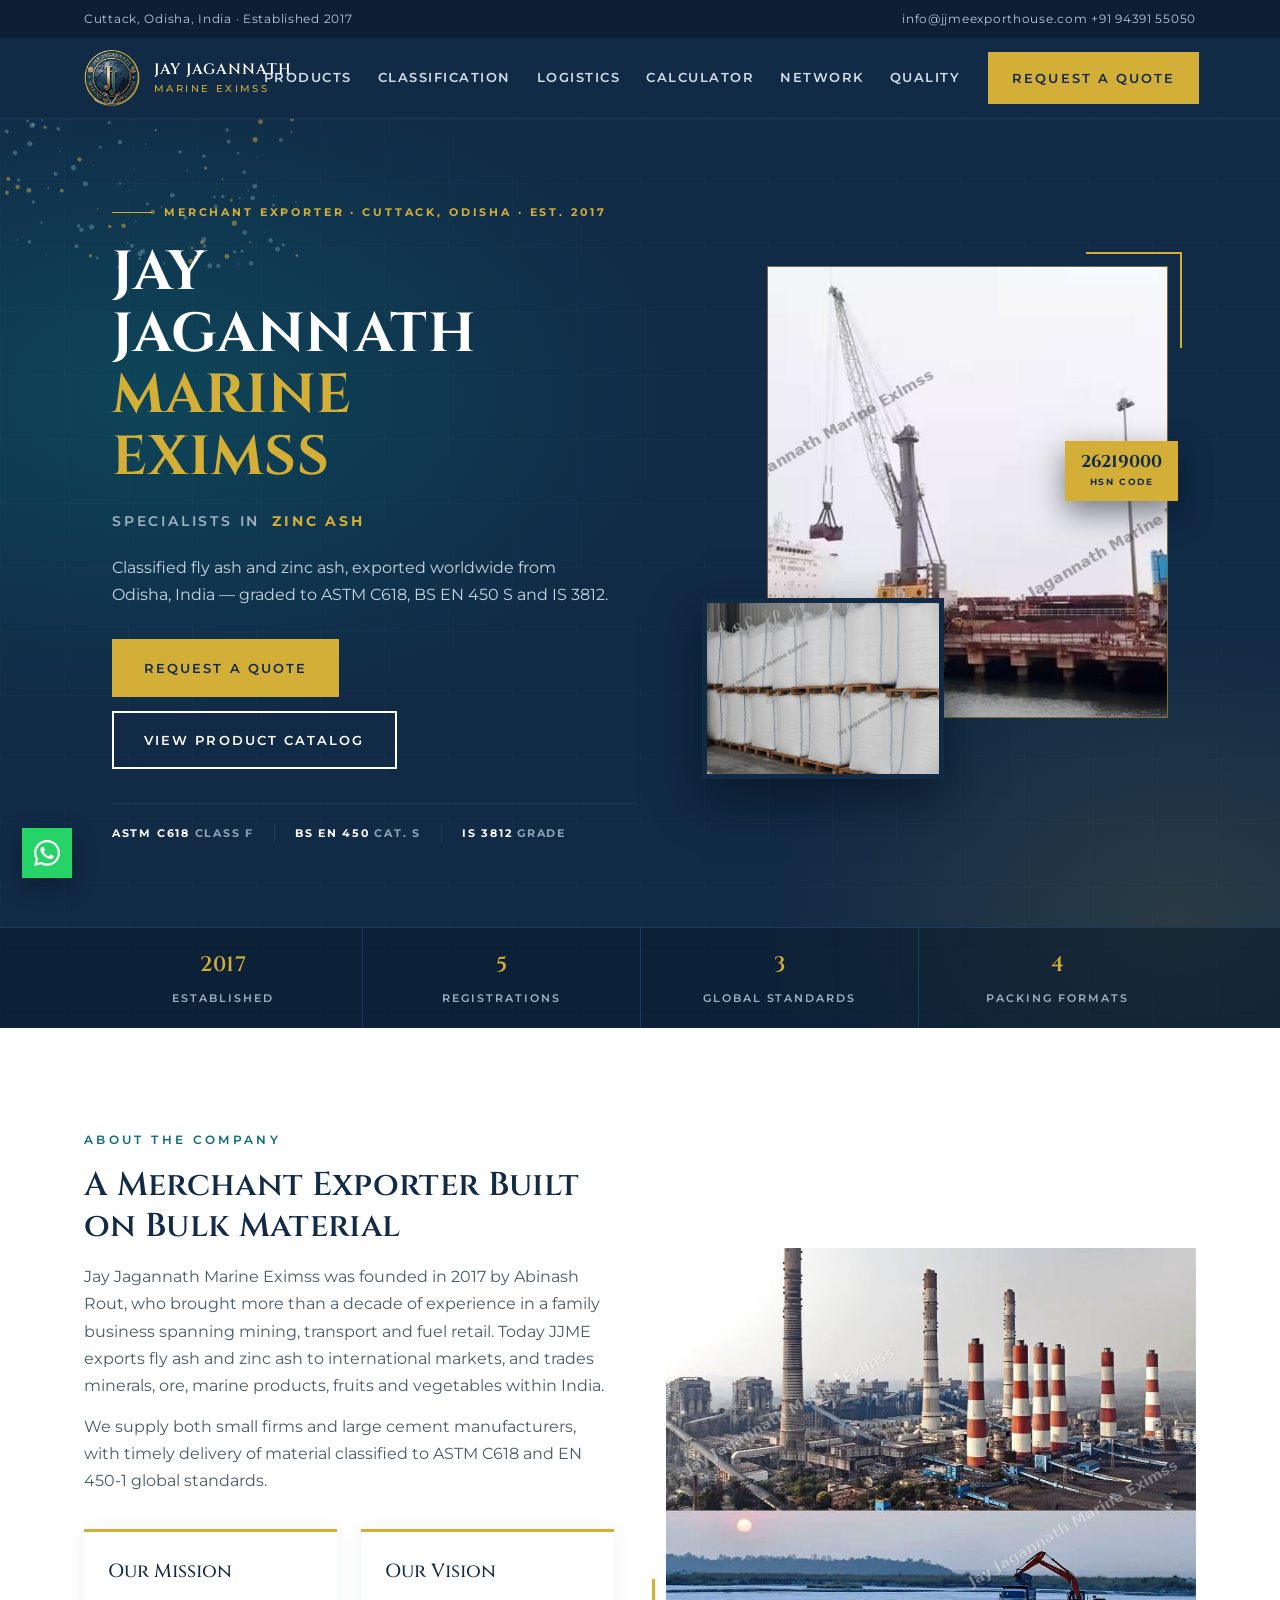
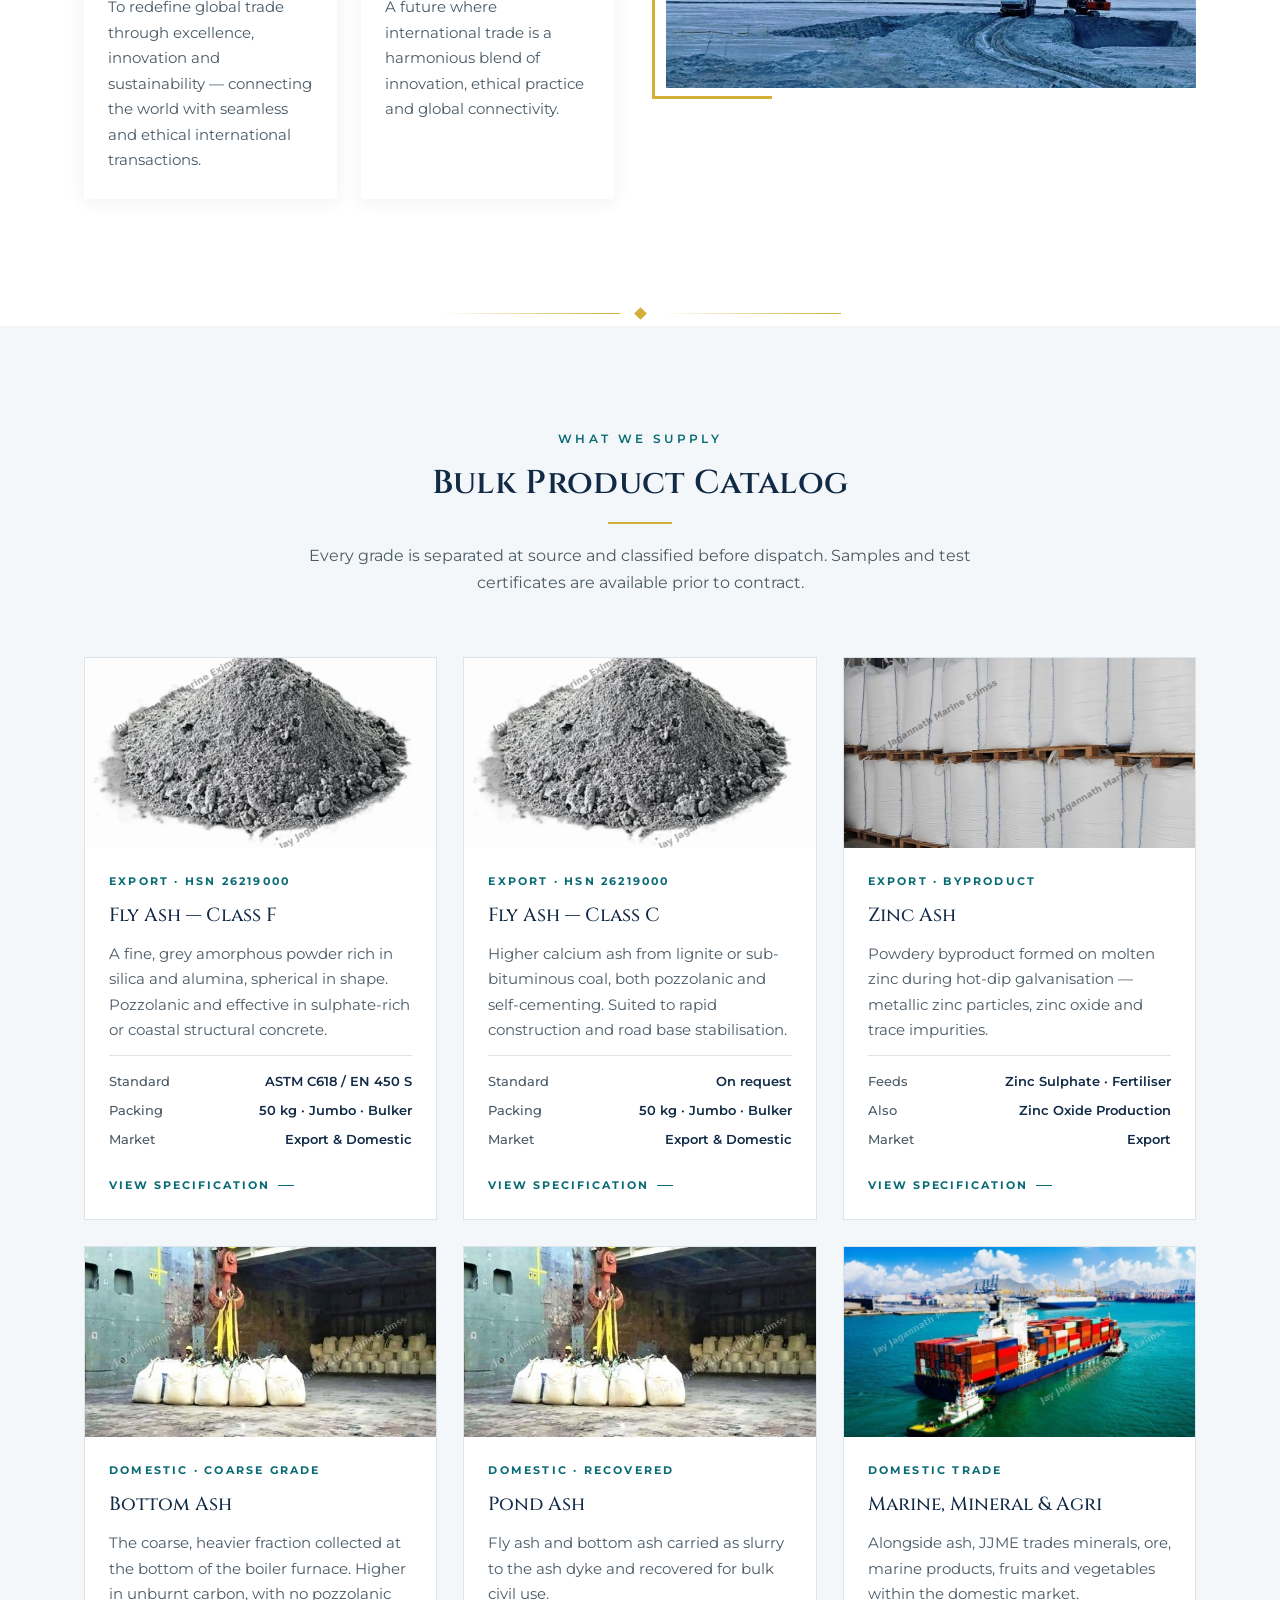
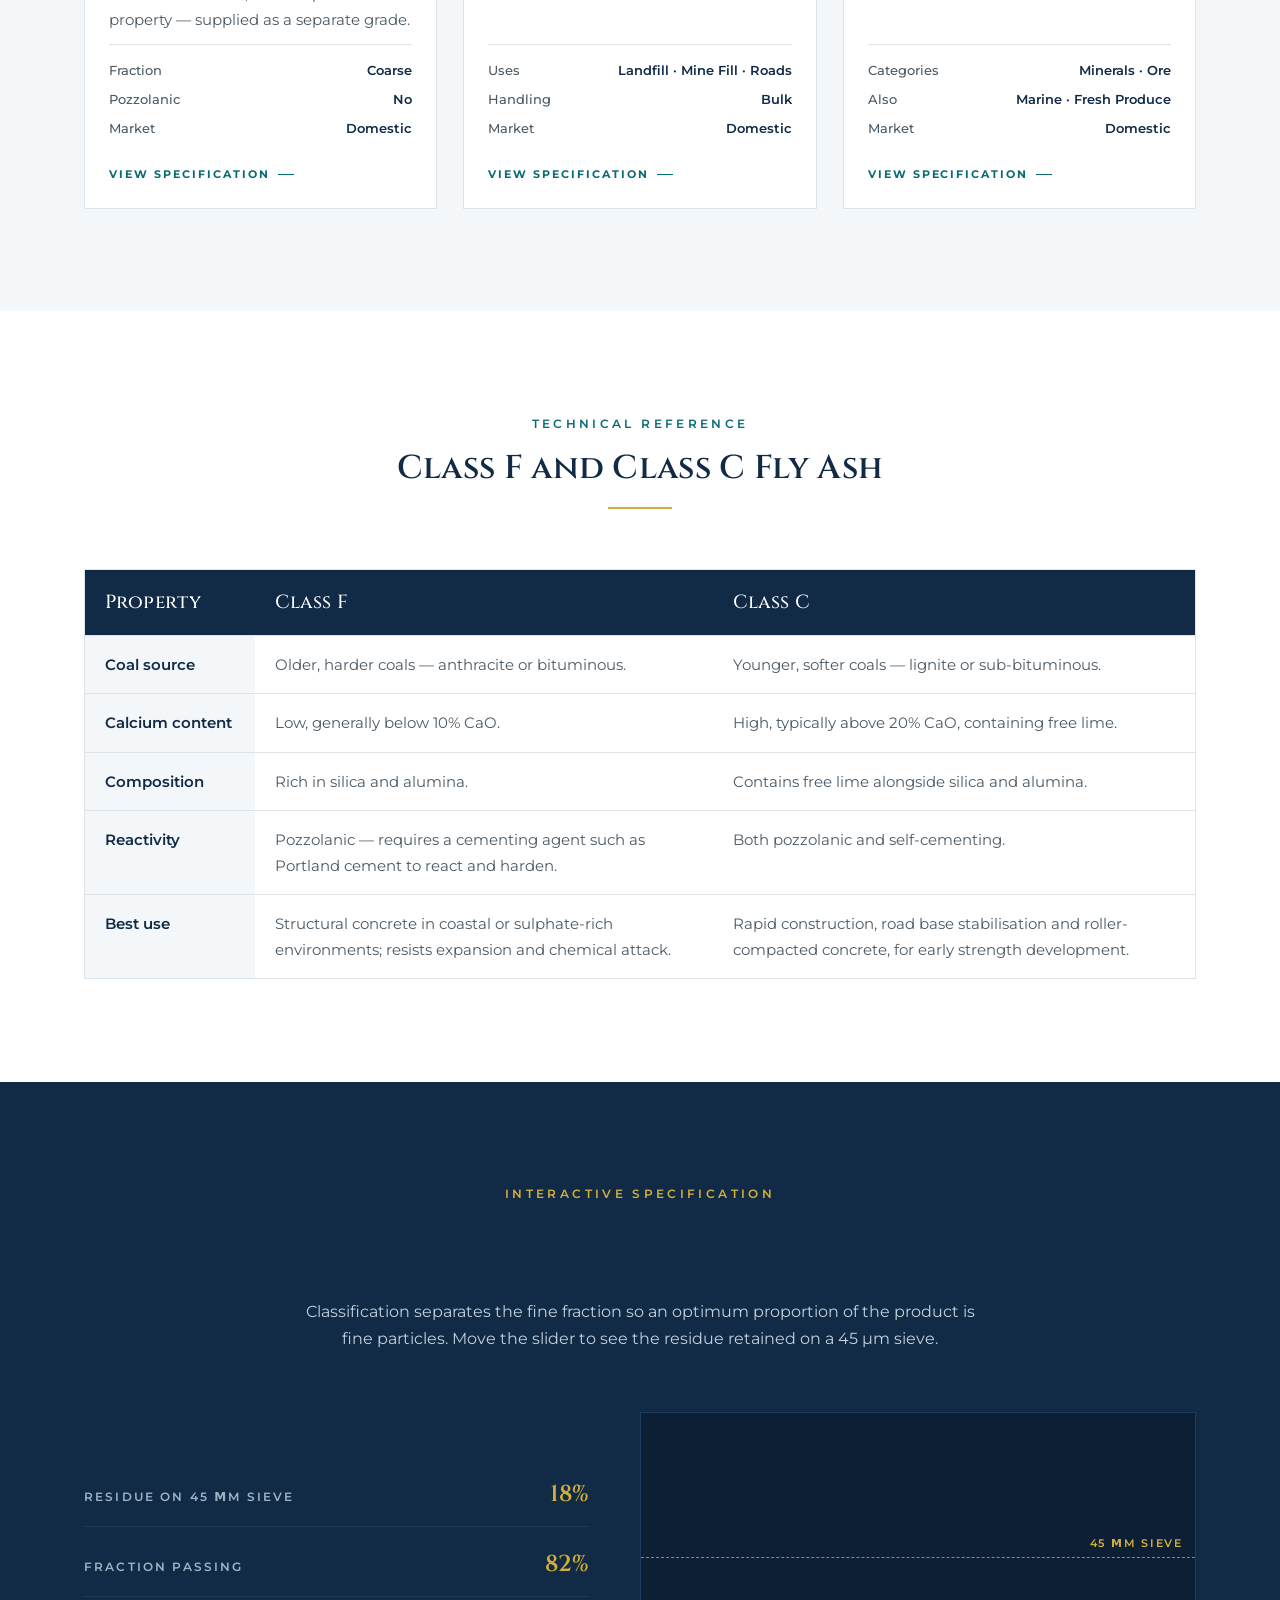
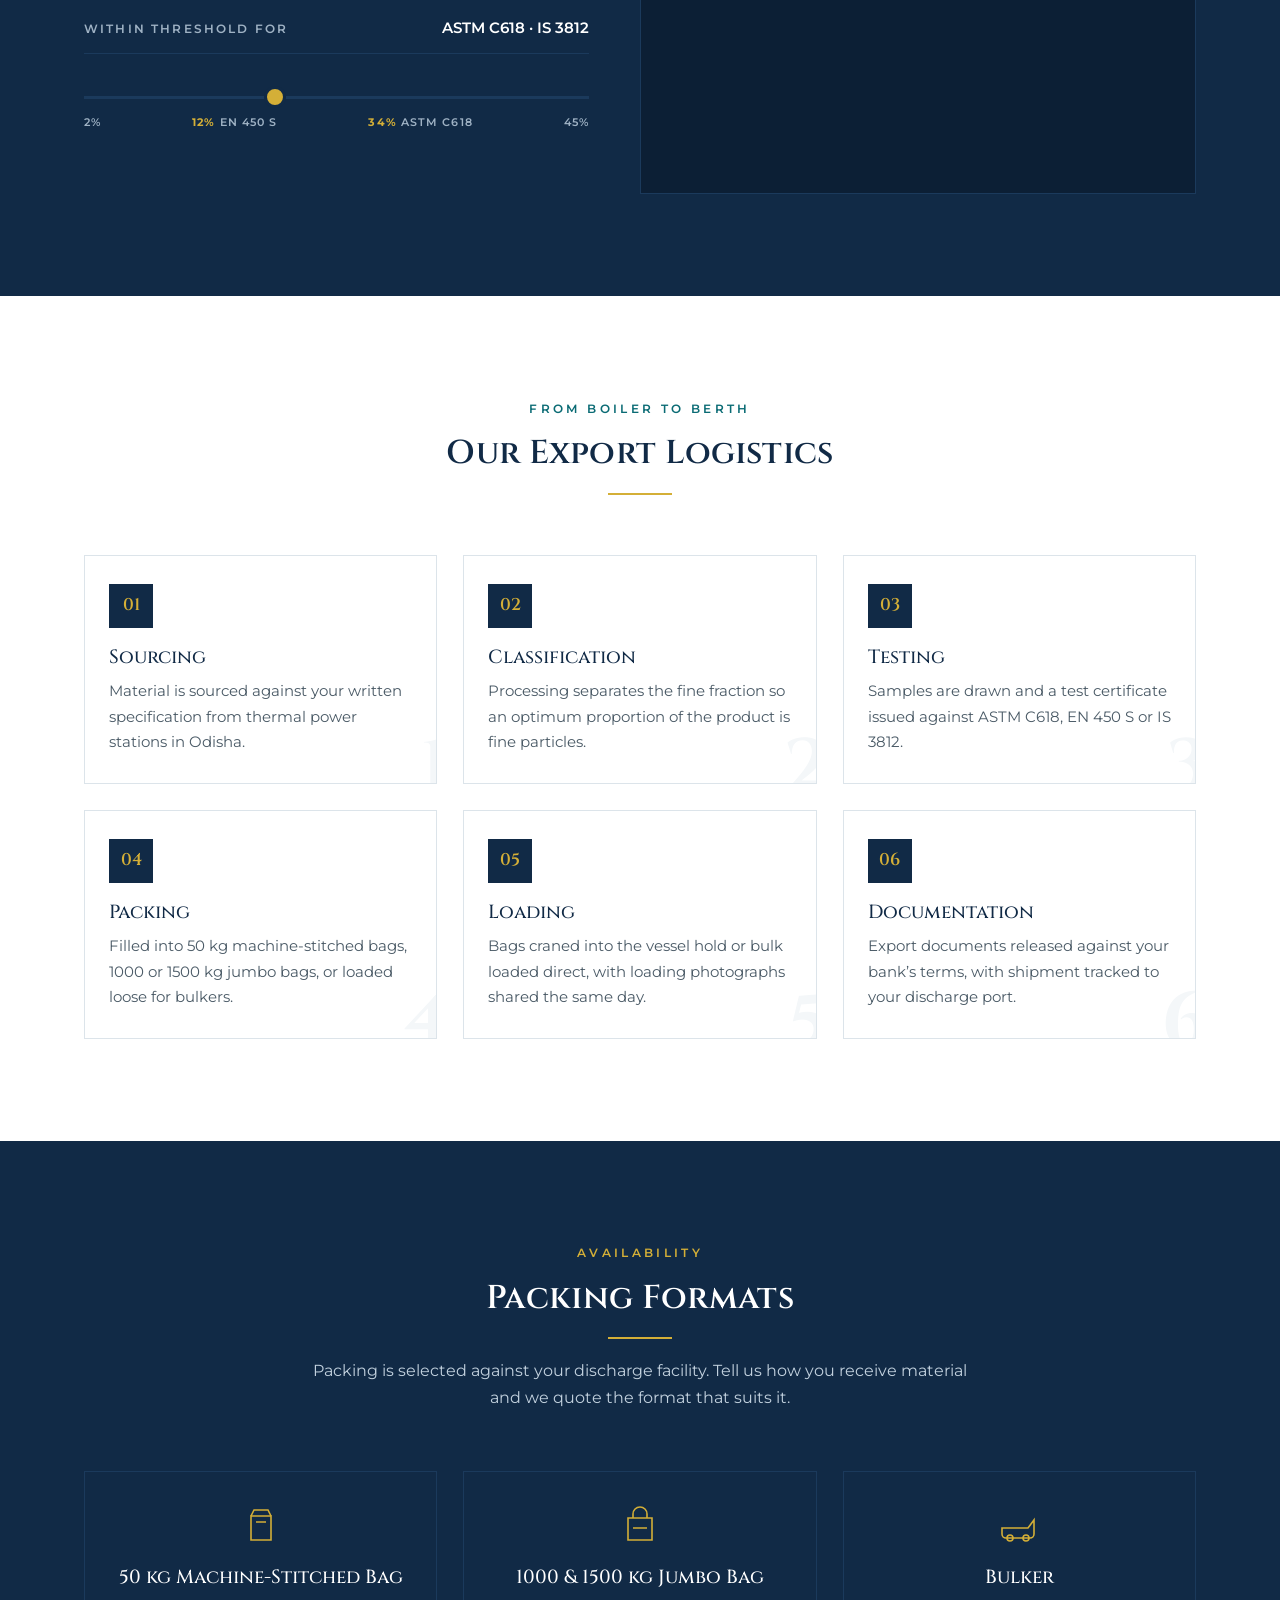
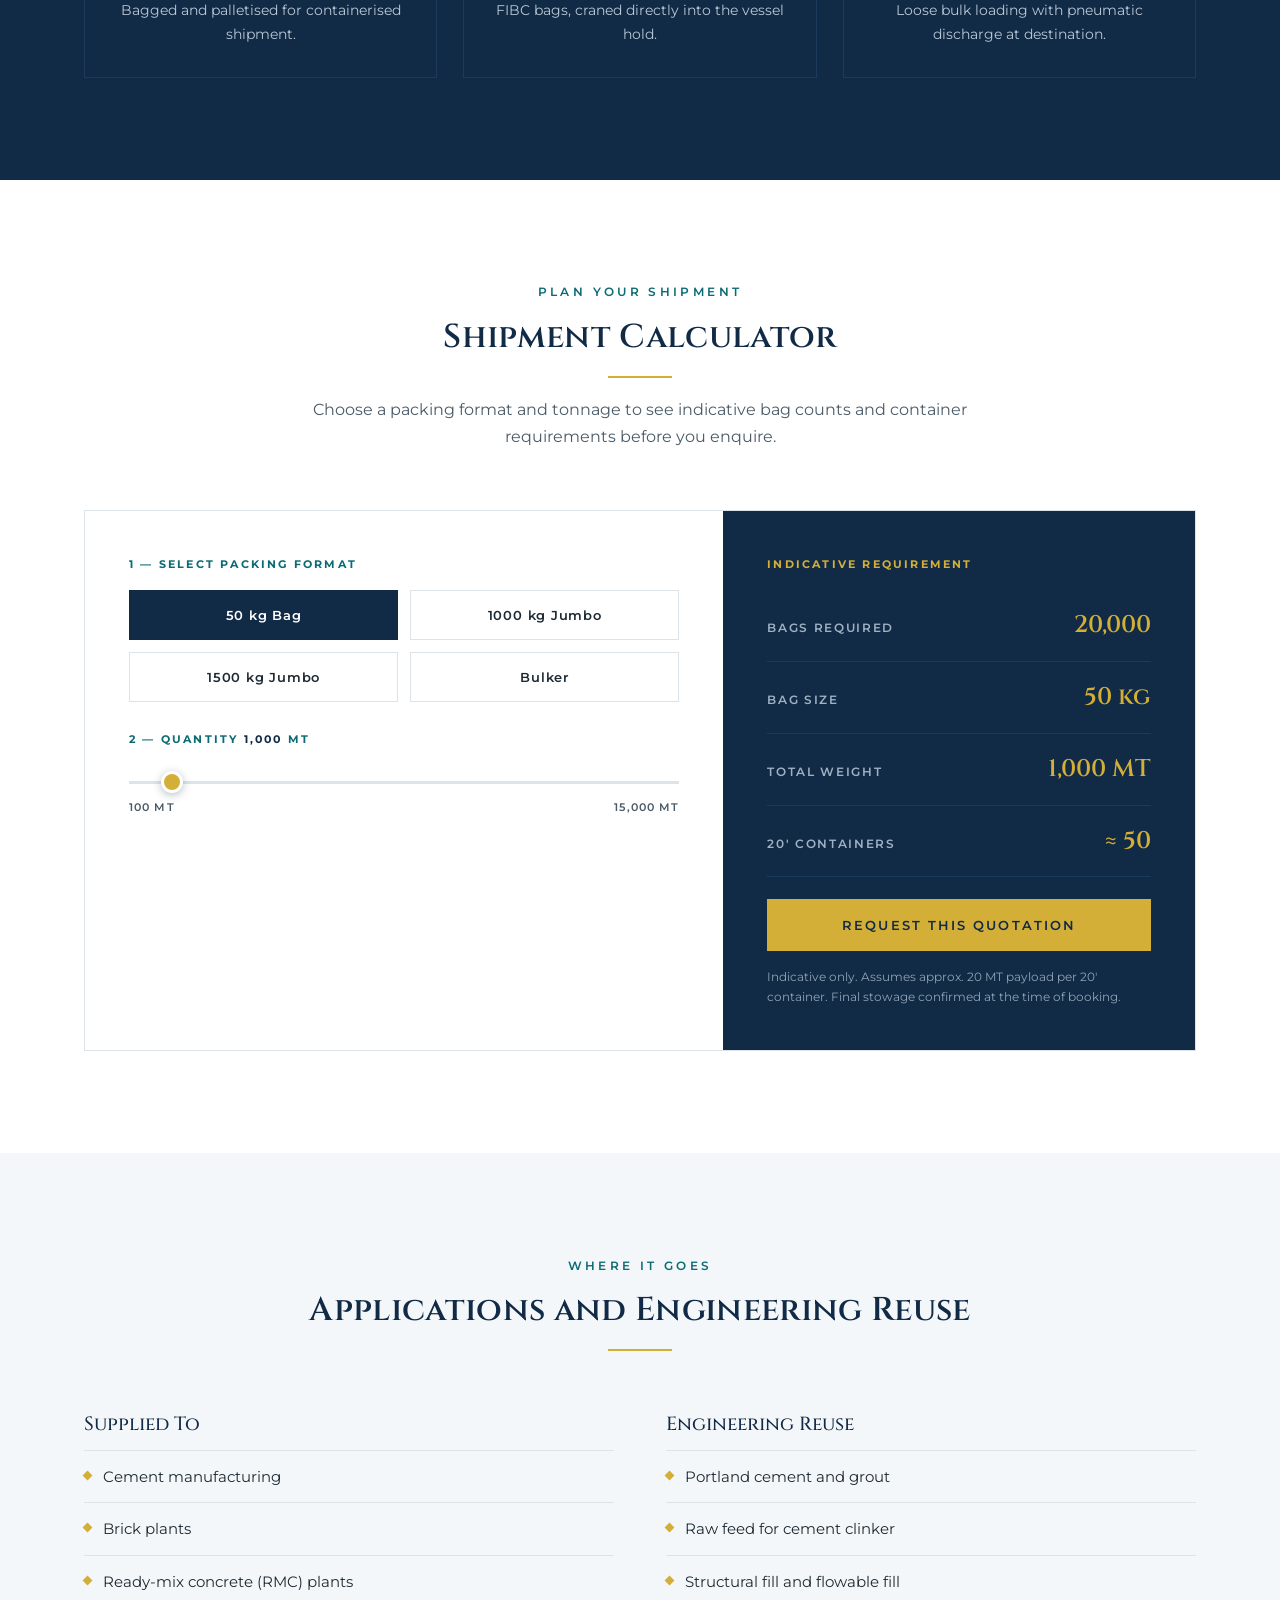
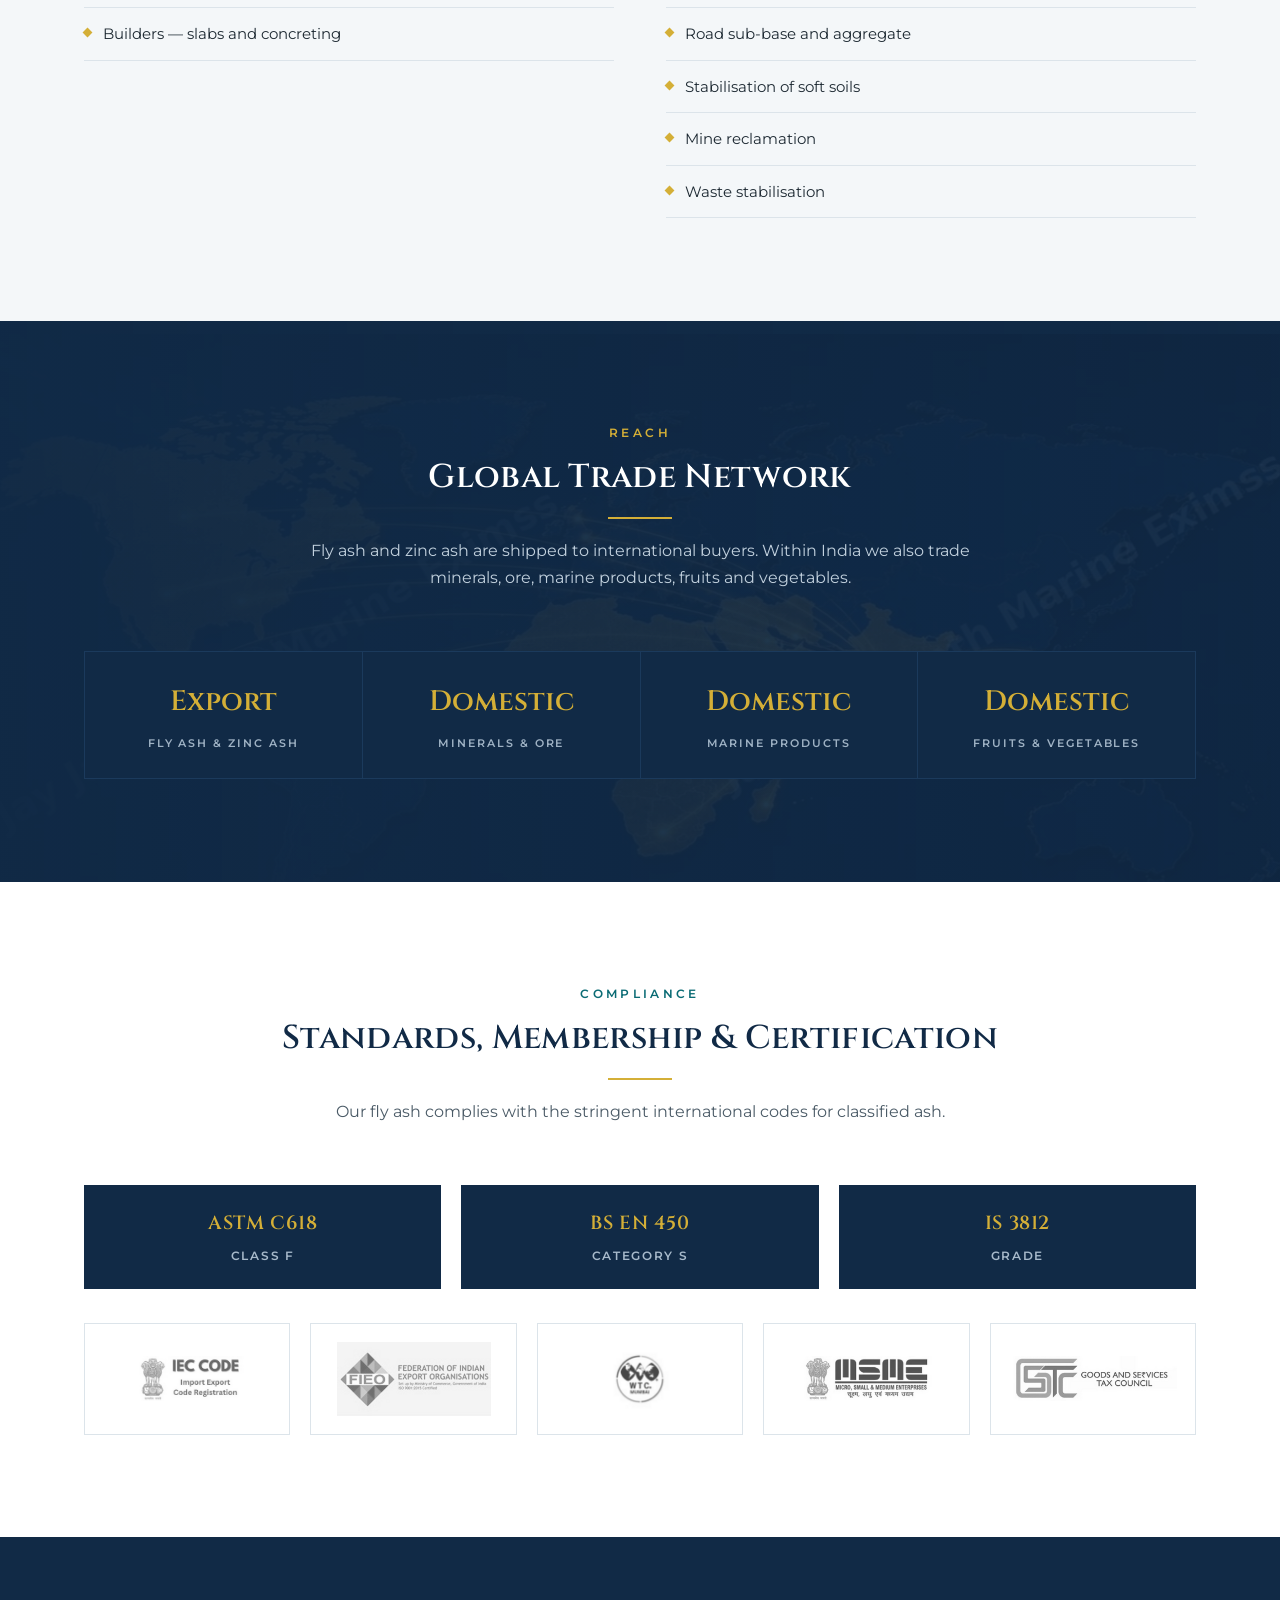
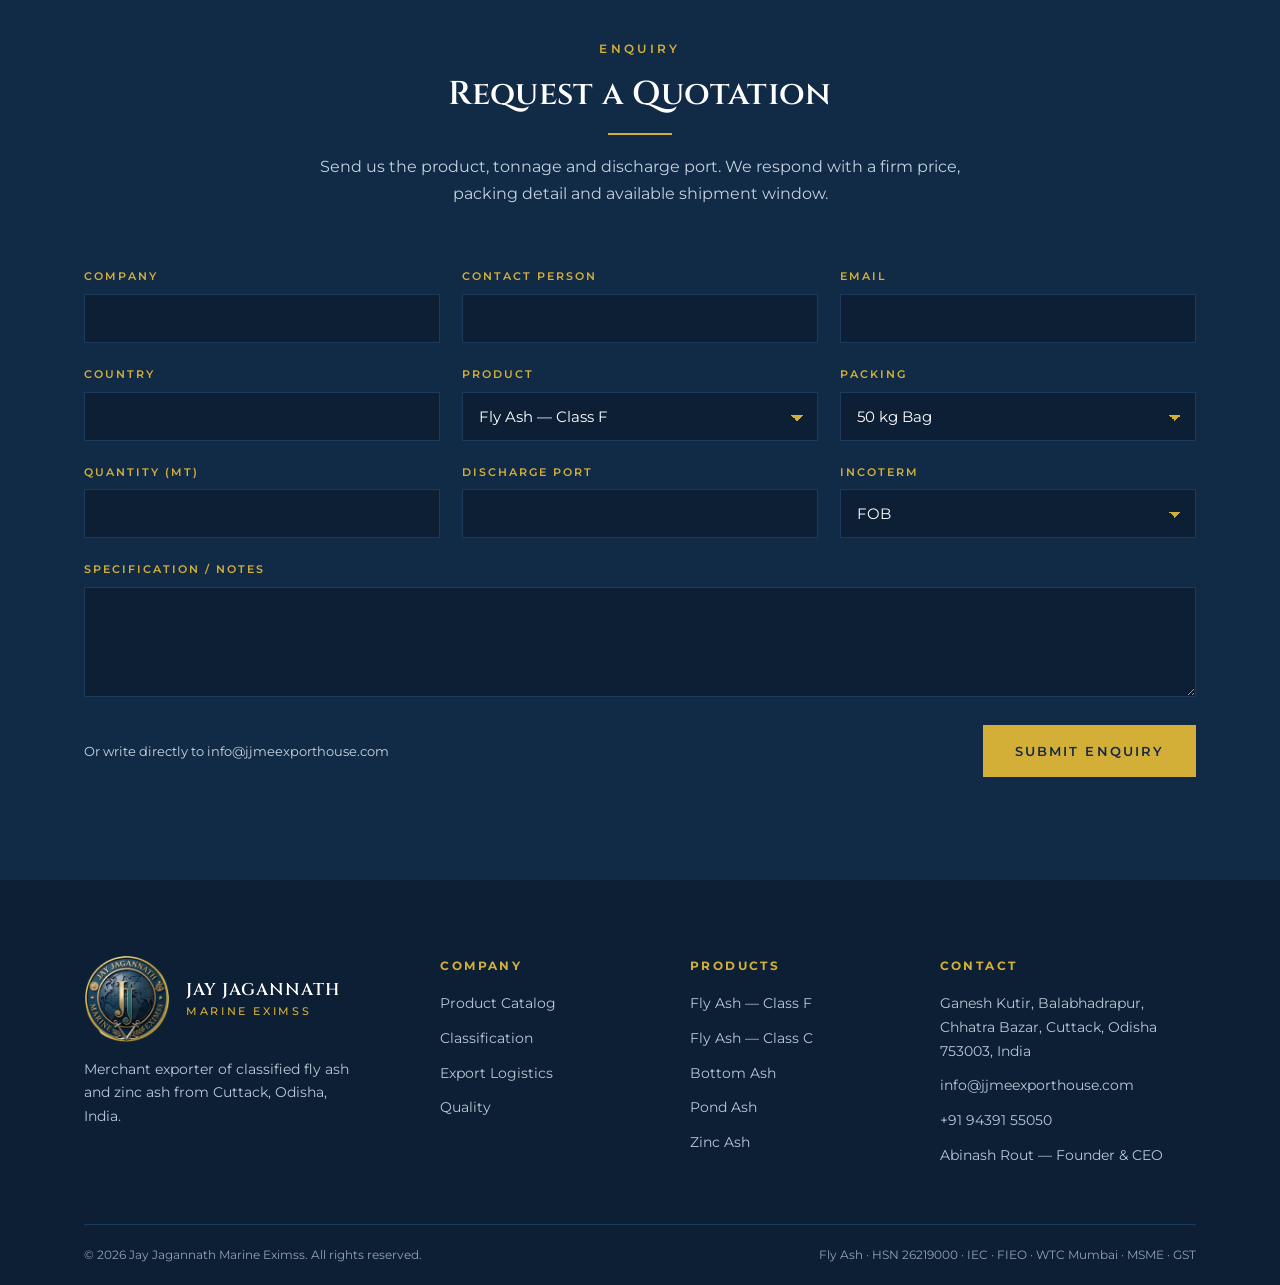
==== commit b0832ed3: "Use +91 94391 55050 as the single contact number Replaces +91 94383 37777 everywhere it appeared and" ====
--- a/index.html
+++ b/index.html
@@ -52,7 +52,7 @@
     "addressCountry": "IN"
   },
   "email": "info@jjmeexporthouse.com",
-  "telephone": ["+91-94383-37777", "+91-70086-13477"]
+  "telephone": "+91-94391-55050"
 }
 </script>
 </head>
@@ -66,7 +66,7 @@
     <span>Cuttack, Odisha, India · Established 2017</span>
     <span>
       <a href="mailto:info@jjmeexporthouse.com">info@jjmeexporthouse.com</a>
-      <span><a href="tel:+919438337777">+91 94383 37777</a></span>
+      <span><a href="tel:+919439155050">+91 94391 55050</a></span>
     </span>
   </div>
 </div>
@@ -416,7 +416,7 @@
       <div><h3>Contact</h3><ul>
         <li>Ganesh Kutir, Balabhadrapur, Chhatra Bazar, Cuttack, Odisha 753003, India</li>
         <li><a href="mailto:info@jjmeexporthouse.com">info@jjmeexporthouse.com</a></li>
-        <li><a href="tel:+919438337777">+91 94383 37777</a> · <a href="tel:+917008613477">+91 70086 13477</a></li>
+        <li><a href="tel:+919439155050">+91 94391 55050</a></li>
         <li>Abinash Rout — Founder &amp; CEO</li>
       </ul></div>
     </div>
@@ -448,7 +448,7 @@
 <div id="lb" role="dialog" aria-modal="true" aria-label="Certificate"><button aria-label="Close">&times;</button><img src="" alt="Certificate"></div>
 
 <!-- ═══ WHATSAPP ═══ -->
-<a class="wa" href="https://wa.me/919438337777?text=Hello%20Jay%20Jagannath%20Marine%20Eximss%2C%20I%20would%20like%20to%20enquire%20about%20your%20products."
+<a class="wa" href="https://wa.me/919439155050?text=Hello%20Jay%20Jagannath%20Marine%20Eximss%2C%20I%20would%20like%20to%20enquire%20about%20your%20products."
    target="_blank" rel="noopener" aria-label="Chat with us on WhatsApp">
   <svg viewBox="0 0 24 24" fill="currentColor" aria-hidden="true" focusable="false"><path d="M17.472 14.382c-.297-.149-1.758-.867-2.03-.967-.273-.099-.471-.148-.67.15-.197.297-.767.966-.94 1.164-.173.199-.347.223-.644.075-.297-.15-1.255-.463-2.39-1.475-.883-.788-1.48-1.761-1.653-2.059-.173-.297-.018-.458.13-.606.134-.133.298-.347.446-.52.149-.174.198-.298.298-.497.099-.198.05-.371-.025-.52-.075-.149-.669-1.612-.916-2.207-.242-.579-.487-.5-.669-.51-.173-.008-.371-.01-.57-.01-.198 0-.52.074-.792.372-.272.297-1.04 1.016-1.04 2.479 0 1.462 1.065 2.875 1.213 3.074.149.198 2.096 3.2 5.077 4.487.709.306 1.262.489 1.694.625.712.227 1.36.195 1.872.118.571-.085 1.758-.719 2.006-1.413.248-.694.248-1.289.173-1.413-.074-.124-.272-.198-.57-.347M12.05 21.785h-.004a9.87 9.87 0 0 1-5.031-1.378l-.361-.214-3.741.982.998-3.648-.235-.374a9.86 9.86 0 0 1-1.51-5.26c.001-5.45 4.436-9.884 9.888-9.884 2.64 0 5.122 1.03 6.988 2.898a9.825 9.825 0 0 1 2.893 6.994c-.003 5.45-4.437 9.884-9.885 9.884m8.413-18.297A11.815 11.815 0 0 0 12.05 0C5.495 0 .16 5.335.157 11.892c0 2.096.547 4.142 1.588 5.945L.057 24l6.305-1.654a11.882 11.882 0 0 0 5.683 1.448h.005c6.554 0 11.89-5.335 11.893-11.893a11.821 11.821 0 0 0-3.48-8.413Z"/></svg>
 </a>
